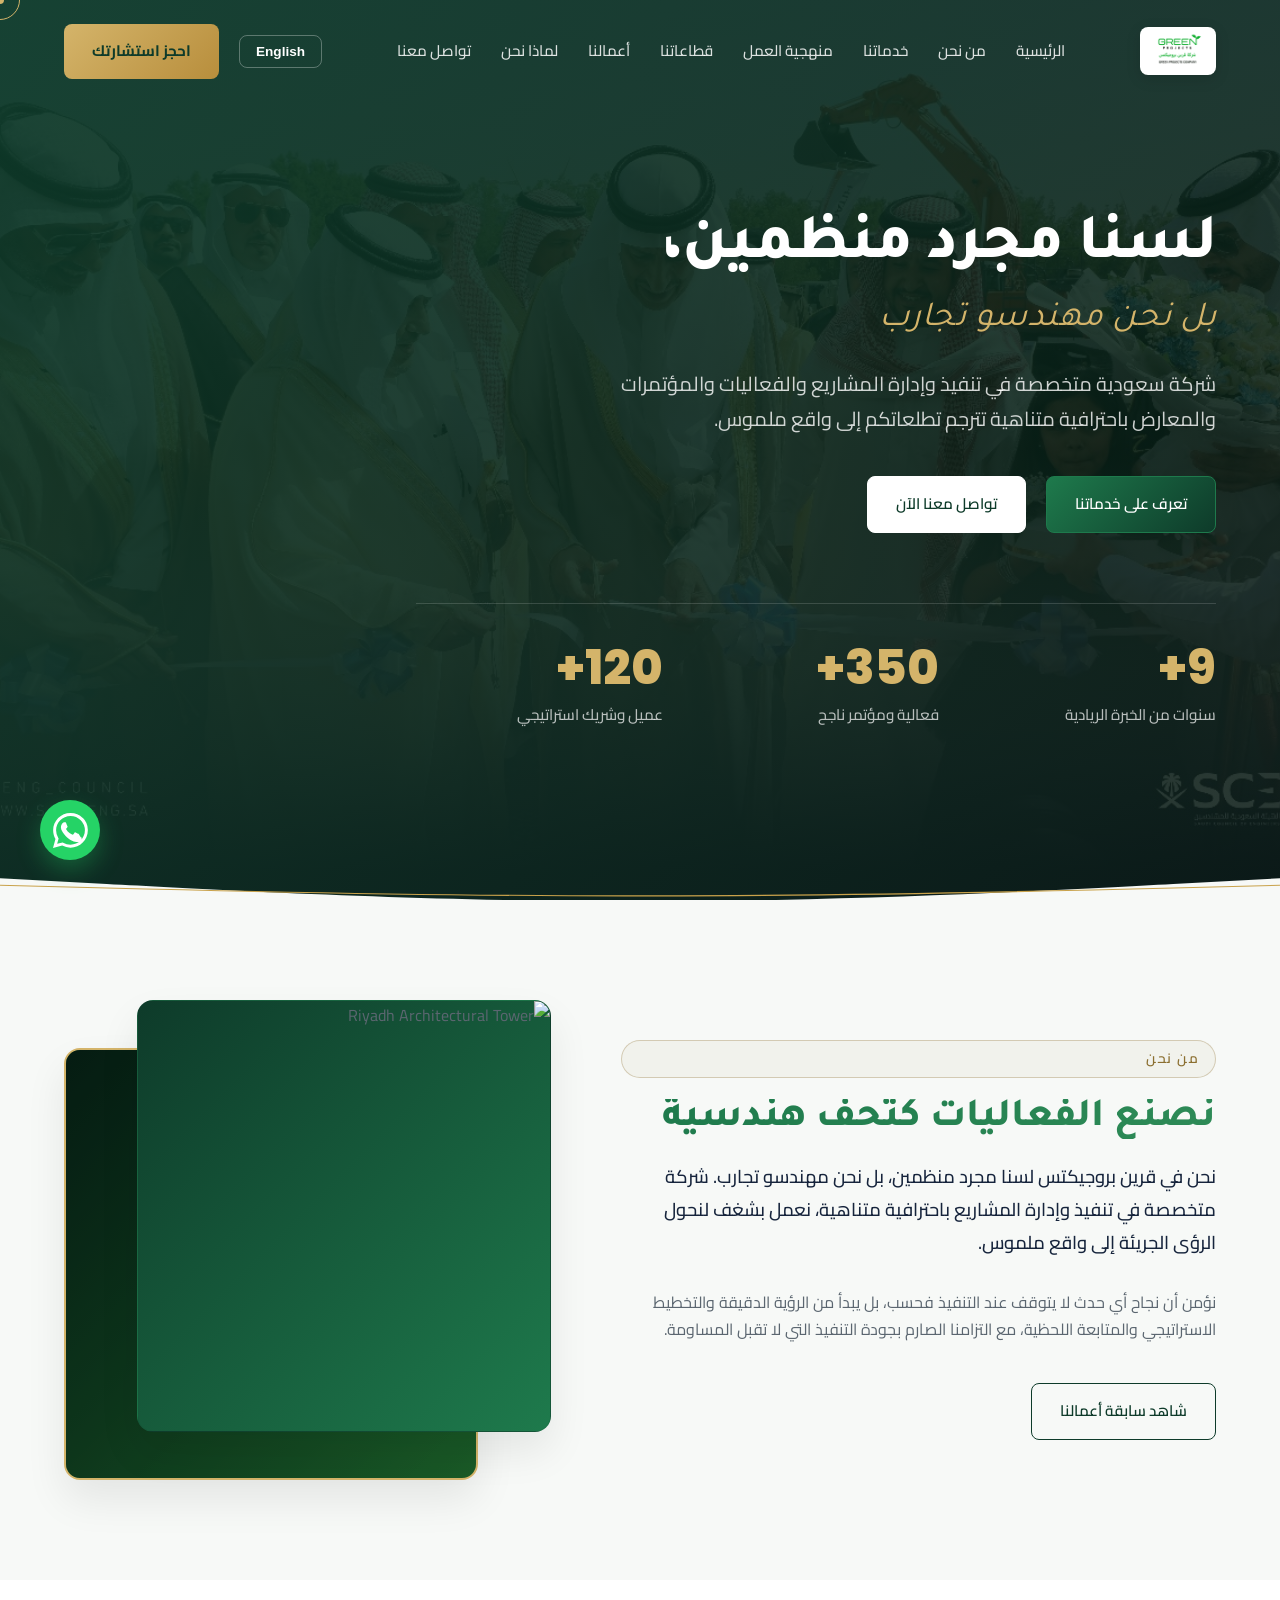
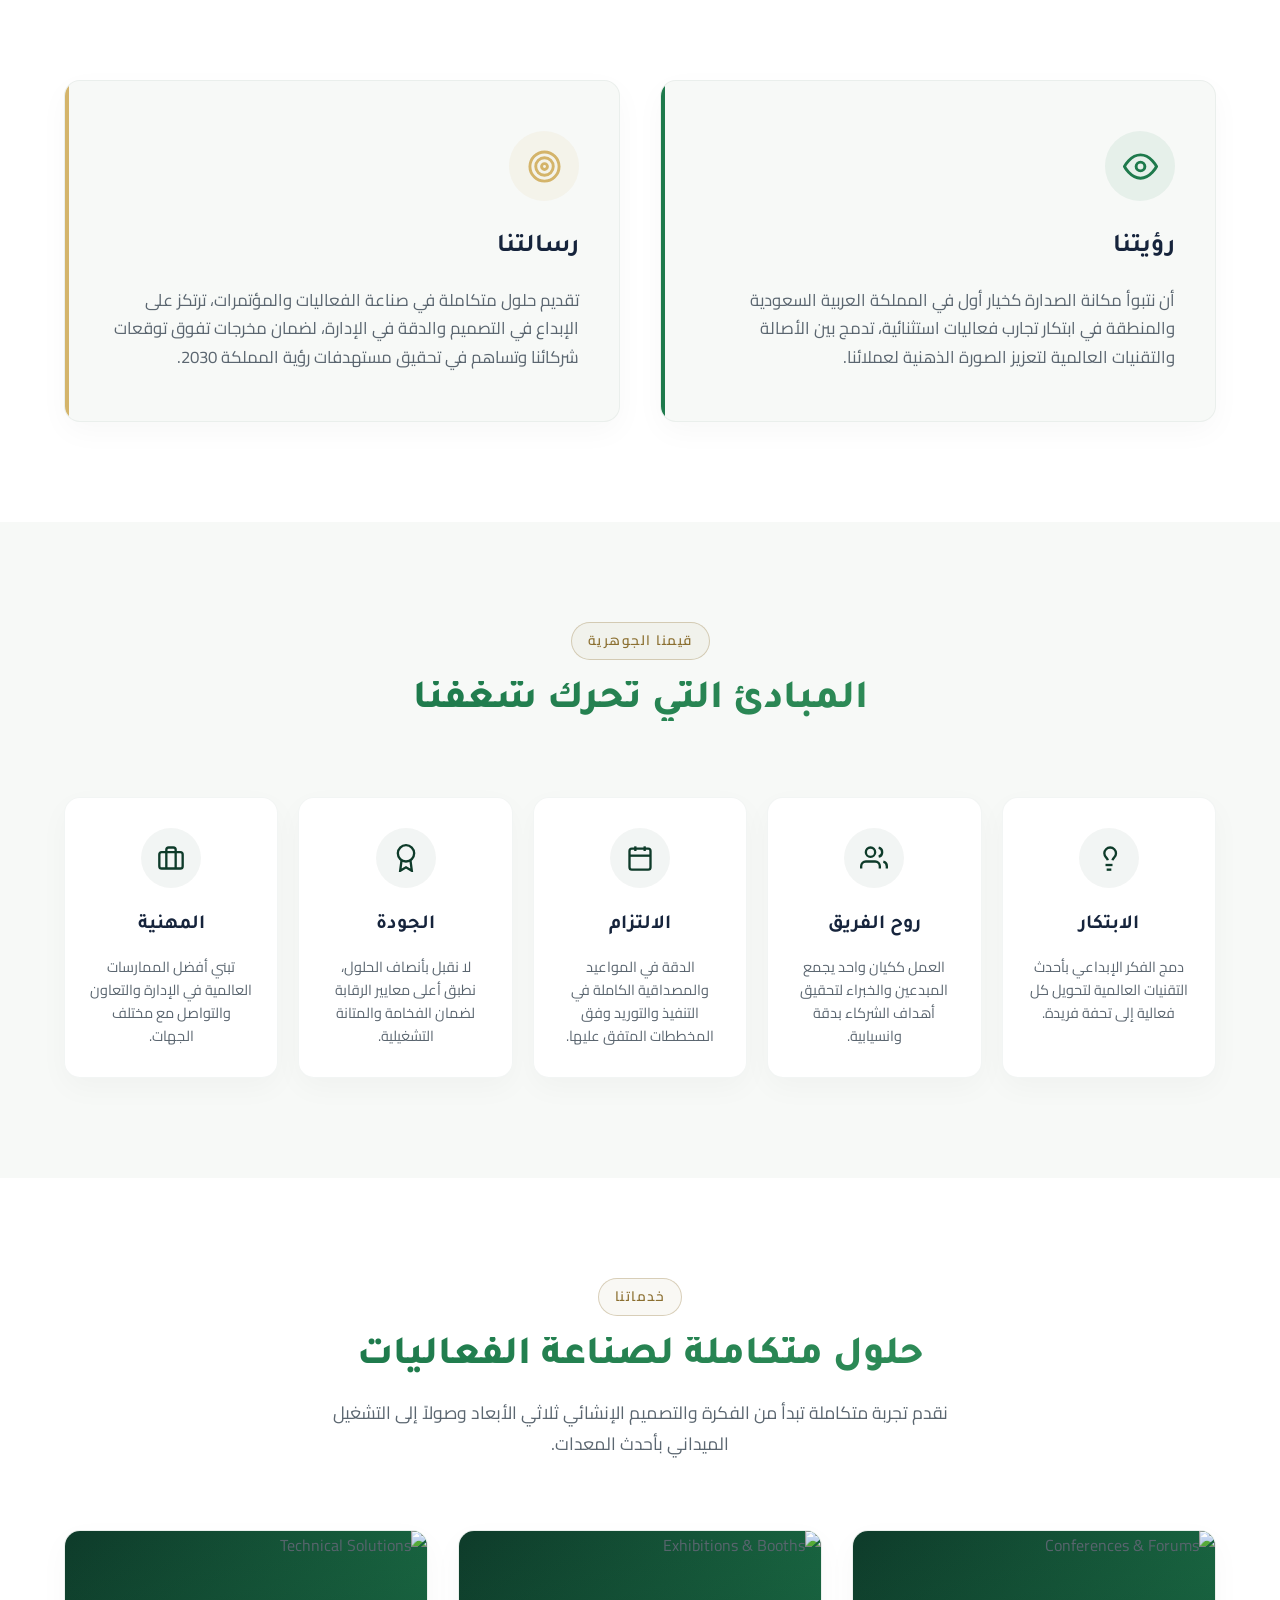
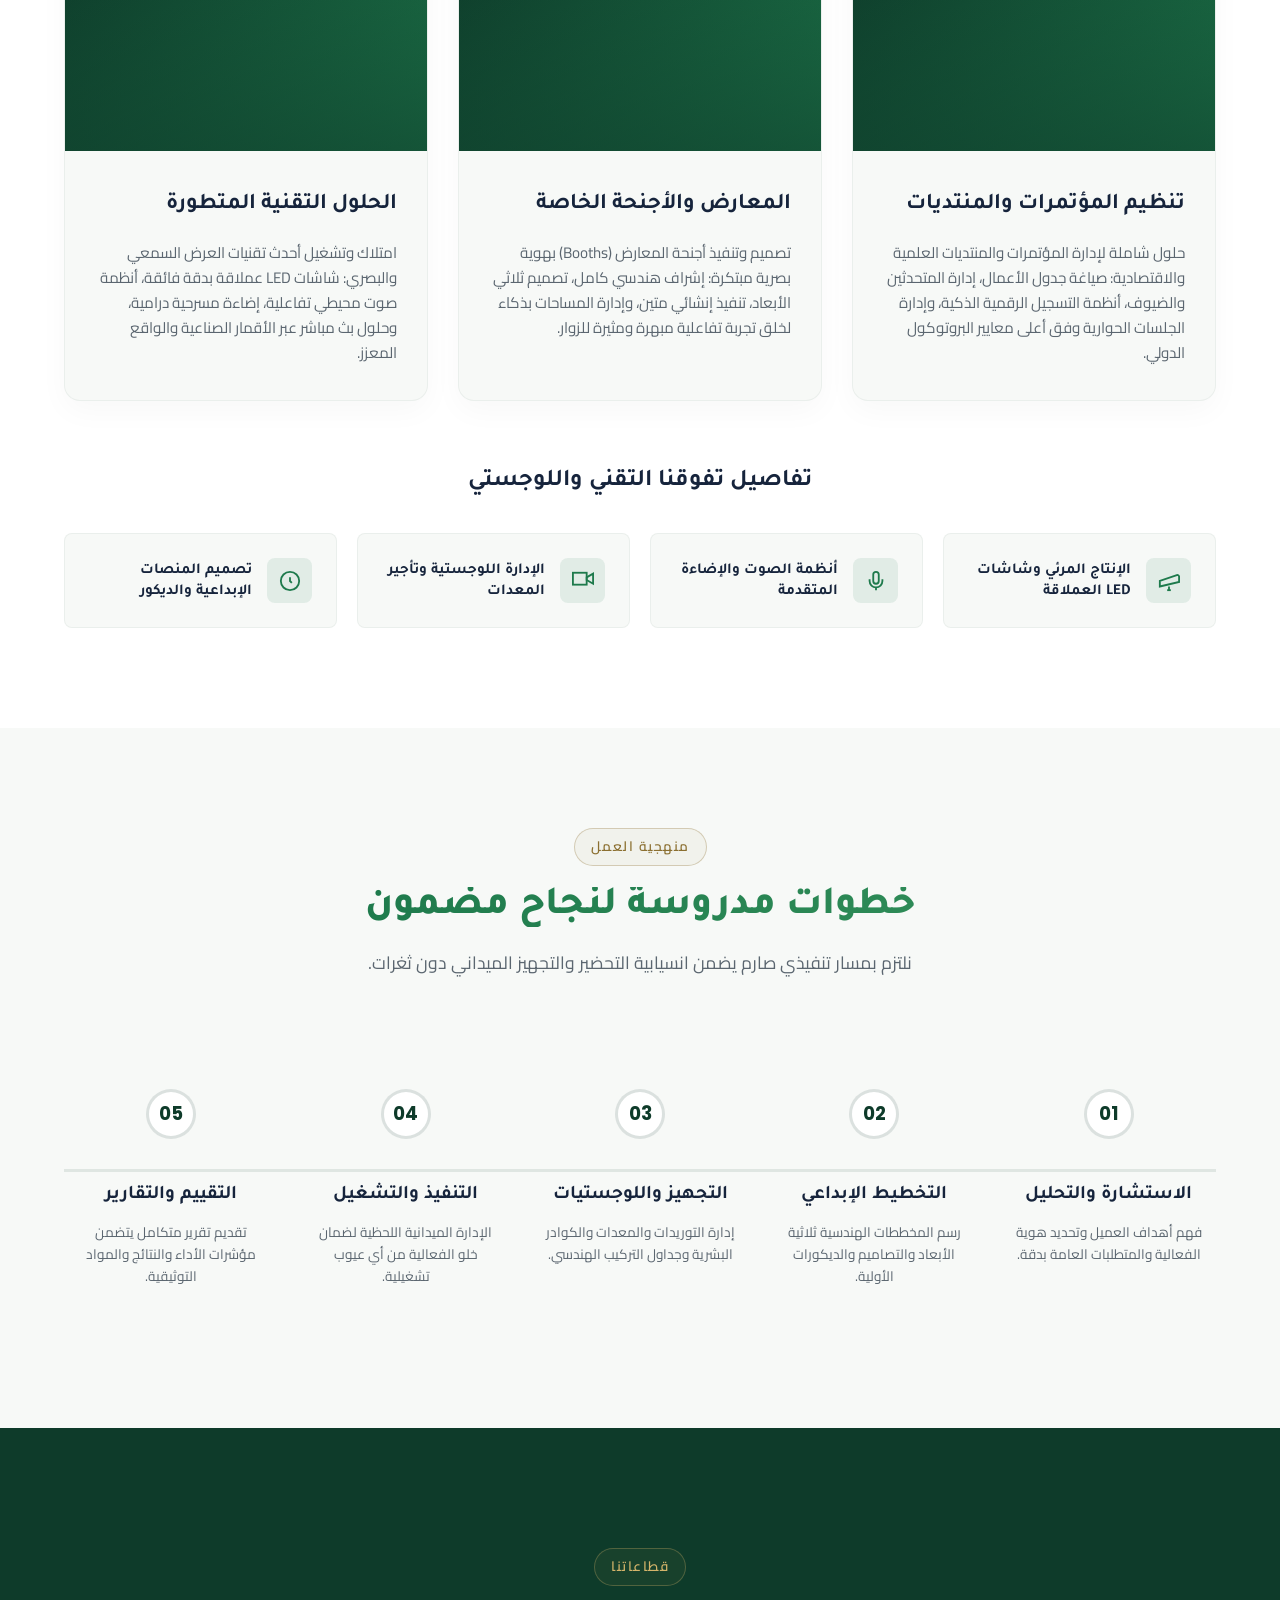
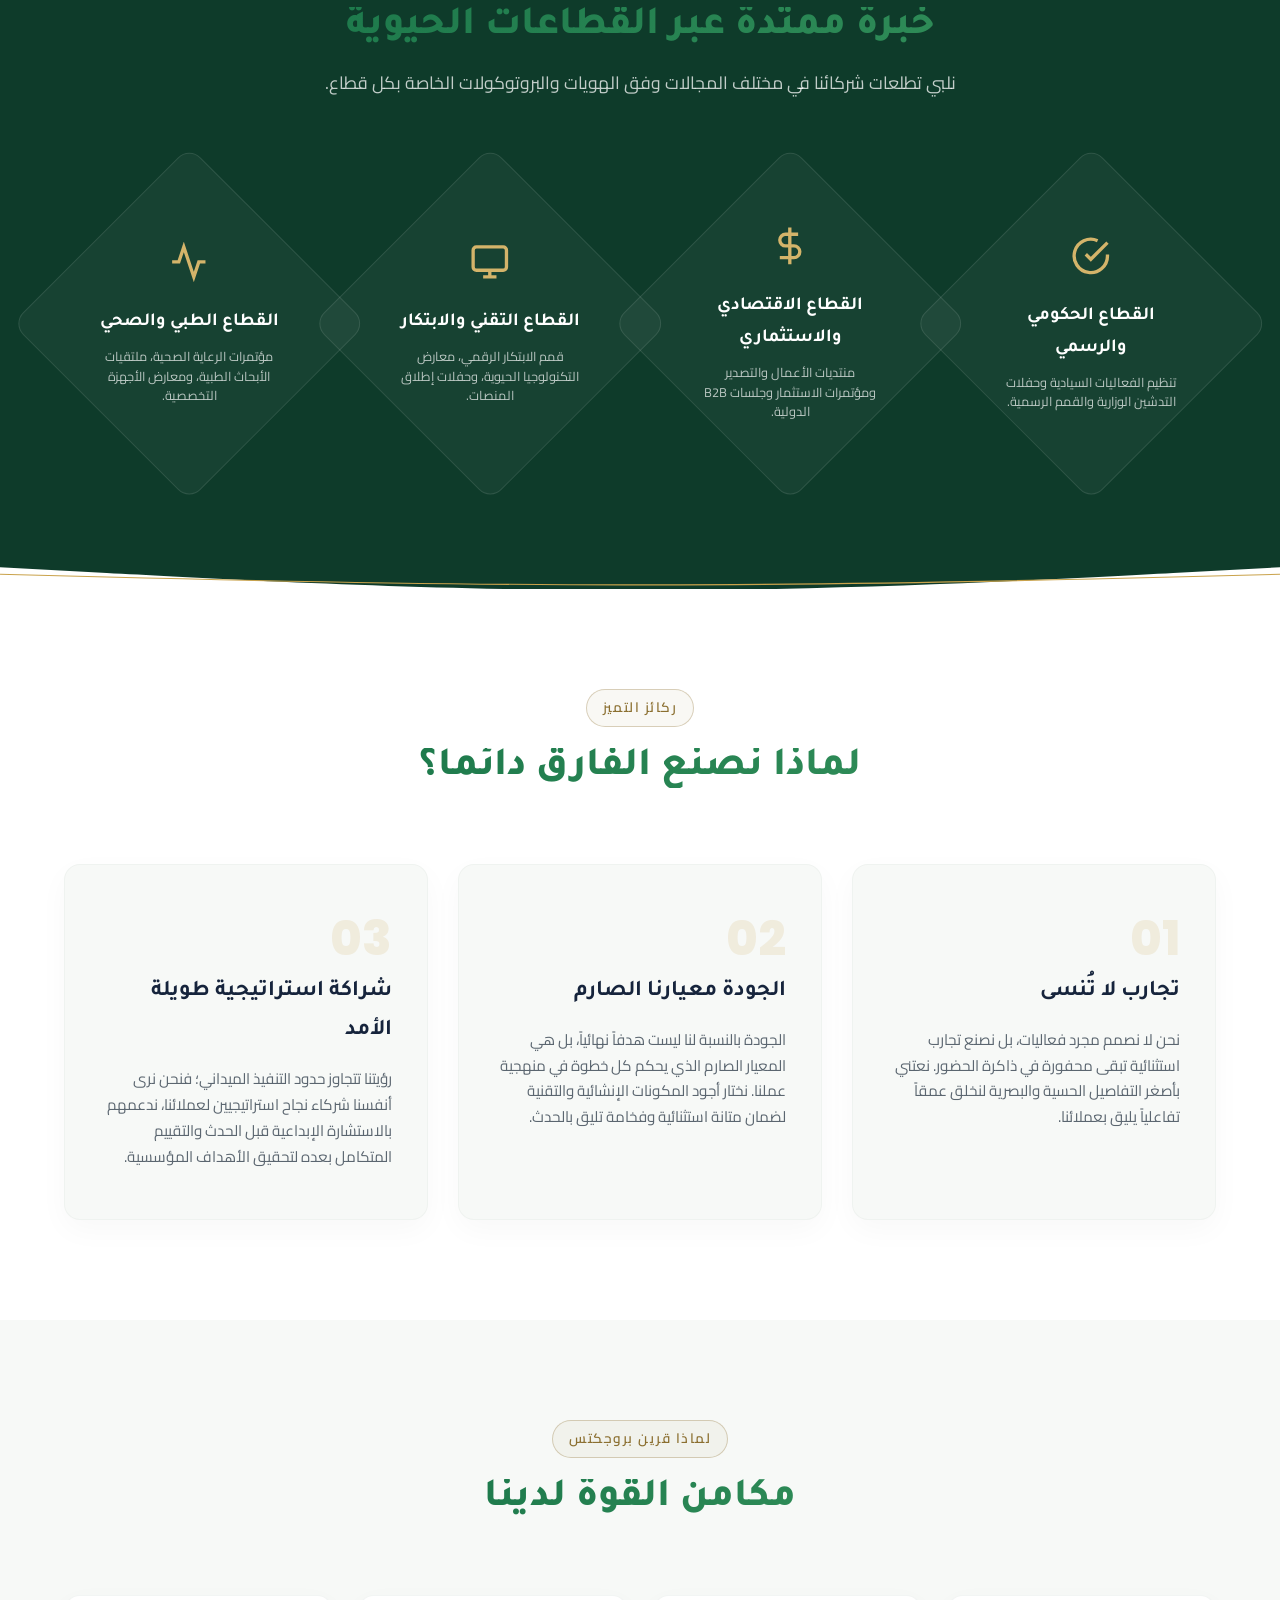
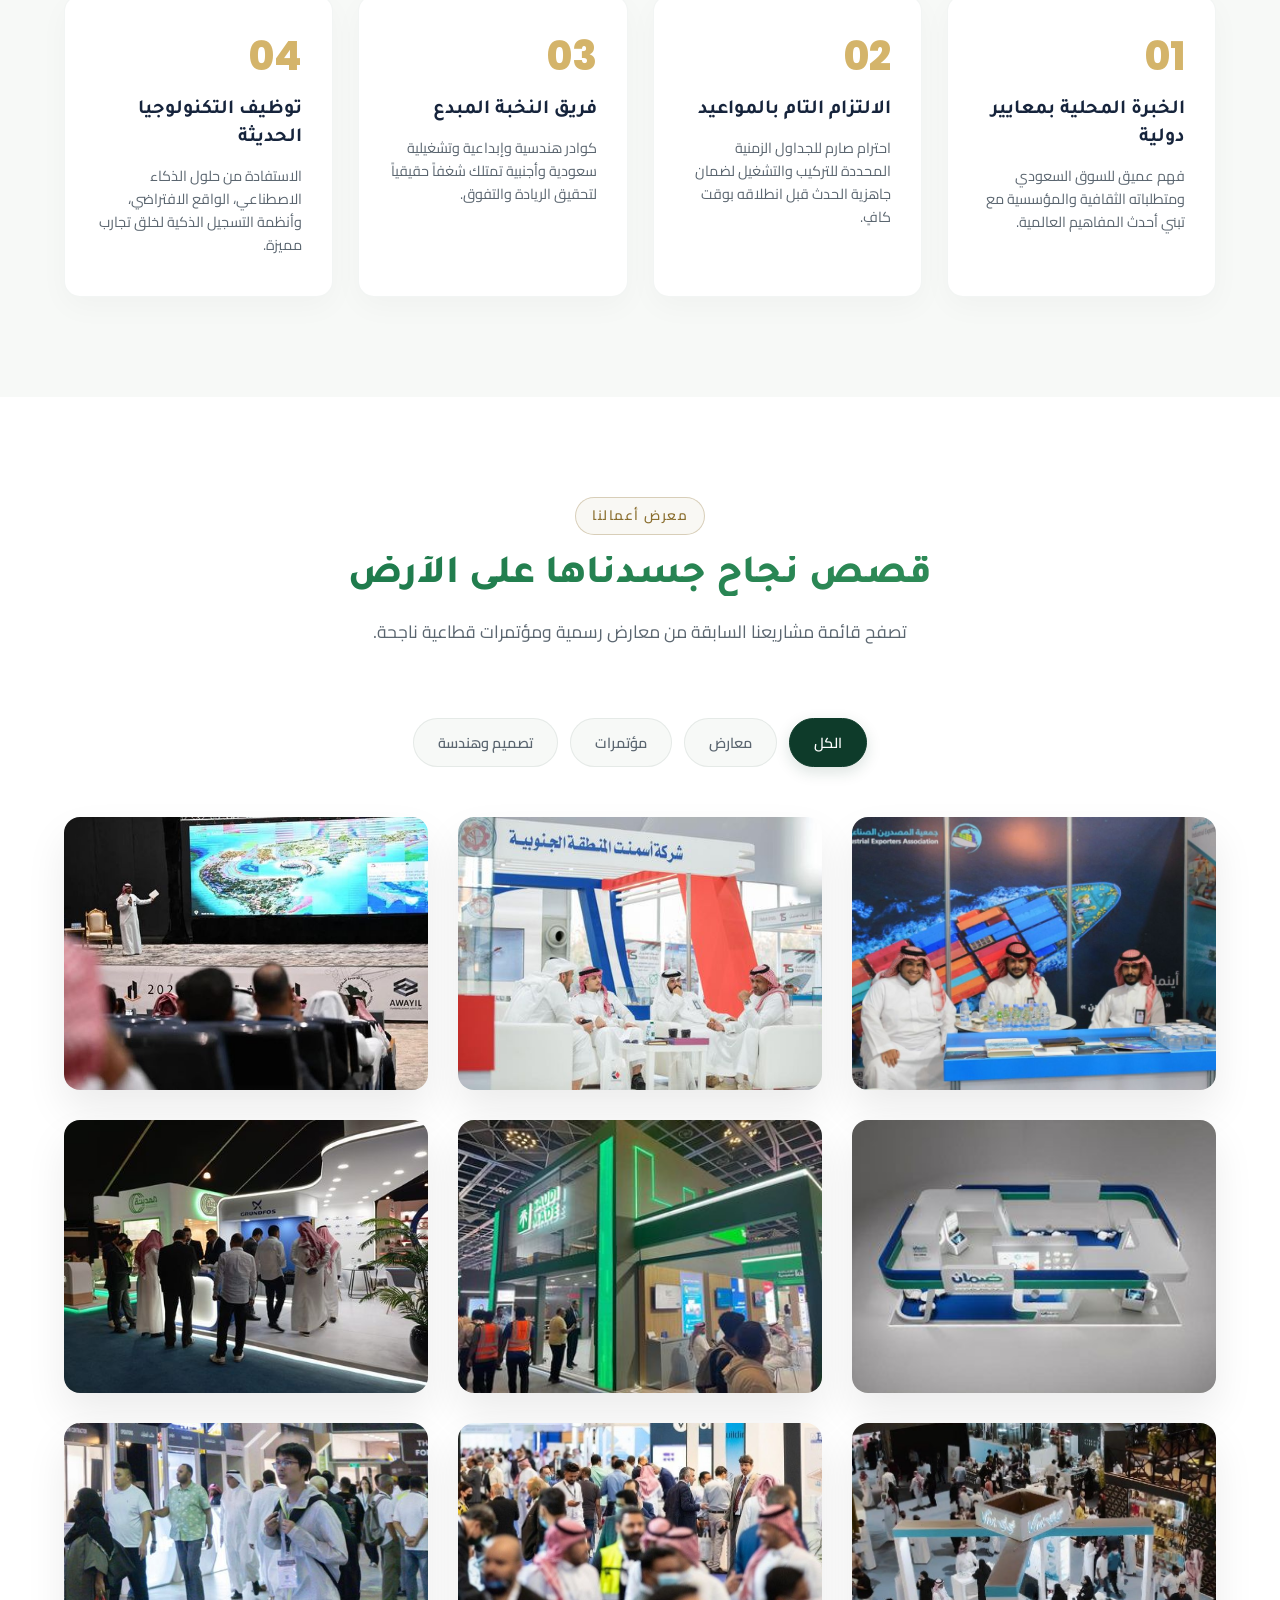
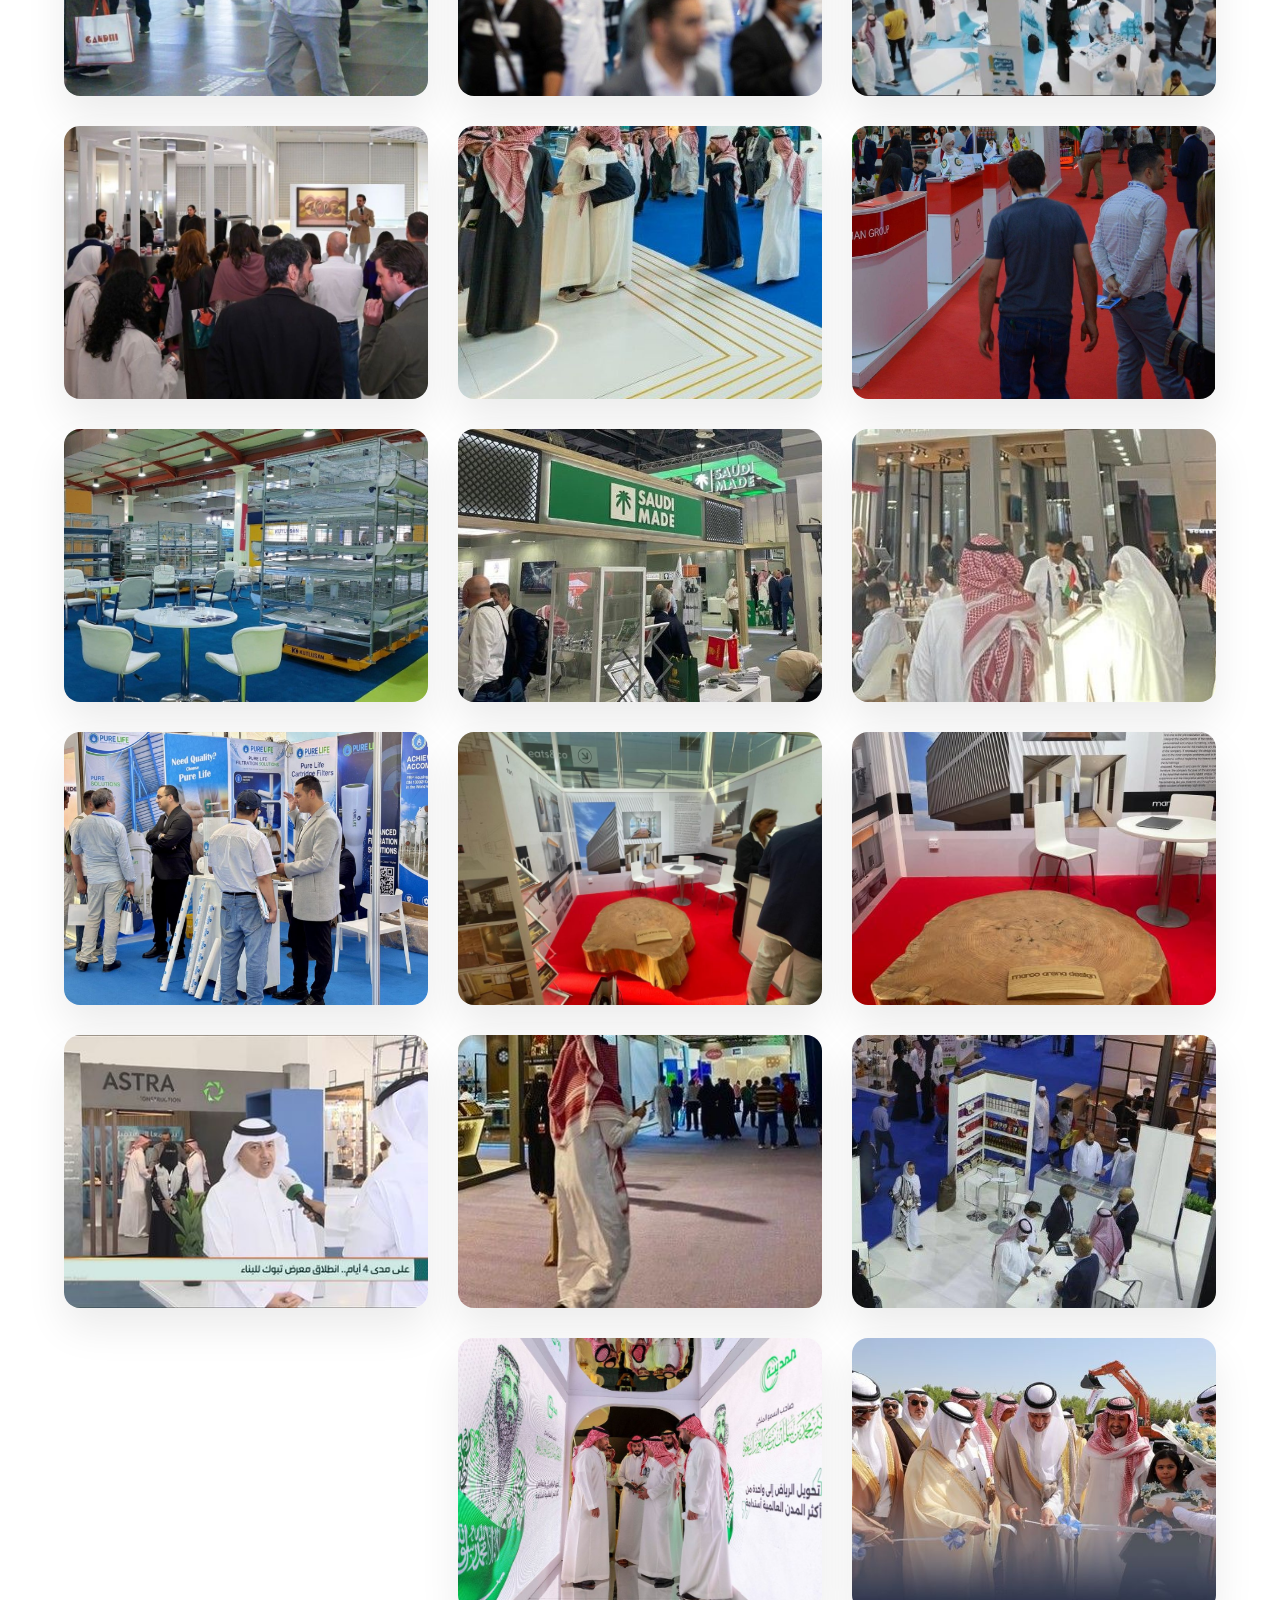
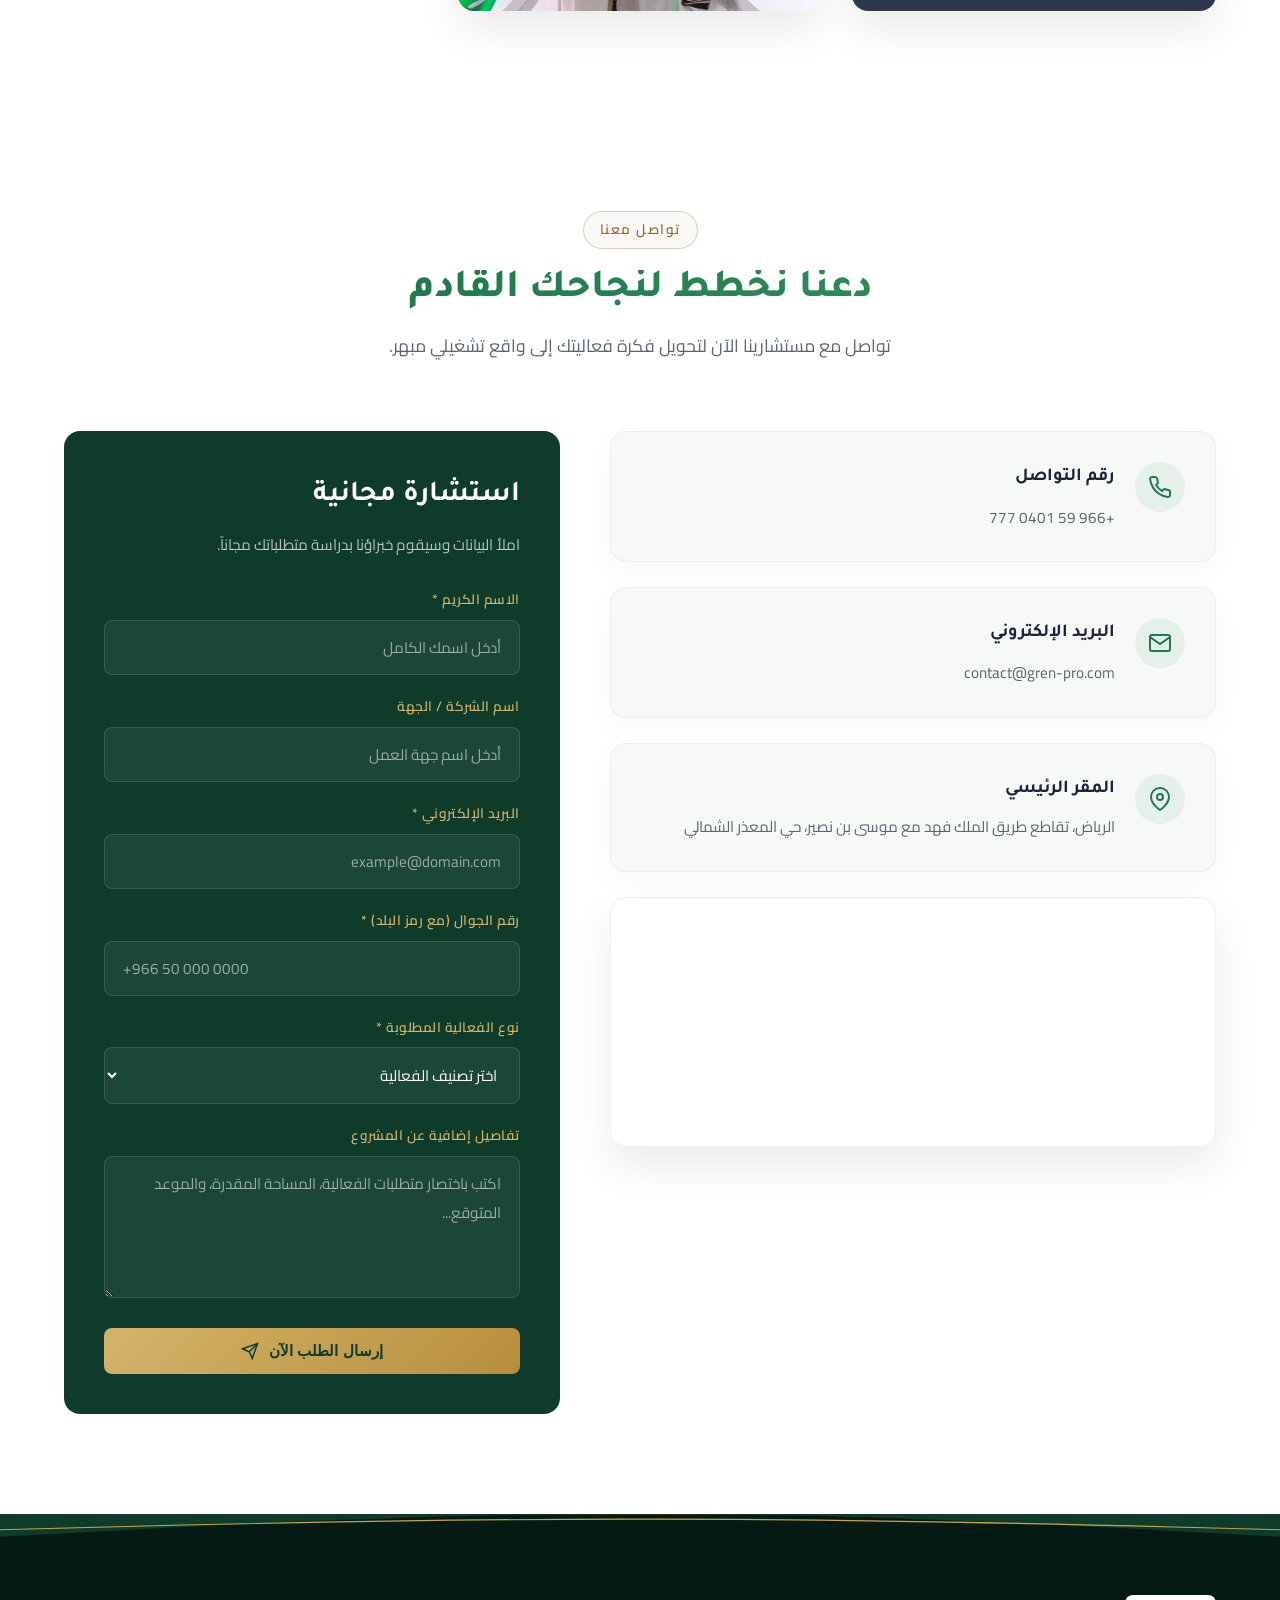
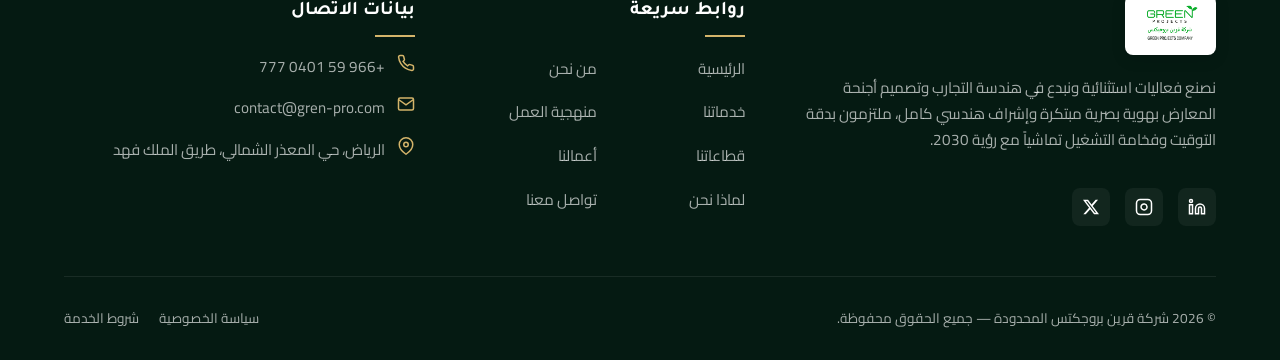
==== index.html @ 25fe8140 "Initial commit: Green Projects website - complete production build" ====
<!DOCTYPE html>
<html lang="ar" dir="rtl">
<head>
  <meta charset="UTF-8">
  <meta name="viewport" content="width=device-width, initial-scale=1.0">
  <title data-ar="قرين بروجكتس | تنظيم وإدارة الفعاليات والمؤتمرات والمعارض" data-en="Green Projects | Corporate Events, Conferences & Exhibitions Management">قرين بروجكتس | تنظيم وإدارة الفعاليات والمؤتمرات والمعارض</title>
  
  <!-- Meta Tags for SEO -->
  <meta name="description" data-ar="شركة سعودية رائدة في تنظيم وإدارة الفعاليات والمؤتمرات والمعارض باحترافية متناهية تتماشى مع رؤية المملكة 2030." data-en="A leading Saudi agency specialized in organizing and managing corporate events, conferences, and exhibitions with ultimate execution and vision aligned with KSA Vision 2030." content="شركة سعودية رائدة في تنظيم وإدارة الفعاليات والمؤتمرات والمعارض باحترافية متناهية تتماشى مع رؤية المملكة 2030.">
  <meta name="keywords" content="فعاليات الرياض, تنظيم مؤتمرات السعودية, تصميم أجنحة معارض, قرين بروجكتس, Green Projects, Saudi Events, KAFD conferences, booth production Riyadh">
  <meta name="author" content="Green Projects Company">
  
  <!-- Open Graph / Social Media Meta -->
  <meta property="og:type" content="website">
  <meta property="og:title" data-ar="قرين بروجكتس | مهندسو تجارب الفعاليات" data-en="Green Projects | Event Experience Architects" content="قرين بروجكتس | مهندسو تجارب الفعاليات">
  <meta property="og:description" data-ar="نصنع تجارب استثنائية وننفذ مشاريع الفعاليات بمعايير عالمية وجودة لا تقبل المساومة." data-en="We design exceptional experiences and execute event projects with global standards and uncompromising quality." content="نصنع تجارب استثنائية وننفذ مشاريع الفعاليات بمعايير عالمية وجودة لا تقبل المساومة.">
  <meta property="og:image" content="https://images.unsplash.com/photo-1540575467063-178a50c2df87?q=80&w=1200">
  
  <!-- Stylesheets -->
  <link rel="icon" href="assets/images/favicon.ico" type="image/x-icon">
  <link rel="shortcut icon" href="assets/images/favicon.ico" type="image/x-icon">
  <link rel="apple-touch-icon" href="assets/images/logo.png">
  <link rel="stylesheet" href="assets/css/style.css">
</head>
<body class="lang-ar">

  <!-- Scroll Progress Indicator -->
  <div id="scroll-progress" class="scroll-progress"></div>

  <!-- --- Custom Cursor --- -->
  <div class="cursor-dot"></div>
  <div class="cursor-outline"></div>

  <!-- --- Loading Screen --- -->
  <div id="loader">
    <div class="loader-logo-wrapper">
      <!-- Official Logo -->
      <img src="assets/images/logo.png" alt="Green Projects Company" class="loader-logo-official">
    </div>
  </div>

  <!-- --- Header / Navbar --- -->
  <header>
    <div class="container">
      <!-- Brand Logo -->
      <a href="#" class="logo-official-link">
        <img src="assets/images/logo.png" alt="Green Projects Company | قرين بروجيكتس" class="logo-official">
      </a>

      <!-- Navigation Links -->
      <nav class="nav-links">
        <a href="#hero" data-ar="الرئيسية" data-en="Home">الرئيسية</a>
        <a href="#about" data-ar="من نحن" data-en="About Us">من نحن</a>
        <a href="#services" data-ar="خدماتنا" data-en="Our Services">خدماتنا</a>
        <a href="#methodology" data-ar="منهجية العمل" data-en="Methodology">منهجية العمل</a>
        <a href="#sectors" data-ar="قطاعاتنا" data-en="Our Sectors">قطاعاتنا</a>
        <a href="#portfolio" data-ar="أعمالنا" data-en="Portfolio">أعمالنا</a>
        <a href="#why-us" data-ar="لماذا نحن" data-en="Why Us">لماذا نحن</a>
        <a href="#contact" data-ar="تواصل معنا" data-en="Contact Us">تواصل معنا</a>
      </nav>

      <!-- Language & CTA actions -->
      <div class="nav-actions">
        <button id="lang-toggle" class="lang-btn">English</button>
        <a href="#contact" class="btn btn-gold" data-ar="احجز استشارتك" data-en="Book Consultation">احجز استشارتك</a>
        
        <!-- Mobile menu burger button -->
        <div class="burger-menu">
          <span></span>
          <span></span>
          <span></span>
        </div>
      </div>
    </div>
  </header>

  <!-- --- b) Hero Section --- -->
  <section id="hero" class="hero-section">
    <div class="hero-overlay"></div>
    <div class="container">
      <div class="hero-content reveal-element">
        <h1 class="hero-title">
          <span data-ar="لسنا مجرد منظمين،" data-en="We are not just organizers;">لسنا مجرد منظمين،</span>
          <span class="title-accent" data-ar="بل نحن مهندسو تجارب" data-en="We are experience architects.">بل نحن مهندسو تجارب</span>
        </h1>
        <p class="hero-desc" data-ar="شركة سعودية متخصصة في تنفيذ وإدارة المشاريع والفعاليات والمؤتمرات والمعارض باحترافية متناهية تترجم تطلعاتكم إلى واقع ملموس." data-en="A premier Saudi firm specialized in project execution, events, conferences, and exhibitions, translating your boldest visions into reality.">
          شركة سعودية متخصصة في تنفيذ وإدارة المشاريع والفعاليات والمؤتمرات والمعارض باحترافية متناهية تترجم تطلعاتكم إلى واقع ملموس.
        </p>
        
        <div class="hero-buttons">
          <a href="#services" class="btn btn-primary" data-ar="تعرف على خدماتنا" data-en="Explore Our Services">تعرف على خدماتنا</a>
          <a href="#contact" class="btn btn-white" data-ar="تواصل معنا الآن" data-en="Contact Us Now">تواصل معنا الآن</a>
        </div>

        <!-- Statistics Banner with Counters -->
        <div class="stats-container">
          <div class="stat-item">
            <span class="stat-num counter-num" data-target="9" data-ar-suffix="+" data-en-suffix="+">0</span>
            <span class="stat-label" data-ar="سنوات من الخبرة الريادية" data-en="Years of Excellence">سنوات من الخبرة الريادية</span>
          </div>
          <div class="stat-item">
            <span class="stat-num counter-num" data-target="350" data-ar-suffix="+" data-en-suffix="+">0</span>
            <span class="stat-label" data-ar="فعالية ومؤتمر ناجح" data-en="Successful Events">فعالية ومؤتمر ناجح</span>
          </div>
          <div class="stat-item">
            <span class="stat-num counter-num" data-target="120" data-ar-suffix="+" data-en-suffix="+">0</span>
            <span class="stat-label" data-ar="عميل وشريك استراتيجي" data-en="Trusted Partners">عميل وشريك استراتيجي</span>
          </div>
        </div>
      </div>
    </div>

    <!-- Double Wave Divider SVG -->
    <div class="wave-divider">
      <svg viewBox="0 0 1440 74" fill="none" preserveAspectRatio="none" xmlns="http://www.w3.org/2000/svg">
        <path d="M0,32L120,42.7C240,53,480,75,720,74.7C960,75,1200,53,1320,42.7L1440,32L1440,74L1320,74C1200,74,960,74,720,74C480,74,240,74,120,74L0,74Z" fill="#F7F9F7"/>
        <path d="M0,45L120,50C240,55,480,65,720,64.5C960,65,1200,55,1320,50L1440,45" stroke="#C9A24B" stroke-width="2"/>
      </svg>
    </div>
  </section>

  <!-- --- c) About Us Section --- -->
  <section id="about" class="about-section">
    <div class="container">
      <div class="about-grid">
        <!-- Right side (Text info) -->
        <div class="about-text-content reveal-element">
          <div class="section-tag" data-ar="من نحن" data-en="Who We Are">من نحن</div>
          <h2 class="section-title">
            <span data-ar="نصنع الفعاليات كتحف هندسية" data-en="Crafting events as architectural masterpieces">نصنع الفعاليات كتحف هندسية</span>
          </h2>
          <p class="about-para" data-ar="نحن في قرين بروجيكتس لسنا مجرد منظمين، بل نحن مهندسو تجارب. شركة متخصصة في تنفيذ وإدارة المشاريع باحترافية متناهية، نعمل بشغف لنحول الرؤى الجريئة إلى واقع ملموس." data-en="At Green Projects, we are more than just organizers; we are experience architects. A specialized firm in project execution and management, we work passionately to transform bold visions into tangible realities.">
            نحن في قرين بروجيكتس لسنا مجرد منظمين، بل نحن مهندسو تجارب. شركة متخصصة في تنفيذ وإدارة المشاريع باحترافية متناهية، نعمل بشغف لنحول الرؤى الجريئة إلى واقع ملموس.
          </p>
          <p class="about-para-secondary" data-ar="نؤمن أن نجاح أي حدث لا يتوقف عند التنفيذ فحسب، بل يبدأ من الرؤية الدقيقة والتخطيط الاستراتيجي والمتابعة اللحظية، مع التزامنا الصارم بجودة التنفيذ التي لا تقبل المساومة." data-en="We believe that the success of any event does not stop at execution, but rather begins with accurate vision, strategic planning, and real-time follow-up, with our strict commitment to the quality of execution that accepts no compromises.">
            نؤمن أن نجاح أي حدث لا يتوقف عند التنفيذ فحسب، بل يبدأ من الرؤية الدقيقة والتخطيط الاستراتيجي والمتابعة اللحظية، مع التزامنا الصارم بجودة التنفيذ التي لا تقبل المساومة.
          </p>
          <div>
            <a href="#portfolio" class="btn btn-secondary" data-ar="شاهد سابقة أعمالنا" data-en="View Our Work">شاهد سابقة أعمالنا</a>
          </div>
        </div>

        <!-- Left side (Architectural parallax overlap) -->
        <div class="about-visual reveal-element">
          <!-- Riyadh KAFD skyline tower block image representation -->
          <div class="about-img-frame frame-main">
            <img src="assets/images/about-main.jpg" alt="Riyadh Architectural Tower" loading="lazy">
          </div>
          <div class="about-img-frame frame-accent">
            <img src="assets/images/about-accent.jpg" alt="Green Event Hall" loading="lazy">
          </div>
        </div>
      </div>
    </div>
  </section>

  <!-- --- d) Vision & Mission Section --- -->
  <section id="vision-mission" class="vision-mission-section">
    <div class="container">
      <div class="vision-mission-grid reveal-element">
        
        <!-- Vision card -->
        <div class="vision-card">
          <div class="vision-icon-box">
            <svg width="35" height="35" viewBox="0 0 24 24" fill="none" stroke="currentColor" stroke-width="2">
              <path d="M1 12s4-8 11-8 11 8 11 8-4 8-11 8-11-8-11-8z"></path>
              <circle cx="12" cy="12" r="3"></circle>
            </svg>
          </div>
          <h3 data-ar="رؤيتنا" data-en="Our Vision">رؤيتنا</h3>
          <p data-ar="أن نتبوأ مكانة الصدارة كخيار أول في المملكة العربية السعودية والمنطقة في ابتكار تجارب فعاليات استثنائية، تدمج بين الأصالة والتقنيات العالمية لتعزيز الصورة الذهنية لعملائنا." data-en="To achieve leadership as the first choice in the Kingdom of Saudi Arabia and the region for innovating exceptional event experiences, blending authenticity with global technologies to elevate our clients' brand image.">
            أن نتبوأ مكانة الصدارة كخيار أول في المملكة العربية السعودية والمنطقة في ابتكار تجارب فعاليات استثنائية، تدمج بين الأصالة والتقنيات العالمية لتعزيز الصورة الذهنية لعملائنا.
          </p>
        </div>

        <!-- Mission card -->
        <div class="vision-card mission-card">
          <div class="vision-icon-box">
            <svg width="35" height="35" viewBox="0 0 24 24" fill="none" stroke="currentColor" stroke-width="2">
              <circle cx="12" cy="12" r="10"></circle>
              <circle cx="12" cy="12" r="6"></circle>
              <circle cx="12" cy="12" r="2"></circle>
            </svg>
          </div>
          <h3 data-ar="رسالتنا" data-en="Our Mission">رسالتنا</h3>
          <p data-ar="تقديم حلول متكاملة في صناعة الفعاليات والمؤتمرات، ترتكز على الإبداع في التصميم والدقة في الإدارة، لضمان مخرجات تفوق توقعات شركائنا وتساهم في تحقيق مستهدفات رؤية المملكة 2030." data-en="To deliver comprehensive solutions in the events and conferences industry, centered on creative design and administrative precision, guaranteeing outcomes that exceed our partners' expectations and contribute to KSA Vision 2030.">
            تقديم حلول متكاملة في صناعة الفعاليات والمؤتمرات، ترتكز على الإبداع في التصميم والدقة في الإدارة، لضمان مخرجات تفوق توقعات شركائنا وتساهم في تحقيق مستهدفات رؤية المملكة 2030.
          </p>
        </div>

      </div>
    </div>
  </section>

  <!-- --- e) Core Values Section --- -->
  <section id="values" class="values-section">
    <div class="container">
      <div class="section-header reveal-element">
        <div class="section-tag" data-ar="قيمنا الجوهرية" data-en="Core Values">قيمنا الجوهرية</div>
        <h2 class="section-title"><span data-ar="المبادئ التي تحرك شغفنا" data-en="Principles that drive our passion">المبادئ التي تحرك شغفنا</span></h2>
      </div>

      <div class="values-grid reveal-element">
        <!-- 1. Innovation -->
        <div class="value-card">
          <div class="value-card-inner">
            <div class="value-icon-box">
              <svg width="28" height="28" viewBox="0 0 24 24" fill="none" stroke="currentColor" stroke-width="2">
                <path d="M15 14c.2-1 .7-1.7 1.5-2.5 1-.9 1.5-2.2 1.5-3.5A5 5 0 0 0 8 8c0 1 .4 2.2 1.5 3.5.7.7 1.3 1.5 1.5 2.5"></path>
                <line x1="9" y1="18" x2="15" y2="18"></line>
                <line x1="10" y1="22" x2="14" y2="22"></line>
              </svg>
            </div>
            <h3 class="value-title" data-ar="الابتكار" data-en="Innovation">الابتكار</h3>
            <p class="value-desc" data-ar="دمج الفكر الإبداعي بأحدث التقنيات العالمية لتحويل كل فعالية إلى تحفة فريدة." data-en="Merging creative thinking with state-of-the-art technologies.">
              دمج الفكر الإبداعي بأحدث التقنيات العالمية لتحويل كل فعالية إلى تحفة فريدة.
            </p>
          </div>
          <!-- Hover English Box -->
          <div class="value-desc-en">
            <h4>Innovation</h4>
            <p>Merging creative thinking with state-of-the-art global technologies to transform every event into a unique masterpiece.</p>
          </div>
        </div>

        <!-- 2. Team Spirit -->
        <div class="value-card">
          <div class="value-card-inner">
            <div class="value-icon-box">
              <svg width="28" height="28" viewBox="0 0 24 24" fill="none" stroke="currentColor" stroke-width="2">
                <path d="M17 21v-2a4 4 0 0 0-4-4H5a4 4 0 0 0-4 4v2"></path>
                <circle cx="9" cy="7" r="4"></circle>
                <path d="M23 21v-2a4 4 0 0 0-3-3.87"></path>
                <path d="M16 3.13a4 4 0 0 1 0 7.75"></path>
              </svg>
            </div>
            <h3 class="value-title" data-ar="روح الفريق" data-en="Team Spirit">روح الفريق</h3>
            <p class="value-desc" data-ar="العمل ككيان واحد يجمع المبدعين والخبراء لتحقيق أهداف الشركاء بدقة وانسيابية." data-en="Working as a unified entity blending creativity and expertise.">
              العمل ككيان واحد يجمع المبدعين والخبراء لتحقيق أهداف الشركاء بدقة وانسيابية.
            </p>
          </div>
          <div class="value-desc-en">
            <h4>Team Spirit</h4>
            <p>Working as a unified entity that brings together creators and experts to achieve our partners' goals with extreme precision.</p>
          </div>
        </div>

        <!-- 3. Commitment -->
        <div class="value-card">
          <div class="value-card-inner">
            <div class="value-icon-box">
              <svg width="28" height="28" viewBox="0 0 24 24" fill="none" stroke="currentColor" stroke-width="2">
                <rect x="3" y="4" width="18" height="18" rx="2" ry="2"></rect>
                <line x1="16" y1="2" x2="16" y2="6"></line>
                <line x1="8" y1="2" x2="8" y2="6"></line>
                <line x1="3" y1="10" x2="21" y2="10"></line>
              </svg>
            </div>
            <h3 class="value-title" data-ar="الالتزام" data-en="Commitment">الالتزام</h3>
            <p class="value-desc" data-ar="الدقة في المواعيد والمصداقية الكاملة في التنفيذ والتوريد وفق المخططات المتفق عليها." data-en="Strict adherence to schedule timelines and credibility in execution.">
              الدقة في المواعيد والمصداقية الكاملة في التنفيذ والتوريد وفق المخططات المتفق عليها.
            </p>
          </div>
          <div class="value-desc-en">
            <h4>Commitment</h4>
            <p>Strict adherence to schedule timelines and complete credibility in executing and delivering according to agreed-upon frameworks.</p>
          </div>
        </div>

        <!-- 4. Quality -->
        <div class="value-card">
          <div class="value-card-inner">
            <div class="value-icon-box">
              <svg width="28" height="28" viewBox="0 0 24 24" fill="none" stroke="currentColor" stroke-width="2">
                <circle cx="12" cy="8" r="7"></circle>
                <polyline points="8.21 13.89 7 23 12 20 17 23 15.79 13.88"></polyline>
              </svg>
            </div>
            <h3 class="value-title" data-ar="الجودة" data-en="Quality">الجودة</h3>
            <p class="value-desc" data-ar="لا نقبل بأنصاف الحلول، نطبق أعلى معايير الرقابة لضمان الفخامة والمتانة التشغيلية." data-en="No middle solutions, applying highest metrics to guarantee luxury.">
              لا نقبل بأنصاف الحلول، نطبق أعلى معايير الرقابة لضمان الفخامة والمتانة التشغيلية.
            </p>
          </div>
          <div class="value-desc-en">
            <h4>Quality</h4>
            <p>We do not accept half-measures; we apply the highest control standards to ensure luxury, visual prestige, and absolute stability.</p>
          </div>
        </div>

        <!-- 5. Professionalism -->
        <div class="value-card">
          <div class="value-card-inner">
            <div class="value-icon-box">
              <svg width="28" height="28" viewBox="0 0 24 24" fill="none" stroke="currentColor" stroke-width="2">
                <rect x="2" y="7" width="20" height="14" rx="2" ry="2"></rect>
                <path d="M16 21V5a2 2 0 0 0-2-2h-4a2 2 0 0 0-2 2v16"></path>
              </svg>
            </div>
            <h3 class="value-title" data-ar="المهنية" data-en="Professionalism">المهنية</h3>
            <p class="value-desc" data-ar="تبني أفضل الممارسات العالمية في الإدارة والتعاون والتواصل مع مختلف الجهات." data-en="Adopting the best international administrative and ethical practices.">
              تبني أفضل الممارسات العالمية في الإدارة والتعاون والتواصل مع مختلف الجهات.
            </p>
          </div>
          <div class="value-desc-en">
            <h4>Professionalism</h4>
            <p>Adopting the best international administrative and ethical practices in management, coordination, and institutional communication.</p>
          </div>
        </div>
      </div>
    </div>
  </section>

  <!-- --- f) Our Services Section --- -->
  <section id="services" class="services-section">
    <div class="container">
      <div class="section-header reveal-element">
        <div class="section-tag" data-ar="خدماتنا" data-en="Our Services">خدماتنا</div>
        <h2 class="section-title"><span data-ar="حلول متكاملة لصناعة الفعاليات" data-en="Integrated Solutions for Events Industry">حلول متكاملة لصناعة الفعاليات</span></h2>
        <p class="section-subtitle" data-ar="نقدم تجربة متكاملة تبدأ من الفكرة والتصميم الإنشائي ثلاثي الأبعاد وصولاً إلى التشغيل الميداني بأحدث المعدات." data-en="We deliver a unified experience starting from concepts and structural 3D design to dynamic field operations utilizing state-of-the-art systems.">نقدم تجربة متكاملة تبدأ من الفكرة والتصميم الإنشائي ثلاثي الأبعاد وصولاً إلى التشغيل الميداني بأحدث المعدات.</p>
      </div>

      <!-- 3 Main Services -->
      <div class="services-main-grid reveal-element">
        
        <!-- 1. Conferences & Forums -->
        <div class="service-main-card">
          <div class="service-img-box">
            <img src="https://images.unsplash.com/photo-1540575467063-178a50c2df87?q=80&w=600" alt="Conferences & Forums" loading="lazy">
            <div class="service-img-overlay"></div>
          </div>
          <div class="service-info-box">
            <h3 data-ar="تنظيم المؤتمرات والمنتديات" data-en="Conferences & Forums">تنظيم المؤتمرات والمنتديات</h3>
            <p data-ar="حلول شاملة لإدارة المؤتمرات والمنتديات العلمية والاقتصادية: صياغة جدول الأعمال، إدارة المتحدثين والضيوف، أنظمة التسجيل الرقمية الذكية، وإدارة الجلسات الحوارية وفق أعلى معايير البروتوكول الدولي." data-en="Comprehensive solutions for managing scientific and economic conferences: agenda formulation, speaker and VIP hospitality management, fast smart digital registration systems, and directing panel sessions under international protocol standards.">
              حلول شاملة لإدارة المؤتمرات والمنتديات العلمية والاقتصادية: صياغة جدول الأعمال، إدارة المتحدثين والضيوف، أنظمة التسجيل الرقمية الذكية، وإدارة الجلسات الحوارية وفق أعلى معايير البروتوكول الدولي.
            </p>
          </div>
        </div>

        <!-- 2. Exhibitions & Booths -->
        <div class="service-main-card">
          <div class="service-img-box">
            <img src="https://images.unsplash.com/photo-1565034946487-077786996e27?q=80&w=600" alt="Exhibitions & Booths" loading="lazy">
            <div class="service-img-overlay"></div>
          </div>
          <div class="service-info-box">
            <h3 data-ar="المعارض والأجنحة الخاصة" data-en="Exhibitions & Custom Booths">المعارض والأجنحة الخاصة</h3>
            <p data-ar="تصميم وتنفيذ أجنحة المعارض (Booths) بهوية بصرية مبتكرة: إشراف هندسي كامل، تصميم ثلاثي الأبعاد، تنفيذ إنشائي متين، وإدارة المساحات بذكاء لخلق تجربة تفاعلية مبهرة ومثيرة للزوار." data-en="Designing and executing custom exhibition booths with innovative branding: full engineering supervision, advanced 3D modeling, structural construction, and space management to secure high audience engagement.">
              تصميم وتنفيذ أجنحة المعارض (Booths) بهوية بصرية مبتكرة: إشراف هندسي كامل، تصميم ثلاثي الأبعاد، تنفيذ إنشائي متين، وإدارة المساحات بذكاء لخلق تجربة تفاعلية مبهرة ومثيرة للزوار.
            </p>
          </div>
        </div>

        <!-- 3. Technical Solutions -->
        <div class="service-main-card">
          <div class="service-img-box">
            <img src="https://images.unsplash.com/photo-1505373877841-8d25f7d46678?q=80&w=600" alt="Technical Solutions" loading="lazy">
            <div class="service-img-overlay"></div>
          </div>
          <div class="service-info-box">
            <h3 data-ar="الحلول التقنية المتطورة" data-en="Advanced Technical Solutions">الحلول التقنية المتطورة</h3>
            <p data-ar="امتلاك وتشغيل أحدث تقنيات العرض السمعي والبصري: شاشات LED عملاقة بدقة فائقة، أنظمة صوت محيطي تفاعلية، إضاءة مسرحية درامية، وحلول بث مباشر عبر الأقمار الصناعية والواقع المعزز." data-en="Owning and operating state-of-the-art audiovisual solutions: giant fine-pitch LED screens, immersive interactive soundscapes, theatrical stage lighting rigs, satellite live streaming, and Augmented Reality (AR) setups.">
              امتلاك وتشغيل أحدث تقنيات العرض السمعي والبصري: شاشات LED عملاقة بدقة فائقة، أنظمة صوت محيطي تفاعلية، إضاءة مسرحية درامية، وحلول بث مباشر عبر الأقمار الصناعية والواقع المعزز.
            </p>
          </div>
        </div>

      </div>

      <!-- Additional Technical Elements (Grid) -->
      <h3 class="services-tech-title reveal-element" data-ar="تفاصيل تفوقنا التقني واللوجستي" data-en="Elements of Tech & Logistics Supremacy">تفاصيل تفوقنا التقني واللوجستي</h3>
      
      <div class="services-tech-grid reveal-element">
        
        <!-- Tech 1 -->
        <div class="service-tech-card">
          <div class="service-tech-icon">
            <svg width="22" height="22" viewBox="0 0 24 24" fill="none" stroke="currentColor" stroke-width="2">
              <path d="M23 7a2 2 0 0 0-2.45-1.45L2 12v6l21-5V7z"></path>
              <path d="M10 22h4"></path>
              <path d="M12 18v4"></path>
            </svg>
          </div>
          <h4 data-ar="الإنتاج المرئي وشاشات LED العملاقة" data-en="Visual Production & Giant LED Screens">الإنتاج المرئي وشاشات LED العملاقة</h4>
        </div>

        <!-- Tech 2 -->
        <div class="service-tech-card">
          <div class="service-tech-icon">
            <svg width="22" height="22" viewBox="0 0 24 24" fill="none" stroke="currentColor" stroke-width="2">
              <path d="M12 2a3 3 0 0 0-3 3v7a3 3 0 0 0 6 0V5a3 3 0 0 0-3-3z"></path>
              <path d="M19 10v2a7 7 0 0 1-14 0v-2"></path>
              <line x1="12" y1="19" x2="12" y2="22"></line>
            </svg>
          </div>
          <h4 data-ar="أنظمة الصوت والإضاءة المتقدمة" data-en="Advanced Audio & Lighting Systems">أنظمة الصوت والإضاءة المتقدمة</h4>
        </div>

        <!-- Tech 3 -->
        <div class="service-tech-card">
          <div class="service-tech-icon">
            <svg width="22" height="22" viewBox="0 0 24 24" fill="none" stroke="currentColor" stroke-width="2">
              <rect x="1" y="3" width="15" height="13"></rect>
              <polygon points="16 8 23 4 23 15 16 11"></polygon>
            </svg>
          </div>
          <h4 data-ar="الإدارة اللوجستية وتأجير المعدات" data-en="Integrated Logistics & Supply Operations">الإدارة اللوجستية وتأجير المعدات</h4>
        </div>

        <!-- Tech 4 -->
        <div class="service-tech-card">
          <div class="service-tech-icon">
            <svg width="22" height="22" viewBox="0 0 24 24" fill="none" stroke="currentColor" stroke-width="2">
              <path d="M12 22C17.5228 22 22 17.5228 22 12C22 6.47715 17.5228 2 12 2C6.47715 2 2 6.47715 2 12C2 17.5228 6.47715 22 12 22Z"></path>
              <path d="M12 8V12L14 14"></path>
            </svg>
          </div>
          <h4 data-ar="تصميم المنصات الإبداعية والديكور" data-en="Creative Stage Designs & Scenography">تصميم المنصات الإبداعية والديكور</h4>
        </div>

      </div>
    </div>
  </section>

  <!-- --- g) Work Methodology Section --- -->
  <section id="methodology" class="methodology-section">
    <div class="container">
      <div class="section-header reveal-element">
        <div class="section-tag" data-ar="منهجية العمل" data-en="Work Methodology">منهجية العمل</div>
        <h2 class="section-title"><span data-ar="خطوات مدروسة لنجاح مضمون" data-en="Calculated Steps for Assured Success">خطوات مدروسة لنجاح مضمون</span></h2>
        <p class="section-subtitle" data-ar="نلتزم بمسار تنفيذي صارم يضمن انسيابية التحضير والتجهيز الميداني دون ثغرات." data-en="We adhere to a rigorous implementation workflow ensuring streamlined preparation and zero field gaps.">نلتزم بمسار تنفيذي صارم يضمن انسيابية التحضير والتجهيز الميداني دون ثغرات.</p>
      </div>

      <div class="timeline-wrapper reveal-element">
        <!-- Horizontal Connection Line -->
        <div class="timeline-track">
          <div class="timeline-track-progress"></div>
        </div>

        <!-- Steps Grid -->
        <div class="timeline-grid">
          
          <!-- Step 1 -->
          <div class="timeline-step reveal-element reveal-timeline-1">
            <div class="timeline-node">01</div>
            <div class="timeline-content-box">
              <h3 data-ar="الاستشارة والتحليل" data-en="Consultation & Analysis">الاستشارة والتحليل</h3>
              <p data-ar="فهم أهداف العميل وتحديد هوية الفعالية والمتطلبات العامة بدقة." data-en="Understanding client objectives and mapping event identity & core specifications.">
                فهم أهداف العميل وتحديد هوية الفعالية والمتطلبات العامة بدقة.
              </p>
            </div>
          </div>

          <!-- Step 2 -->
          <div class="timeline-step reveal-element reveal-timeline-2">
            <div class="timeline-node">02</div>
            <div class="timeline-content-box">
              <h3 data-ar="التخطيط الإبداعي" data-en="Creative Planning">التخطيط الإبداعي</h3>
              <p data-ar="رسم المخططات الهندسية ثلاثية الأبعاد والتصاميم والديكورات الأولية." data-en="Drawing structural 3D blueprints, decorations, and visual theme templates.">
                رسم المخططات الهندسية ثلاثية الأبعاد والتصاميم والديكورات الأولية.
              </p>
            </div>
          </div>

          <!-- Step 3 -->
          <div class="timeline-step reveal-element reveal-timeline-3">
            <div class="timeline-node">03</div>
            <div class="timeline-content-box">
              <h3 data-ar="التجهيز واللوجستيات" data-en="Logistics & Setup">التجهيز واللوجستيات</h3>
              <p data-ar="إدارة التوريدات والمعدات والكوادر البشرية وجداول التركيب الهندسي." data-en="Managing supply chains, technical equipment, staffing, and engineering installation schedules.">
                إدارة التوريدات والمعدات والكوادر البشرية وجداول التركيب الهندسي.
              </p>
            </div>
          </div>

          <!-- Step 4 -->
          <div class="timeline-step reveal-element reveal-timeline-4">
            <div class="timeline-node">04</div>
            <div class="timeline-content-box">
              <h3 data-ar="التنفيذ والتشغيل" data-en="Execution & Operations">التنفيذ والتشغيل</h3>
              <p data-ar="الإدارة الميدانية اللحظية لضمان خلو الفعالية من أي عيوب تشغيلية." data-en="Real-time on-site management ensuring a flawless operational performance.">
                الإدارة الميدانية اللحظية لضمان خلو الفعالية من أي عيوب تشغيلية.
              </p>
            </div>
          </div>

          <!-- Step 5 -->
          <div class="timeline-step reveal-element reveal-timeline-5">
            <div class="timeline-node">05</div>
            <div class="timeline-content-box">
              <h3 data-ar="التقييم والتقارير" data-en="Evaluation & Reports">التقييم والتقارير</h3>
              <p data-ar="تقديم تقرير متكامل يتضمن مؤشرات الأداء والنتائج والمواد التوثيقية." data-en="Delivering dynamic feedback analytics, project outputs, and photo archives.">
                تقديم تقرير متكامل يتضمن مؤشرات الأداء والنتائج والمواد التوثيقية.
              </p>
            </div>
          </div>

        </div>
      </div>
    </div>
  </section>

  <!-- --- h) Our Sectors Section --- -->
  <section id="sectors" class="sectors-section dark-pattern-bg">
    <div class="container">
      <div class="section-header reveal-element">
        <div class="section-tag" data-ar="قطاعاتنا" data-en="Our Sectors">قطاعاتنا</div>
        <h2 class="section-title"><span data-ar="خبرة ممتدة عبر القطاعات الحيوية" data-en="Extensive Expertise Across Key Industries">خبرة ممتدة عبر القطاعات الحيوية</span></h2>
        <p class="section-subtitle" data-ar="نلبي تطلعات شركائنا في مختلف المجالات وفق الهويات والبروتوكولات الخاصة بكل قطاع." data-en="Meeting our partners' ambitions across fields in line with industry-specific identities and protocols.">نلبي تطلعات شركائنا في مختلف المجالات وفق الهويات والبروتوكولات الخاصة بكل قطاع.</p>
      </div>

      <!-- Rotated Diamond Cards Grid -->
      <div class="sectors-grid reveal-element">
        
        <!-- Sector 1 -->
        <div class="sector-diamond-card">
          <div class="sector-card-inner">
            <div class="sector-icon">
              <svg width="40" height="40" viewBox="0 0 24 24" fill="none" stroke="currentColor" stroke-width="2">
                <path d="M22 11.08V12a10 10 0 1 1-5.93-9.14"></path>
                <polyline points="22 4 12 14.01 9 11.01"></polyline>
              </svg>
            </div>
            <h3 data-ar="القطاع الحكومي والرسمي" data-en="Government & Official">القطاع الحكومي والرسمي</h3>
            <p data-ar="تنظيم الفعاليات السيادية وحفلات التدشين الوزارية والقمم الرسمية." data-en="Managing sovereign events, ministerial brand launches, and official summits.">
              تنظيم الفعاليات السيادية وحفلات التدشين الوزارية والقمم الرسمية.
            </p>
          </div>
        </div>

        <!-- Sector 2 -->
        <div class="sector-diamond-card">
          <div class="sector-card-inner">
            <div class="sector-icon">
              <svg width="40" height="40" viewBox="0 0 24 24" fill="none" stroke="currentColor" stroke-width="2">
                <line x1="12" y1="1" x2="12" y2="23"></line>
                <path d="M17 5H9.5a3.5 3.5 0 0 0 0 7h5a3.5 3.5 0 0 1 0 7H6"></path>
              </svg>
            </div>
            <h3 data-ar="القطاع الاقتصادي والاستثماري" data-en="Economic & Investment">القطاع الاقتصادي والاستثماري</h3>
            <p data-ar="منتديات الأعمال والتصدير ومؤتمرات الاستثمار وجلسات B2B الدولية." data-en="Business forums, export trade hubs, investment summits, and B2B matchings.">
              منتديات الأعمال والتصدير ومؤتمرات الاستثمار وجلسات B2B الدولية.
            </p>
          </div>
        </div>

        <!-- Sector 3 -->
        <div class="sector-diamond-card">
          <div class="sector-card-inner">
            <div class="sector-icon">
              <svg width="40" height="40" viewBox="0 0 24 24" fill="none" stroke="currentColor" stroke-width="2">
                <rect x="2" y="3" width="20" height="14" rx="2" ry="2"></rect>
                <line x1="8" y1="21" x2="16" y2="21"></line>
                <line x1="12" y1="17" x2="12" y2="21"></line>
              </svg>
            </div>
            <h3 data-ar="القطاع التقني والابتكار" data-en="Tech & Innovation">القطاع التقني والابتكار</h3>
            <p data-ar="قمم الابتكار الرقمي، معارض التكنولوجيا الحيوية، وحفلات إطلاق المنصات." data-en="Digital innovation summits, tech expos, and app ecosystem launches.">
              قمم الابتكار الرقمي، معارض التكنولوجيا الحيوية، وحفلات إطلاق المنصات.
            </p>
          </div>
        </div>

        <!-- Sector 4 -->
        <div class="sector-diamond-card">
          <div class="sector-card-inner">
            <div class="sector-icon">
              <svg width="40" height="40" viewBox="0 0 24 24" fill="none" stroke="currentColor" stroke-width="2">
                <path d="M22 12h-4l-3 9L9 3l-3 9H2"></path>
              </svg>
            </div>
            <h3 data-ar="القطاع الطبي والصحي" data-en="Medical & Healthcare">القطاع الطبي والصحي</h3>
            <p data-ar="مؤتمرات الرعاية الصحية، ملتقيات الأبحاث الطبية، ومعارض الأجهزة التخصصية." data-en="Healthcare symposia, research conventions, and specialized device expos.">
              مؤتمرات الرعاية الصحية، ملتقيات الأبحاث الطبية، ومعارض الأجهزة التخصصية.
            </p>
          </div>
        </div>

      </div>
    </div>

    <!-- Wave Divider SVG at bottom -->
    <div class="wave-divider">
      <svg viewBox="0 0 1440 74" fill="none" preserveAspectRatio="none" xmlns="http://www.w3.org/2000/svg">
        <path d="M0,32L120,42.7C240,53,480,75,720,74.7C960,75,1200,53,1320,42.7L1440,32L1440,74L1320,74C1200,74,960,74,720,74C480,74,240,74,120,74L0,74Z" fill="#FFFFFF"/>
        <path d="M0,45L120,50C240,55,480,65,720,64.5C960,65,1200,55,1320,50L1440,45" stroke="#C9A24B" stroke-width="2"/>
      </svg>
    </div>
  </section>

  <!-- --- i) Pillars of Excellence Section --- -->
  <section id="pillars" class="pillars-section">
    <div class="container">
      <div class="section-header reveal-element">
        <div class="section-tag" data-ar="ركائز التميز" data-en="Pillars of Excellence">ركائز التميز</div>
        <h2 class="section-title"><span data-ar="لماذا نصنع الفارق دائماً؟" data-en="Why We Make the Difference">لماذا نصنع الفارق دائماً؟</span></h2>
      </div>

      <div class="pillars-grid reveal-element">
        
        <!-- Pillar 1 -->
        <div class="pillar-card">
          <div class="pillar-num">01</div>
          <h3 data-ar="تجارب لا تُنسى" data-en="Unforgettable Experiences">تجارب لا تُنسى</h3>
          <p data-ar="نحن لا نصمم مجرد فعاليات، بل نصنع تجارب استثنائية تبقى محفورة في ذاكرة الحضور. نعتني بأصغر التفاصيل الحسية والبصرية لنخلق عمقاً تفاعلياً يليق بعملائنا." data-en="We do not just construct events; we shape exceptional experiences etched in attendees' minds. We oversee sensory details to guarantee structural harmony.">
            نحن لا نصمم مجرد فعاليات، بل نصنع تجارب استثنائية تبقى محفورة في ذاكرة الحضور. نعتني بأصغر التفاصيل الحسية والبصرية لنخلق عمقاً تفاعلياً يليق بعملائنا.
          </p>
        </div>

        <!-- Pillar 2 -->
        <div class="pillar-card">
          <div class="pillar-num">02</div>
          <h3 data-ar="الجودة معيارنا الصارم" data-en="Strict Quality Benchmark">الجودة معيارنا الصارم</h3>
          <p data-ar="الجودة بالنسبة لنا ليست هدفاً نهائياً، بل هي المعيار الصارم الذي يحكم كل خطوة في منهجية عملنا. نختار أجود المكونات الإنشائية والتقنية لضمان متانة استثنائية وفخامة تليق بالحدث." data-en="Quality isn't just a final target; it is the rigid framework leading every segment of our methodology. We source premium construction modules to secure absolute durability.">
            الجودة بالنسبة لنا ليست هدفاً نهائياً، بل هي المعيار الصارم الذي يحكم كل خطوة في منهجية عملنا. نختار أجود المكونات الإنشائية والتقنية لضمان متانة استثنائية وفخامة تليق بالحدث.
          </p>
        </div>

        <!-- Pillar 3 -->
        <div class="pillar-card">
          <div class="pillar-num">03</div>
          <h3 data-ar="شراكة استراتيجية طويلة الأمد" data-en="Strategic Long-term Alliance">شراكة استراتيجية طويلة الأمد</h3>
          <p data-ar="رؤيتنا تتجاوز حدود التنفيذ الميداني؛ فنحن نرى أنفسنا شركاء نجاح استراتيجيين لعملائنا، ندعمهم بالاستشارة الإبداعية قبل الحدث والتقييم المتكامل بعده لتحقيق الأهداف المؤسسية." data-en="Our scope exceeds on-site management. We see ourselves as growth partners, assisting with conceptual counsel beforehand and operational feedback afterward to hit goals.">
            رؤيتنا تتجاوز حدود التنفيذ الميداني؛ فنحن نرى أنفسنا شركاء نجاح استراتيجيين لعملائنا، ندعمهم بالاستشارة الإبداعية قبل الحدث والتقييم المتكامل بعده لتحقيق الأهداف المؤسسية.
          </p>
        </div>

      </div>
    </div>
  </section>

  <!-- --- j) Why Us Section --- -->
  <section id="why-us" class="why-us-section">
    <div class="container">
      <div class="section-header reveal-element">
        <div class="section-tag" data-ar="لماذا قرين بروجكتس" data-en="Why Green Projects">لماذا قرين بروجكتس</div>
        <h2 class="section-title"><span data-ar="مكامن القوة لدينا" data-en="Our Main Strengths">مكامن القوة لدينا</span></h2>
      </div>

      <div class="why-us-grid reveal-element">
        
        <!-- Block 1 -->
        <div class="why-card">
          <div class="why-num">01</div>
          <h3 data-ar="الخبرة المحلية بمعايير دولية" data-en="Local Depth, Global Norms">الخبرة المحلية بمعايير دولية</h3>
          <p data-ar="فهم عميق للسوق السعودي ومتطلباته الثقافية والمؤسسية مع تبني أحدث المفاهيم العالمية." data-en="In-depth intelligence of the Saudi trade landscape alongside international event protocols.">
            فهم عميق للسوق السعودي ومتطلباته الثقافية والمؤسسية مع تبني أحدث المفاهيم العالمية.
          </p>
        </div>

        <!-- Block 2 -->
        <div class="why-card">
          <div class="why-num">02</div>
          <h3 data-ar="الالتزام التام بالمواعيد" data-en="Flawless Time Management">الالتزام التام بالمواعيد</h3>
          <p data-ar="احترام صارم للجداول الزمنية المحددة للتركيب والتشغيل لضمان جاهزية الحدث قبل انطلاقه بوقت كافٍ." data-en="Rigid adherence to set timelines ensuring zero delay and absolute readiness prior to the opening ceremony.">
            احترام صارم للجداول الزمنية المحددة للتركيب والتشغيل لضمان جاهزية الحدث قبل انطلاقه بوقت كافٍ.
          </p>
        </div>

        <!-- Block 3 -->
        <div class="why-card">
          <div class="why-num">03</div>
          <h3 data-ar="فريق النخبة المبدع" data-en="Elite Creative Team">فريق النخبة المبدع</h3>
          <p data-ar="كوادر هندسية وإبداعية وتشغيلية سعودية وأجنبية تمتلك شغفاً حقيقياً لتحقيق الريادة والتفوق." data-en="Highly skilled architects, structural engineers, and operations leads acting with unified passion.">
            كوادر هندسية وإبداعية وتشغيلية سعودية وأجنبية تمتلك شغفاً حقيقياً لتحقيق الريادة والتفوق.
          </p>
        </div>

        <!-- Block 4 -->
        <div class="why-card">
          <div class="why-num">04</div>
          <h3 data-ar="توظيف التكنولوجيا الحديثة" data-en="Cutting-edge Technology">توظيف التكنولوجيا الحديثة</h3>
          <p data-ar="الاستفادة من حلول الذكاء الاصطناعي، الواقع الافتراضي، وأنظمة التسجيل الذكية لخلق تجارب مميزة." data-en="Deploying AI algorithms, VR elements, and contactless registration layouts to maximize event returns.">
            الاستفادة من حلول الذكاء الاصطناعي، الواقع الافتراضي، وأنظمة التسجيل الذكية لخلق تجارب مميزة.
          </p>
        </div>

      </div>
    </div>
  </section>

  <!-- --- k) Past Work / Portfolio Section --- -->
  <section id="portfolio" class="portfolio-section">
    <div class="container">
      <div class="section-header reveal-element">
        <div class="section-tag" data-ar="معرض أعمالنا" data-en="Our Portfolio">معرض أعمالنا</div>
        <h2 class="section-title"><span data-ar="قصص نجاح جسدناها على الأرض" data-en="Success Stories Built on Ground">قصص نجاح جسدناها على الأرض</span></h2>
        <p class="section-subtitle" data-ar="تصفح قائمة مشاريعنا السابقة من معارض رسمية ومؤتمرات قطاعية ناجحة." data-en="Explore our catalog of past government expos, corporate conferences, and technical setups.">تصفح قائمة مشاريعنا السابقة من معارض رسمية ومؤتمرات قطاعية ناجحة.</p>
      </div>

      <!-- Filter Buttons Tags -->
      <div class="portfolio-filters reveal-element">
        <button class="filter-btn active" data-filter="all" data-ar="الكل" data-en="All">الكل</button>
        <button class="filter-btn" data-filter="exhibition" data-ar="معارض" data-en="Exhibitions">معارض</button>
        <button class="filter-btn" data-filter="conference" data-ar="مؤتمرات" data-en="Conferences">مؤتمرات</button>
        <button class="filter-btn" data-filter="design" data-ar="تصميم وهندسة" data-en="Design & Engineering">تصميم وهندسة</button>
      </div>

      <!-- Dynamic Portfolio Grid -->
      <div id="portfolio-grid" class="portfolio-grid reveal-element">
        <!-- Rendered dynamically via JS from portfolio-data.js -->
      </div>
    </div>
  </section>

  <!-- --- Lightbox Modal Structure --- -->
  <div id="lightbox" class="lightbox">
    <div class="lightbox-container">
      <!-- Close button overlay -->
      <button id="lightbox-close" class="lightbox-close-btn">&times;</button>
      
      <!-- Left: Slider Gallery -->
      <div class="lightbox-gallery">
        <button id="lightbox-prev" class="lightbox-ctrl">
          <svg width="24" height="24" viewBox="0 0 24 24" fill="none" stroke="currentColor" stroke-width="2">
            <polyline points="15 18 9 12 15 6"></polyline>
          </svg>
        </button>
        
        <div id="lightbox-slides" class="lightbox-slides">
          <!-- Loaded dynamically -->
        </div>

        <button id="lightbox-next" class="lightbox-ctrl">
          <svg width="24" height="24" viewBox="0 0 24 24" fill="none" stroke="currentColor" stroke-width="2">
            <polyline points="9 18 15 12 9 6"></polyline>
          </svg>
        </button>

        <div id="lightbox-dots" class="lightbox-dots">
          <!-- Loaded dynamically -->
        </div>
      </div>

      <!-- Right: Detailed Info Pane -->
      <div class="lightbox-details">
        <div class="lightbox-meta">
          <span id="lightbox-category"></span>
          <span id="lightbox-year"></span>
        </div>
        <h3 id="lightbox-title"></h3>
        
        <div class="lightbox-client-box">
          <span data-ar="الجهة المستفيدة: " data-en="Client: ">الجهة المستفيدة: </span>
          <span id="lightbox-client" style="color: inherit; font-weight: normal;"></span>
        </div>

        <p id="lightbox-desc"></p>
        
        <div class="lightbox-actions">
          <a id="lightbox-pdf" href="#" class="btn btn-gold" target="_blank" style="display: none;">
            <svg width="18" height="18" viewBox="0 0 24 24" fill="none" stroke="currentColor" stroke-width="2">
              <path d="M14 2H6a2 2 0 0 0-2 2v16a2 2 0 0 0 2 2h12a2 2 0 0 0 2-2V8z"></path>
              <polyline points="14 2 14 8 20 8"></polyline>
              <line x1="16" y1="13" x2="8" y2="13"></line>
              <line x1="16" y1="17" x2="8" y2="17"></line>
              <polyline points="10 9 9 9 8 9"></polyline>
            </svg>
            <span data-ar="الملف التعريفي (PDF)" data-en="View Profile (PDF)">الملف التعريفي (PDF)</span>
          </a>
          <a id="lightbox-web" href="#" class="btn btn-secondary" target="_blank" style="display: none;">
            <svg width="18" height="18" viewBox="0 0 24 24" fill="none" stroke="currentColor" stroke-width="2">
              <circle cx="12" cy="12" r="10"></circle>
              <line x1="2" y1="12" x2="22" y2="12"></line>
              <path d="M12 2a15.3 15.3 0 0 1 4 10 15.3 15.3 0 0 1-4 10 15.3 15.3 0 0 1-4-10 15.3 15.3 0 0 1 4-10z"></path>
            </svg>
            <span data-ar="الموقع الرسمي" data-en="Visit Website">الموقع الرسمي</span>
          </a>
        </div>
      </div>
    </div>
  </div>

  <!-- --- l) Contact Us Section --- -->
  <section id="contact" class="contact-section">
    <div class="container">
      <div class="section-header reveal-element">
        <div class="section-tag" data-ar="تواصل معنا" data-en="Contact Us">تواصل معنا</div>
        <h2 class="section-title"><span data-ar="دعنا نخطط لنجاحك القادم" data-en="Let's Plan Your Next Success">دعنا نخطط لنجاحك القادم</span></h2>
        <p class="section-subtitle" data-ar="تواصل مع مستشارينا الآن لتحويل فكرة فعاليتك إلى واقع تشغيلي مبهر." data-en="Contact our advisory team now to start converting your event concepts into robust operational setups.">تواصل مع مستشارينا الآن لتحويل فكرة فعاليتك إلى واقع تشغيلي مبهر.</p>
      </div>

      <div class="contact-grid">
        
        <!-- Left Side: Cards & Map -->
        <div class="contact-info-panel reveal-element">
          
          <!-- Card 1: Phone -->
          <div class="contact-card">
            <div class="contact-icon">
              <svg width="24" height="24" viewBox="0 0 24 24" fill="none" stroke="currentColor" stroke-width="2">
                <path d="M22 16.92v3a2 2 0 0 1-2.18 2 19.79 19.79 0 0 1-8.63-3.07 19.5 19.5 0 0 1-6-6 19.79 19.79 0 0 1-3.07-8.67A2 2 0 0 1 4.11 2h3a2 2 0 0 1 2 1.72 12.84 12.84 0 0 0 .7 2.81 2 2 0 0 1-.45 2.11L8.09 9.91a16 16 0 0 0 6 6l1.27-1.27a2 2 0 0 1 2.11-.45 12.84 12.84 0 0 0 2.81.7A2 2 0 0 1 22 16.92z"></path>
              </svg>
            </div>
            <div>
              <h3 data-ar="رقم التواصل" data-en="Phone Support">رقم التواصل</h3>
              <a href="tel:+966590401777" class="clickable">+966 59 0401 777</a>
            </div>
          </div>

          <!-- Card 2: Email -->
          <div class="contact-card">
            <div class="contact-icon">
              <svg width="24" height="24" viewBox="0 0 24 24" fill="none" stroke="currentColor" stroke-width="2">
                <path d="M4 4h16c1.1 0 2 .9 2 2v12c0 1.1-.9 2-2 2H4c-1.1 0-2-.9-2-2V6c0-1.1.9-2 2-2z"></path>
                <polyline points="22,6 12,13 2,6"></polyline>
              </svg>
            </div>
            <div>
              <h3 data-ar="البريد الإلكتروني" data-en="Email Address">البريد الإلكتروني</h3>
              <a href="mailto:contact@gren-pro.com" class="clickable">contact@gren-pro.com</a>
            </div>
          </div>

          <!-- Card 3: Address -->
          <div class="contact-card">
            <div class="contact-icon">
              <svg width="24" height="24" viewBox="0 0 24 24" fill="none" stroke="currentColor" stroke-width="2">
                <path d="M21 10c0 7-9 13-9 13s-9-6-9-13a9 9 0 0 1 18 0z"></path>
                <circle cx="12" cy="10" r="3"></circle>
              </svg>
            </div>
            <div>
              <h3 data-ar="المقر الرئيسي" data-en="Headquarters">المقر الرئيسي</h3>
              <p data-ar="الرياض، تقاطع طريق الملك فهد مع موسى بن نصير، حي المعذر الشمالي" data-en="Riyadh, Intersection of King Fahd Rd & Mousa bin Nusseir St, Al Maather Al Shamali">
                الرياض، تقاطع طريق الملك فهد مع موسى بن نصير، حي المعذر الشمالي
              </p>
            </div>
          </div>

          <!-- Embedded Map -->
          <div class="map-container">
            <!-- Riyadh King Fahd intersection google maps iframe embed -->
            <iframe src="https://www.google.com/maps/embed?pb=!1m18!1m12!1m3!1d3624.582845624794!2d46.674997099999995!3d24.6896263!2m3!1f0!2f0!3f0!3m2!1i1024!2i768!4f13.1!3m3!1m2!1s0x3e2f038f8cfafb15%3A0x868c2dcf7ef13d33!2sKing%20Fahd%20Rd%20%26%20Mousa%20Bin%20Nusair%20St%2C%20Al%20Olaya%2C%20Riyadh!5e0!3m2!1sen!2ssa!4v1718972800000!5m2!1sen!2ssa" loading="lazy" referrerpolicy="no-referrer-when-downgrade"></iframe>
          </div>

        </div>

        <!-- Right Side: Contact Form (Glassmorphism Template on Dark Green) -->
        <div class="contact-form-panel reveal-element">
          <h3 class="contact-form-title" data-ar="استشارة مجانية" data-en="Free Consultation">استشارة مجانية</h3>
          <p class="contact-form-subtitle" data-ar="املأ البيانات وسيقوم خبراؤنا بدراسة متطلباتك مجاناً." data-en="Fill in your details and our experts will review your request.">املأ البيانات وسيقوم خبراؤنا بدراسة متطلباتك مجاناً.</p>
          
          <form class="contact-form">
            <!-- Full Name -->
            <div class="form-group">
              <label for="form-name" data-ar="الاسم الكريم *" data-en="Full Name *">الاسم الكريم *</label>
              <input type="text" id="form-name" required data-ar="أدخل اسمك الكامل" data-en="Enter your full name" placeholder="أدخل اسمك الكامل">
            </div>

            <!-- Client Company Name -->
            <div class="form-group">
              <label for="form-company" data-ar="اسم الشركة / الجهة" data-en="Company / Organization">اسم الشركة / الجهة</label>
              <input type="text" id="form-company" data-ar="أدخل اسم جهة العمل" data-en="Enter your company name" placeholder="أدخل اسم جهة العمل">
            </div>

            <!-- Email Address -->
            <div class="form-group">
              <label for="form-email" data-ar="البريد الإلكتروني *" data-en="Email Address *">البريد الإلكتروني *</label>
              <input type="email" id="form-email" required data-ar="example@domain.com" data-en="example@domain.com" placeholder="example@domain.com">
            </div>

            <!-- Mobile Phone -->
            <div class="form-group">
              <label for="form-phone" data-ar="رقم الجوال (مع رمز البلد) *" data-en="Mobile Number (with country code) *">رقم الجوال (مع رمز البلد) *</label>
              <input type="tel" id="form-phone" required data-ar="+966 50 000 0000" data-en="+966 50 000 0000" placeholder="+966 50 000 0000">
            </div>

            <!-- Event Category -->
            <div class="form-group">
              <label for="form-category" data-ar="نوع الفعالية المطلوبة *" data-en="Event Type *">نوع الفعالية المطلوبة *</label>
              <select id="form-category" required>
                <option value="" disabled selected data-ar="اختر تصنيف الفعالية" data-en="Select event type">اختر تصنيف الفعالية</option>
                <option value="conference" data-ar="مؤتمر أو منتدى" data-en="Conference or Forum">مؤتمر أو منتدى</option>
                <option value="exhibition" data-ar="جناح معرض أو منصة" data-en="Exhibition Booth / Pavilion">جناح معرض أو منصة</option>
                <option value="government" data-ar="حفل رسمي أو تدشين" data-en="Official Ceremony / Launch">حفل رسمي أو تدشين</option>
                <option value="tech" data-ar="حلول سمعية وبصرية متكاملة" data-en="Full Audio-Visual Setup">حلول سمعية وبصرية متكاملة</option>
                <option value="other" data-ar="غير ذلك" data-en="Other">غير ذلك</option>
              </select>
            </div>

            <!-- Message Detail -->
            <div class="form-group">
              <label for="form-message" data-ar="تفاصيل إضافية عن المشروع" data-en="Project Requirements Details">تفاصيل إضافية عن المشروع</label>
              <textarea id="form-message" rows="4" data-ar="اكتب باختصار متطلبات الفعالية، المساحة المقدرة، والموعد المتوقع..." data-en="Describe event goals, estimated layout space, timeline..." placeholder="اكتب باختصار متطلبات الفعالية، المساحة المقدرة، والموعد المتوقع..."></textarea>
            </div>

            <button type="submit" class="btn btn-gold">
              <span data-ar="إرسال الطلب الآن" data-en="Submit Request Now">إرسال الطلب الآن</span>
              <svg width="18" height="18" viewBox="0 0 24 24" fill="none" stroke="currentColor" stroke-width="2">
                <line x1="22" y1="2" x2="11" y2="13"></line>
                <polygon points="22 2 15 22 11 13 2 9 22 2"></polygon>
              </svg>
            </button>
          </form>
        </div>

      </div>
    </div>
  </section>

  <!-- --- m) Footer --- -->
  <footer>
    <!-- Wave Gold Divider top -->
    <div class="wave-divider top">
      <svg viewBox="0 0 1440 74" fill="none" preserveAspectRatio="none" xmlns="http://www.w3.org/2000/svg">
        <path d="M0,32L120,42.7C240,53,480,75,720,74.7C960,75,1200,53,1320,42.7L1440,32L1440,74L1320,74C1200,74,960,74,720,74C480,74,240,74,120,74L0,74Z" fill="#0E3B2A"/>
        <path d="M0,45L120,50C240,55,480,65,720,64.5C960,65,1200,55,1320,50L1440,45" stroke="#C9A24B" stroke-width="2"/>
      </svg>
    </div>

    <div class="container">
      <div class="footer-top">
        <!-- Brand Box -->
        <div class="footer-about">
          <a href="#" class="logo-official-link">
            <img src="assets/images/logo.png" alt="Green Projects Company | قرين بروجيكتس" class="logo-official footer-logo">
          </a>
          <p data-ar="نصنع فعاليات استثنائية ونبدع في هندسة التجارب وتصميم أجنحة المعارض بهوية بصرية مبتكرة وإشراف هندسي كامل، ملتزمون بدقة التوقيت وفخامة التشغيل تماشياً مع رؤية 2030." data-en="Designing state-of-the-art events and engineering corporate experiences. Dedicated to rigorous execution and premium operations representing the Saudi Vision 2030.">
            نصنع فعاليات استثنائية ونبدع في هندسة التجارب وتصميم أجنحة المعارض بهوية بصرية مبتكرة وإشراف هندسي كامل، ملتزمون بدقة التوقيت وفخامة التشغيل تماشياً مع رؤية 2030.
          </p>
          <div class="footer-socials">
            <a href="https://linkedin.com" class="social-link" target="_blank" rel="noopener noreferrer" aria-label="LinkedIn">
              <svg width="18" height="18" viewBox="0 0 24 24" fill="none" stroke="currentColor" stroke-width="2">
                <path d="M16 8a6 6 0 0 1 6 6v7h-4v-7a2 2 0 0 0-2-2 2 2 0 0 0-2 2v7h-4v-7a6 6 0 0 1 6-6z"></path>
                <rect x="2" y="9" width="4" height="12"></rect>
                <circle cx="4" cy="4" r="2"></circle>
              </svg>
            </a>
            <a href="https://instagram.com" class="social-link" target="_blank" rel="noopener noreferrer" aria-label="Instagram">
              <svg width="18" height="18" viewBox="0 0 24 24" fill="none" stroke="currentColor" stroke-width="2">
                <rect x="2" y="2" width="20" height="20" rx="5" ry="5"></rect>
                <path d="M16 11.37A4 4 0 1 1 12.63 8 4 4 0 0 1 16 11.37z"></path>
                <line x1="17.5" y1="6.5" x2="17.51" y2="6.5"></line>
              </svg>
            </a>
            <a href="https://x.com" class="social-link" target="_blank" rel="noopener noreferrer" aria-label="X (Twitter)">
              <svg width="16" height="16" fill="currentColor" viewBox="0 0 16 16">
                <path d="M12.6.75h2.454l-5.36 6.142L16 15.25h-4.937l-3.867-5.07-4.425 5.07H.316l5.733-6.57L0 .75h5.063l3.495 4.633L12.6.75zm-.86 13.028h1.36L4.323 2.145H2.865l8.875 11.633z"/>
              </svg>
            </a>
          </div>
        </div>

        <!-- Quick Links -->
        <div class="footer-links-box">
          <h3 data-ar="روابط سريعة" data-en="Quick Links">روابط سريعة</h3>
          <ul class="footer-links">
            <li><a href="#hero" data-ar="الرئيسية" data-en="Home">الرئيسية</a></li>
            <li><a href="#about" data-ar="من نحن" data-en="About Us">من نحن</a></li>
            <li><a href="#services" data-ar="خدماتنا" data-en="Our Services">خدماتنا</a></li>
            <li><a href="#methodology" data-ar="منهجية العمل" data-en="Methodology">منهجية العمل</a></li>
            <li><a href="#sectors" data-ar="قطاعاتنا" data-en="Our Sectors">قطاعاتنا</a></li>
            <li><a href="#portfolio" data-ar="أعمالنا" data-en="Portfolio">أعمالنا</a></li>
            <li><a href="#why-us" data-ar="لماذا نحن" data-en="Why Us">لماذا نحن</a></li>
            <li><a href="#contact" data-ar="تواصل معنا" data-en="Contact Us">تواصل معنا</a></li>
          </ul>
        </div>

        <!-- Contact details -->
        <div class="footer-contact-box">
          <h3 data-ar="بيانات الاتصال" data-en="Contact Info">بيانات الاتصال</h3>
          <div class="footer-contact-list">
            <div class="footer-contact-item">
              <svg width="18" height="18" viewBox="0 0 24 24" fill="none" stroke="currentColor" stroke-width="2">
                <path d="M22 16.92v3a2 2 0 0 1-2.18 2 19.79 19.79 0 0 1-8.63-3.07 19.5 19.5 0 0 1-6-6 19.79 19.79 0 0 1-3.07-8.67A2 2 0 0 1 4.11 2h3a2 2 0 0 1 2 1.72 12.84 12.84 0 0 0 .7 2.81 2 2 0 0 1-.45 2.11L8.09 9.91a16 16 0 0 0 6 6l1.27-1.27a2 2 0 0 1 2.11-.45 12.84 12.84 0 0 0 2.81.7A2 2 0 0 1 22 16.92z"></path>
              </svg>
              <span>+966 59 0401 777</span>
            </div>
            <div class="footer-contact-item">
              <svg width="18" height="18" viewBox="0 0 24 24" fill="none" stroke="currentColor" stroke-width="2">
                <path d="M4 4h16c1.1 0 2 .9 2 2v12c0 1.1-.9 2-2 2H4c-1.1 0-2-.9-2-2V6c0-1.1.9-2 2-2z"></path>
                <polyline points="22,6 12,13 2,6"></polyline>
              </svg>
              <span>contact@gren-pro.com</span>
            </div>
            <div class="footer-contact-item">
              <svg width="18" height="18" viewBox="0 0 24 24" fill="none" stroke="currentColor" stroke-width="2">
                <path d="M21 10c0 7-9 13-9 13s-9-6-9-13a9 9 0 0 1 18 0z"></path>
                <circle cx="12" cy="10" r="3"></circle>
              </svg>
              <span data-ar="الرياض، حي المعذر الشمالي، طريق الملك فهد" data-en="Riyadh, Al Maather Al Shamali, King Fahd Rd">
                الرياض، حي المعذر الشمالي، طريق الملك فهد
              </span>
            </div>
          </div>
        </div>

      </div>

      <!-- Bottom Bar -->
      <div class="footer-bottom">
        <div class="copyright" data-ar="&copy; 2026 شركة قرين بروجكتس المحدودة — جميع الحقوق محفوظة." data-en="&copy; 2026 Green Projects Company Ltd. — All rights reserved.">
          &copy; 2026 شركة قرين بروجكتس المحدودة — جميع الحقوق محفوظة.
        </div>
        <div class="footer-policy-links">
          <a href="#" data-ar="سياسة الخصوصية" data-en="Privacy Policy">سياسة الخصوصية</a>
          <a href="#" data-ar="شروط الخدمة" data-en="Terms of Service">شروط الخدمة</a>
        </div>
      </div>
    </div>
  </footer>

  <!-- --- Floating WhatsApp Button --- -->
  <a href="https://wa.me/966590401777" class="whatsapp-float clickable" target="_blank" aria-label="WhatsApp Support">
    <svg width="35" height="35" fill="currentColor" viewBox="0 0 16 16">
      <path d="M13.601 2.326A7.854 7.854 0 0 0 7.994 0C3.627 0 .068 3.558.064 7.926c0 1.399.366 2.76 1.057 3.965L0 16l4.204-1.102a7.933 7.933 0 0 0 3.79.949h.004c4.368 0 7.927-3.558 7.93-7.93a7.828 7.828 0 0 0-2.33-5.693zM7.994 14.521a6.573 6.573 0 0 1-3.356-.92l-.24-.144-2.494.654.666-2.433-.156-.251a6.56 6.56 0 0 1-1.007-3.505c0-3.626 2.957-6.584 6.591-6.584a6.56 6.56 0 0 1 4.66 1.931 6.557 6.557 0 0 1 1.928 4.66c-.004 3.639-2.961 6.592-6.592 6.592zm3.69-4.98c-.202-.101-1.2-.593-1.385-.658-.186-.067-.322-.101-.457.101-.136.2-.524.659-.643.795-.12.136-.239.153-.441.052-.2-.101-.845-.312-1.61-.994-.596-.532-.998-1.192-1.115-1.392-.119-.201-.013-.31.088-.41.09-.09.2-.21.3-.316.1-.106.133-.18.2-.3.067-.122.033-.227-.018-.328-.051-.101-.457-1.1-.625-1.504-.165-.4-.347-.346-.477-.353-.122-.007-.262-.007-.402-.007a.891.891 0 0 0-.646.3c-.22.241-.84.821-.84 2.003 0 1.184.862 2.325.982 2.485.12.16 1.696 2.592 4.109 3.633.573.248 1.02.396 1.369.507.576.184 1.1.158 1.517.097.464-.069 1.2-.491 1.37-1.001.17-.508.17-.943.119-1.001-.051-.059-.186-.092-.388-.193z"/>
    </svg>
  </a>

  <!-- --- Scroll to Top Button --- -->
  <button id="scroll-to-top" class="scroll-to-top-btn" aria-label="Scroll to top">
    <svg width="20" height="20" viewBox="0 0 24 24" fill="none" stroke="currentColor" stroke-width="2.5">
      <polyline points="18 15 12 9 6 15"></polyline>
    </svg>
  </button>

  <!-- JavaScript Scripts (portfolioData then main app logic) -->
  <script src="assets/js/portfolio-data.js"></script>
  <script src="assets/js/main.js"></script>
</body>
</html>
---- assets/css/style.css ----
/* ==========================================================================
   Green Projects | قرين بروجكتس - Corporate Website Stylesheet
   ========================================================================== */

/* Import Google Fonts */
@import url('https://fonts.googleapis.com/css2?family=Cairo:wght@300;400;500;700&family=IBM+Plex+Sans+Arabic:wght@400;500;600;700&family=Tajawal:wght@400;500;700;800&family=Inter:wght@300;400;500;600;700&family=Montserrat:wght@600;700;800&family=Poppins:wght@500;600;700;800&display=swap');

/* --- CSS Variables & Design System --- */
:root {
  --color-primary-dark: #0E3B2A;      /* Deep Emerald Green */
  --color-brand: #1E7A4C;             /* Brand Green */
  --color-accent-start: #2E8B57;      /* Light Green Start */
  --color-accent-end: #6FBE7A;        /* Light Green End */
  --color-gold: #D4B46A;              /* Accessible Luxury Gold */
  --color-navy: #16243C;              /* Headings dark navy */
  --color-light-bg-1: #F7F9F7;        /* Off-white light bg */
  --color-light-bg-2: #FFFFFF;        /* Pure white bg */
  --color-gray-text: #5B6670;         /* Secondary gray text */
  --color-white-trans: rgba(255, 255, 255, 0.08);
  --color-dark-trans: rgba(14, 59, 42, 0.85);

  --font-ar-body: 'Cairo', sans-serif;
  --font-ar-title: 'Tajawal', 'IBM Plex Sans Arabic', sans-serif;
  --font-en-body: 'Inter', sans-serif;
  --font-en-title: 'Poppins', 'Montserrat', sans-serif;

  --transition-smooth: all 0.4s cubic-bezier(0.16, 1, 0.3, 1);
  --transition-fast: all 0.2s ease;
  
  --shadow-luxury: 0 20px 40px rgba(0, 0, 0, 0.08);
  --shadow-glow: 0 0 25px rgba(30, 122, 76, 0.35);
  --shadow-gold-glow: 0 0 25px rgba(201, 162, 75, 0.25);
  
  --border-radius-sm: 8px;
  --border-radius-md: 16px;
  --border-radius-lg: 32px;
}

/* --- Base & Reset Styles --- */
*, *::before, *::after {
  box-sizing: border-box;
  margin: 0;
  padding: 0;
}

html {
  scroll-behavior: smooth;
  font-size: 16px;
  overflow-x: hidden;
}

body {
  background-color: var(--color-light-bg-2);
  color: var(--color-gray-text);
  line-height: 1.75;
  overflow-x: hidden;
  -webkit-font-smoothing: antialiased;
}

/* Base Headings & Typography */
h1, h2, h3, h4, h5, h6 {
  font-weight: 700;
  color: var(--color-navy);
}

/* Typography Switcher based on Direction */
html[dir="rtl"] body {
  font-family: var(--font-ar-body);
}
html[dir="rtl"] h1, html[dir="rtl"] h2, html[dir="rtl"] h3, html[dir="rtl"] h4, html[dir="rtl"] h5, html[dir="rtl"] h6 {
  font-family: var(--font-ar-title);
}

html[dir="ltr"] body {
  font-family: var(--font-en-body);
}
html[dir="ltr"] h1, html[dir="ltr"] h2, html[dir="ltr"] h3, html[dir="ltr"] h4, html[dir="ltr"] h5, html[dir="ltr"] h6 {
  font-family: var(--font-en-title);
}

/* Custom Scrollbar */
::-webkit-scrollbar {
  width: 10px;
}
::-webkit-scrollbar-track {
  background: var(--color-primary-dark);
}
::-webkit-scrollbar-thumb {
  background: var(--color-gold);
  border: 2px solid var(--color-primary-dark);
  border-radius: 5px;
}
::-webkit-scrollbar-thumb:hover {
  background: var(--color-brand);
}

/* --- Custom Cursor --- */
.cursor-dot,
.cursor-outline {
  display: none !important;
}

@media (hover: hover) and (pointer: fine) {
  .cursor-dot {
    display: block !important;
    width: 8px;
    height: 8px;
    background-color: var(--color-gold);
    position: fixed;
    top: 0;
    left: 0;
    border-radius: 50%;
    pointer-events: none;
    z-index: 9999;
    transform: translate(-50%, -50%);
    transition: width 0.2s, height 0.2s, background-color 0.2s;
  }

  .cursor-outline {
    display: block !important;
    width: 40px;
    height: 40px;
    border: 1.5px solid var(--color-gold);
    position: fixed;
    top: 0;
    left: 0;
    border-radius: 50%;
    pointer-events: none;
    z-index: 9998;
    transform: translate(-50%, -50%);
    transition: width 0.3s, height 0.3s, border-color 0.3s, background-color 0.3s;
  }

  /* Cursor Hover States */
  .cursor-dot.hover {
    width: 4px;
    height: 4px;
    background-color: var(--color-gold);
  }

  .cursor-outline.hover {
    width: 60px;
    height: 60px;
    border-color: var(--color-accent-end);
    background-color: rgba(46, 139, 87, 0.1);
    box-shadow: var(--shadow-glow);
  }
}

/* --- Loader Animation --- */
#loader {
  position: fixed;
  top: 0;
  left: 0;
  width: 100vw;
  height: 100vh;
  background-color: var(--color-primary-dark);
  z-index: 10000;
  display: flex;
  flex-direction: column;
  justify-content: center;
  align-items: center;
  transition: opacity 0.6s ease;
}

#loader.fade-out {
  opacity: 0;
}

.loader-logo-wrapper {
  display: flex;
  flex-direction: column;
  align-items: center;
  gap: 20px;
}

.loader-leaf {
  width: 80px;
  height: 80px;
  stroke: var(--color-gold);
  stroke-width: 2;
  fill: none;
  stroke-dasharray: 600;
  stroke-dashoffset: 600;
  animation: drawLeaf 2.5s cubic-bezier(0.25, 1, 0.5, 1) forwards;
}

.loader-text {
  color: var(--color-light-bg-2);
  font-family: var(--font-en-title);
  font-size: 1.5rem;
  letter-spacing: 4px;
  font-weight: 700;
  opacity: 0;
  transform: translateY(10px);
  animation: fadeTextUp 1s ease 1s forwards;
}

.loader-text span {
  color: var(--color-gold);
}

@keyframes drawLeaf {
  to {
    stroke-dashoffset: 0;
    fill: rgba(201, 162, 75, 0.1);
  }
}

@keyframes fadeTextUp {
  to {
    opacity: 1;
    transform: translateY(0);
  }
}

@keyframes fadeLoaderIn {
  from { opacity: 0; transform: scale(0.95); }
  to { opacity: 1; transform: scale(1); }
}

/* --- Common Components & Layout Utilities --- */
.container {
  width: 100%;
  max-width: 1200px;
  margin: 0 auto;
  padding: 0 24px;
}

section {
  position: relative;
  padding: 100px 0;
  overflow: hidden;
}

/* Section Header Styling */
.section-header {
  text-align: center;
  margin-bottom: 70px;
}

.section-tag {
  display: inline-block;
  font-size: 0.85rem;
  font-weight: 600;
  text-transform: uppercase;
  color: #8B6F30; /* High-contrast dark gold for WCAG AA compliance on light bg */
  border: 1px solid rgba(139, 111, 48, 0.3);
  padding: 6px 16px;
  border-radius: 50px;
  margin-bottom: 15px;
  letter-spacing: 1.5px;
  background-color: rgba(139, 111, 48, 0.05);
}

.section-title {
  font-size: 2.5rem;
  font-weight: 800; /* Force Extra Bold typography hierarchy */
  color: var(--color-navy);
  line-height: 1.3;
  margin-bottom: 15px;
}

.section-title span {
  background: linear-gradient(135deg, var(--color-brand) 0%, var(--color-accent-start) 100%);
  -webkit-background-clip: text;
  -webkit-text-fill-color: transparent;
}

.section-subtitle {
  font-size: 1.1rem;
  max-width: 650px;
  margin: 0 auto;
  color: var(--color-gray-text);
}

/* Wave Divider Component */
.wave-divider {
  width: 100%;
  height: 40px;
  position: absolute;
  left: 0;
  bottom: -1px;
  z-index: 10;
  pointer-events: none;
}

.wave-divider svg {
  display: block;
  width: 100%;
  height: 100%;
}

.wave-divider.top {
  top: -1px;
  bottom: auto;
  transform: rotate(180deg);
}

/* Buttons */
.btn {
  display: inline-flex;
  align-items: center;
  justify-content: center;
  padding: 14px 28px;
  font-size: 0.95rem;
  font-weight: 600;
  border-radius: var(--border-radius-sm);
  cursor: pointer;
  transition: var(--transition-smooth);
  text-decoration: none;
  gap: 10px;
}

.btn-primary {
  background: linear-gradient(135deg, var(--color-brand) 0%, var(--color-primary-dark) 100%);
  color: var(--color-light-bg-2);
  border: 1px solid var(--color-brand);
}

.btn-primary:hover {
  transform: translateY(-3px);
  box-shadow: var(--shadow-glow);
  border-color: var(--color-accent-end);
}

.btn-secondary {
  background: transparent;
  color: var(--color-primary-dark);
  border: 1.5px solid var(--color-primary-dark);
}

.btn-secondary:hover {
  background-color: var(--color-primary-dark);
  color: var(--color-light-bg-2);
  transform: translateY(-3px);
}

.btn-gold {
  position: relative;
  overflow: hidden;
  background: linear-gradient(135deg, var(--color-gold) 0%, #B88E3C 100%);
  color: var(--color-primary-dark);
  border: none;
  font-weight: 700;
  z-index: 1;
}

.btn-gold::after {
  content: '';
  position: absolute;
  top: 0;
  left: -50%;
  width: 20%;
  height: 100%;
  background: rgba(255, 255, 255, 0.25);
  transform: skewX(-30deg);
  transition: none;
  z-index: 2;
  pointer-events: none;
}

.btn-gold:hover {
  transform: translateY(-3px);
  box-shadow: var(--shadow-gold-glow);
  filter: brightness(1.05);
}

.btn-gold:hover::after {
  left: 150%;
  transition: left 0.8s ease-in-out;
}

.btn-white {
  background: var(--color-light-bg-2);
  color: var(--color-primary-dark);
  border: 1.5px solid var(--color-light-bg-2);
}

.btn-white:hover {
  background: transparent;
  color: var(--color-light-bg-2);
  transform: translateY(-3px);
}

/* Glassmorphism Classes */
.glass-card {
  background: rgba(255, 255, 255, 0.03);
  backdrop-filter: blur(12px);
  -webkit-backdrop-filter: blur(12px);
  border: 1px solid rgba(255, 255, 255, 0.08);
  border-radius: var(--border-radius-md);
  padding: 30px;
  transition: var(--transition-smooth);
}

.glass-card-dark {
  background: rgba(14, 59, 42, 0.65);
  backdrop-filter: blur(15px);
  -webkit-backdrop-filter: blur(15px);
  border: 1px solid rgba(255, 255, 255, 0.08);
  border-radius: var(--border-radius-md);
  padding: 40px;
  color: var(--color-light-bg-2);
  transition: var(--transition-smooth);
}

.glass-card-dark:hover {
  border-color: var(--color-gold);
  box-shadow: var(--shadow-gold-glow);
}

/* Textures */
.dark-pattern-bg {
  background-color: var(--color-primary-dark);
  position: relative;
}

.dark-pattern-bg::before {
  content: '';
  position: absolute;
  top: 0;
  left: 0;
  width: 100%;
  height: 100%;
  background-image: radial-gradient(var(--color-brand) 0.5px, transparent 0.5px), radial-gradient(var(--color-brand) 0.5px, var(--color-primary-dark) 0.5px);
  background-size: 30px 30px;
  background-position: 0 0, 15px 15px;
  opacity: 0.15;
  pointer-events: none;
}

/* Reveal Animation Setup */
.reveal-element {
  opacity: 0;
  transform: translateY(40px);
  transition: opacity 1.2s cubic-bezier(0.16, 1, 0.3, 1), transform 1.2s cubic-bezier(0.16, 1, 0.3, 1);
}

.reveal-element.revealed {
  opacity: 1;
  transform: translateY(0);
}

/* Floating WhatsApp Button */
.whatsapp-float {
  position: fixed;
  bottom: 40px;
  inset-inline-end: 40px;
  width: 60px;
  height: 60px;
  background-color: #25D366;
  border-radius: 50%;
  display: flex;
  align-items: center;
  justify-content: center;
  color: white;
  box-shadow: 0 10px 25px rgba(37, 211, 102, 0.3);
  z-index: 999;
  transition: var(--transition-smooth);
}

.whatsapp-float:hover {
  transform: scale(1.1) translateY(-5px);
  background-color: #128C7E;
  box-shadow: 0 15px 30px rgba(18, 140, 126, 0.5);
}

/* --- a) Header / Navbar --- */
header {
  position: fixed;
  top: 0;
  left: 0;
  width: 100%;
  padding: 24px 0;
  z-index: 1000;
  transition: var(--transition-smooth);
}

header.scrolled {
  padding: 15px 0;
  background-color: rgba(14, 59, 42, 0.95);
  backdrop-filter: blur(10px);
  -webkit-backdrop-filter: blur(10px);
  box-shadow: 0 10px 30px rgba(0, 0, 0, 0.15);
  border-bottom: 1px solid rgba(201, 162, 75, 0.15);
}

header .container {
  display: flex;
  justify-content: space-between;
  align-items: center;
}

/* Brand Logo CSS */
.logo {
  display: flex;
  align-items: center;
  gap: 10px;
  text-decoration: none;
}

.logo-icon {
  width: 45px;
  height: 45px;
  display: flex;
  align-items: center;
  justify-content: center;
}

.logo-icon svg {
  width: 100%;
  height: 100%;
  fill: var(--color-gold);
}

.logo-text {
  display: flex;
  flex-direction: column;
}

.logo-main {
  font-family: var(--font-en-title);
  font-weight: 800;
  font-size: 1.3rem;
  letter-spacing: 2px;
  color: var(--color-light-bg-2);
  line-height: 1.1;
}

.logo-sub {
  font-family: var(--font-ar-title);
  font-weight: 500;
  font-size: 0.75rem;
  letter-spacing: 1px;
  color: var(--color-gold);
}

/* Navigation Links */
.nav-links {
  display: flex;
  list-style: none;
  gap: 30px;
  align-items: center;
}

.nav-links a {
  text-decoration: none;
  font-size: 0.95rem;
  font-weight: 500;
  color: rgba(255, 255, 255, 0.85);
  transition: var(--transition-fast);
  position: relative;
  padding: 5px 0;
}

html[dir="rtl"] .nav-links a {
  font-family: var(--font-ar-body);
}

html[dir="ltr"] .nav-links a {
  font-family: var(--font-en-body);
}

.nav-links a::after {
  content: '';
  position: absolute;
  bottom: 0;
  left: 0;
  width: 0;
  height: 2px;
  background-color: var(--color-gold);
  transition: var(--transition-fast);
}

.nav-links a:hover {
  color: var(--color-gold);
}

.nav-links a:hover::after {
  width: 100%;
}

/* Language and CTA Buttons Group */
.nav-actions {
  display: flex;
  align-items: center;
  gap: 20px;
}

.lang-btn {
  background: transparent;
  border: 1px solid rgba(255, 255, 255, 0.3);
  color: var(--color-light-bg-2);
  padding: 8px 16px;
  border-radius: var(--border-radius-sm);
  cursor: pointer;
  font-weight: 600;
  font-size: 0.85rem;
  transition: var(--transition-fast);
}

.lang-btn:hover {
  border-color: var(--color-gold);
  color: var(--color-gold);
  background-color: rgba(255, 255, 255, 0.05);
}

/* Burger Menu */
.burger-menu {
  display: none;
  flex-direction: column;
  justify-content: space-between;
  width: 30px;
  height: 21px;
  cursor: pointer;
  z-index: 1001;
}

.burger-menu span {
  width: 100%;
  height: 3px;
  background-color: var(--color-light-bg-2);
  border-radius: 2px;
  transition: var(--transition-smooth);
}

/* Mobile responsive navigation overrides in media queries below */


/* --- b) Hero Section --- */
.hero-section {
  min-height: 100vh;
  display: flex;
  align-items: center;
  position: relative;
  background-image: url('../images/hero-bg.jpg'); /* Riyadh night skyline */
  background-size: cover;
  background-position: center;
  color: var(--color-light-bg-2);
  padding-top: 140px;
}

/* Duotone overlay combining dark green and dark gradient overlay */
.hero-overlay {
  position: absolute;
  top: 0;
  left: 0;
  width: 100%;
  height: 100%;
  background: linear-gradient(135deg, rgba(14, 59, 42, 0.95) 0%, rgba(10, 40, 29, 0.9) 50%, rgba(5, 20, 15, 0.85) 100%);
  z-index: 1;
}

.hero-section .container {
  position: relative;
  z-index: 2;
}

.hero-content {
  max-width: 800px;
}

.hero-title {
  font-size: 4rem;
  line-height: 1.15;
  margin-bottom: 25px;
  font-weight: 800;
  letter-spacing: -1px;
  color: #FFFFFF;
}

.hero-title .title-accent {
  display: block;
  font-size: 2.2rem;
  font-weight: 400;
  color: var(--color-gold);
  margin-top: 15px;
  font-family: inherit;
  font-style: italic;
  letter-spacing: 0.5px;
}

.hero-desc {
  font-size: 1.25rem;
  margin-bottom: 40px;
  color: rgba(255, 255, 255, 0.8);
  max-width: 650px;
}

.hero-buttons {
  display: flex;
  gap: 20px;
  margin-bottom: 70px;
}

/* Statistics Ribbon at base of Hero */
.stats-container {
  display: grid;
  grid-template-columns: repeat(3, 1fr);
  gap: 30px;
  border-top: 1px solid rgba(251, 251, 251, 0.15);
  padding-top: 40px;
}

.stat-item {
  display: flex;
  flex-direction: column;
}

.stat-num {
  font-size: 3rem;
  font-weight: 800;
  color: var(--color-gold);
  font-family: var(--font-en-title);
  line-height: 1;
  margin-bottom: 10px;
}

.stat-label {
  font-size: 0.95rem;
  color: rgba(255, 255, 255, 0.7);
  font-weight: 500;
}


/* --- c) About Us Section --- */
.about-section {
  background-color: var(--color-light-bg-1);
}

.about-grid {
  display: grid;
  grid-template-columns: 1.1fr 0.9fr;
  gap: 70px;
  align-items: center;
}

.about-text-content {
  display: flex;
  flex-direction: column;
}

.about-para {
  font-size: 1.15rem;
  line-height: 1.8;
  color: var(--color-navy);
  font-weight: 500;
  margin-bottom: 30px;
}

.about-para-secondary {
  font-size: 1rem;
  line-height: 1.7;
  color: var(--color-gray-text);
  margin-bottom: 40px;
}

/* Architectural styling for the Left column (visual representation) */
.about-visual {
  position: relative;
  height: 480px;
}

.about-img-frame {
  position: absolute;
  width: 85%;
  height: 90%;
  border-radius: var(--border-radius-md);
  overflow: hidden;
  box-shadow: var(--shadow-luxury);
  border: 1px solid rgba(14, 59, 42, 0.1);
  transition: var(--transition-smooth);
}

.about-img-frame img {
  width: 100%;
  height: 100%;
  object-fit: cover;
}

/* Shift frame positions depending on logical alignments */
.about-visual .frame-main {
  top: 0;
  inset-inline-start: 0;
  z-index: 2;
}

.about-visual .frame-accent {
  bottom: 0;
  inset-inline-end: 0;
  z-index: 1;
  border: 2px solid var(--color-gold);
}

.about-visual .frame-accent::after {
  content: '';
  position: absolute;
  top: 0;
  left: 0;
  width: 100%;
  height: 100%;
  background: linear-gradient(135deg, rgba(14, 59, 42, 0.7) 0%, rgba(201, 162, 75, 0.7) 100%);
  mix-blend-mode: multiply;
}

.about-visual:hover .frame-main {
  transform: translate(-10px, -10px);
}

.about-visual:hover .frame-accent {
  transform: translate(10px, 10px);
}


/* --- d) Vision & Mission Section --- */
.vision-mission-section {
  background-color: var(--color-light-bg-2);
}

.vision-mission-grid {
  display: grid;
  grid-template-columns: repeat(2, 1fr);
  gap: 40px;
}

.vision-card {
  padding: 50px 40px;
  background-color: var(--color-light-bg-1);
  border: 1px solid rgba(14, 59, 42, 0.05);
  border-radius: var(--border-radius-md);
  transition: var(--transition-smooth);
  position: relative;
  overflow: hidden;
  display: flex;
  flex-direction: column;
  align-items: flex-start;
  height: 100%;
}

.vision-card::before {
  content: '';
  position: absolute;
  top: 0;
  left: 0;
  width: 4px;
  height: 100%;
  background-color: var(--color-brand);
  transition: var(--transition-smooth);
}

.vision-card.mission-card::before {
  background-color: var(--color-gold);
}

.vision-card:hover {
  transform: translateY(-5px);
  box-shadow: var(--shadow-luxury);
  border-color: rgba(14, 59, 42, 0.1);
}

.vision-card:hover::before {
  width: 8px;
}

.vision-icon-box {
  width: 70px;
  height: 70px;
  border-radius: 50%;
  background-color: rgba(30, 122, 76, 0.08);
  display: flex;
  align-items: center;
  justify-content: center;
  margin-bottom: 25px;
  color: var(--color-brand);
  transition: var(--transition-smooth);
}

.mission-card .vision-icon-box {
  background-color: rgba(201, 162, 75, 0.08);
  color: var(--color-gold);
}

.vision-card:hover .vision-icon-box {
  transform: rotateY(180deg);
}

.vision-card h3 {
  font-size: 1.6rem;
  margin-bottom: 15px;
}

.vision-card p {
  font-size: 1.05rem;
  line-height: 1.7;
  color: var(--color-gray-text);
}


/* --- e) Core Values Section --- */
.values-section {
  background-color: var(--color-light-bg-1);
}

.values-grid {
  display: grid;
  grid-template-columns: repeat(5, 1fr);
  gap: 20px;
}

.value-card {
  background-color: var(--color-light-bg-2);
  border: 1px solid rgba(14, 59, 42, 0.05);
  border-radius: var(--border-radius-md);
  padding: 30px 24px;
  text-align: center;
  position: relative;
  perspective: 1000px; /* For card flip effect if needed, but let's do a smooth hover switch content */
  overflow: hidden;
  min-height: 280px;
  display: flex;
  flex-direction: column;
  justify-content: center;
  transition: var(--transition-smooth);
}

.value-card:hover {
  transform: translateY(-8px);
  box-shadow: var(--shadow-luxury);
  border-color: var(--color-brand);
}

.value-card-inner {
  transition: transform 0.6s cubic-bezier(0.16, 1, 0.3, 1);
  transform-style: preserve-3d;
  height: 100%;
  display: flex;
  flex-direction: column;
  align-items: center;
}

.value-icon-box {
  width: 60px;
  height: 60px;
  background-color: rgba(14, 59, 42, 0.05);
  color: var(--color-primary-dark);
  border-radius: 50%;
  display: flex;
  align-items: center;
  justify-content: center;
  margin-bottom: 20px;
  transition: var(--transition-smooth);
}

.value-card:hover .value-icon-box {
  background-color: var(--color-brand);
  color: var(--color-light-bg-2);
  box-shadow: var(--shadow-glow);
}

.value-title {
  font-size: 1.25rem;
  margin-bottom: 12px;
}

.value-desc {
  font-size: 0.9rem;
  line-height: 1.6;
  color: var(--color-gray-text);
  transition: var(--transition-smooth);
}

/* Hover reveals English text */
.value-desc-en {
  position: absolute;
  top: 0;
  left: 0;
  width: 100%;
  height: 100%;
  padding: 30px 24px;
  background-color: var(--color-primary-dark);
  color: rgba(255, 255, 255, 0.9);
  display: flex;
  flex-direction: column;
  justify-content: center;
  align-items: center;
  text-align: center;
  transform: translateY(100%);
  transition: var(--transition-smooth);
  border-radius: var(--border-radius-md);
}

.value-card:hover .value-desc-en {
  transform: translateY(0);
}

.value-desc-en h4 {
  color: var(--color-gold) !important;
  font-size: 1.15rem;
  margin-bottom: 10px;
  font-family: var(--font-en-title);
}

.value-desc-en p {
  font-size: 0.85rem;
  line-height: 1.5;
  font-family: var(--font-en-body);
}


/* --- f) Our Services Section --- */
.services-section {
  background-color: var(--color-light-bg-2);
}

.services-main-grid {
  display: grid;
  grid-template-columns: repeat(3, 1fr);
  gap: 30px;
  margin-bottom: 60px;
}

.service-main-card {
  border-radius: var(--border-radius-md);
  overflow: hidden;
  box-shadow: var(--shadow-luxury);
  border: 1px solid rgba(14, 59, 42, 0.05);
  background-color: var(--color-light-bg-1);
  transition: var(--transition-smooth);
  display: flex;
  flex-direction: column;
  height: 100%;
}

.service-main-card:hover {
  transform: translateY(-8px);
  box-shadow: 0 30px 60px rgba(14, 59, 42, 0.12);
  border-color: var(--color-brand);
}

.service-img-box {
  height: 220px;
  overflow: hidden;
  position: relative;
}

.service-img-box img {
  width: 100%;
  height: 100%;
  object-fit: cover;
  transition: transform 0.8s cubic-bezier(0.16, 1, 0.3, 1);
}

.service-main-card:hover .service-img-box img {
  transform: scale(1.08);
}

.service-img-overlay {
  position: absolute;
  top: 0;
  left: 0;
  width: 100%;
  height: 100%;
  background: linear-gradient(to top, rgba(14, 59, 42, 0.6) 0%, transparent 100%);
}

.service-info-box {
  padding: 35px 30px;
  flex-grow: 1;
  display: flex;
  flex-direction: column;
}

.service-info-box h3 {
  font-size: 1.4rem;
  margin-bottom: 15px;
}

.service-info-box p {
  font-size: 0.95rem;
  line-height: 1.65;
  color: var(--color-gray-text);
}

/* Secondary technical features grid */
.services-tech-title {
  text-align: center;
  font-size: 1.5rem;
  margin: 50px 0 30px 0;
  color: var(--color-navy);
}

.services-tech-grid {
  display: grid;
  grid-template-columns: repeat(4, 1fr);
  gap: 20px;
}

.service-tech-card {
  padding: 24px;
  background-color: var(--color-light-bg-1);
  border: 1px solid rgba(14, 59, 42, 0.05);
  border-radius: var(--border-radius-sm);
  display: flex;
  align-items: center;
  gap: 15px;
  transition: var(--transition-fast);
}

.service-tech-card:hover {
  background-color: var(--color-light-bg-2);
  border-color: var(--color-brand);
  transform: translateY(-2px);
  box-shadow: 0 10px 20px rgba(0, 0, 0, 0.03);
}

.service-tech-icon {
  width: 45px;
  height: 45px;
  border-radius: 8px;
  background-color: rgba(30, 122, 76, 0.1);
  color: var(--color-brand);
  display: flex;
  align-items: center;
  justify-content: center;
  flex-shrink: 0;
}

.service-tech-card h4 {
  font-size: 0.95rem;
  font-weight: 600;
  line-height: 1.4;
}


/* --- g) Work Methodology Section (Timeline) --- */
.methodology-section {
  background-color: var(--color-light-bg-1);
}

.timeline-wrapper {
  position: relative;
  margin-top: 60px;
  padding: 40px 0;
}

/* Horizontal Timeline bar track */
.timeline-track {
  position: absolute;
  top: 120px;
  left: 0;
  width: 100%;
  height: 3px;
  background-color: rgba(14, 59, 42, 0.1);
  z-index: 1;
}

html[dir="rtl"] .timeline-track {
  right: 0;
  left: auto;
}

.timeline-track-progress {
  position: absolute;
  top: 0;
  left: 0;
  height: 100%;
  width: 0;
  background: linear-gradient(90deg, var(--color-brand) 0%, var(--color-gold) 100%);
  transition: width 1.5s cubic-bezier(0.16, 1, 0.3, 1);
}

.methodology-section.revealed .timeline-track-progress {
  width: 100%;
}

.timeline-grid {
  display: grid;
  grid-template-columns: repeat(5, 1fr);
  gap: 20px;
  position: relative;
  z-index: 2;
}

.timeline-step {
  display: flex;
  flex-direction: column;
  align-items: center;
  text-align: center;
  transition: var(--transition-smooth);
}

.timeline-node {
  width: 50px;
  height: 50px;
  background-color: var(--color-light-bg-2);
  border: 3px solid rgba(14, 59, 42, 0.15);
  border-radius: 50%;
  display: flex;
  align-items: center;
  justify-content: center;
  font-family: var(--font-en-title);
  font-weight: 700;
  font-size: 1.15rem;
  color: var(--color-primary-dark);
  margin-bottom: 40px;
  position: relative;
  transition: var(--transition-smooth);
}

.timeline-node::before {
  content: '';
  position: absolute;
  width: 10px;
  height: 10px;
  border-radius: 50%;
  background-color: var(--color-gold);
  transform: scale(0);
  transition: var(--transition-smooth);
}

.timeline-step:hover .timeline-node {
  border-color: var(--color-gold);
  background-color: var(--color-primary-dark);
  color: var(--color-light-bg-2);
  box-shadow: var(--shadow-gold-glow);
  transform: scale(1.1);
}

.timeline-step:hover .timeline-node::before {
  transform: scale(1);
  top: -15px; /* pop above node */
}

/* Stagger animations for step nodes */
.reveal-timeline-1 { transition-delay: 0.1s; }
.reveal-timeline-2 { transition-delay: 0.3s; }
.reveal-timeline-3 { transition-delay: 0.5s; }
.reveal-timeline-4 { transition-delay: 0.7s; }
.reveal-timeline-5 { transition-delay: 0.9s; }

.timeline-content-box h3 {
  font-size: 1.2rem;
  margin-bottom: 10px;
  color: var(--color-navy);
}

.timeline-content-box p {
  font-size: 0.85rem;
  line-height: 1.6;
  color: var(--color-gray-text);
  padding: 0 10px;
}


/* --- h) Our Sectors Section (Diamond Shape) --- */
.sectors-section {
  background-color: var(--color-primary-dark);
  padding: 120px 0;
  position: relative;
}

.sectors-section .section-title {
  color: var(--color-light-bg-2) !important;
}
.sectors-section .section-subtitle {
  color: rgba(255, 255, 255, 0.75) !important;
}

/* Grid layout with overlapping rotated diamond cards */
.sectors-grid {
  display: grid;
  grid-template-columns: repeat(4, 1fr);
  gap: 50px;
  margin-top: 80px;
  padding: 20px 0;
}

.sector-diamond-card {
  width: 100%;
  aspect-ratio: 1 / 1;
  background-color: rgba(255, 255, 255, 0.04);
  border: 1px solid rgba(255, 255, 255, 0.1);
  border-radius: var(--border-radius-md);
  transform: rotate(45deg);
  overflow: hidden;
  position: relative;
  transition: var(--transition-smooth);
  display: flex;
  align-items: center;
  justify-content: center;
}

.sector-diamond-card:hover {
  background-color: rgba(30, 122, 76, 0.15);
  border-color: var(--color-gold);
  transform: rotate(45deg) scale(1.03) translateY(-5px);
  box-shadow: var(--shadow-gold-glow);
}

.sector-card-inner {
  transform: rotate(-45deg); /* Counter rotate contents to keep upright */
  text-align: center;
  padding: 30px;
  width: 130%; /* Expand width as rotation compresses visible horizontal area */
  height: 130%;
  display: flex;
  flex-direction: column;
  align-items: center;
  justify-content: center;
  color: var(--color-light-bg-2);
}

.sector-icon {
  width: 50px;
  height: 50px;
  color: var(--color-gold);
  margin-bottom: 15px;
  transition: var(--transition-smooth);
}

.sector-diamond-card:hover .sector-icon {
  transform: scale(1.1);
  color: var(--color-light-bg-2);
}

.sector-card-inner h3 {
  font-size: 1.15rem;
  font-weight: 700;
  margin-bottom: 8px;
  color: var(--color-light-bg-2) !important;
}

.sector-card-inner p {
  font-size: 0.8rem;
  line-height: 1.5;
  color: rgba(255, 255, 255, 0.7);
  max-width: 180px;
}


/* --- i) Pillars of Excellence Section --- */
.pillars-section {
  background-color: var(--color-light-bg-2);
}

.pillars-grid {
  display: grid;
  grid-template-columns: repeat(3, 1fr);
  gap: 30px;
}

.pillar-card {
  padding: 50px 35px;
  background-color: var(--color-light-bg-1);
  border: 1px solid rgba(14, 59, 42, 0.03);
  border-radius: var(--border-radius-md);
  position: relative;
  transition: var(--transition-smooth);
  display: flex;
  flex-direction: column;
  height: 100%;
}

.pillar-card::before {
  content: '';
  position: absolute;
  bottom: 0;
  left: 0;
  width: 100%;
  height: 4px;
  background-color: var(--color-brand);
  transform: scaleX(0);
  transition: var(--transition-smooth);
  border-radius: 0 0 var(--border-radius-md) var(--border-radius-md);
}

.pillar-card:hover {
  transform: translateY(-8px);
  box-shadow: var(--shadow-luxury);
  border-color: rgba(14, 59, 42, 0.1);
}

.pillar-card:hover::before {
  transform: scaleX(1);
}

.pillar-num {
  font-size: 3rem;
  font-weight: 800;
  color: rgba(201, 162, 75, 0.15);
  font-family: var(--font-en-title);
  line-height: 1;
  margin-bottom: 10px;
  transition: var(--transition-smooth);
}

.pillar-card:hover .pillar-num {
  color: var(--color-gold);
  transform: scale(1.1) translateY(-5px);
}

.pillar-card h3 {
  font-size: 1.4rem;
  margin-bottom: 15px;
}

.pillar-card p {
  font-size: 0.95rem;
  line-height: 1.7;
  color: var(--color-gray-text);
}


/* --- j) Why Us Section --- */
.why-us-section {
  background-color: var(--color-light-bg-1);
}

.why-us-grid {
  display: grid;
  grid-template-columns: repeat(4, 1fr);
  gap: 25px;
}

.why-card {
  background-color: var(--color-light-bg-2);
  border: 1px solid rgba(14, 59, 42, 0.05);
  border-radius: var(--border-radius-md);
  padding: 40px 30px;
  transition: var(--transition-smooth);
  position: relative;
  display: flex;
  flex-direction: column;
  height: 100%;
}

.why-card:hover {
  transform: translateY(-5px);
  box-shadow: var(--shadow-luxury);
  border-color: var(--color-brand);
}

.why-num {
  font-size: 2.5rem;
  font-weight: 800;
  color: var(--color-gold);
  font-family: var(--font-en-title);
  line-height: 1;
  margin-bottom: 20px;
}

.why-card h3 {
  font-size: 1.25rem;
  margin-bottom: 12px;
  line-height: 1.4;
}

.why-card p {
  font-size: 0.9rem;
  line-height: 1.6;
  color: var(--color-gray-text);
}


/* --- k) Portfolio / Past Work Section --- */
.portfolio-section {
  background-color: var(--color-light-bg-2);
}

/* Filtering tags */
.portfolio-filters {
  display: flex;
  justify-content: center;
  flex-wrap: wrap;
  gap: 12px;
  margin-bottom: 50px;
}

.filter-btn {
  background-color: var(--color-light-bg-1);
  color: var(--color-gray-text);
  border: 1.5px solid rgba(14, 59, 42, 0.08);
  padding: 10px 24px;
  border-radius: 50px;
  font-weight: 600;
  font-size: 0.9rem;
  cursor: pointer;
  transition: var(--transition-fast);
}

html[dir="rtl"] .filter-btn {
  font-family: var(--font-ar-body);
}
html[dir="ltr"] .filter-btn {
  font-family: var(--font-en-body);
}

.filter-btn:hover, .filter-btn.active {
  background-color: var(--color-primary-dark);
  color: var(--color-light-bg-2);
  border-color: var(--color-primary-dark);
  box-shadow: 0 5px 15px rgba(14, 59, 42, 0.15);
}

/* Portfolio dynamic grid */
.portfolio-grid {
  display: grid;
  grid-template-columns: repeat(3, 1fr);
  gap: 30px;
  transition: opacity 0.3s ease, transform 0.3s ease;
}

.portfolio-card {
  border-radius: var(--border-radius-md);
  overflow: hidden;
  position: relative;
  aspect-ratio: 4 / 3;
  box-shadow: var(--shadow-luxury);
  cursor: pointer;
}

.portfolio-img-wrapper {
  width: 100%;
  height: 100%;
  position: relative;
}

.portfolio-img-wrapper img {
  width: 100%;
  height: 100%;
  object-fit: cover;
  transition: transform 0.8s cubic-bezier(0.16, 1, 0.3, 1);
}

.portfolio-overlay {
  position: absolute;
  top: 0;
  left: 0;
  width: 100%;
  height: 100%;
  background: linear-gradient(to top, rgba(14, 59, 42, 0.95) 0%, rgba(14, 59, 42, 0.8) 50%, rgba(14, 59, 42, 0.3) 100%);
  padding: 30px;
  display: flex;
  flex-direction: column;
  justify-content: flex-end;
  opacity: 0;
  transform: translateY(10px);
  transition: opacity 0.4s cubic-bezier(0.16, 1, 0.3, 1), transform 0.4s cubic-bezier(0.16, 1, 0.3, 1);
}

.portfolio-card:hover .portfolio-img-wrapper img {
  transform: scale(1.08);
}

.portfolio-card:hover .portfolio-overlay {
  opacity: 1;
  transform: translateY(0);
}

.portfolio-category {
  font-size: 0.8rem;
  font-weight: 600;
  color: var(--color-gold);
  text-transform: uppercase;
  margin-bottom: 8px;
  letter-spacing: 1px;
}

.portfolio-title {
  font-size: 1.35rem;
  font-weight: 700;
  color: var(--color-light-bg-2) !important;
  margin-bottom: 5px;
  line-height: 1.3;
}

.portfolio-client {
  font-size: 0.85rem;
  color: rgba(255, 255, 255, 0.7);
  margin-bottom: 20px;
}

.portfolio-cta {
  display: flex;
  align-items: center;
  gap: 8px;
  font-size: 0.9rem;
  font-weight: 600;
  color: var(--color-gold);
  transition: var(--transition-fast);
}

.portfolio-cta svg {
  transition: transform 0.3s ease;
}

.portfolio-card:hover .portfolio-cta svg {
  transform: translateX(5px);
}

html[dir="rtl"] .portfolio-card:hover .portfolio-cta svg {
  transform: translateX(-5px);
}


/* --- Lightbox / Modal Module --- */
.lightbox {
  position: fixed;
  top: 0;
  left: 0;
  width: 100vw;
  height: 100vh;
  background-color: rgba(10, 40, 29, 0.96);
  backdrop-filter: blur(10px);
  -webkit-backdrop-filter: blur(10px);
  z-index: 2000;
  display: flex;
  align-items: center;
  justify-content: center;
  opacity: 0;
  pointer-events: none;
  transition: opacity 0.5s cubic-bezier(0.16, 1, 0.3, 1);
  padding: 30px;
}

.lightbox.active {
  opacity: 1;
  pointer-events: auto;
}

.lightbox-container {
  width: 100%;
  max-width: 1100px;
  background-color: var(--color-primary-dark);
  border: 1px solid rgba(255, 255, 255, 0.1);
  border-radius: var(--border-radius-md);
  box-shadow: 0 30px 60px rgba(0, 0, 0, 0.4);
  display: grid;
  grid-template-columns: 1.2fr 0.8fr;
  overflow: hidden;
  max-height: 85vh;
  position: relative;
  transform: scale(0.95);
  transition: transform 0.5s cubic-bezier(0.16, 1, 0.3, 1);
}

.lightbox.active .lightbox-container {
  transform: scale(1);
}

/* Lightbox Left (Gallery Slider) */
.lightbox-gallery {
  position: relative;
  background-color: #051A12;
  height: 100%;
  display: flex;
  align-items: center;
  justify-content: center;
  min-height: 450px;
}

.lightbox-slides {
  width: 100%;
  height: 100%;
  position: relative;
  overflow: hidden;
}

.lightbox-slide {
  position: absolute;
  top: 0;
  left: 0;
  width: 100%;
  height: 100%;
  opacity: 0;
  transition: opacity 0.5s ease;
  display: flex;
  align-items: center;
  justify-content: center;
}

.lightbox-slide.active {
  opacity: 1;
}

.lightbox-slide img {
  width: 100%;
  height: 100%;
  object-fit: cover;
}

/* Navigation Arrow Controls */
.lightbox-ctrl {
  position: absolute;
  top: 50%;
  transform: translateY(-50%);
  width: 45px;
  height: 45px;
  background-color: rgba(14, 59, 42, 0.8);
  border: 1px solid rgba(255, 255, 255, 0.15);
  color: var(--color-light-bg-2);
  border-radius: 50%;
  display: flex;
  align-items: center;
  justify-content: center;
  cursor: pointer;
  z-index: 10;
  transition: var(--transition-fast);
}

.lightbox-ctrl:hover {
  background-color: var(--color-gold);
  color: var(--color-primary-dark);
  box-shadow: var(--shadow-gold-glow);
}

#lightbox-prev {
  left: 20px;
}
#lightbox-next {
  right: 20px;
}

/* Dots tracker */
.lightbox-dots {
  position: absolute;
  bottom: 20px;
  left: 50%;
  transform: translateX(-50%);
  display: flex;
  gap: 8px;
  z-index: 10;
}

.lightbox-dot {
  width: 8px;
  height: 8px;
  border-radius: 50%;
  background-color: rgba(255, 255, 255, 0.4);
  cursor: pointer;
  transition: var(--transition-fast);
}

.lightbox-dot.active {
  background-color: var(--color-gold);
  width: 20px;
  border-radius: 4px;
}

/* Lightbox Right (Details pane) */
.lightbox-details {
  padding: 40px;
  color: var(--color-light-bg-2);
  overflow-y: auto;
  display: flex;
  flex-direction: column;
}

.lightbox-meta {
  display: flex;
  justify-content: space-between;
  align-items: center;
  margin-bottom: 20px;
  border-bottom: 1px solid rgba(255, 255, 255, 0.1);
  padding-bottom: 15px;
}

#lightbox-category {
  font-size: 0.85rem;
  font-weight: 700;
  color: var(--color-gold);
  text-transform: uppercase;
}

#lightbox-year {
  font-size: 0.9rem;
  opacity: 0.7;
  font-family: var(--font-en-title);
}

#lightbox-title {
  font-size: 1.8rem;
  line-height: 1.3;
  margin-bottom: 15px;
  color: var(--color-light-bg-2) !important;
}

.lightbox-client-box {
  margin-bottom: 25px;
  font-size: 0.95rem;
  color: rgba(255, 255, 255, 0.85);
}

.lightbox-client-box span {
  font-weight: 600;
  color: var(--color-gold);
}

#lightbox-desc {
  font-size: 0.95rem;
  line-height: 1.7;
  color: rgba(255, 255, 255, 0.75);
  margin-bottom: 35px;
  flex-grow: 1;
}

.lightbox-actions {
  display: flex;
  gap: 15px;
}

.lightbox-actions .btn {
  padding: 10px 20px;
  font-size: 0.85rem;
  flex: 1;
}

/* Close Lightbox button */
.lightbox-close-btn {
  position: absolute;
  top: -60px;
  inset-inline-end: 0;
  background: transparent;
  border: none;
  color: var(--color-light-bg-2);
  font-size: 2rem;
  cursor: pointer;
  transition: var(--transition-fast);
}

.lightbox-close-btn:hover {
  color: var(--color-gold);
  transform: rotate(90deg);
}


/* --- l) Contact Us Section --- */
.contact-section {
  background-color: var(--color-light-bg-2);
}

.contact-grid {
  display: grid;
  grid-template-columns: 1.1fr 0.9fr;
  gap: 50px;
  align-items: start;
}

/* Contact Info Side */
.contact-info-panel {
  display: flex;
  flex-direction: column;
  gap: 25px;
}

.contact-card {
  background-color: var(--color-light-bg-1);
  border: 1px solid rgba(14, 59, 42, 0.05);
  border-radius: var(--border-radius-md);
  padding: 30px;
  display: flex;
  gap: 20px;
  align-items: flex-start;
  transition: var(--transition-smooth);
}

.contact-card:hover {
  transform: translateY(-3px);
  border-color: var(--color-brand);
  box-shadow: var(--shadow-luxury);
}

.contact-icon {
  width: 50px;
  height: 50px;
  border-radius: 50%;
  background-color: rgba(30, 122, 76, 0.08);
  color: var(--color-brand);
  display: flex;
  align-items: center;
  justify-content: center;
  flex-shrink: 0;
}

.contact-card h3 {
  font-size: 1.15rem;
  margin-bottom: 8px;
}

.contact-card p, .contact-card a {
  font-size: 0.95rem;
  color: var(--color-gray-text);
  text-decoration: none;
  transition: var(--transition-fast);
}

.contact-card a:hover {
  color: var(--color-brand);
}

/* Map frame style */
.map-container {
  height: 250px;
  border-radius: var(--border-radius-md);
  overflow: hidden;
  box-shadow: var(--shadow-luxury);
  border: 1px solid rgba(14, 59, 42, 0.08);
}

.map-container iframe {
  width: 100%;
  height: 100%;
  border: none;
}

/* Contact Form Side (Glassmorphism layout inside Dark BG overlay) */
.contact-form-panel {
  padding: 40px;
  background-color: var(--color-primary-dark);
  position: relative;
  overflow: hidden;
  border-radius: var(--border-radius-md);
}

.contact-form-panel::before {
  content: '';
  position: absolute;
  top: 0;
  left: 0;
  width: 100%;
  height: 100%;
  background-image: radial-gradient(var(--color-brand) 0.5px, transparent 0.5px);
  background-size: 20px 20px;
  opacity: 0.15;
  pointer-events: none;
}

.contact-form-title {
  color: var(--color-light-bg-2);
  font-size: 1.8rem;
  margin-bottom: 10px;
}

.contact-form-subtitle {
  color: rgba(255, 255, 255, 0.7);
  font-size: 0.95rem;
  margin-bottom: 30px;
}

.contact-form {
  display: flex;
  flex-direction: column;
  gap: 20px;
  position: relative;
  z-index: 2;
}

.form-group {
  display: flex;
  flex-direction: column;
  gap: 8px;
}

.form-group label {
  font-size: 0.85rem;
  font-weight: 600;
  color: var(--color-gold);
  letter-spacing: 0.5px;
}

.form-group input, .form-group textarea, .form-group select {
  background: rgba(255, 255, 255, 0.06);
  border: 1.5px solid rgba(255, 255, 255, 0.12);
  padding: 12px 18px;
  color: var(--color-light-bg-2);
  border-radius: var(--border-radius-sm);
  font-family: inherit;
  font-size: 0.95rem;
  outline: none;
  transition: var(--transition-fast);
}

.form-group input:focus, .form-group textarea:focus, .form-group select:focus {
  border-color: var(--color-gold);
  background: rgba(255, 255, 255, 0.1);
  box-shadow: 0 0 15px rgba(201, 162, 75, 0.15);
}

.form-group select option {
  background-color: var(--color-primary-dark);
  color: var(--color-light-bg-2);
}

.contact-form button {
  width: 100%;
  margin-top: 10px;
}

/* Success Toast Notification */
.toast-notification {
  position: fixed;
  bottom: 40px;
  left: 40px;
  background-color: var(--color-primary-dark);
  color: var(--color-light-bg-2);
  border: 1.5px solid var(--color-gold);
  padding: 16px 28px;
  border-radius: var(--border-radius-sm);
  box-shadow: 0 20px 40px rgba(0, 0, 0, 0.3);
  z-index: 9999;
  transform: translateY(150px);
  opacity: 0;
  transition: var(--transition-smooth);
}

.toast-notification.show {
  transform: translateY(0);
  opacity: 1;
}

/* Custom Contact Form Validation Errors */
.form-group.has-error input,
.form-group.has-error select,
.form-group.has-error textarea {
  border-color: #E74C3C !important;
  box-shadow: 0 0 10px rgba(231, 76, 60, 0.2) !important;
}

.error-msg {
  color: #E74C3C;
  font-size: 0.75rem;
  margin-top: 5px;
  font-weight: 500;
  text-align: start;
}

/* Accessibility Focus States */
*:focus-visible {
  outline: 3px solid var(--color-gold) !important;
  outline-offset: 4px !important;
}

.portfolio-card:focus-visible {
  outline: 3px solid var(--color-gold) !important;
  outline-offset: 4px !important;
  border-radius: var(--border-radius-md);
}


/* --- m) Footer --- */
footer {
  background-color: #051A12;
  color: rgba(255, 255, 255, 0.65);
  padding: 80px 0 30px 0;
  position: relative;
  border-top: 1px solid rgba(201, 162, 75, 0.15);
}

.footer-top {
  display: grid;
  grid-template-columns: 1.2fr 0.8fr 1fr;
  gap: 50px;
  margin-bottom: 50px;
}

.footer-about {
  display: flex;
  flex-direction: column;
  gap: 20px;
}

.footer-about p {
  font-size: 0.95rem;
  line-height: 1.7;
}

.footer-links-box h3, .footer-contact-box h3 {
  color: var(--color-light-bg-2);
  font-size: 1.2rem;
  margin-bottom: 25px;
  position: relative;
}

.footer-links-box h3::after, .footer-contact-box h3::after {
  content: '';
  position: absolute;
  bottom: -8px;
  inset-inline-start: 0;
  width: 40px;
  height: 2px;
  background-color: var(--color-gold);
}

.footer-links {
  list-style: none;
  display: grid;
  grid-template-columns: repeat(2, 1fr);
  gap: 15px;
}

.footer-links a {
  color: rgba(255, 255, 255, 0.65);
  text-decoration: none;
  font-size: 0.95rem;
  transition: var(--transition-fast);
}

.footer-links a:hover {
  color: var(--color-gold);
  padding-inline-start: 5px;
}

.footer-contact-list {
  display: flex;
  flex-direction: column;
  gap: 15px;
}

.footer-contact-item {
  display: flex;
  gap: 12px;
  font-size: 0.95rem;
}

.footer-contact-item svg {
  color: var(--color-gold);
  flex-shrink: 0;
}

/* Social icons layout */
.footer-socials {
  display: flex;
  gap: 15px;
  margin-top: 15px;
}

.social-link {
  width: 38px;
  height: 38px;
  border-radius: var(--border-radius-sm);
  background-color: rgba(255, 255, 255, 0.05);
  color: var(--color-light-bg-2);
  display: flex;
  align-items: center;
  justify-content: center;
  transition: var(--transition-fast);
  text-decoration: none;
}

.social-link:hover {
  background-color: var(--color-gold);
  color: var(--color-primary-dark);
  transform: translateY(-3px);
}

/* Footer Bottom Bar */
.footer-bottom {
  border-top: 1px solid rgba(255, 255, 255, 0.08);
  padding-top: 30px;
  display: flex;
  justify-content: space-between;
  align-items: center;
}

.copyright {
  font-size: 0.85rem;
}

.footer-policy-links {
  display: flex;
  gap: 20px;
}

.footer-policy-links a {
  color: rgba(255, 255, 255, 0.65);
  text-decoration: none;
  font-size: 0.85rem;
  transition: var(--transition-fast);
}

.footer-policy-links a:hover {
  color: var(--color-gold);
}


/* ==========================================================================
   Responsive Breakpoints
   ========================================================================== */

/* Large Tablets & Small Laptops (992px to 1200px) */
@media (max-width: 1200px) {
  .hero-title {
    font-size: 3.2rem;
  }
  .values-grid {
    grid-template-columns: repeat(3, 1fr);
  }
  .portfolio-grid {
    grid-template-columns: repeat(2, 1fr);
  }
}

/* Medium Tablets (768px to 991px) */
@media (max-width: 991px) {
  /* Navigation mobile layout */
  .burger-menu {
    display: flex;
  }

  .nav-links {
    position: fixed;
    top: 0;
    inset-inline-end: -100%;
    width: 300px;
    height: 100vh;
    background-color: var(--color-primary-dark);
    flex-direction: column;
    padding: 100px 40px;
    align-items: flex-start;
    gap: 25px;
    transition: inset-inline-end 0.4s ease;
    box-shadow: -10px 0 30px rgba(0, 0, 0, 0.2);
    border-inline-start: 1px solid rgba(201, 162, 75, 0.2);
    z-index: 1000;
  }

  .nav-links.active {
    inset-inline-end: 0;
  }

  /* Hamburger transform animation to 'X' */
  .burger-menu.active span:nth-child(1) {
    transform: rotate(45deg) translate(6px, 6px);
  }
  .burger-menu.active span:nth-child(2) {
    opacity: 0;
  }
  .burger-menu.active span:nth-child(3) {
    transform: rotate(-45deg) translate(6px, -7px);
  }

  .hero-title {
    font-size: 2.8rem;
  }
  .hero-title .title-accent {
    font-size: 1.8rem;
  }
  
  .about-grid {
    grid-template-columns: 1fr;
    gap: 50px;
  }
  .about-visual {
    height: 400px;
    order: -1; /* Display photo first on tablet */
  }

  .vision-mission-grid {
    grid-template-columns: 1fr;
  }

  .services-main-grid {
    grid-template-columns: 1fr;
    gap: 40px;
  }
  .services-tech-grid {
    grid-template-columns: repeat(2, 1fr);
  }

  /* Timeline changes to vertical flow on tablets and mobile */
  .timeline-track {
    top: 0;
    left: 25px;
    width: 3px;
    height: 90%;
  }
  html[dir="rtl"] .timeline-track {
    right: 25px;
    left: auto;
  }
  .methodology-section.revealed .timeline-track-progress {
    width: 3px;
    height: 100%;
  }
  .timeline-grid {
    grid-template-columns: 1fr;
    gap: 45px;
  }
  .timeline-step {
    flex-direction: row;
    text-align: start;
    align-items: flex-start;
    gap: 20px;
  }
  .timeline-node {
    margin-bottom: 0;
    flex-shrink: 0;
  }
  .timeline-content-box p {
    padding: 0;
  }

  .sectors-grid {
    grid-template-columns: repeat(2, 1fr);
    gap: 40px;
  }
  .sector-diamond-card {
    transform: rotate(0deg);
  }
  .sector-diamond-card:hover {
    transform: scale(1.03) translateY(-5px);
  }
  .sector-card-inner {
    transform: rotate(0deg);
    width: 100%;
    height: 100%;
  }

  .pillars-grid {
    grid-template-columns: 1fr;
  }

  .why-us-grid {
    grid-template-columns: repeat(2, 1fr);
  }

  .contact-grid {
    grid-template-columns: 1fr;
  }

  .lightbox-container {
    grid-template-columns: 1fr;
    max-height: 90vh;
  }
  .lightbox-gallery {
    min-height: 300px;
  }
  
  .footer-top {
    grid-template-columns: 1fr;
    gap: 40px;
  }
}

/* Small Devices & Mobiles (Up to 767px) */
@media (max-width: 767px) {
  section {
    padding: 60px 0;
  }

  .section-title {
    font-size: 2rem;
  }

  .hero-section {
    padding-top: 110px;
  }

  .hero-title {
    font-size: 2.2rem;
  }
  .hero-title .title-accent {
    font-size: 1.4rem;
  }
  .hero-desc {
    font-size: 1.05rem;
  }
  
  .hero-buttons {
    flex-direction: column;
    gap: 12px;
  }

  .stats-container {
    grid-template-columns: 1fr;
    gap: 25px;
  }

  .values-grid {
    grid-template-columns: 1fr;
  }
  .value-card {
    min-height: auto;
  }

  .services-tech-grid {
    grid-template-columns: 1fr;
  }

  .sectors-grid {
    grid-template-columns: 1fr;
    gap: 25px;
  }
  
  .sector-diamond-card {
    aspect-ratio: auto;
    padding: 30px 20px;
  }
  
  .why-us-grid {
    grid-template-columns: 1fr;
  }

  .portfolio-grid {
    grid-template-columns: 1fr;
  }

  .contact-form-panel {
    padding: 30px 20px;
  }

  .footer-bottom {
    flex-direction: column;
    gap: 15px;
    text-align: center;
  }

  .whatsapp-float {
    bottom: 25px;
    inset-inline-end: 25px;
    width: 50px;
    height: 50px;
  }
}

/* ==========================================================================
   Task Additions (Contrast, Alignment, fallbacks, scroll tracking & polish)
   ========================================================================== */

/* --- Dark section tag override --- */
.dark-pattern-bg .section-tag,
.sectors-section .section-tag {
  color: var(--color-gold) !important;
  border-color: rgba(212, 180, 106, 0.3) !important;
  background-color: rgba(212, 180, 106, 0.05) !important;
}

/* --- Lightbox Action Buttons Contrast Overrides --- */
.lightbox-details .btn-secondary {
  color: var(--color-light-bg-2) !important;
  border-color: rgba(255, 255, 255, 0.35) !important;
}
.lightbox-details .btn-secondary:hover {
  background-color: var(--color-light-bg-2) !important;
  color: var(--color-primary-dark) !important;
  border-color: var(--color-light-bg-2) !important;
}

/* --- Contact Form Inputs placeholder legibility --- */
.form-group input::placeholder,
.form-group textarea::placeholder {
  color: rgba(255, 255, 255, 0.55) !important;
}

/* --- Default Fallback backgrounds for image loading/failures --- */
.portfolio-img-wrapper,
.service-img-box,
.about-img-frame {
  background: linear-gradient(135deg, var(--color-primary-dark) 0%, var(--color-brand) 100%) !important;
}

/* --- Unify Card shadow & hover scale transitions --- */
.why-card, .pillar-card, .vision-card, .value-card, .contact-card, .service-main-card {
  box-shadow: 0 10px 30px rgba(0, 0, 0, 0.03);
  transition: transform 0.4s cubic-bezier(0.16, 1, 0.3, 1), box-shadow 0.4s cubic-bezier(0.16, 1, 0.3, 1), border-color 0.4s cubic-bezier(0.16, 1, 0.3, 1) !important;
}
.why-card:hover, .pillar-card:hover, .vision-card:hover, .value-card:hover, .contact-card:hover, .service-main-card:hover {
  transform: translateY(-6px) !important;
  box-shadow: var(--shadow-luxury) !important;
  border-color: var(--color-brand) !important;
}

/* --- Scroll Progress Bar --- */
.scroll-progress {
  position: fixed;
  top: 0;
  left: 0;
  width: 0%;
  height: 4px;
  background: linear-gradient(90deg, var(--color-gold) 0%, var(--color-brand) 100%);
  z-index: 99999;
  transition: width 0.1s ease-out;
}

/* --- Scroll to Top Button --- */
.scroll-to-top-btn {
  position: fixed;
  bottom: 40px;
  inset-inline-start: 40px;
  width: 55px;
  height: 55px;
  border-radius: 50%;
  background-color: var(--color-primary-dark);
  border: 1.5px solid var(--color-gold);
  color: var(--color-gold);
  display: flex;
  align-items: center;
  justify-content: center;
  cursor: pointer;
  opacity: 0;
  visibility: hidden;
  z-index: 998;
  transition: var(--transition-smooth);
  box-shadow: var(--shadow-luxury);
}

.scroll-to-top-btn.visible {
  opacity: 1;
  visibility: visible;
}

.scroll-to-top-btn:hover {
  background-color: var(--color-gold);
  color: var(--color-primary-dark);
  transform: scale(1.1) translateY(-3px);
  box-shadow: var(--shadow-gold-glow);
}

@media (max-width: 767px) {
  .scroll-to-top-btn {
    bottom: 25px;
    inset-inline-start: 25px;
    width: 50px;
    height: 50px;
  }
}

/* --- Official Logo styles --- */
.logo-official-link {
  display: flex;
  align-items: center;
  text-decoration: none;
}
.logo-official {
  height: 48px; /* Perfect height for navbar logo */
  width: auto;
  object-fit: contain;
  background-color: #ffffff; /* white background plate */
  padding: 4px 10px;
  border-radius: var(--border-radius-sm);
  box-shadow: 0 4px 15px rgba(0, 0, 0, 0.12);
  transition: var(--transition-fast);
}
.logo-official:hover {
  transform: scale(1.03);
}
.footer-logo {
  height: 60px; /* Slightly larger in footer */
  padding: 6px 12px;
}
.loader-logo-official {
  max-width: 280px;
  height: auto;
  background-color: #ffffff;
  padding: 20px 30px;
  border-radius: var(--border-radius-md);
  box-shadow: 0 10px 30px rgba(0, 0, 0, 0.15);
  animation: fadeLoaderIn 0.8s ease-out forwards;
}
@keyframes logoPulse {
  0%, 100% { transform: scale(1); opacity: 0.9; }
  50% { transform: scale(1.05); opacity: 1; }
}
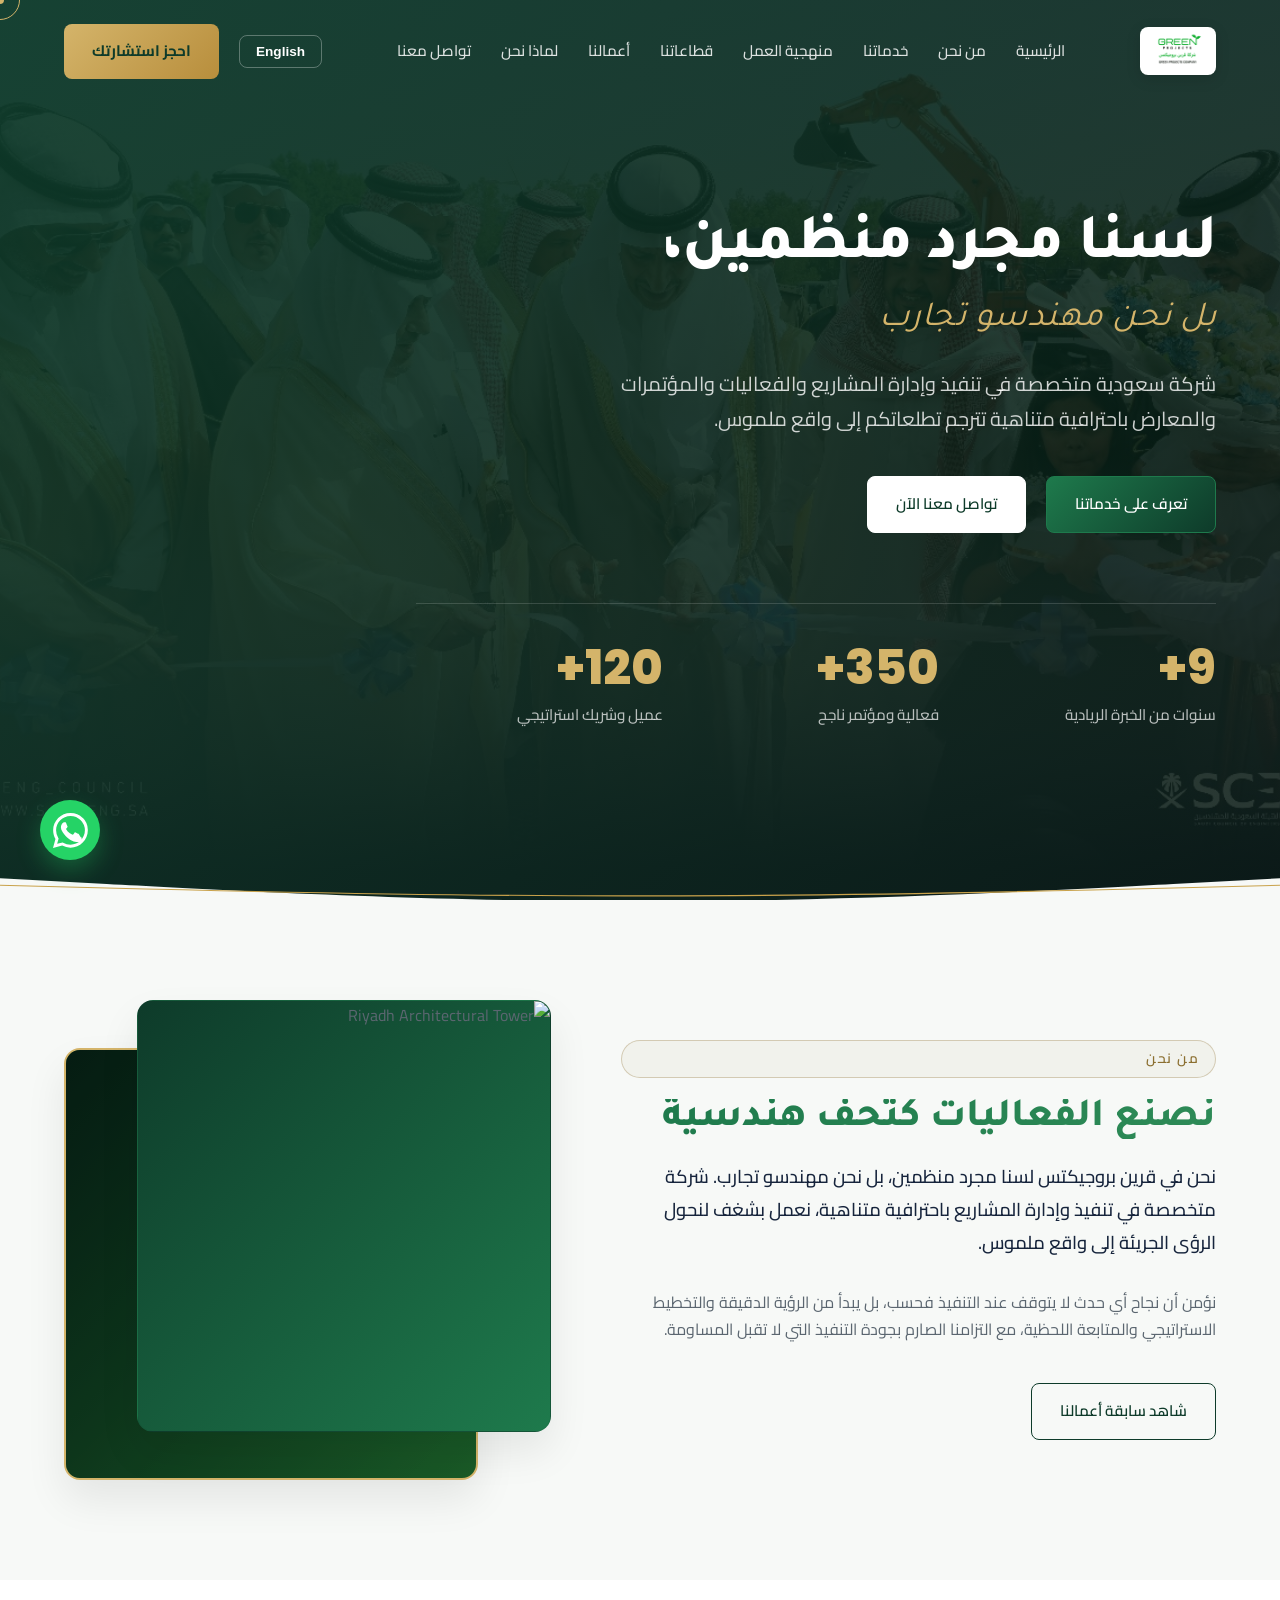
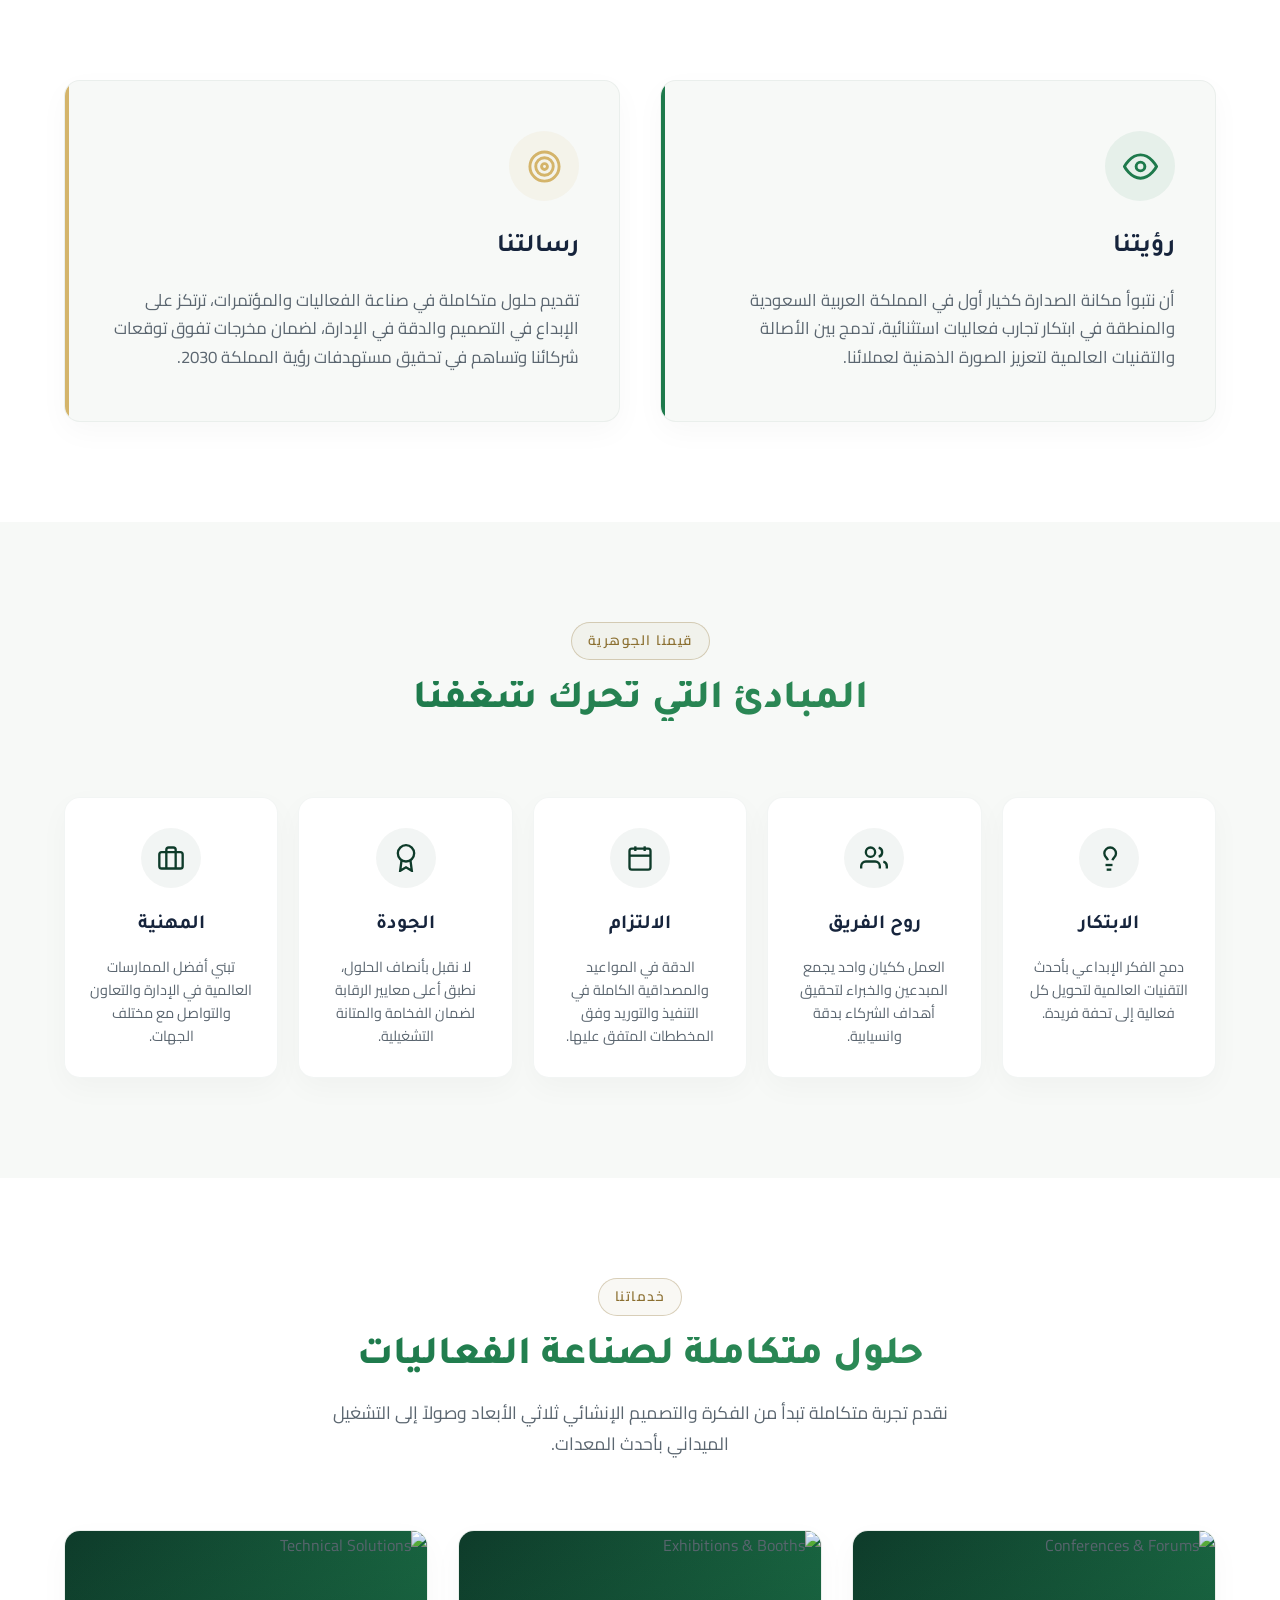
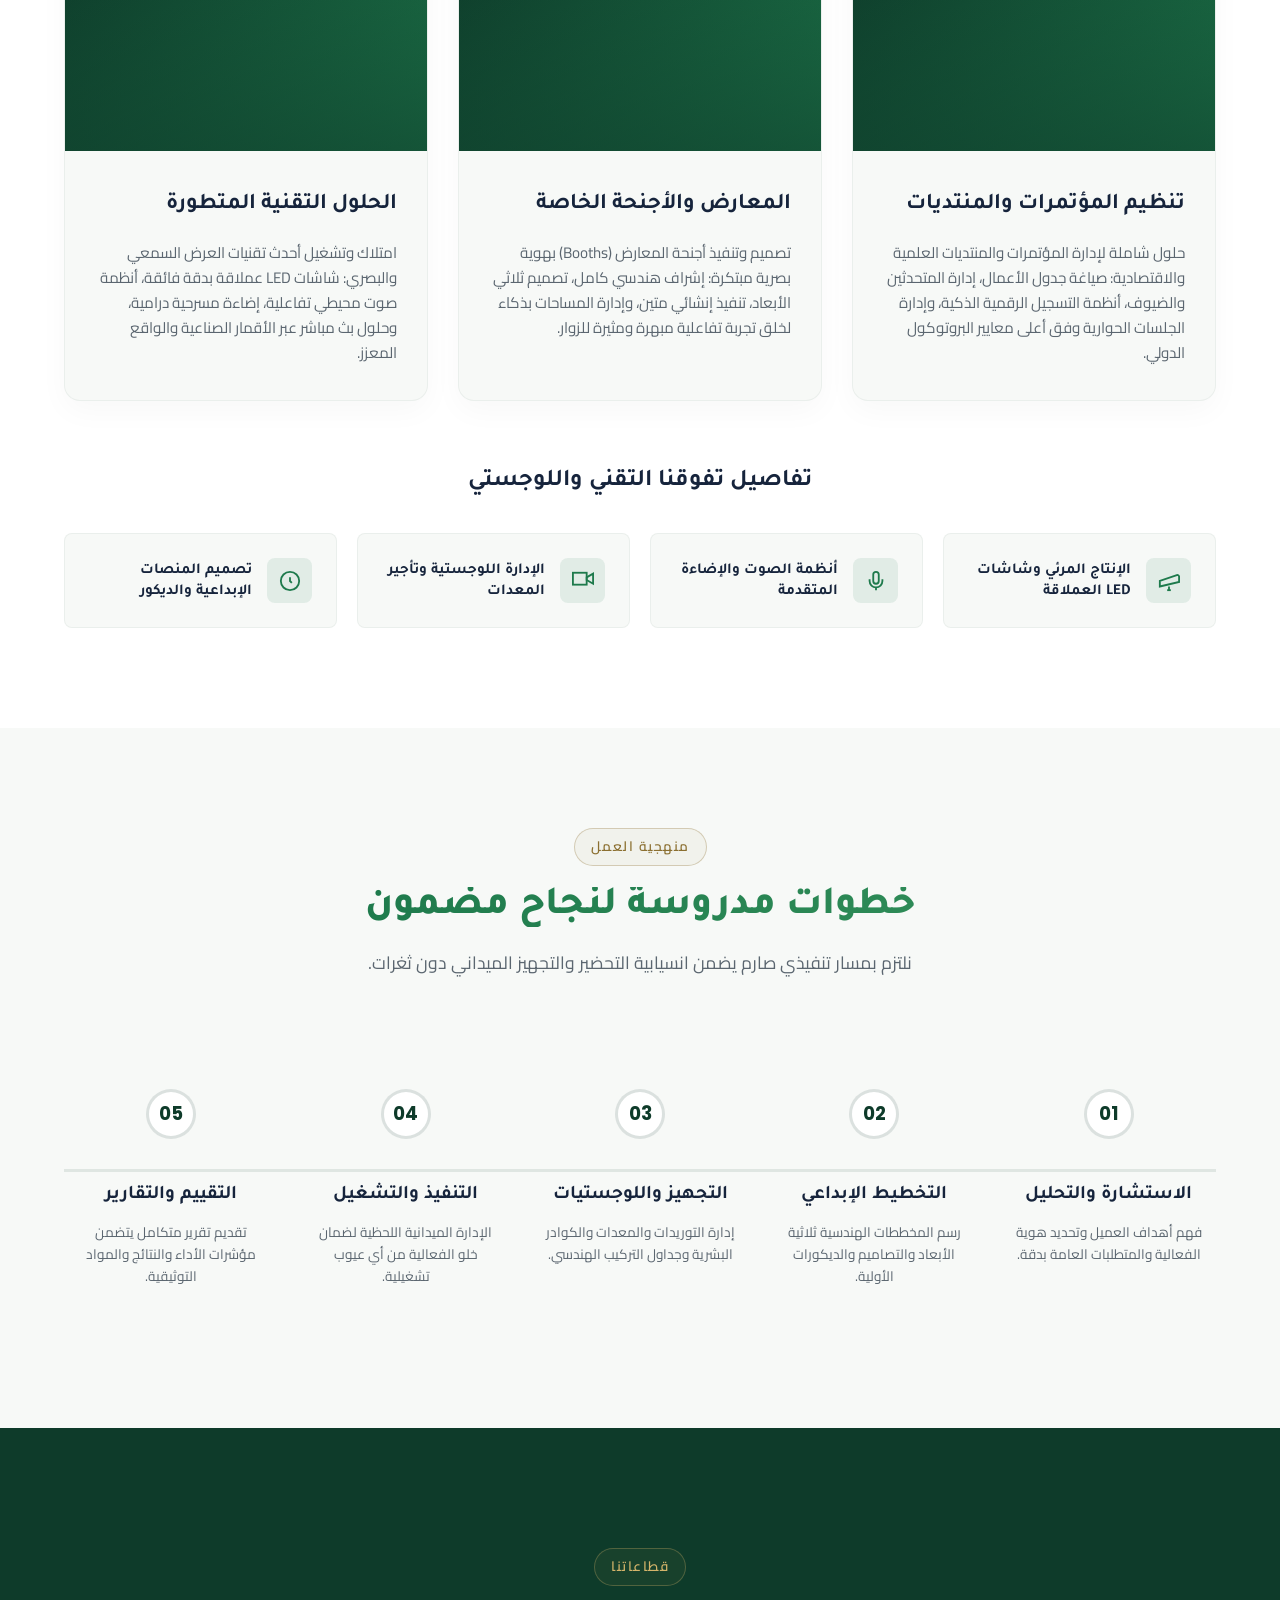
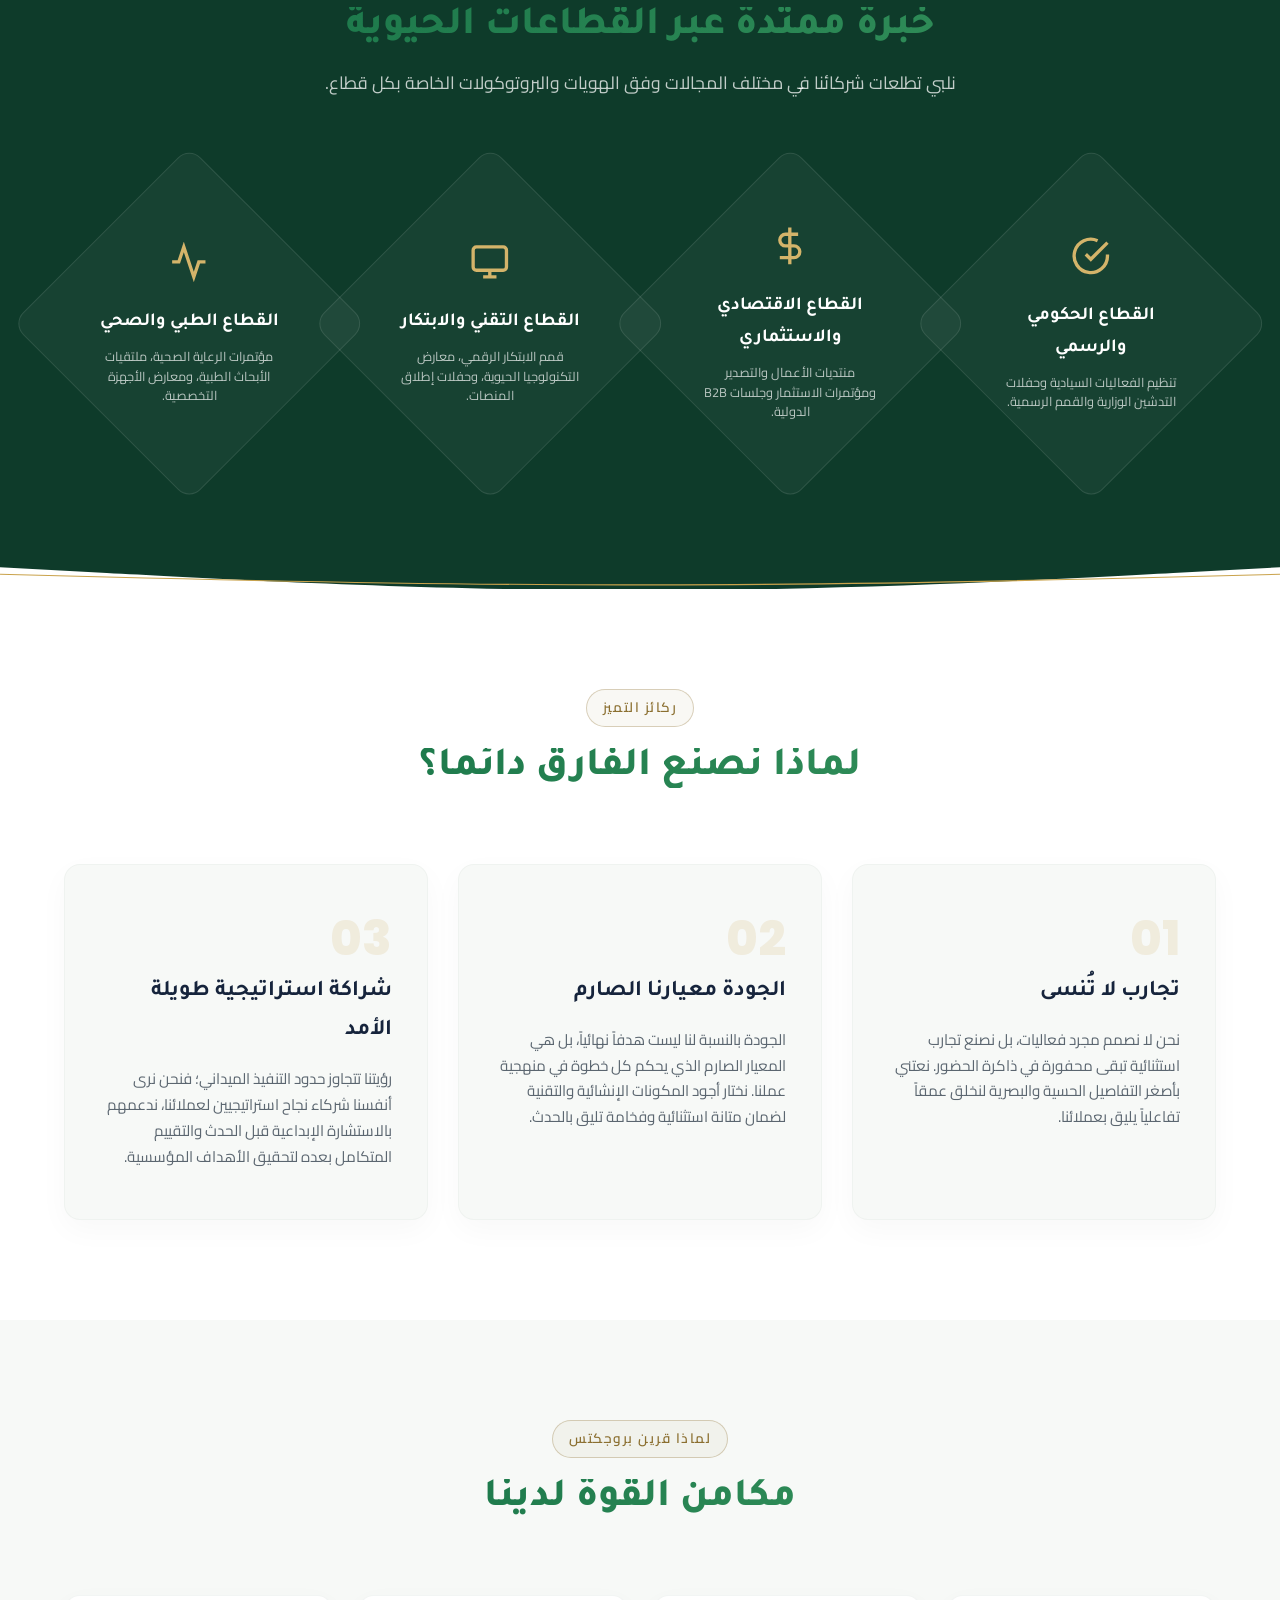
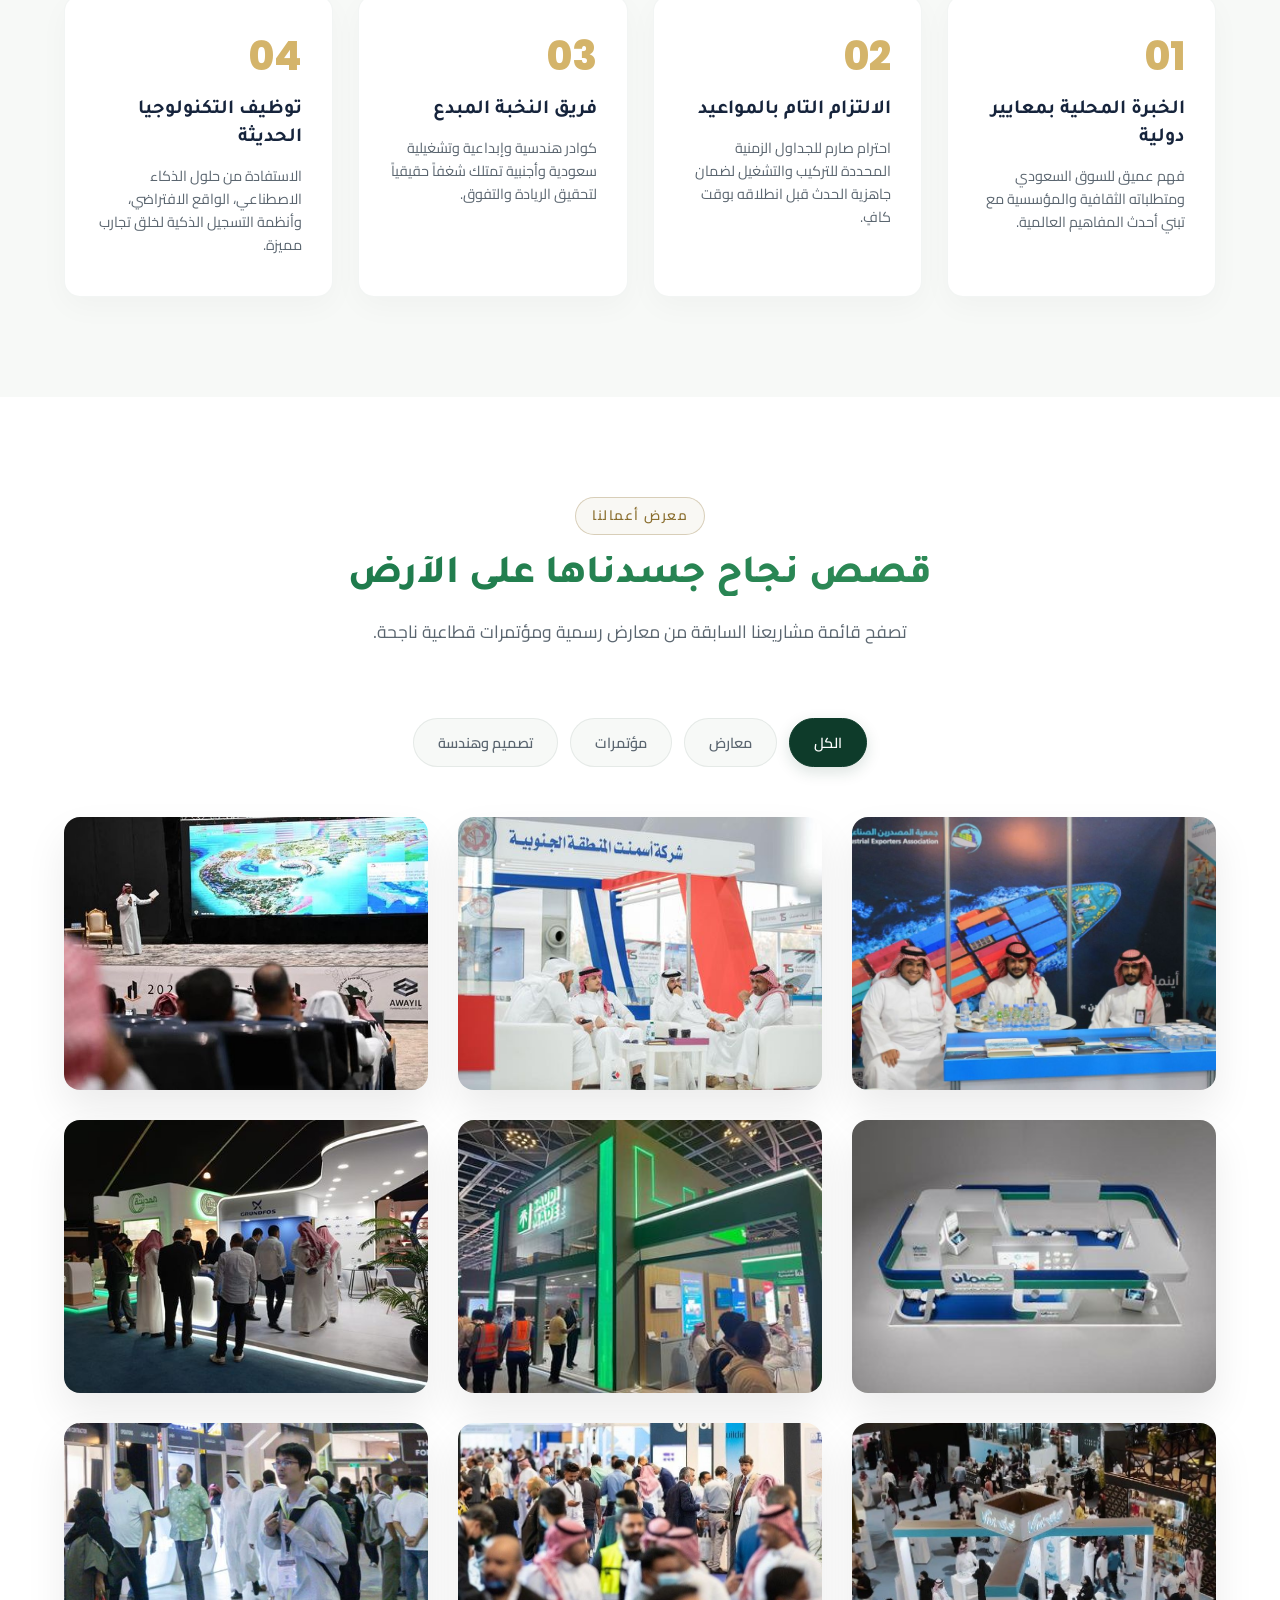
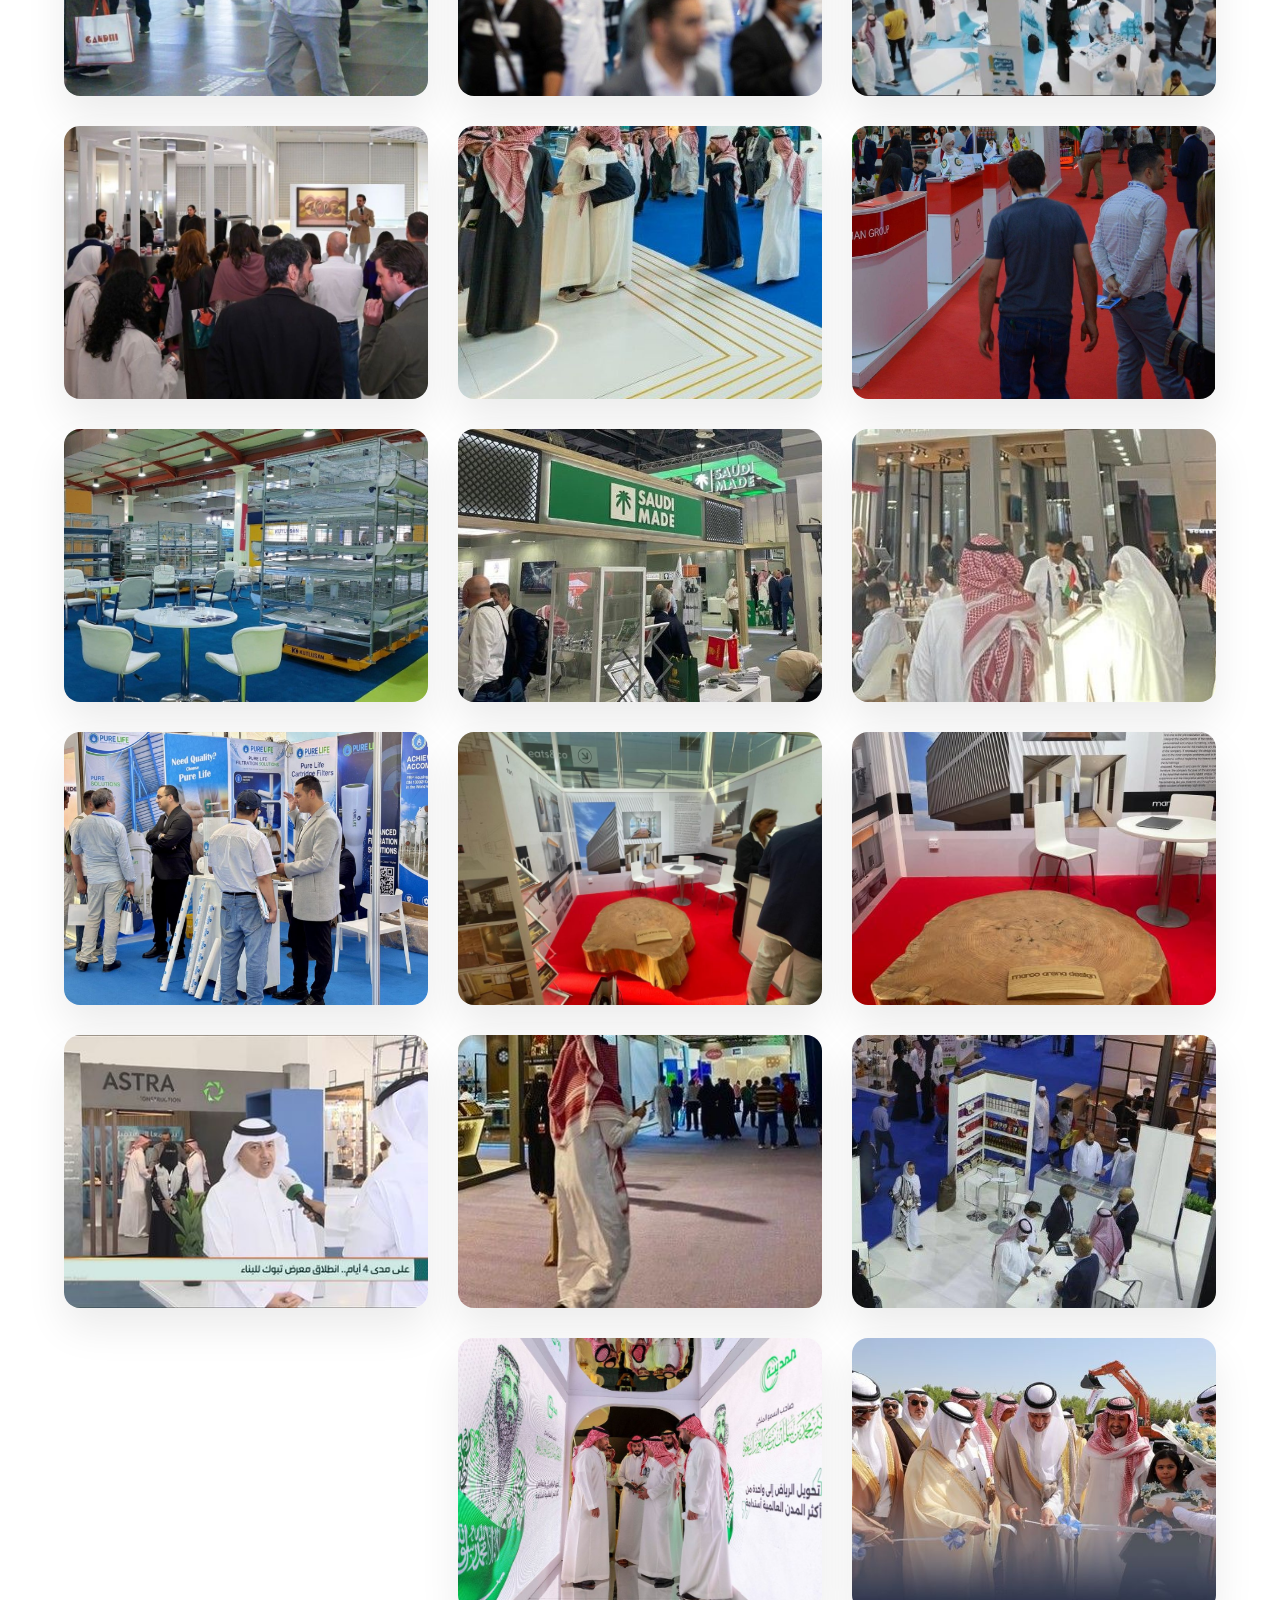
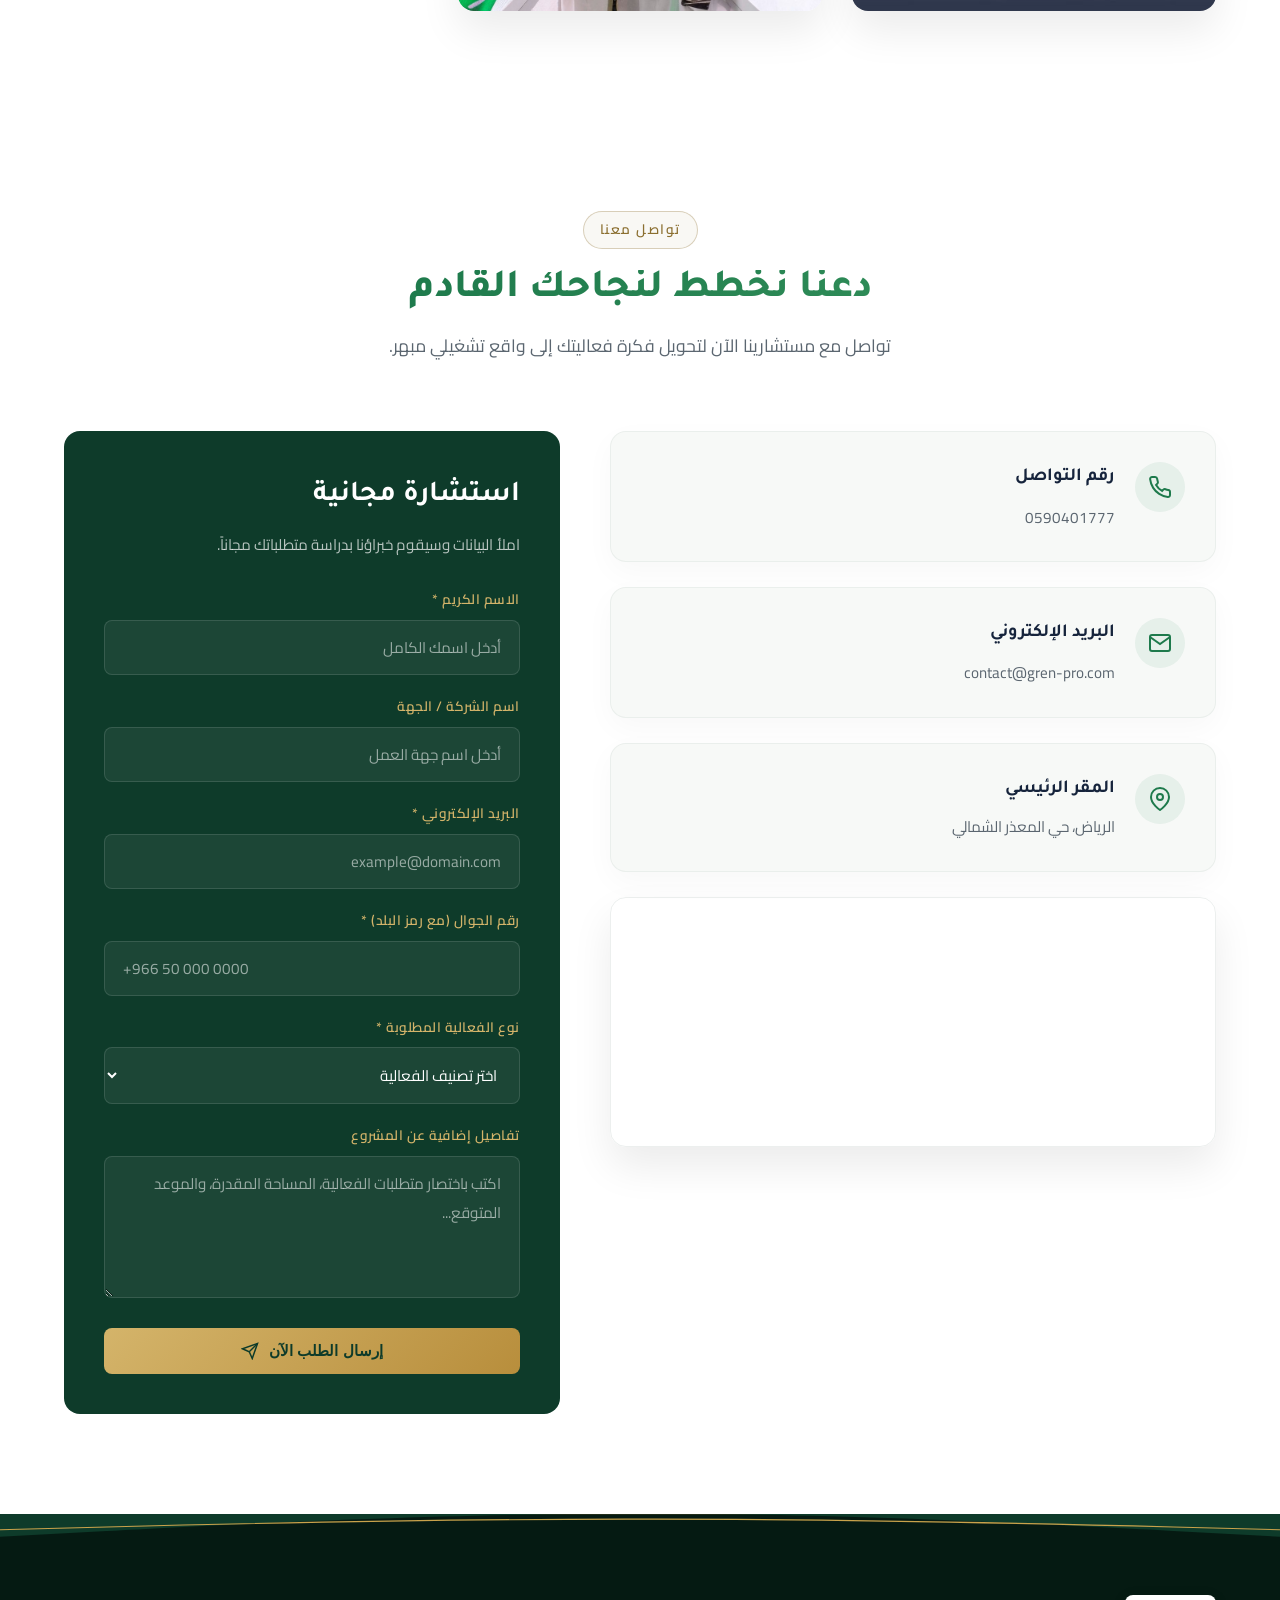
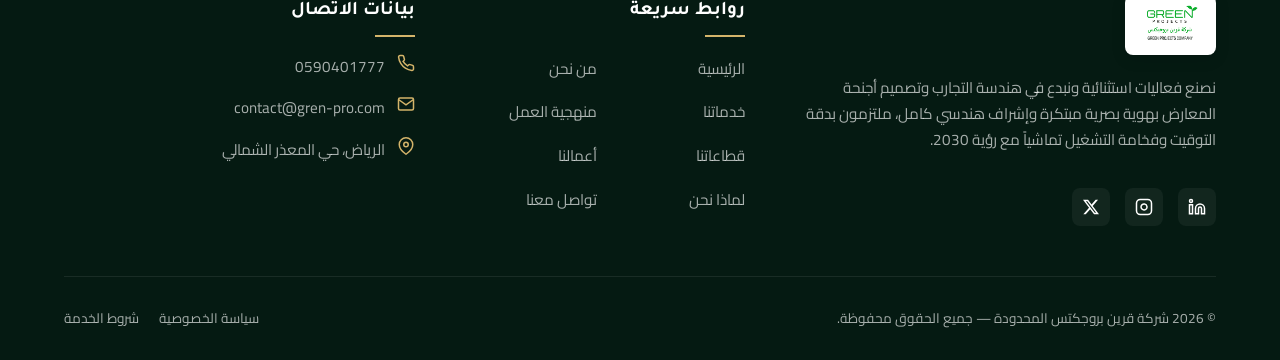
==== commit a60e978e: "fix: mobile responsive, phone RTL, logo click, counter timing, address update" ====
--- a/index.html
+++ b/index.html
@@ -42,8 +42,8 @@
   <!-- --- Header / Navbar --- -->
   <header>
     <div class="container">
-      <!-- Brand Logo -->
-      <a href="#" class="logo-official-link">
+      <!-- Brand Logo — clicking scrolls to top of page -->
+      <a href="#hero" class="logo-official-link" aria-label="قرين بروجكتس — العودة للرئيسية" style="cursor:pointer;">
         <img src="assets/images/logo.png" alt="Green Projects Company | قرين بروجيكتس" class="logo-official">
       </a>
 
@@ -793,7 +793,7 @@
             </div>
             <div>
               <h3 data-ar="رقم التواصل" data-en="Phone Support">رقم التواصل</h3>
-              <a href="tel:+966590401777" class="clickable">+966 59 0401 777</a>
+              <a href="tel:+966590401777" class="clickable" style="direction:ltr;unicode-bidi:isolate;display:inline-block;">0590401777</a>
             </div>
           </div>
 
@@ -821,8 +821,8 @@
             </div>
             <div>
               <h3 data-ar="المقر الرئيسي" data-en="Headquarters">المقر الرئيسي</h3>
-              <p data-ar="الرياض، تقاطع طريق الملك فهد مع موسى بن نصير، حي المعذر الشمالي" data-en="Riyadh, Intersection of King Fahd Rd & Mousa bin Nusseir St, Al Maather Al Shamali">
-                الرياض، تقاطع طريق الملك فهد مع موسى بن نصير، حي المعذر الشمالي
+              <p data-ar="الرياض، حي المعذر الشمالي" data-en="Riyadh, Al Mathar Al Shamali District">
+                الرياض، حي المعذر الشمالي
               </p>
             </div>
           </div>
@@ -964,7 +964,7 @@
               <svg width="18" height="18" viewBox="0 0 24 24" fill="none" stroke="currentColor" stroke-width="2">
                 <path d="M22 16.92v3a2 2 0 0 1-2.18 2 19.79 19.79 0 0 1-8.63-3.07 19.5 19.5 0 0 1-6-6 19.79 19.79 0 0 1-3.07-8.67A2 2 0 0 1 4.11 2h3a2 2 0 0 1 2 1.72 12.84 12.84 0 0 0 .7 2.81 2 2 0 0 1-.45 2.11L8.09 9.91a16 16 0 0 0 6 6l1.27-1.27a2 2 0 0 1 2.11-.45 12.84 12.84 0 0 0 2.81.7A2 2 0 0 1 22 16.92z"></path>
               </svg>
-              <span>+966 59 0401 777</span>
+              <span style="direction:ltr;unicode-bidi:isolate;">0590401777</span>
             </div>
             <div class="footer-contact-item">
               <svg width="18" height="18" viewBox="0 0 24 24" fill="none" stroke="currentColor" stroke-width="2">
@@ -978,8 +978,8 @@
                 <path d="M21 10c0 7-9 13-9 13s-9-6-9-13a9 9 0 0 1 18 0z"></path>
                 <circle cx="12" cy="10" r="3"></circle>
               </svg>
-              <span data-ar="الرياض، حي المعذر الشمالي، طريق الملك فهد" data-en="Riyadh, Al Maather Al Shamali, King Fahd Rd">
-                الرياض، حي المعذر الشمالي، طريق الملك فهد
+              <span data-ar="الرياض، حي المعذر الشمالي" data-en="Riyadh, Al Mathar Al Shamali District">
+                الرياض، حي المعذر الشمالي
               </span>
             </div>
           </div>
--- a/assets/css/style.css
+++ b/assets/css/style.css
@@ -2562,3 +2562,462 @@
   0%, 100% { transform: scale(1); opacity: 0.9; }
   50% { transform: scale(1.05); opacity: 1; }
 }
+
+/* ==========================================================================
+   MOBILE COMPREHENSIVE FIXES — 360px / 390px / 430px
+   Additive only — desktop layout unchanged
+   ========================================================================== */
+
+/* --- Fluid typography using clamp() --- */
+html {
+  /* Base font scales from 14px (360px wide) to 16px (1200px wide) */
+  font-size: clamp(14px, 0.875rem + 0.25vw, 16px);
+}
+
+/* --- Hero Section Mobile --- */
+@media (max-width: 480px) {
+  .hero-section {
+    padding-top: 100px;
+    padding-bottom: 40px;
+    min-height: 100svh; /* Use small viewport height to account for browser chrome */
+  }
+
+  .hero-title {
+    font-size: clamp(1.6rem, 5vw + 0.5rem, 2.2rem);
+    line-height: 1.25;
+    margin-bottom: 15px;
+    word-break: break-word;
+    overflow-wrap: break-word;
+  }
+
+  .hero-title .title-accent {
+    font-size: clamp(1.1rem, 3.5vw + 0.3rem, 1.4rem);
+    display: block;
+    margin-top: 8px;
+  }
+
+  .hero-desc {
+    font-size: clamp(0.875rem, 2.5vw + 0.25rem, 1rem);
+    line-height: 1.7;
+    margin-bottom: 25px;
+  }
+
+  .hero-buttons {
+    flex-direction: column;
+    gap: 12px;
+    align-items: stretch;
+  }
+
+  .hero-buttons .btn {
+    width: 100%;
+    text-align: center;
+    padding: 14px 20px;
+    font-size: 0.9rem;
+  }
+
+  /* Stats in a 3-col single row on small phones */
+  .stats-container {
+    grid-template-columns: repeat(3, 1fr);
+    gap: 10px;
+    padding: 20px 10px;
+  }
+
+  .stat-item {
+    padding: 15px 8px;
+  }
+
+  .stat-num {
+    font-size: clamp(1.4rem, 5vw, 2rem);
+  }
+
+  .stat-label {
+    font-size: clamp(0.6rem, 1.8vw, 0.75rem);
+    line-height: 1.3;
+  }
+}
+
+/* --- Header / Navbar Mobile --- */
+@media (max-width: 480px) {
+  header {
+    padding: 14px 0;
+  }
+
+  header .container {
+    padding: 0 16px;
+  }
+
+  .logo-official {
+    height: 38px;
+  }
+
+  .btn.btn-gold {
+    padding: 10px 14px;
+    font-size: 0.8rem;
+    white-space: nowrap;
+  }
+
+  /* Hide CTA button on very small phones (360px) to prevent overflow */
+  @media (max-width: 380px) {
+    .nav-actions .btn.btn-gold {
+      display: none;
+    }
+  }
+}
+
+/* --- About Section Mobile --- */
+@media (max-width: 480px) {
+  .about-grid {
+    gap: 30px;
+  }
+
+  .about-visual {
+    height: 280px;
+  }
+
+  .about-img-frame.frame-accent {
+    width: 55%;
+    bottom: -15px;
+    inset-inline-start: -10px;
+  }
+
+  .about-text-content {
+    padding: 0;
+  }
+
+  .section-title {
+    font-size: clamp(1.5rem, 5vw, 2rem);
+    line-height: 1.3;
+  }
+
+  .section-subtitle {
+    font-size: clamp(0.875rem, 2.5vw, 1rem);
+  }
+
+  .about-para {
+    font-size: 0.925rem;
+    line-height: 1.75;
+  }
+}
+
+/* --- Vision / Mission Cards Mobile --- */
+@media (max-width: 480px) {
+  .vision-mission-grid {
+    grid-template-columns: 1fr;
+    gap: 20px;
+  }
+
+  .vision-card {
+    padding: 25px 20px;
+  }
+}
+
+/* --- Services Section Mobile --- */
+@media (max-width: 480px) {
+  .services-main-grid {
+    grid-template-columns: 1fr;
+    gap: 30px;
+  }
+
+  .service-main-card {
+    padding: 20px;
+  }
+
+  .service-img-box {
+    height: 180px;
+  }
+
+  .services-tech-grid {
+    grid-template-columns: 1fr;
+    gap: 15px;
+  }
+
+  .service-tech-card {
+    padding: 20px 15px;
+  }
+}
+
+/* --- Methodology / Timeline Mobile --- */
+@media (max-width: 480px) {
+  .timeline-track {
+    left: 18px;
+    inset-inline-start: 18px;
+  }
+
+  html[dir="rtl"] .timeline-track {
+    right: 18px;
+    left: auto;
+    inset-inline-start: auto;
+    inset-inline-end: 18px;
+  }
+
+  .timeline-step {
+    padding-inline-start: 50px;
+    padding-inline-end: 0;
+    gap: 15px;
+  }
+
+  .timeline-node {
+    width: 40px;
+    height: 40px;
+    min-width: 40px;
+    font-size: 0.9rem;
+  }
+
+  .timeline-content-box h3 {
+    font-size: 1rem;
+  }
+
+  .timeline-content-box p {
+    font-size: 0.875rem;
+    line-height: 1.6;
+  }
+}
+
+/* --- Sectors / Diamond Cards Mobile --- */
+@media (max-width: 480px) {
+  .sectors-grid {
+    grid-template-columns: 1fr;
+    gap: 20px;
+  }
+
+  .sector-diamond-card {
+    padding: 25px 20px;
+    aspect-ratio: auto;
+  }
+}
+
+/* --- Why Us Section Mobile --- */
+@media (max-width: 480px) {
+  .why-us-grid {
+    grid-template-columns: 1fr;
+    gap: 15px;
+  }
+
+  .why-card {
+    padding: 25px 20px;
+  }
+}
+
+/* --- Pillars Section Mobile --- */
+@media (max-width: 480px) {
+  .pillars-grid {
+    grid-template-columns: 1fr;
+    gap: 15px;
+  }
+
+  .pillar-card {
+    padding: 25px 20px;
+  }
+}
+
+/* --- Portfolio Grid Mobile --- */
+@media (max-width: 480px) {
+  .portfolio-grid {
+    grid-template-columns: 1fr;
+    gap: 20px;
+  }
+
+  .portfolio-img-wrapper {
+    height: 220px;
+  }
+
+  .filter-btn {
+    padding: 8px 14px;
+    font-size: 0.8rem;
+  }
+
+  .portfolio-filters {
+    gap: 8px;
+    flex-wrap: wrap;
+    justify-content: center;
+  }
+}
+
+/* --- Contact Section Mobile --- */
+@media (max-width: 480px) {
+  .contact-grid {
+    grid-template-columns: 1fr;
+    gap: 30px;
+  }
+
+  .contact-info-panel {
+    gap: 15px;
+  }
+
+  .contact-card {
+    padding: 20px 15px;
+    gap: 12px;
+  }
+
+  .contact-form-panel {
+    padding: 25px 16px;
+  }
+
+  .map-container {
+    height: 220px;
+  }
+
+  .form-group input,
+  .form-group textarea,
+  .form-group select {
+    font-size: 16px; /* Prevent iOS zoom on focus */
+    padding: 12px 14px;
+  }
+
+  .form-group label {
+    font-size: 0.875rem;
+  }
+}
+
+/* --- Lightbox Mobile --- */
+@media (max-width: 480px) {
+  .lightbox-container {
+    width: 95vw;
+    max-height: 92svh;
+    overflow-y: auto;
+    grid-template-columns: 1fr;
+    border-radius: var(--border-radius-md);
+  }
+
+  .lightbox-gallery {
+    min-height: 240px;
+    max-height: 55vw;
+  }
+
+  .lightbox-details {
+    padding: 20px 16px;
+  }
+
+  .lightbox-details h2 {
+    font-size: 1.1rem;
+  }
+
+  .lightbox-actions {
+    flex-direction: column;
+    gap: 10px;
+  }
+
+  .lightbox-actions .btn {
+    width: 100%;
+    text-align: center;
+    justify-content: center;
+  }
+}
+
+/* --- Footer Mobile --- */
+@media (max-width: 480px) {
+  footer {
+    padding-top: 50px;
+  }
+
+  .footer-top {
+    grid-template-columns: 1fr;
+    gap: 30px;
+  }
+
+  .footer-about {
+    text-align: center;
+  }
+
+  .footer-socials {
+    justify-content: center;
+  }
+
+  .footer-logo {
+    height: 50px;
+    margin: 0 auto 15px;
+    display: block;
+  }
+
+  .footer-links-box h3,
+  .footer-contact-box h3 {
+    font-size: 1rem;
+    margin-bottom: 12px;
+  }
+
+  .footer-contact-item {
+    font-size: 0.875rem;
+  }
+
+  .footer-bottom {
+    flex-direction: column;
+    gap: 10px;
+    text-align: center;
+    padding: 20px 0;
+  }
+
+  .copyright {
+    font-size: 0.8rem;
+  }
+}
+
+/* --- General overflow prevention --- */
+@media (max-width: 480px) {
+  .container {
+    padding: 0 16px;
+    overflow-x: hidden;
+  }
+
+  * {
+    max-width: 100%;
+  }
+
+  img {
+    max-width: 100%;
+    height: auto;
+  }
+
+  /* Section headers */
+  .section-header {
+    margin-bottom: 30px;
+  }
+
+  .section-tag {
+    font-size: 0.75rem;
+    padding: 5px 12px;
+  }
+
+  .btn {
+    word-break: break-word;
+  }
+
+  /* Prevent text overflow on narrow screens */
+  p, h1, h2, h3, h4, h5, h6, span, a {
+    overflow-wrap: break-word;
+    word-wrap: break-word;
+  }
+}
+
+/* --- 360px extra-small fix --- */
+@media (max-width: 380px) {
+  .hero-title {
+    font-size: 1.5rem;
+  }
+
+  .hero-title .title-accent {
+    font-size: 1rem;
+  }
+
+  .stats-container {
+    grid-template-columns: 1fr;
+    gap: 12px;
+  }
+
+  .stat-item {
+    display: flex;
+    flex-direction: row;
+    align-items: center;
+    gap: 12px;
+    padding: 15px;
+    text-align: start;
+  }
+
+  .stat-num {
+    font-size: 1.8rem;
+    min-width: 60px;
+  }
+
+  .stat-label {
+    font-size: 0.8rem;
+  }
+}
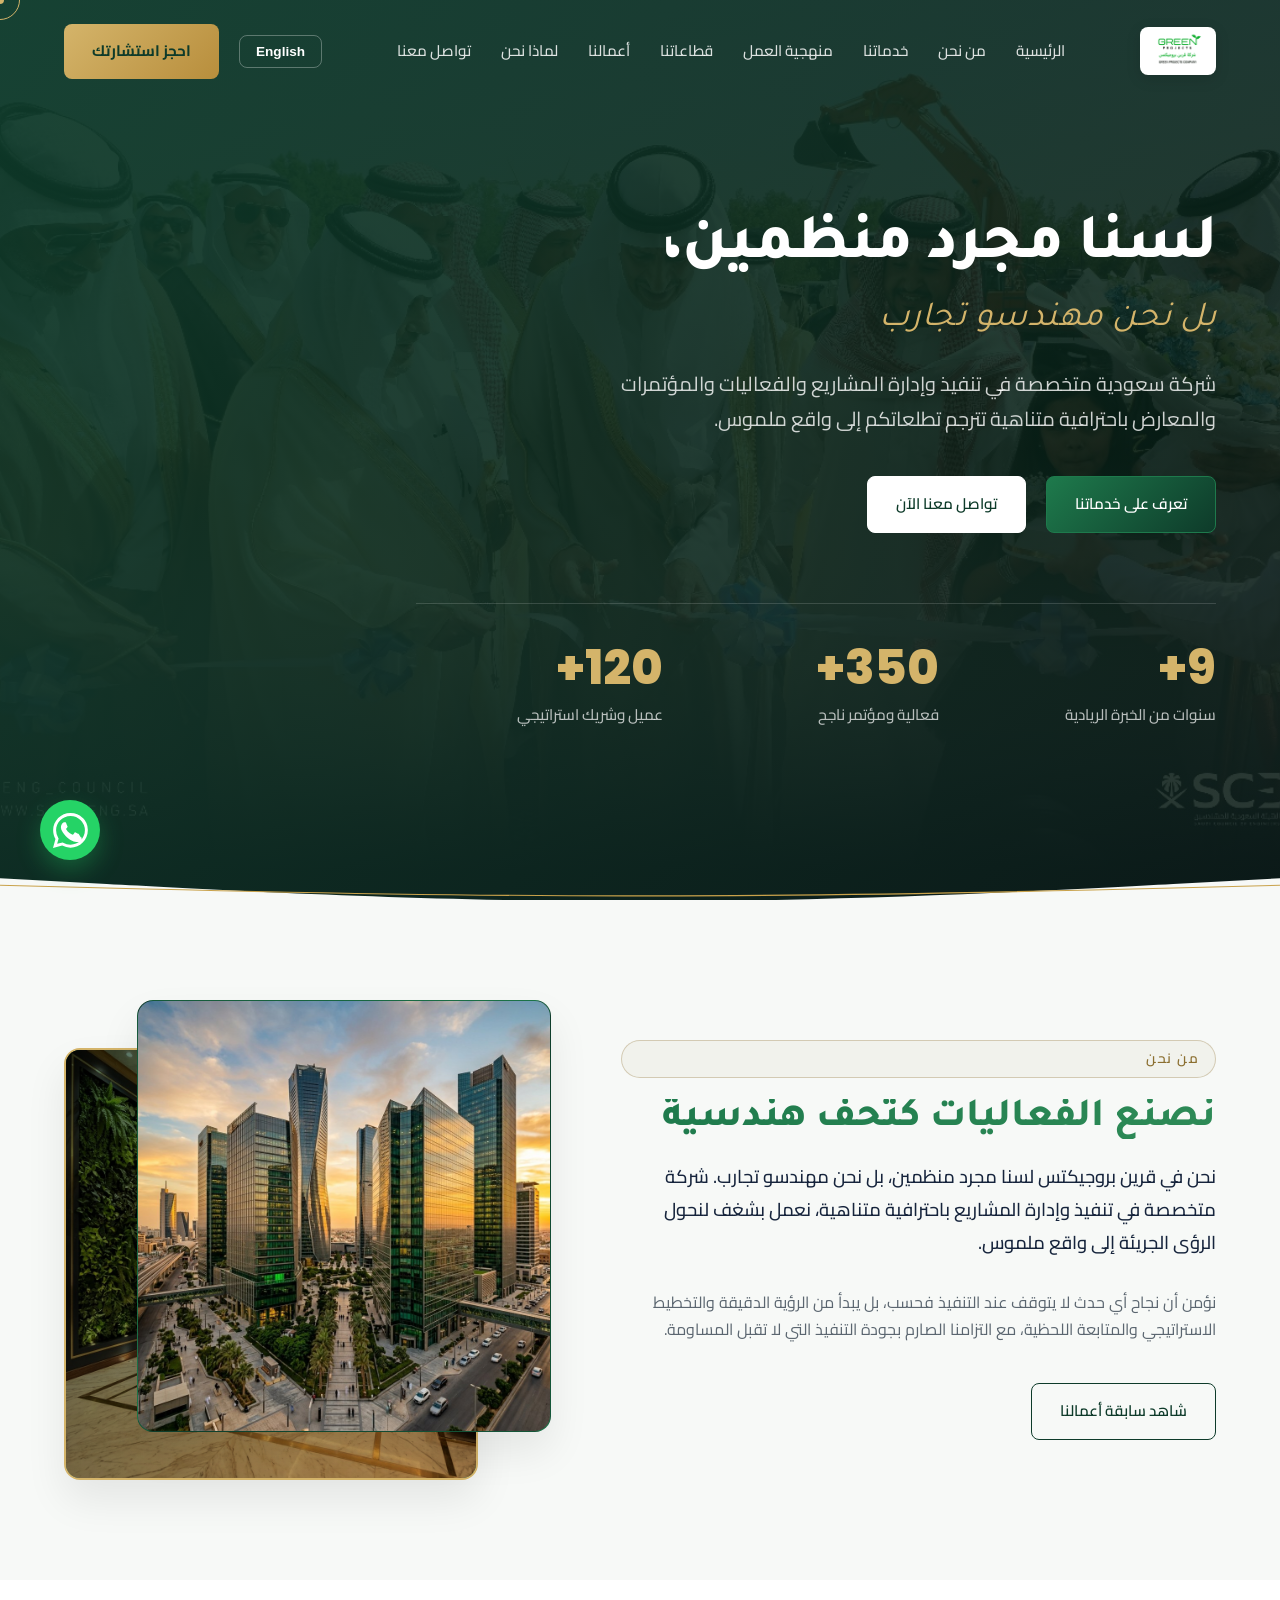
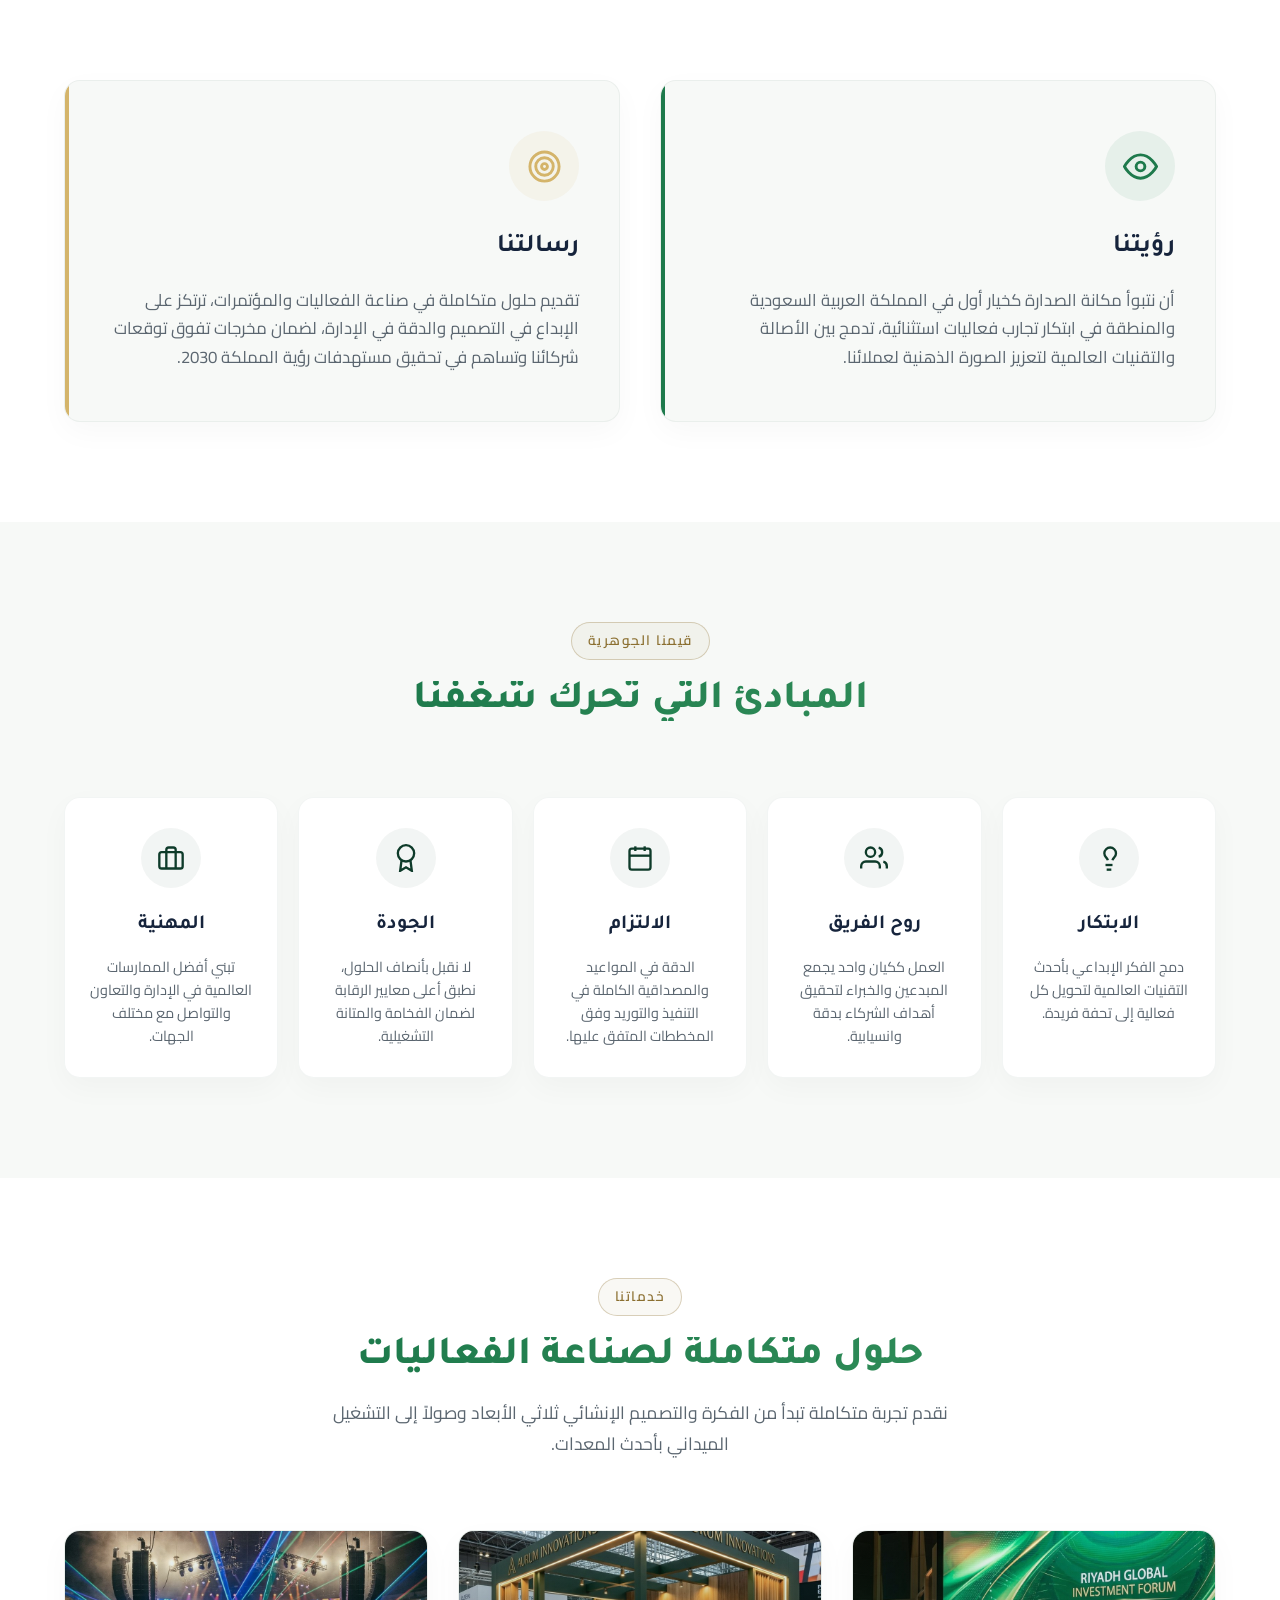
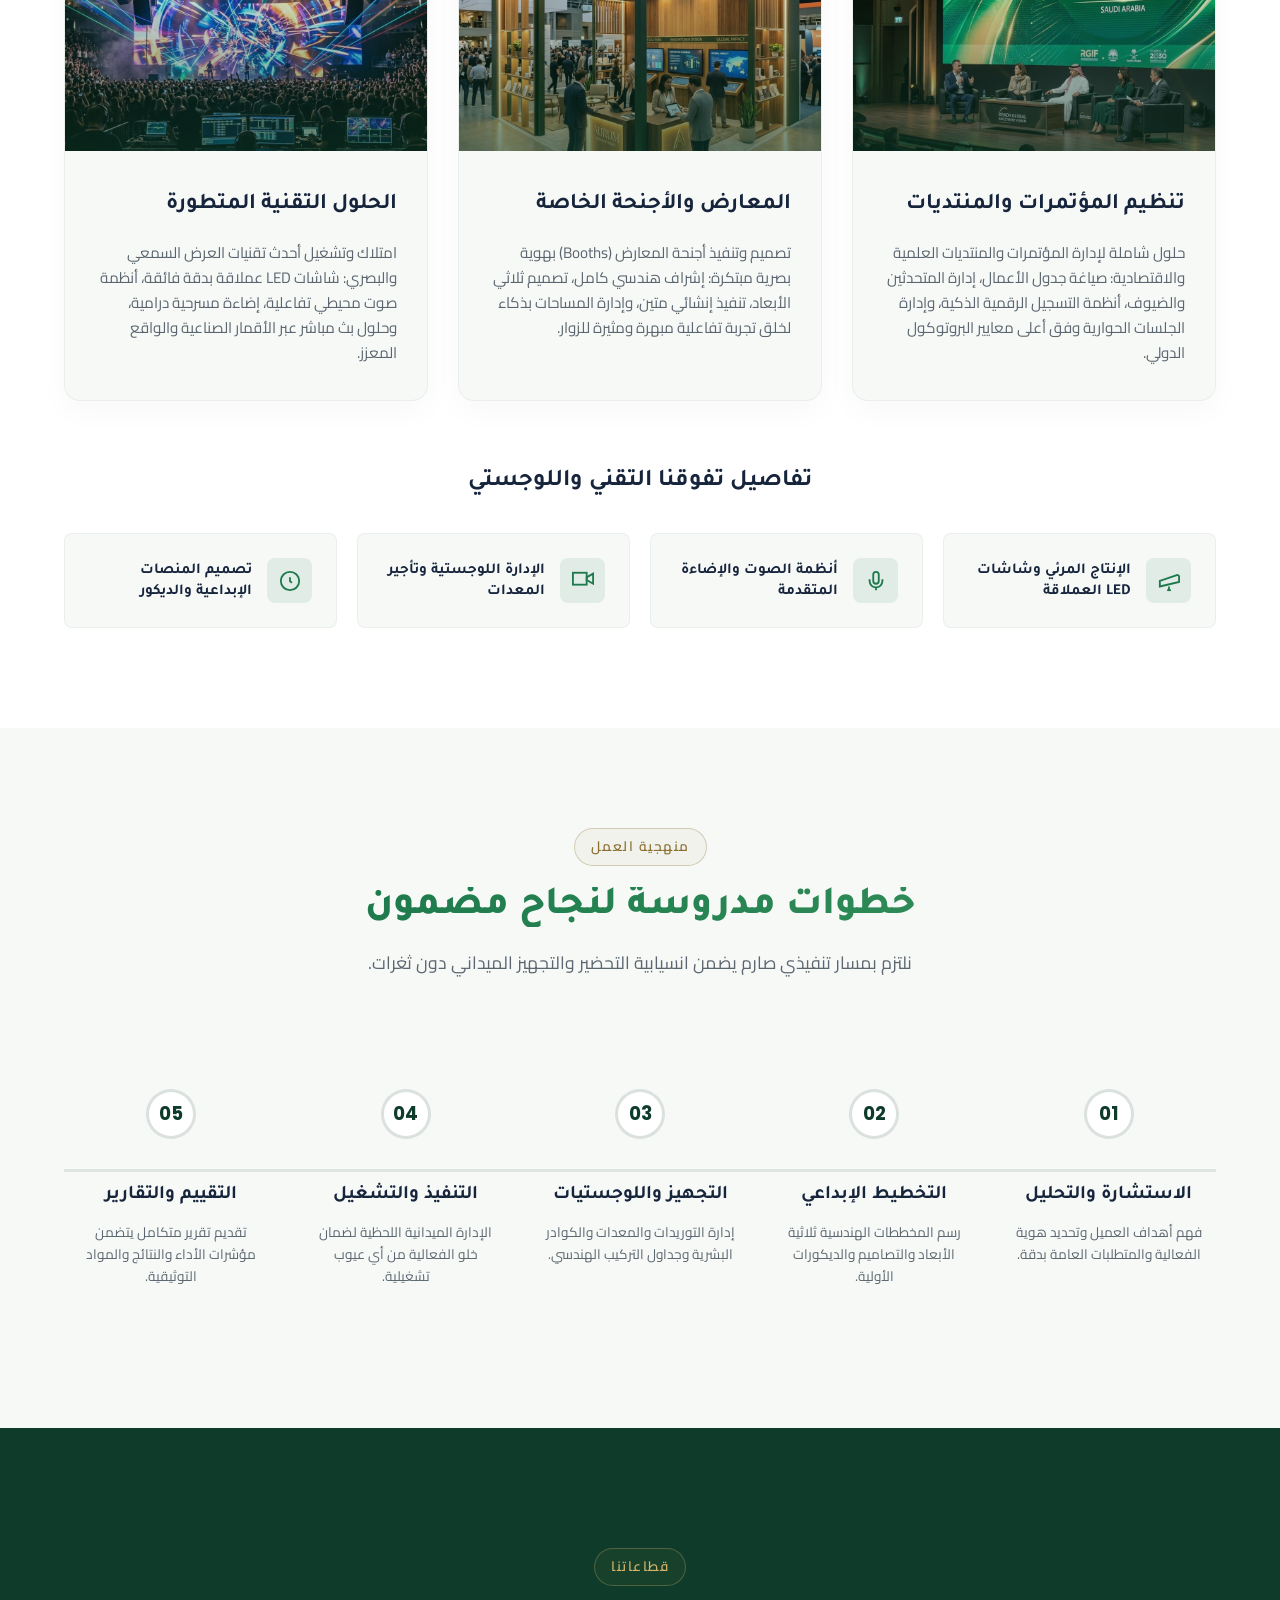
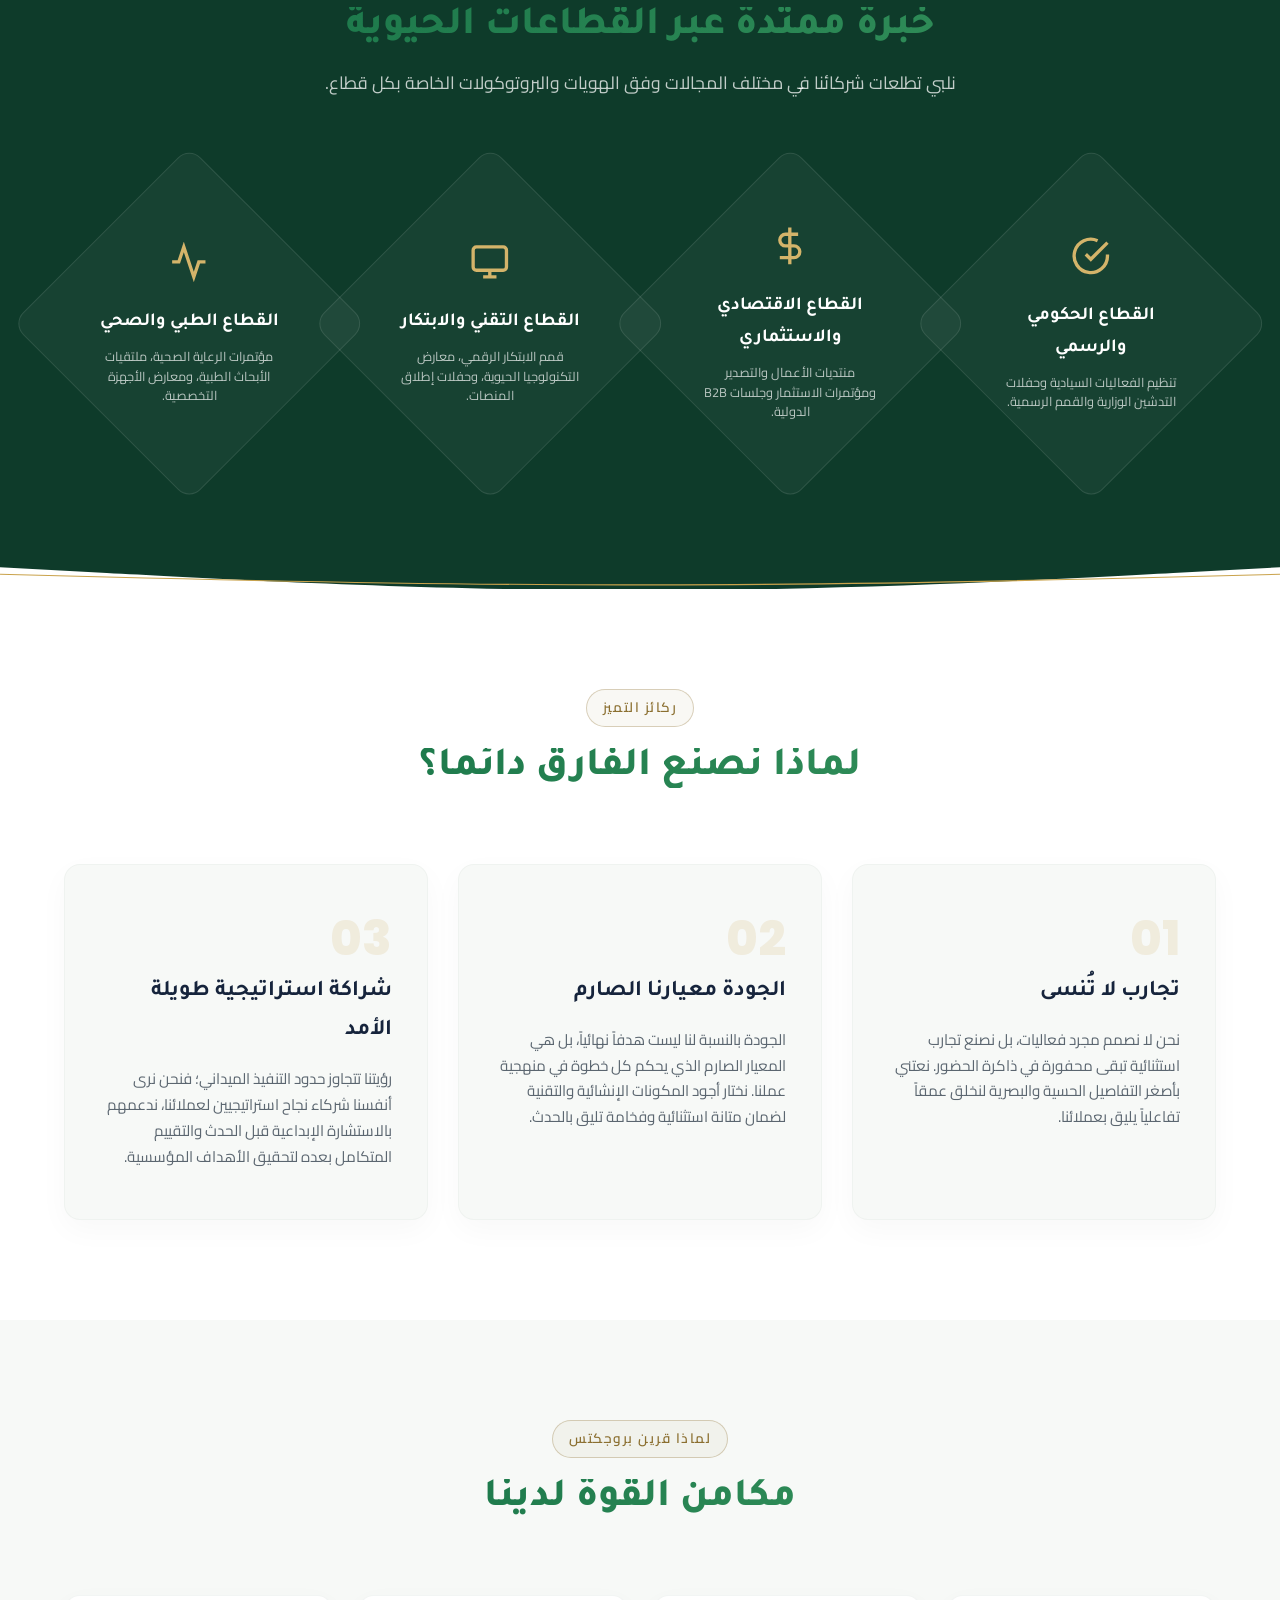
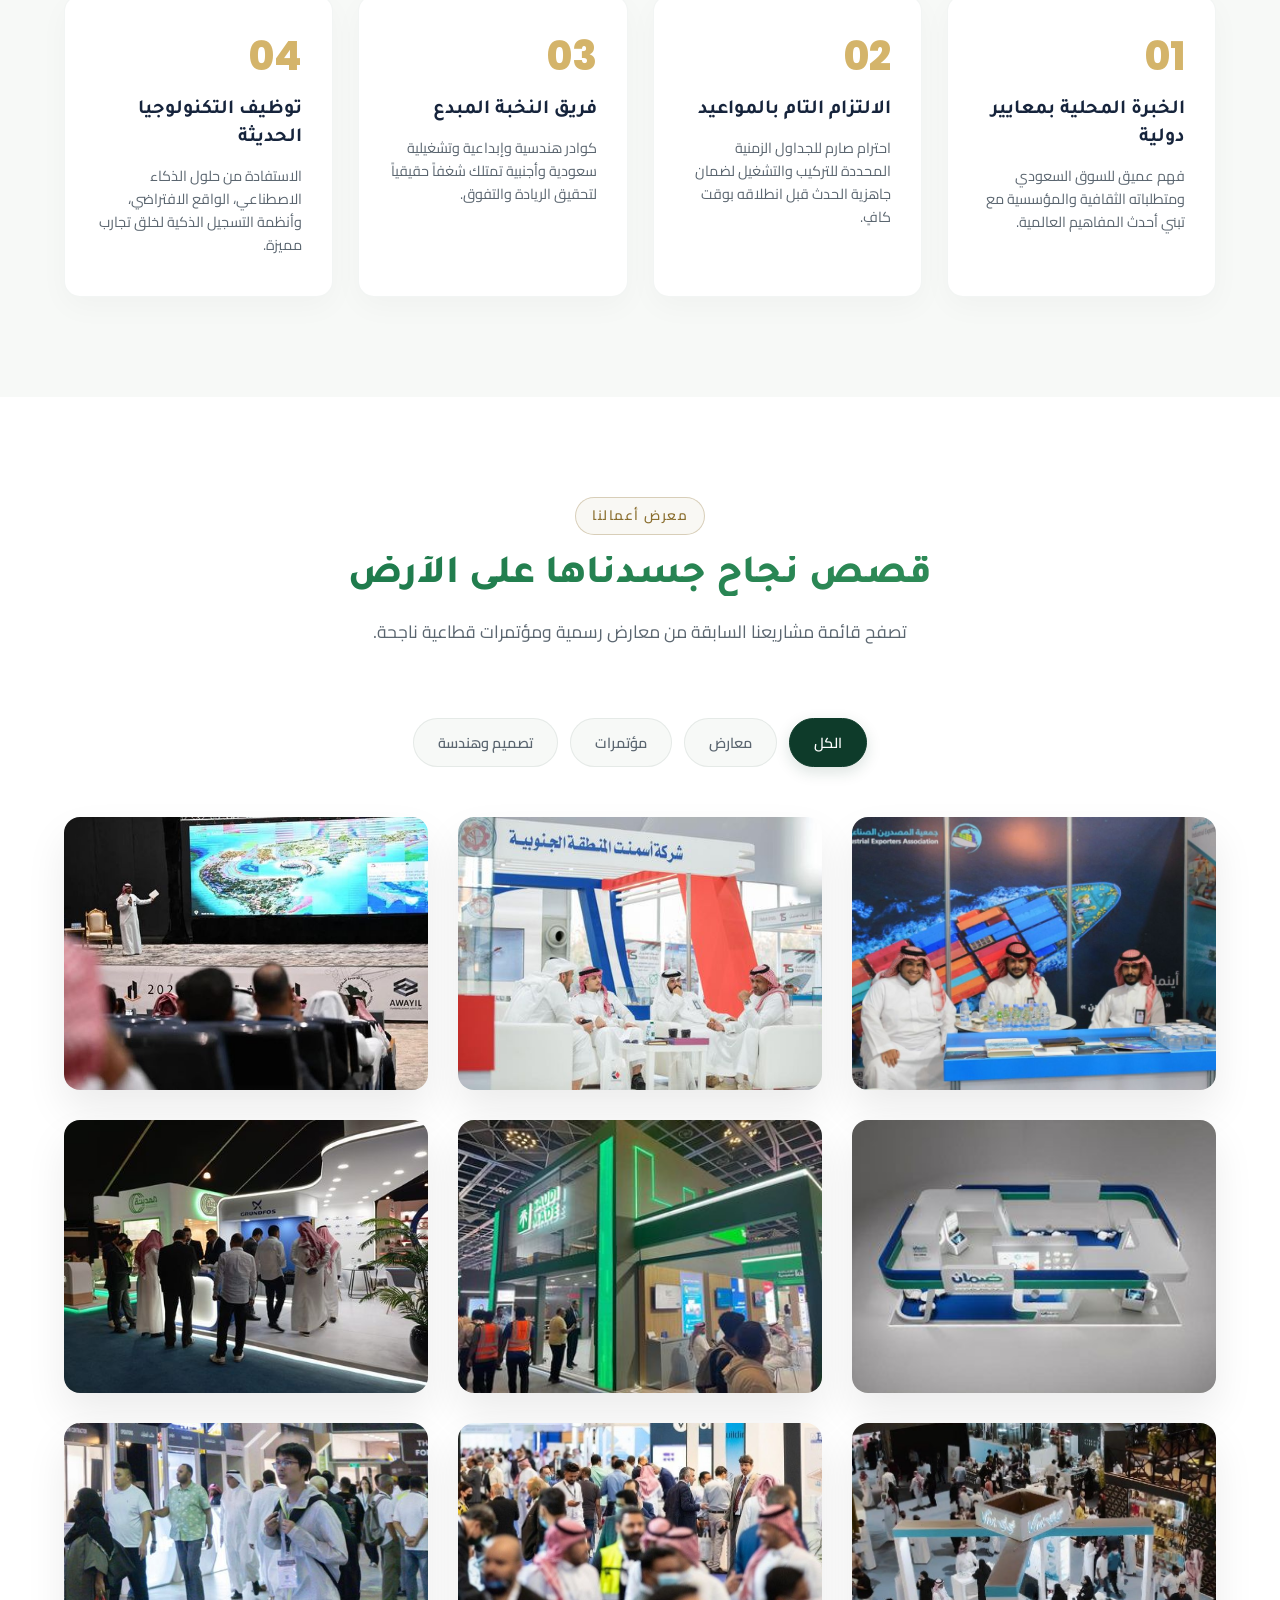
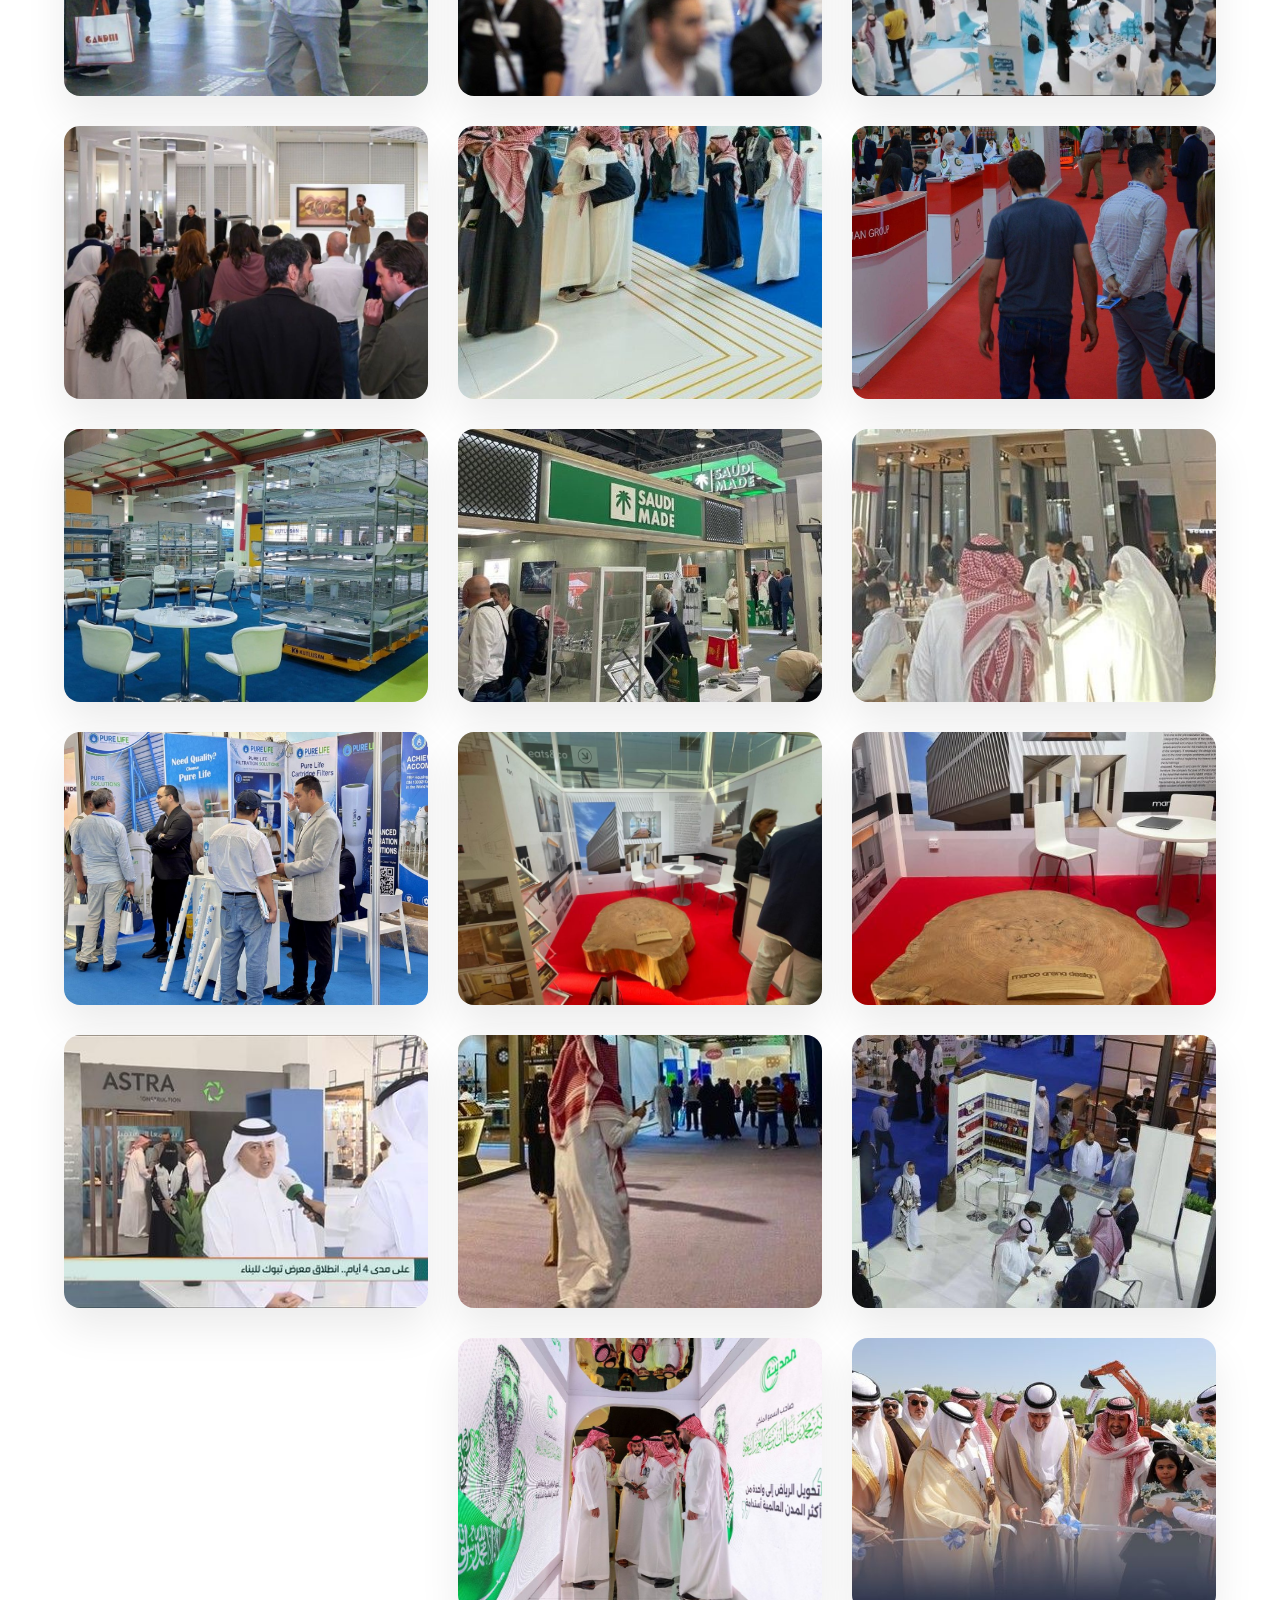
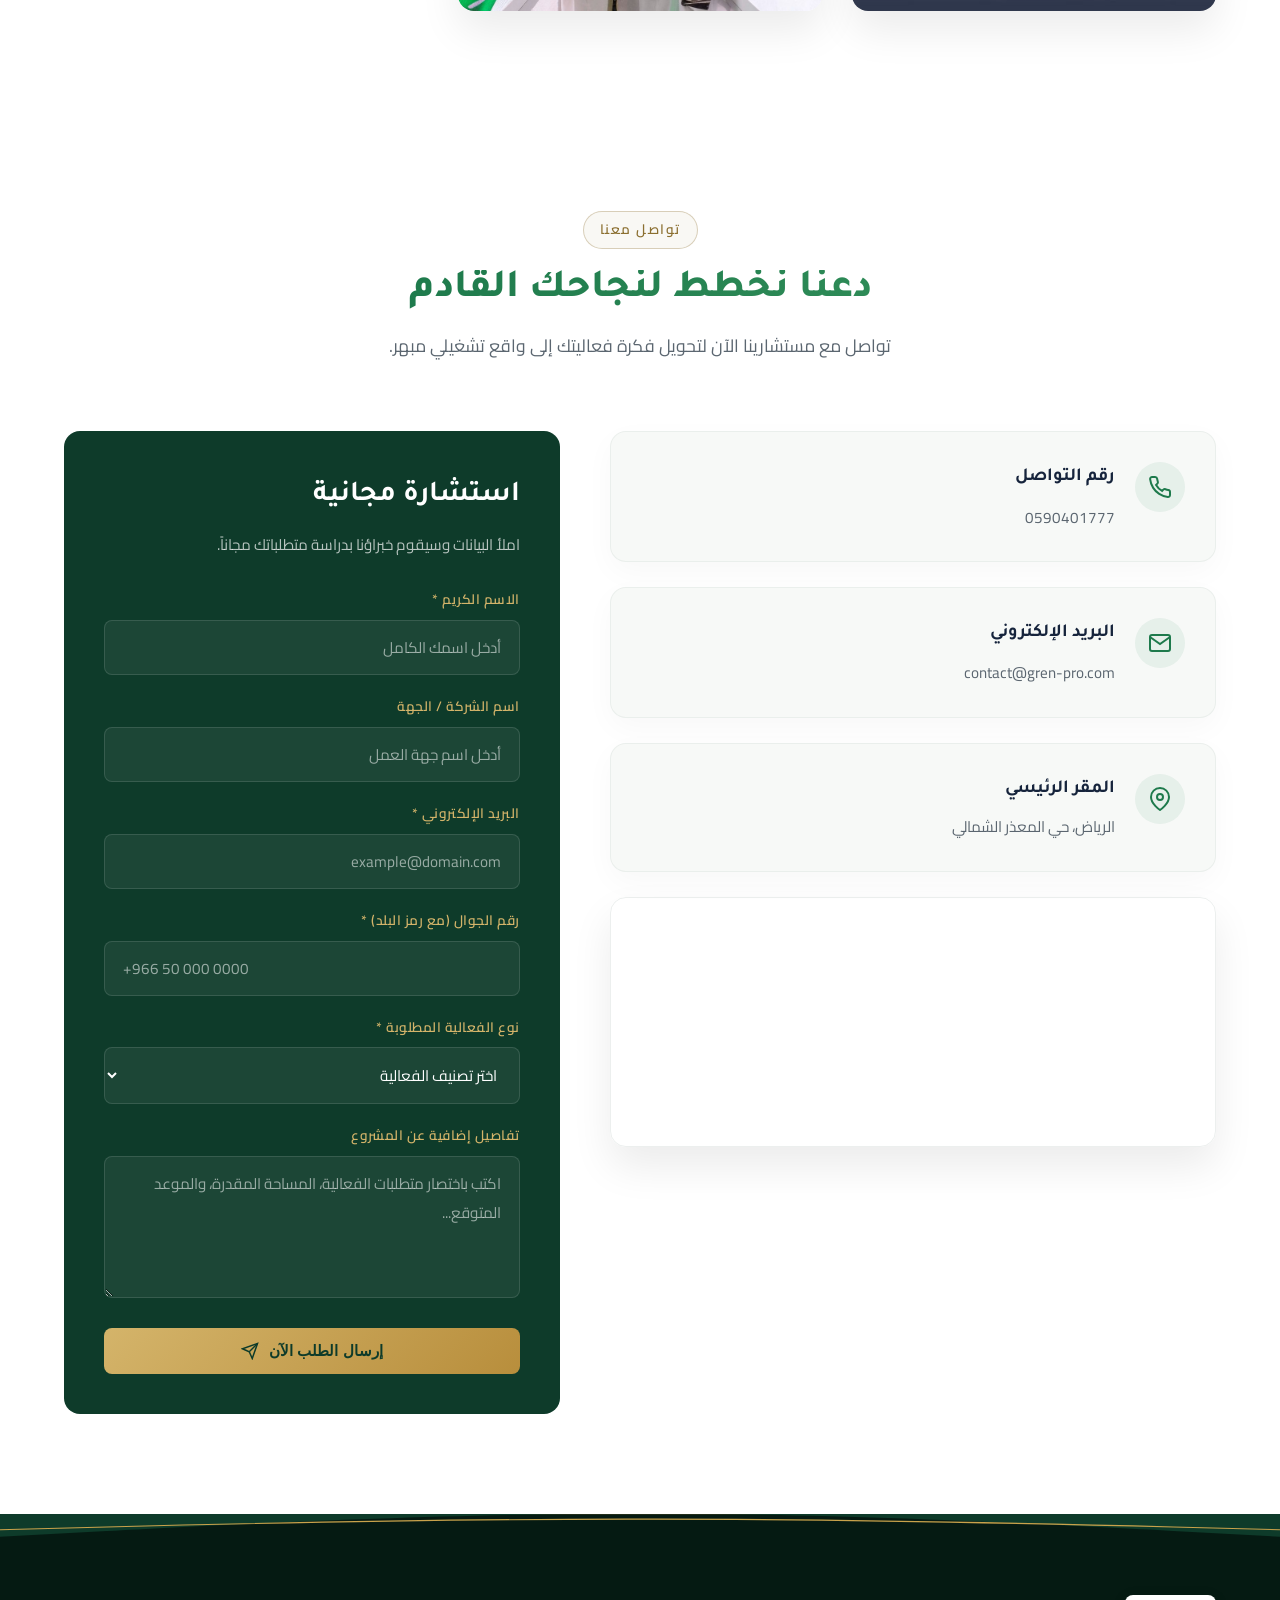
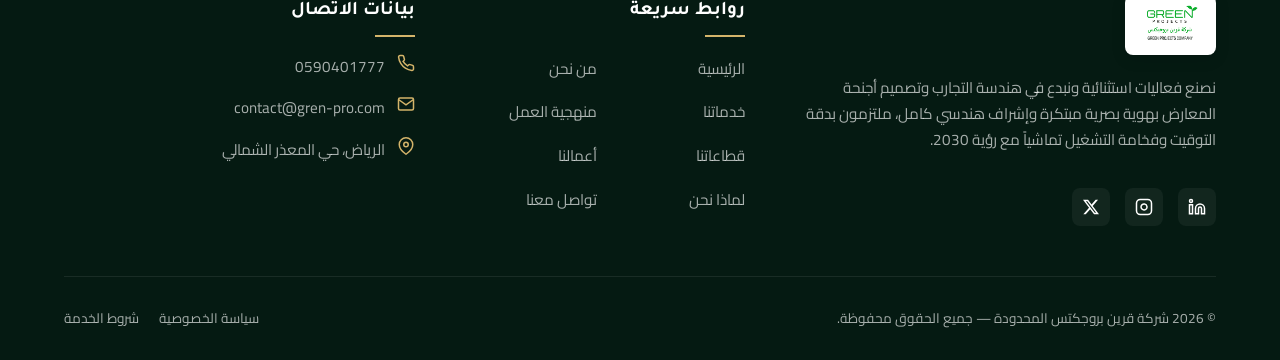
==== commit 3298c932: "feat: replace generic Unsplash service images with premium generated local assets (about + services)" ====
--- a/index.html
+++ b/index.html
@@ -325,7 +325,7 @@
         <!-- 1. Conferences & Forums -->
         <div class="service-main-card">
           <div class="service-img-box">
-            <img src="https://images.unsplash.com/photo-1540575467063-178a50c2df87?q=80&w=600" alt="Conferences & Forums" loading="lazy">
+            <img src="assets/images/services-conferences.jpg" alt="Conferences & Forums" loading="lazy">
             <div class="service-img-overlay"></div>
           </div>
           <div class="service-info-box">
@@ -339,7 +339,7 @@
         <!-- 2. Exhibitions & Booths -->
         <div class="service-main-card">
           <div class="service-img-box">
-            <img src="https://images.unsplash.com/photo-1565034946487-077786996e27?q=80&w=600" alt="Exhibitions & Booths" loading="lazy">
+            <img src="assets/images/services-exhibitions.jpg" alt="Exhibitions & Booths" loading="lazy">
             <div class="service-img-overlay"></div>
           </div>
           <div class="service-info-box">
@@ -353,7 +353,7 @@
         <!-- 3. Technical Solutions -->
         <div class="service-main-card">
           <div class="service-img-box">
-            <img src="https://images.unsplash.com/photo-1505373877841-8d25f7d46678?q=80&w=600" alt="Technical Solutions" loading="lazy">
+            <img src="assets/images/services-technical.jpg" alt="Technical Solutions" loading="lazy">
             <div class="service-img-overlay"></div>
           </div>
           <div class="service-info-box">
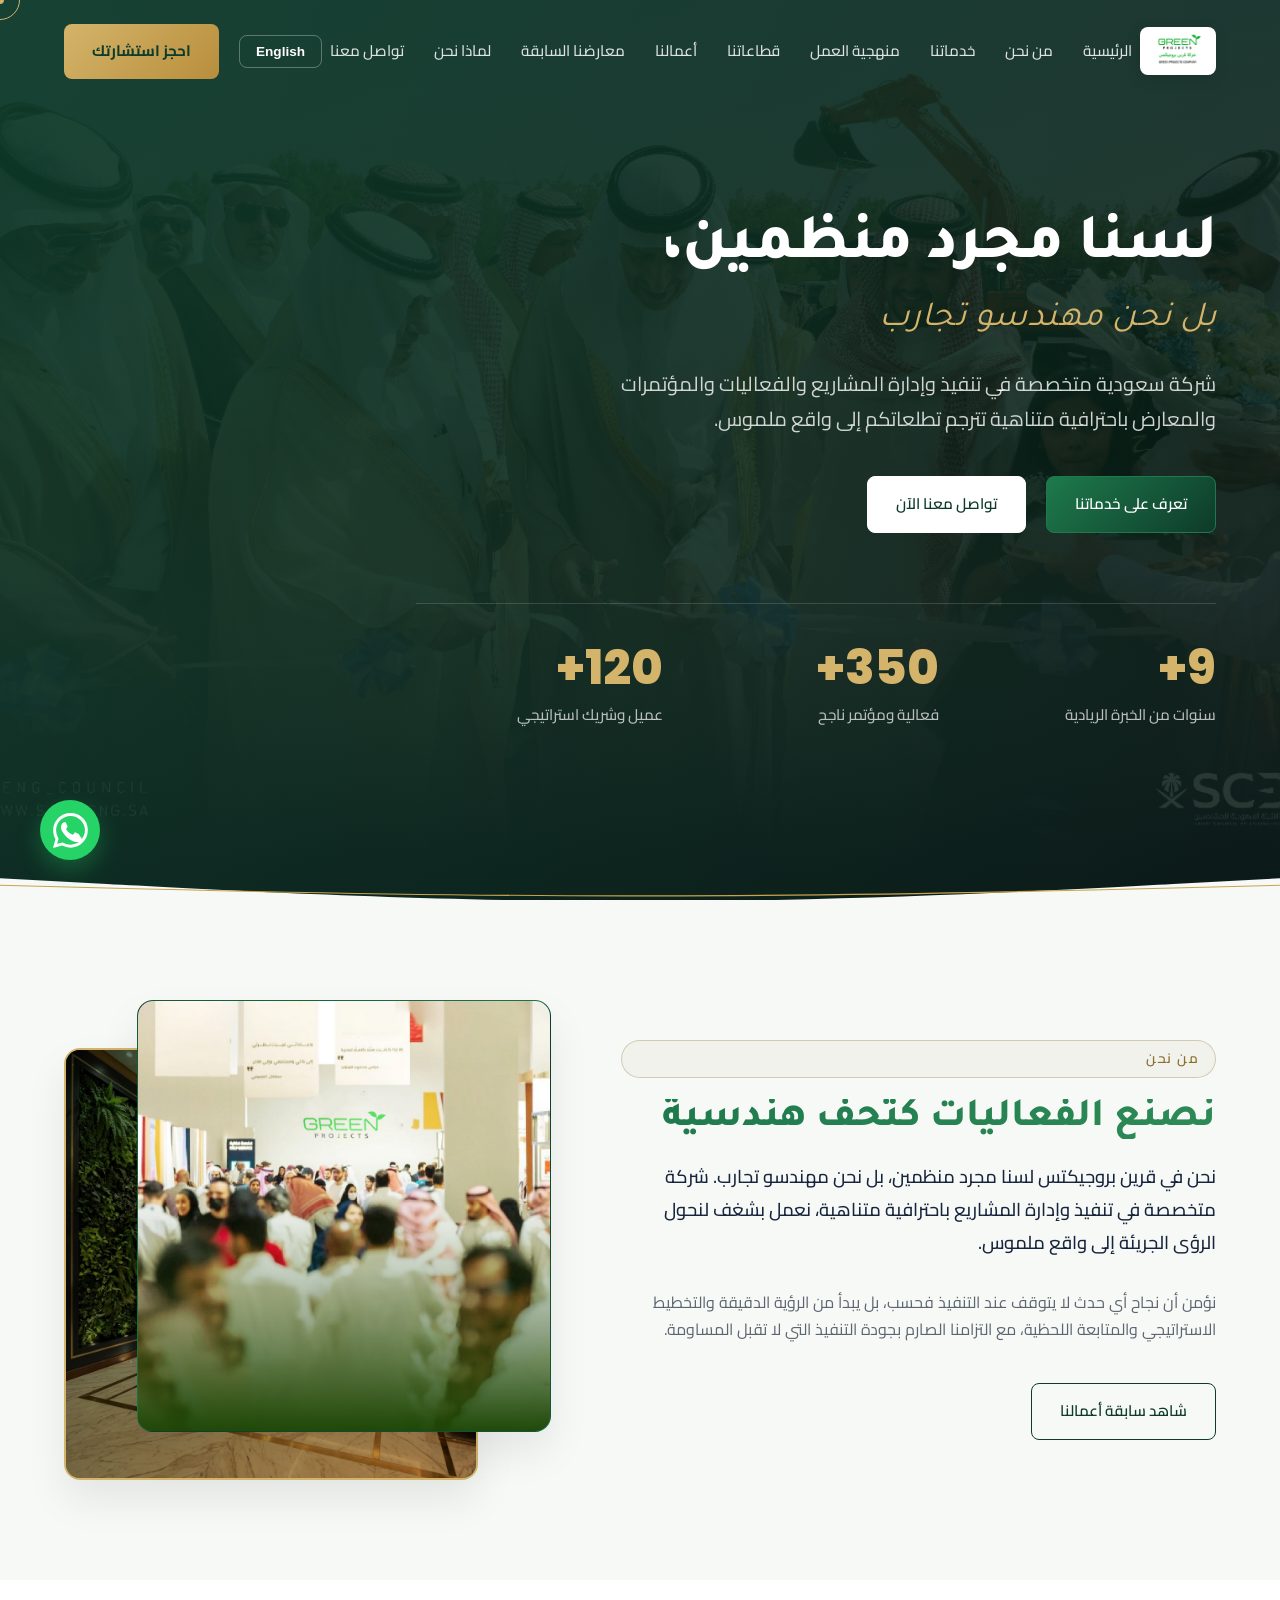
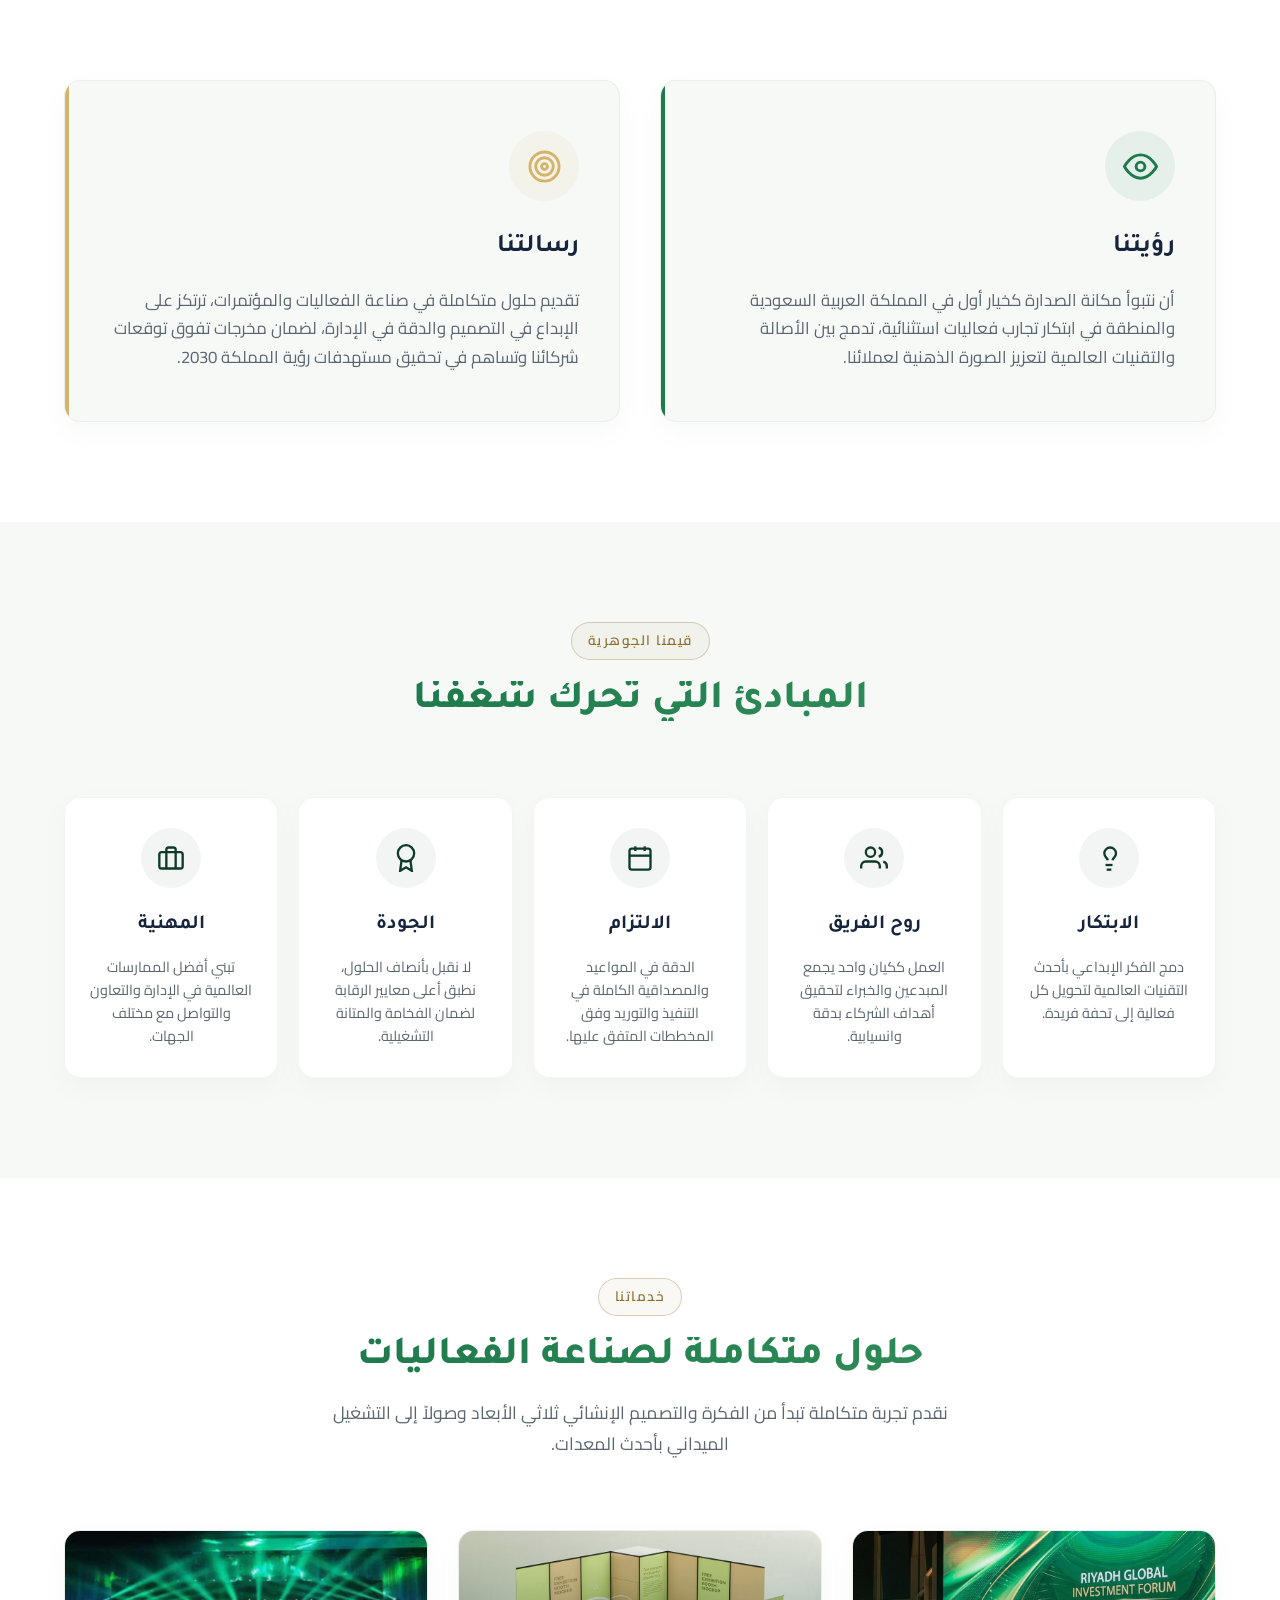
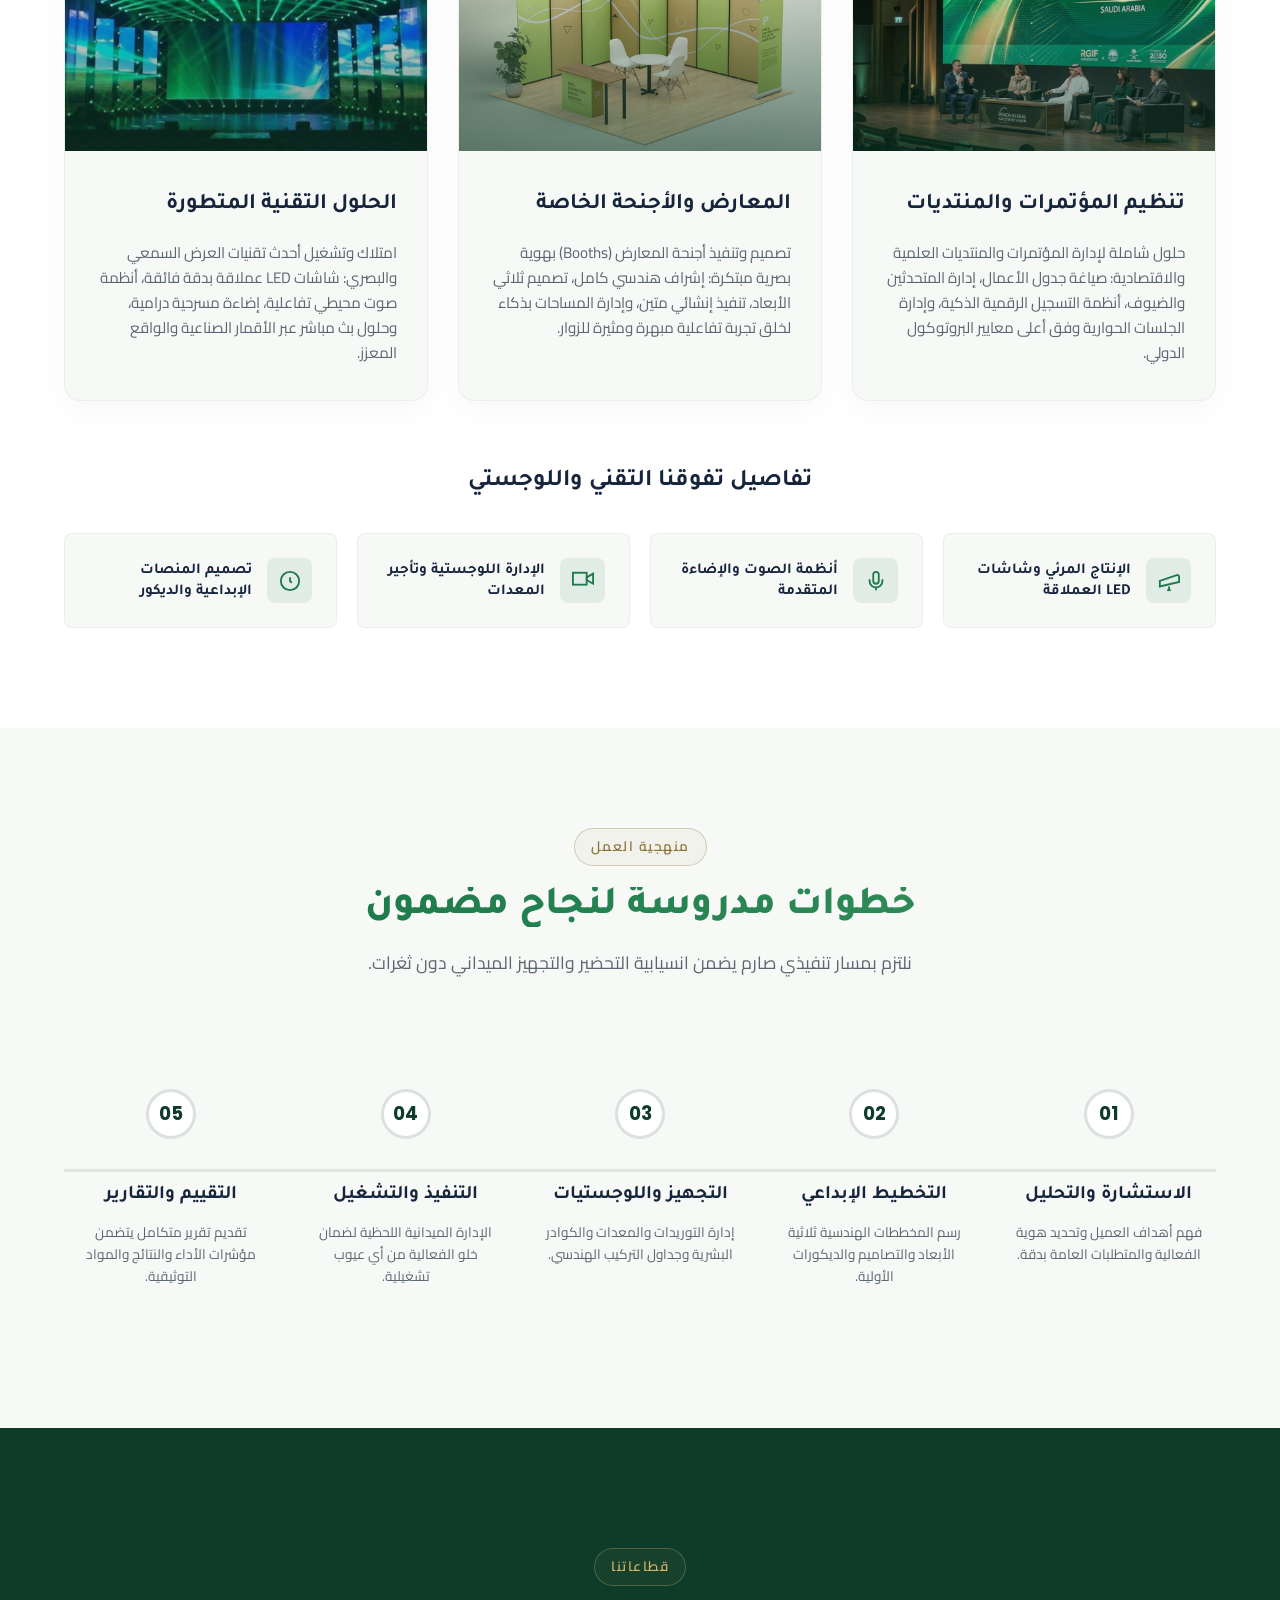
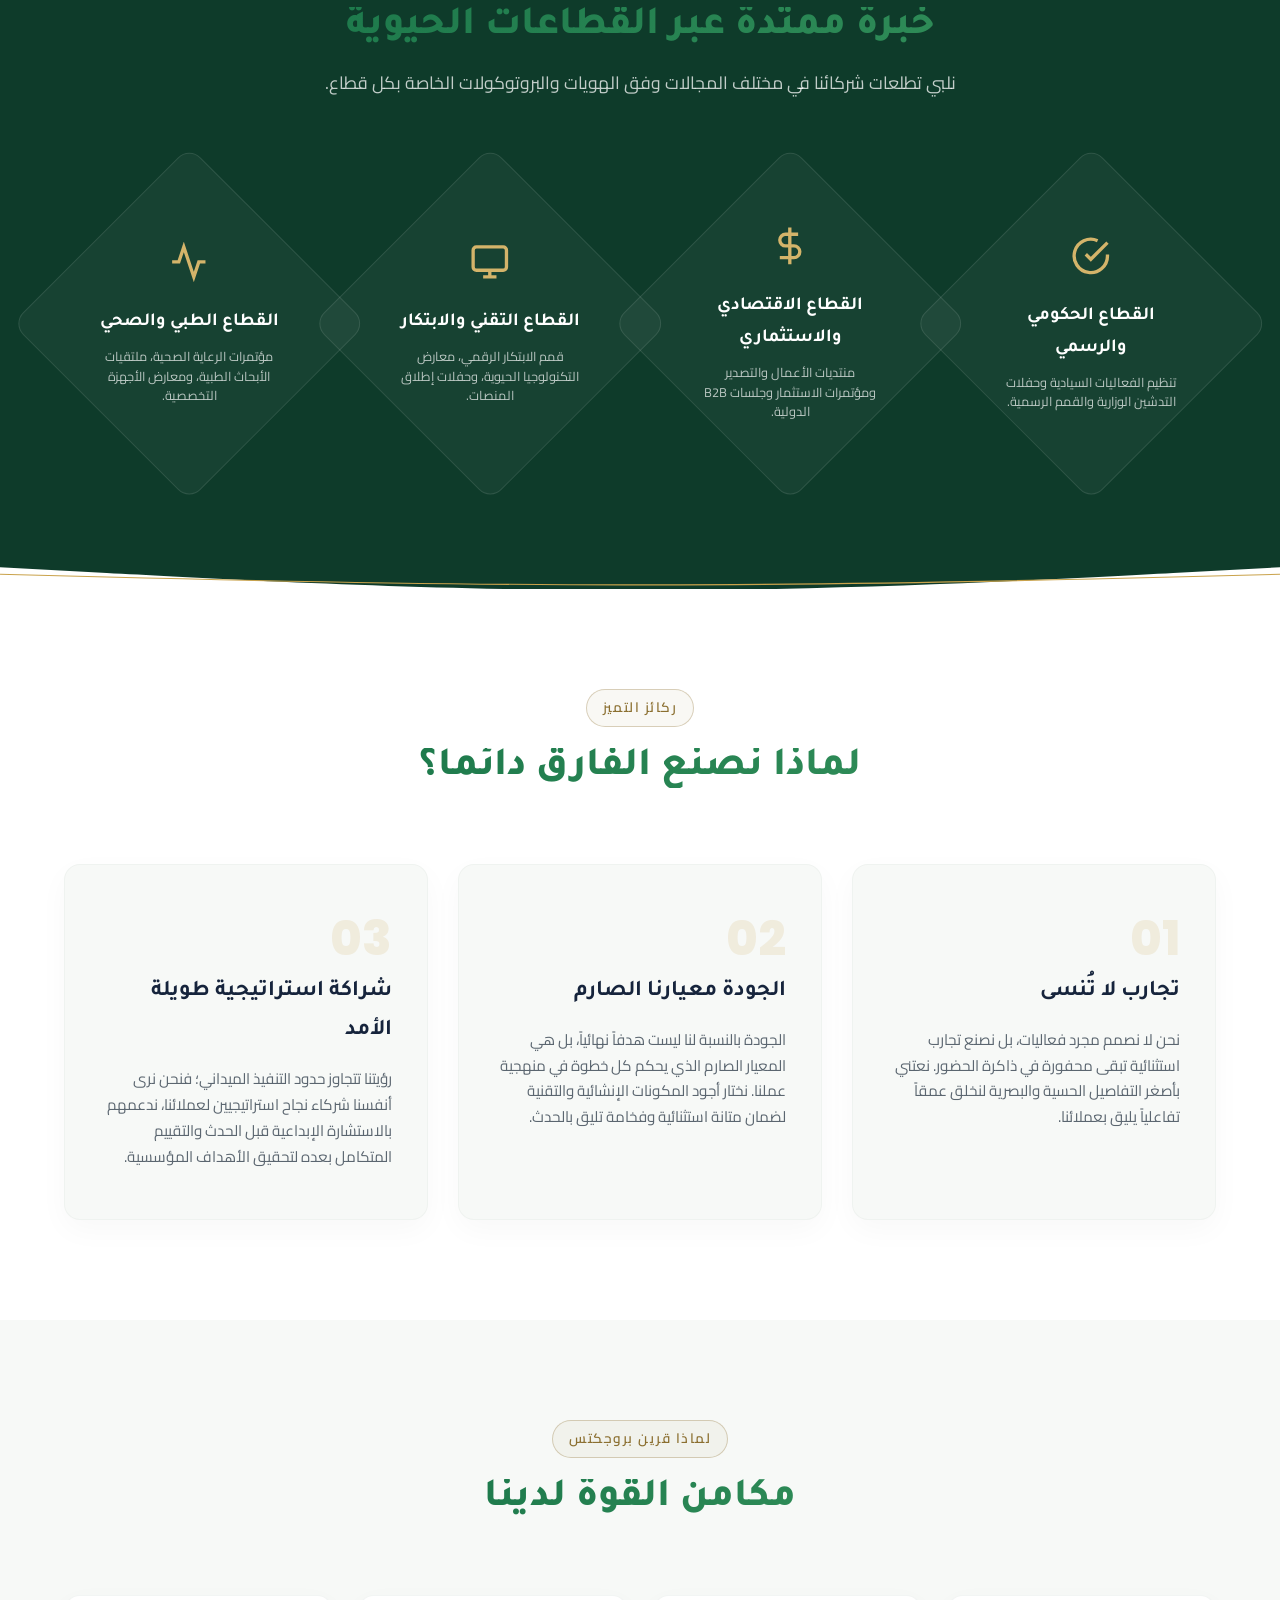
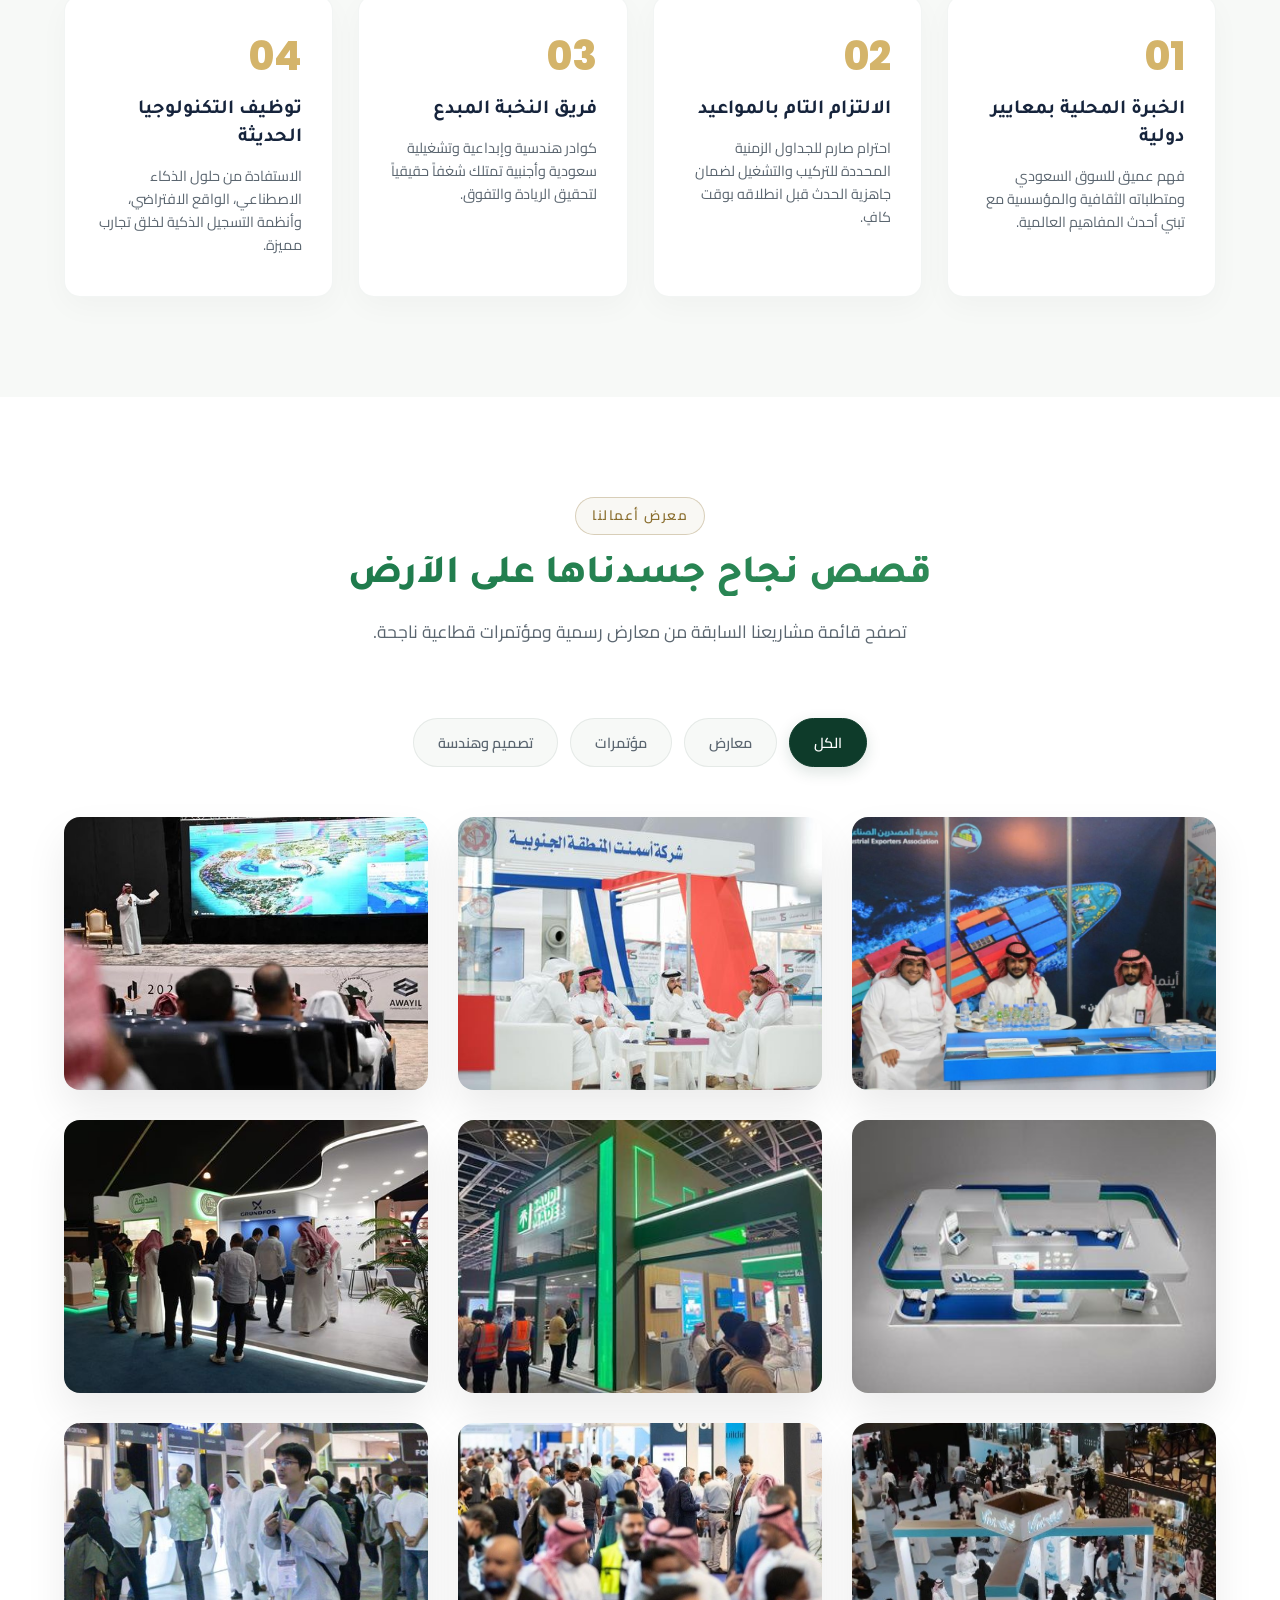
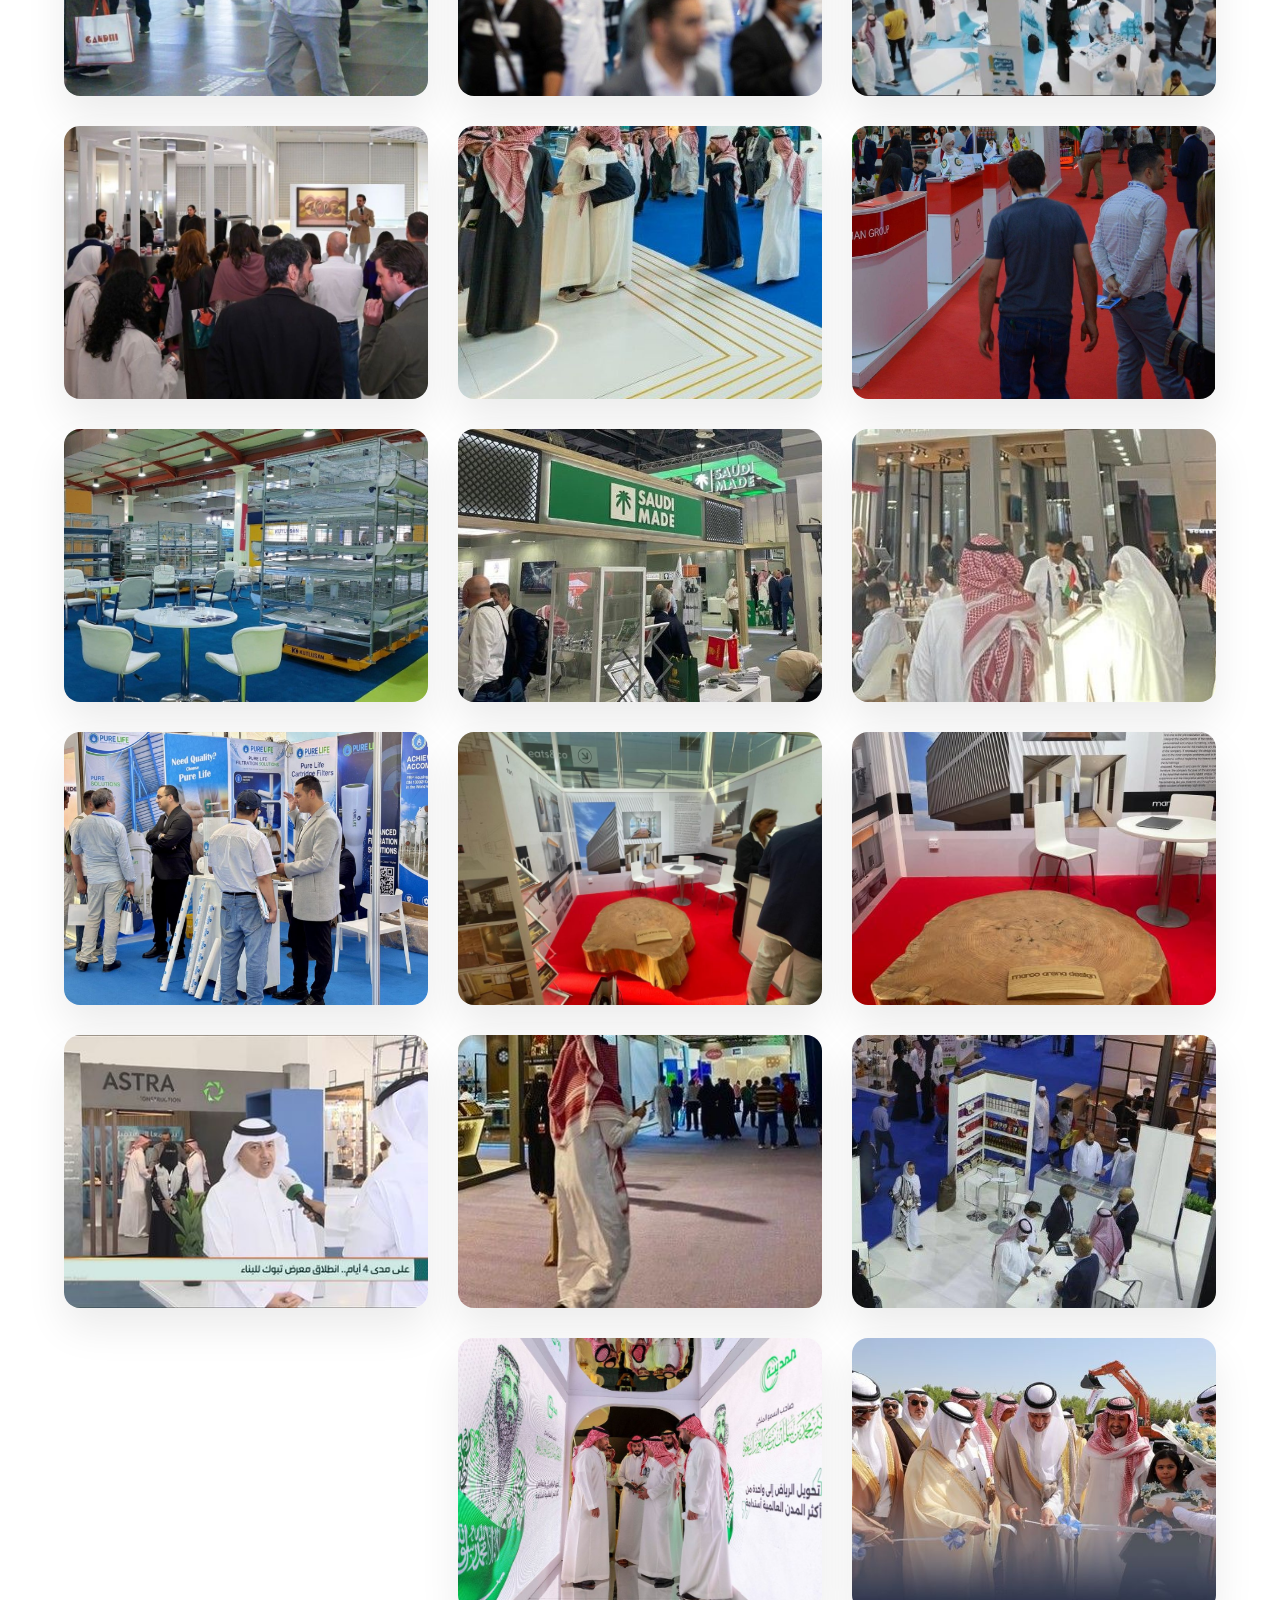
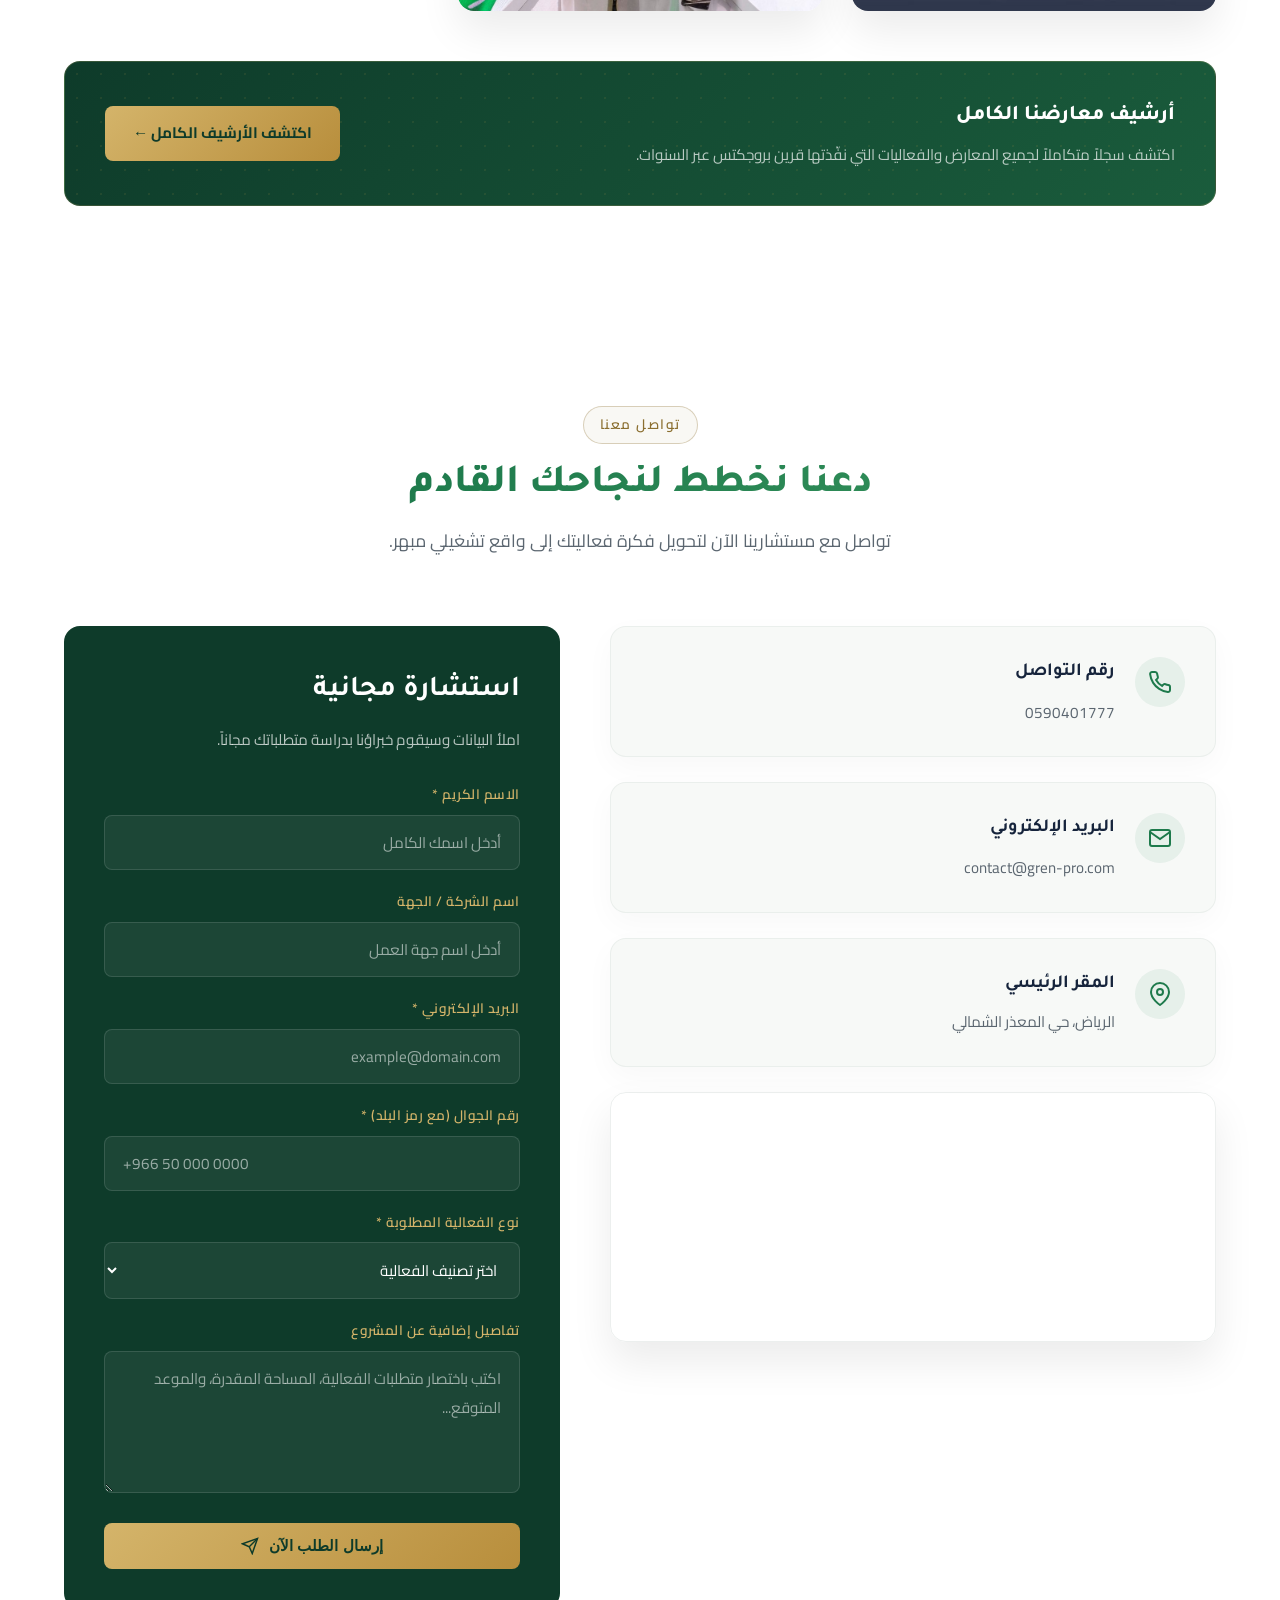
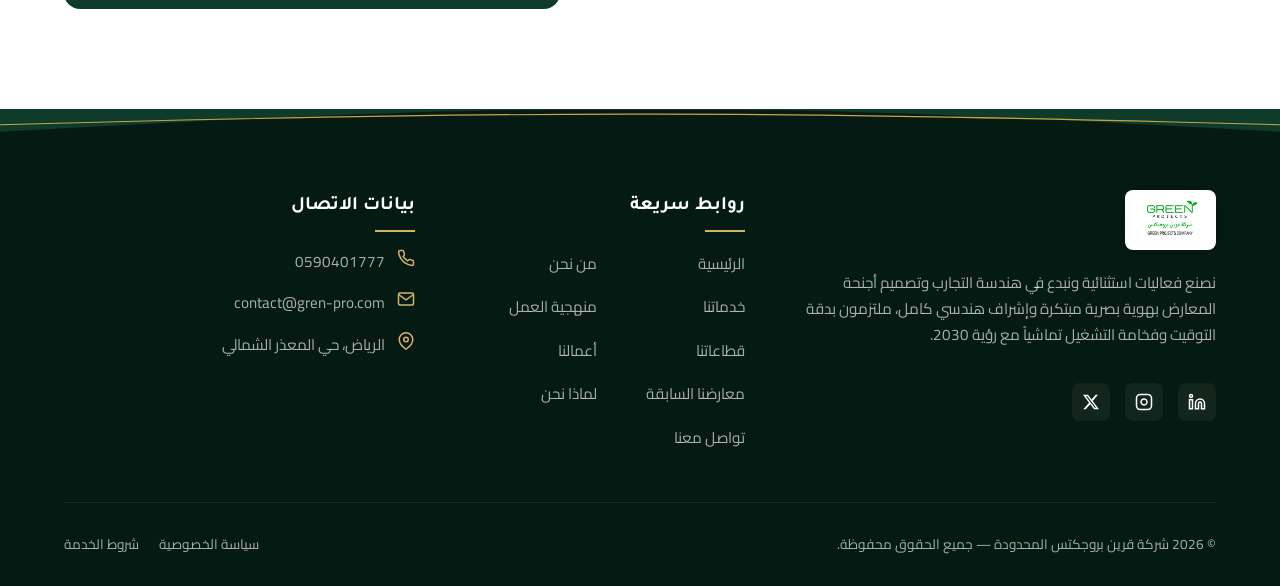
==== commit 8b5c8c14: "Initial commit" ====
--- a/index.html
+++ b/index.html
@@ -55,6 +55,7 @@
         <a href="#methodology" data-ar="منهجية العمل" data-en="Methodology">منهجية العمل</a>
         <a href="#sectors" data-ar="قطاعاتنا" data-en="Our Sectors">قطاعاتنا</a>
         <a href="#portfolio" data-ar="أعمالنا" data-en="Portfolio">أعمالنا</a>
+        <a href="exhibitions.html" data-ar="معارضنا السابقة" data-en="Past Exhibitions">معارضنا السابقة</a>
         <a href="#why-us" data-ar="لماذا نحن" data-en="Why Us">لماذا نحن</a>
         <a href="#contact" data-ar="تواصل معنا" data-en="Contact Us">تواصل معنا</a>
       </nav>
@@ -698,6 +699,15 @@
       <!-- Dynamic Portfolio Grid -->
       <div id="portfolio-grid" class="portfolio-grid reveal-element">
         <!-- Rendered dynamically via JS from portfolio-data.js -->
+      </div>
+
+      <!-- Archive Teaser Banner -->
+      <div class="archive-teaser-banner reveal-element">
+        <div class="archive-teaser-content">
+          <h3 class="archive-teaser-title" data-ar="أرشيف معارضنا الكامل" data-en="Our Full Exhibition Archive">أرشيف معارضنا الكامل</h3>
+          <p class="archive-teaser-desc" data-ar="اكتشف سجلاً متكاملاً لجميع المعارض والفعاليات التي نفّذتها قرين بروجكتس عبر السنوات." data-en="Explore a complete record of all exhibitions and events executed by Green Projects over the years.">اكتشف سجلاً متكاملاً لجميع المعارض والفعاليات التي نفّذتها قرين بروجكتس عبر السنوات.</p>
+        </div>
+        <a href="exhibitions.html" class="btn btn-gold" data-ar="اكتشف الأرشيف الكامل ←" data-en="Explore Full Archive ←">اكتشف الأرشيف الكامل ←</a>
       </div>
     </div>
   </section>
@@ -951,6 +961,7 @@
             <li><a href="#methodology" data-ar="منهجية العمل" data-en="Methodology">منهجية العمل</a></li>
             <li><a href="#sectors" data-ar="قطاعاتنا" data-en="Our Sectors">قطاعاتنا</a></li>
             <li><a href="#portfolio" data-ar="أعمالنا" data-en="Portfolio">أعمالنا</a></li>
+            <li><a href="exhibitions.html" data-ar="معارضنا السابقة" data-en="Past Exhibitions">معارضنا السابقة</a></li>
             <li><a href="#why-us" data-ar="لماذا نحن" data-en="Why Us">لماذا نحن</a></li>
             <li><a href="#contact" data-ar="تواصل معنا" data-en="Contact Us">تواصل معنا</a></li>
           </ul>
--- a/assets/css/style.css
+++ b/assets/css/style.css
@@ -3021,3 +3021,65 @@
     font-size: 0.8rem;
   }
 }
+
+/* --- Archive Teaser Banner in Portfolio --- */
+.archive-teaser-banner {
+  margin-top: 50px;
+  background: linear-gradient(135deg, var(--color-primary-dark) 0%, #1a5c3c 100%);
+  border-radius: 16px;
+  padding: 36px 40px;
+  display: flex;
+  align-items: center;
+  justify-content: space-between;
+  gap: 24px;
+  border: 1px solid rgba(212, 180, 106, 0.2);
+  position: relative;
+  overflow: hidden;
+}
+
+.archive-teaser-banner::before {
+  content: '';
+  position: absolute;
+  inset: 0;
+  background-image: radial-gradient(rgba(201, 162, 75, 0.1) 1px, transparent 1px);
+  background-size: 24px 24px;
+  pointer-events: none;
+}
+
+.archive-teaser-content {
+  position: relative;
+  z-index: 1;
+}
+
+.archive-teaser-title {
+  color: #fff;
+  font-size: 1.3rem;
+  font-weight: 800;
+  margin-bottom: 8px;
+}
+
+.archive-teaser-desc {
+  color: rgba(255, 255, 255, 0.7);
+  font-size: 0.95rem;
+  max-width: 600px;
+}
+
+.archive-teaser-banner .btn {
+  position: relative;
+  z-index: 1;
+  flex-shrink: 0;
+}
+
+@media (max-width: 768px) {
+  .archive-teaser-banner {
+    flex-direction: column;
+    text-align: center;
+    padding: 30px 24px;
+    gap: 20px;
+  }
+  
+  .archive-teaser-desc {
+    max-width: 100%;
+  }
+}
+
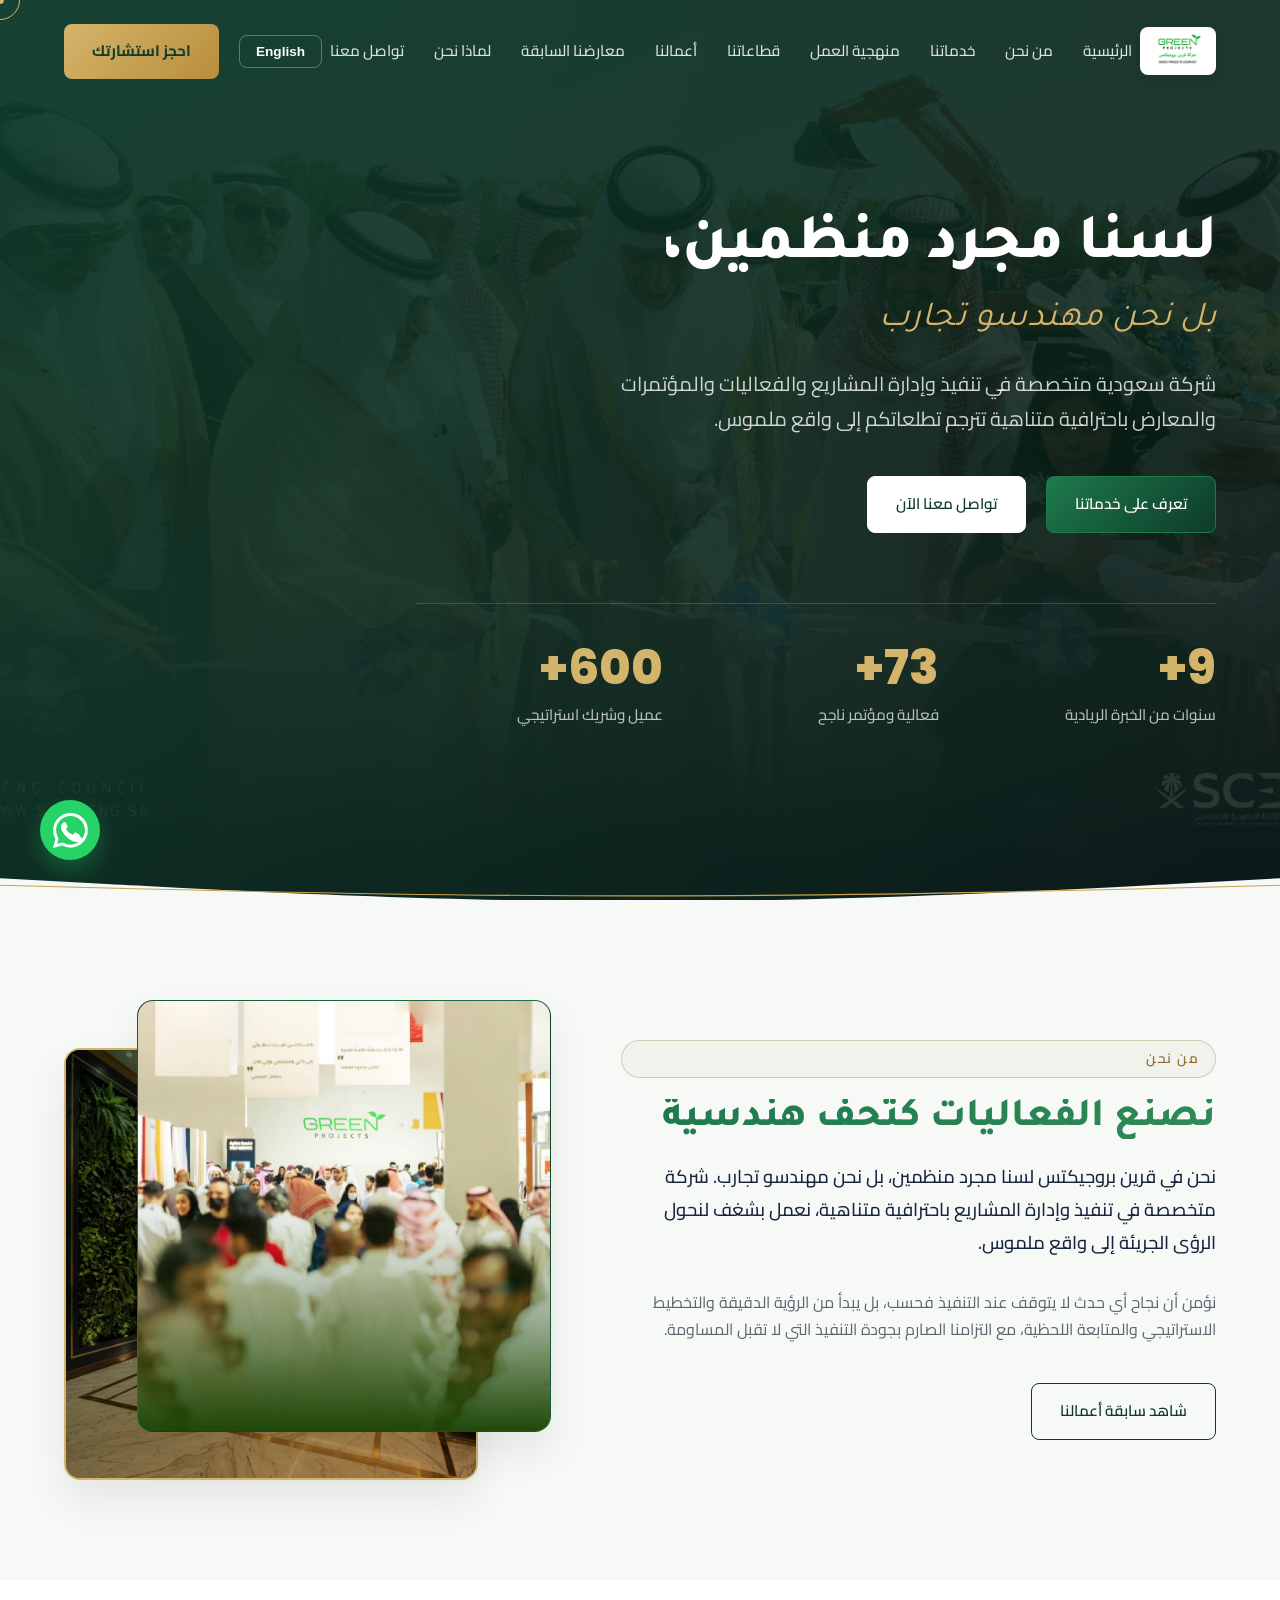
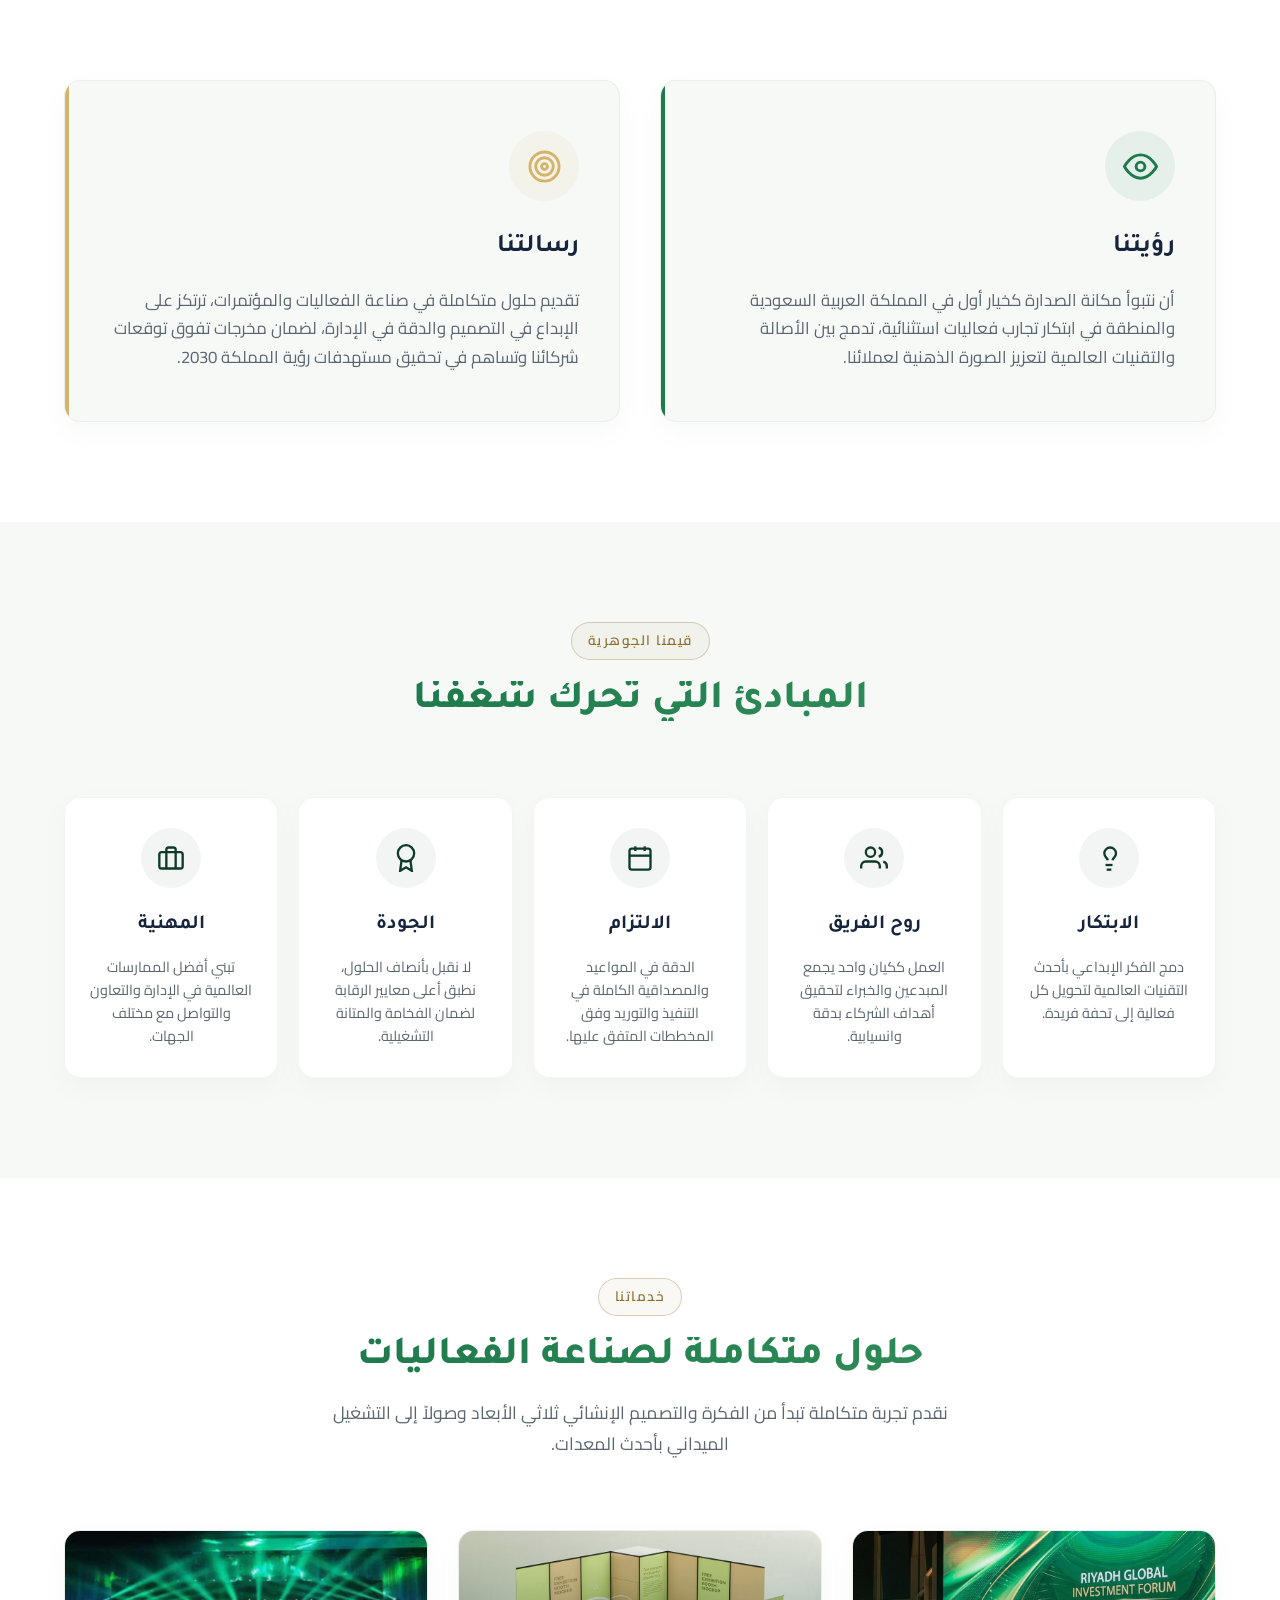
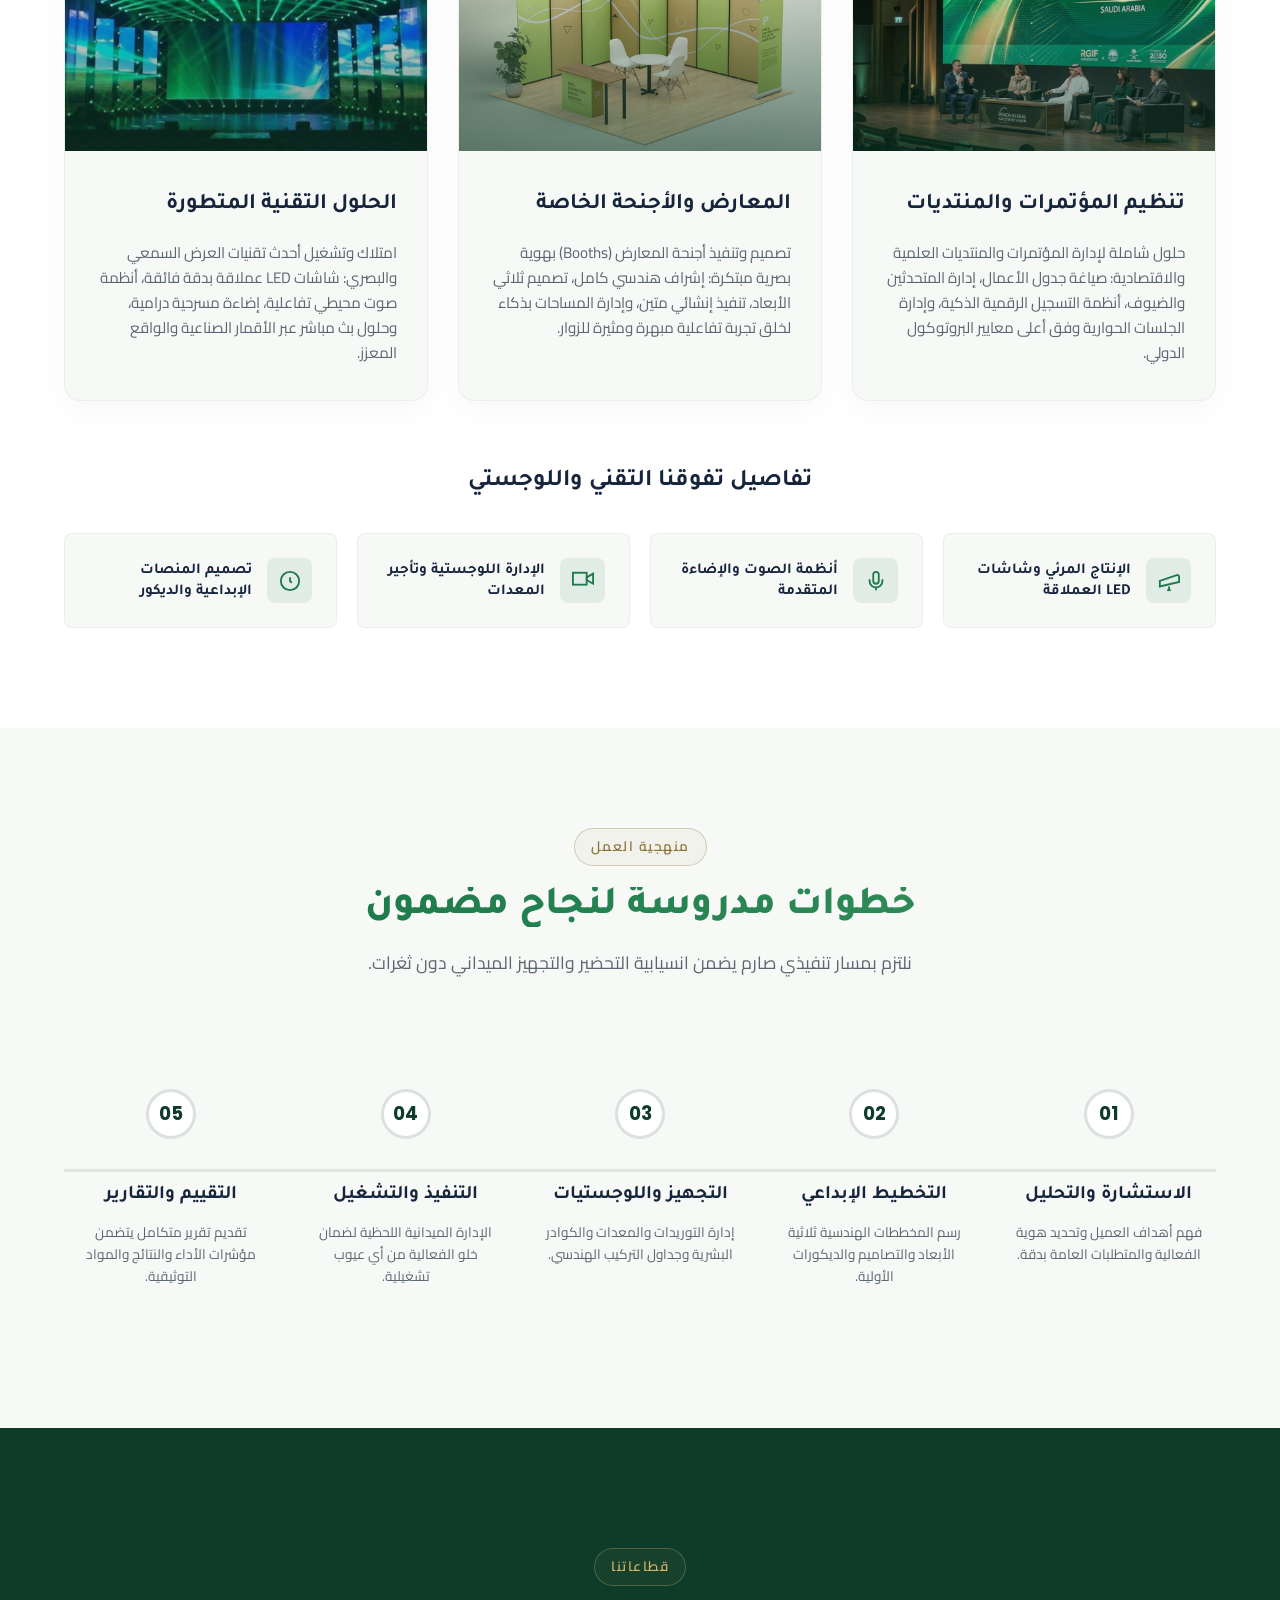
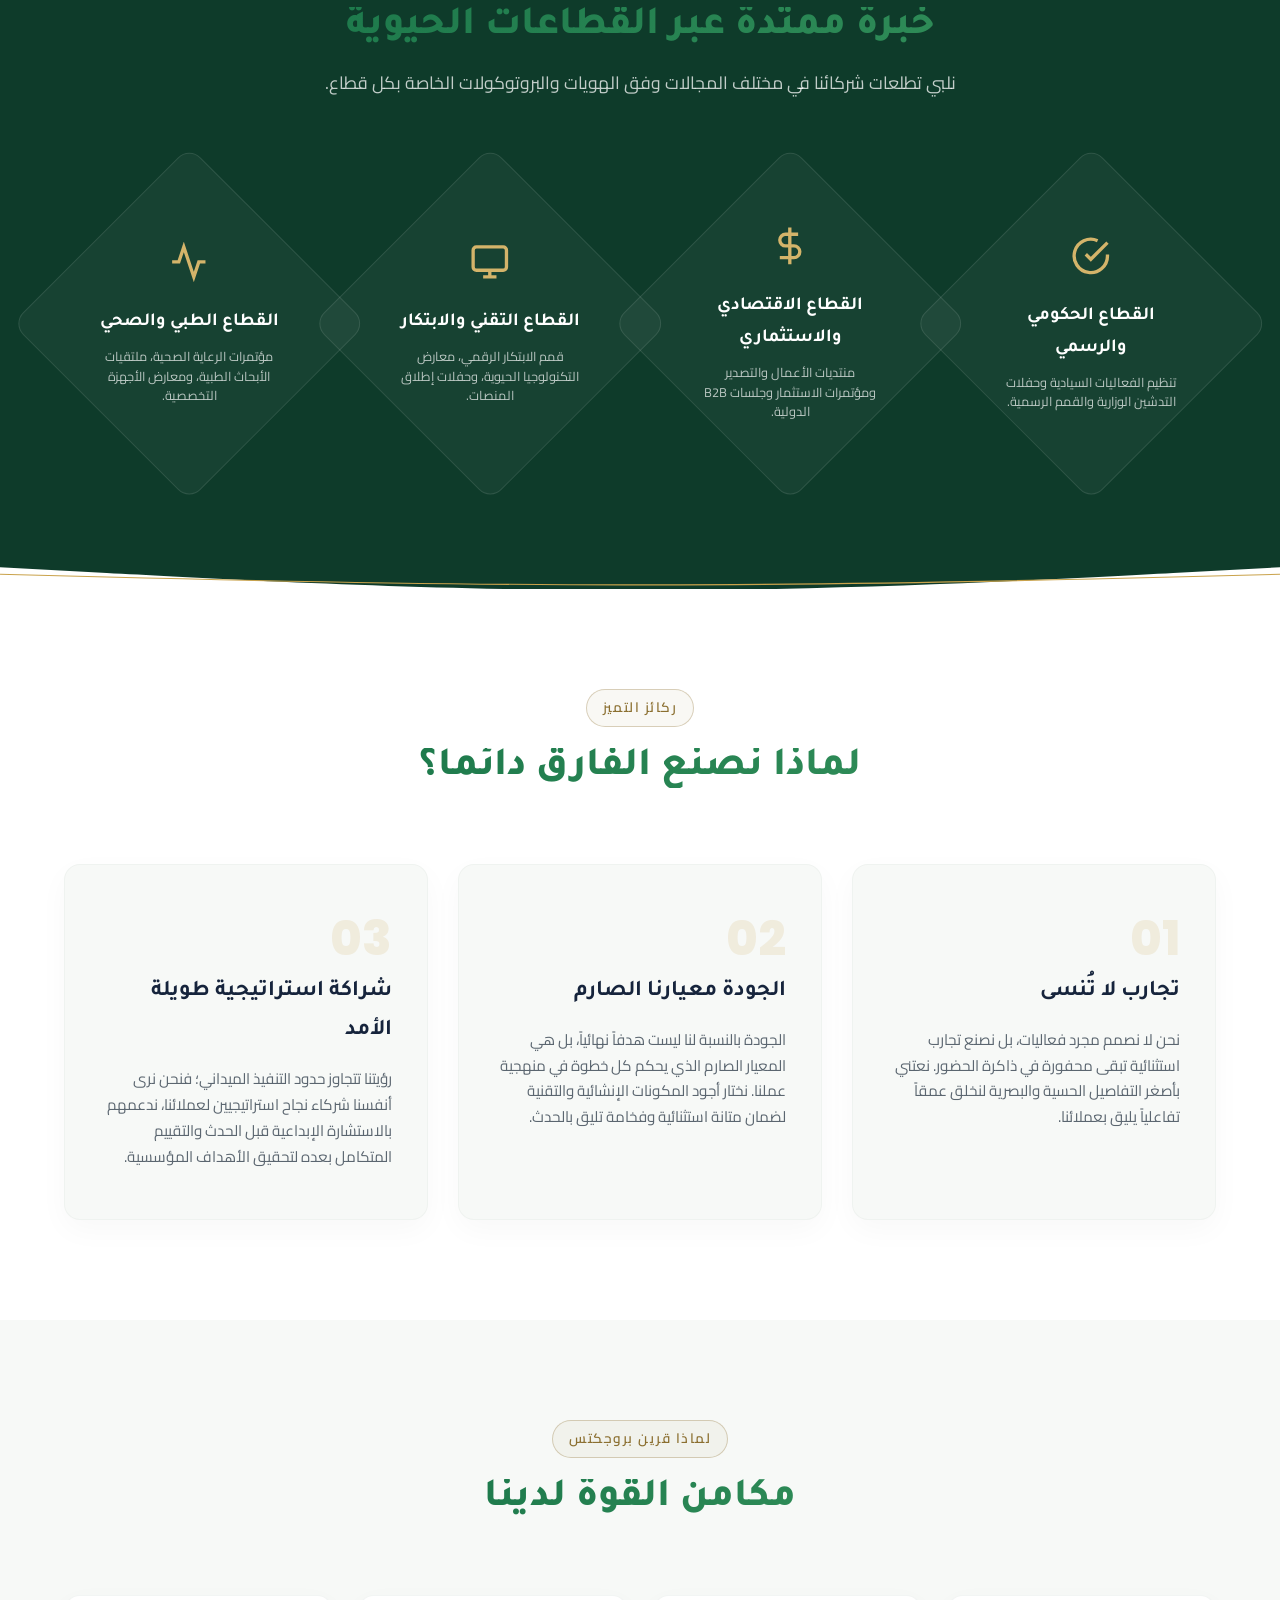
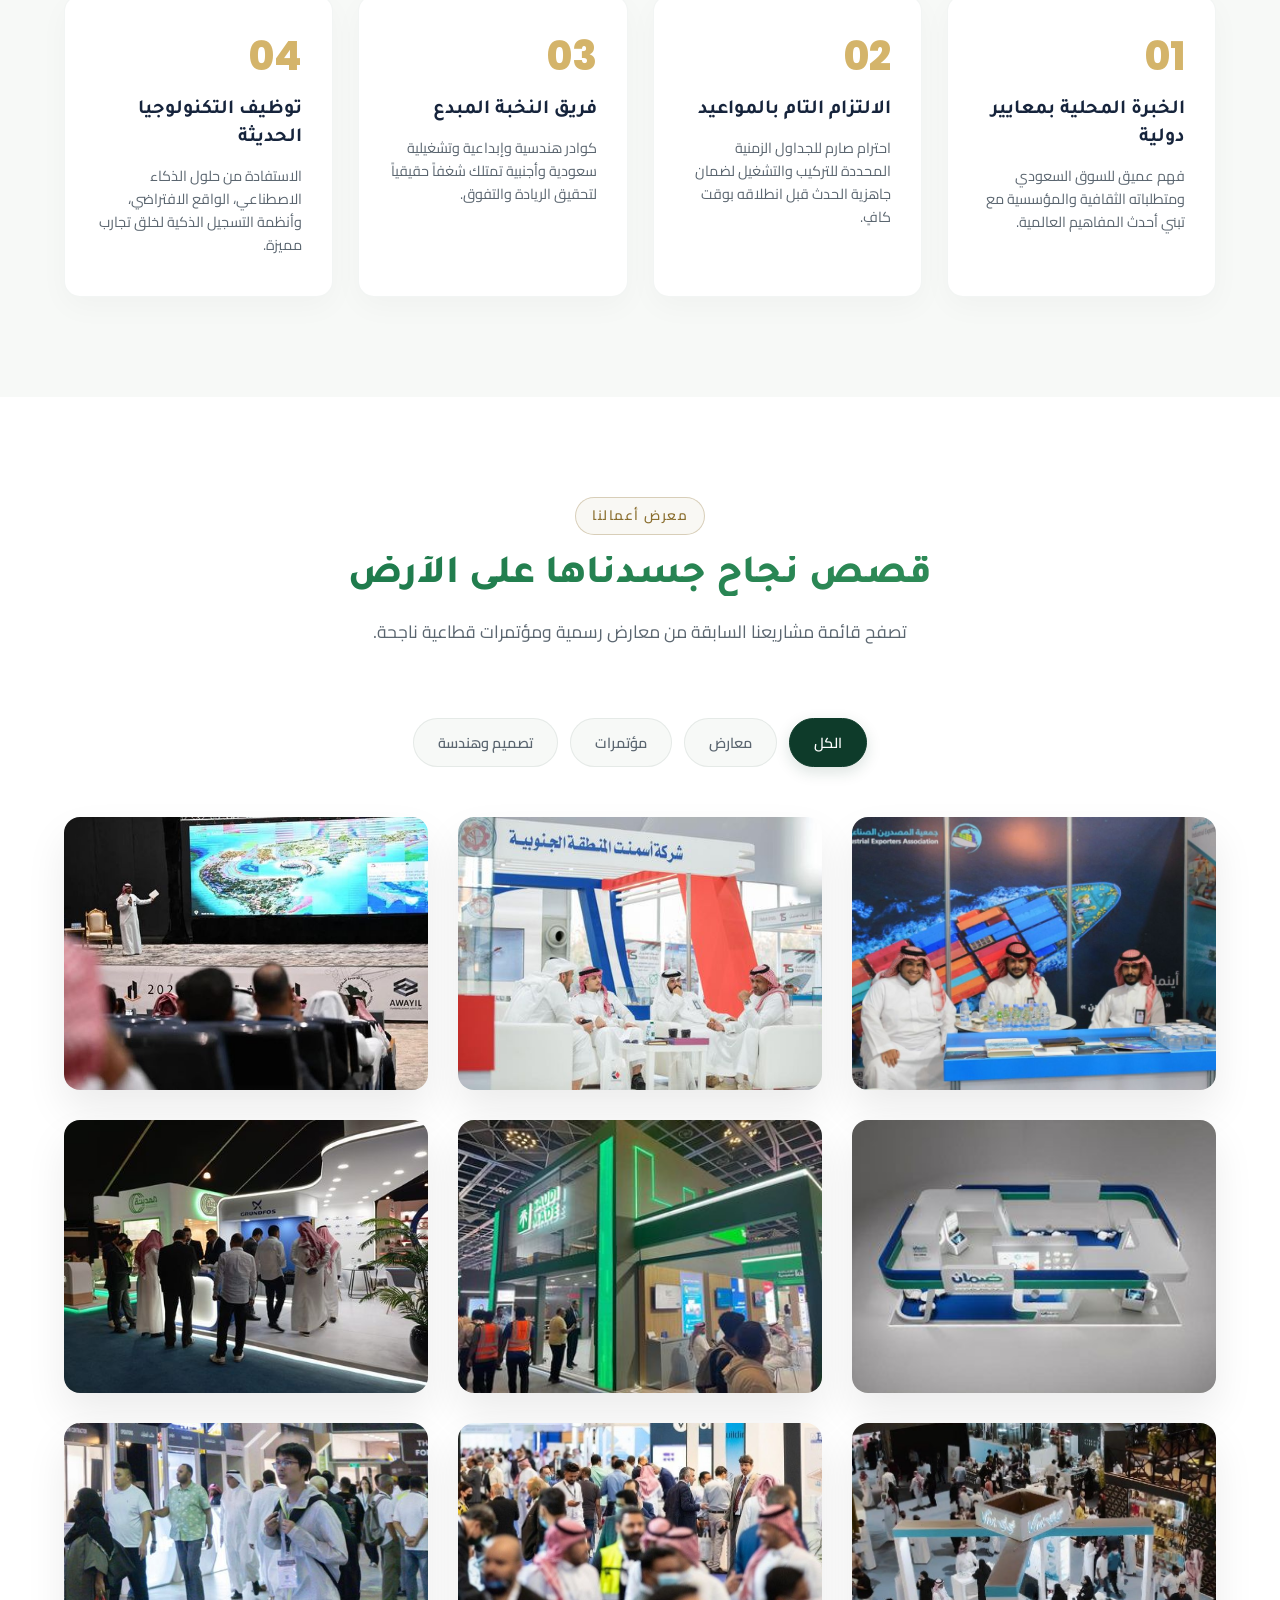
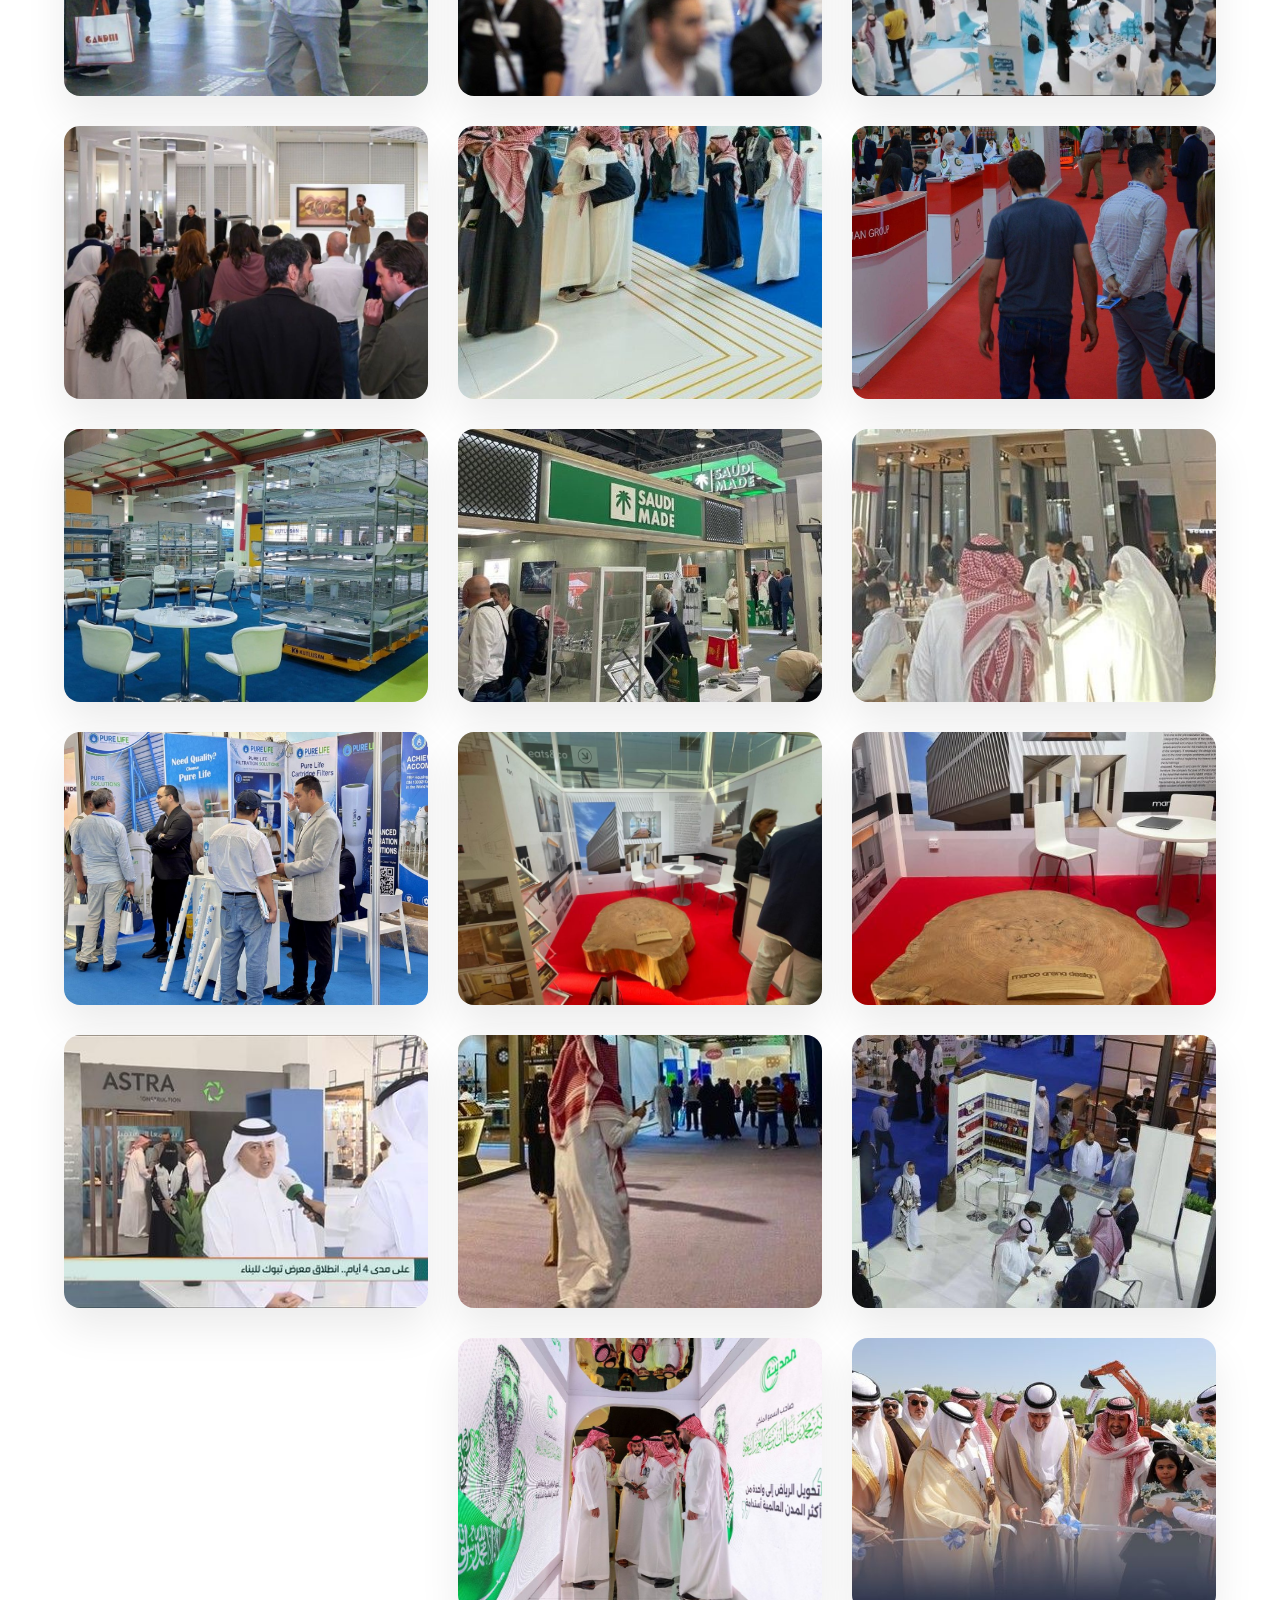
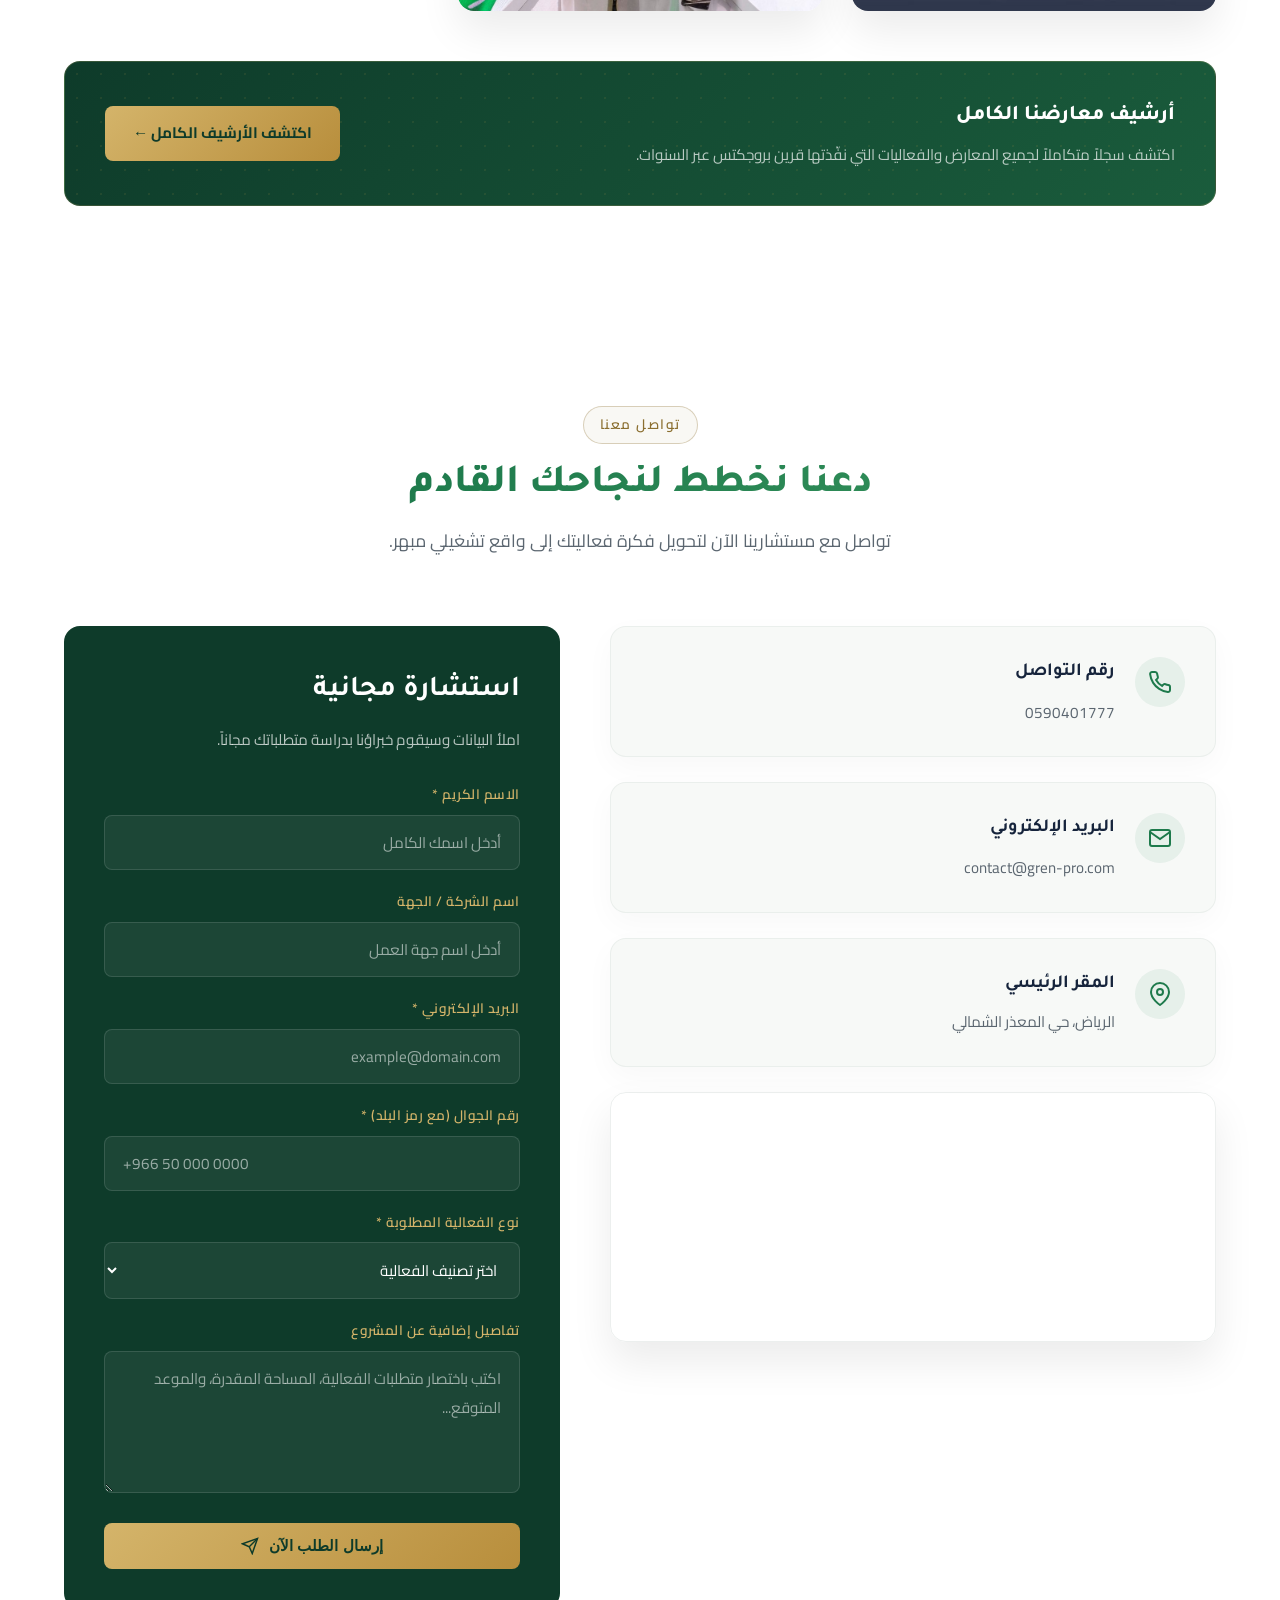
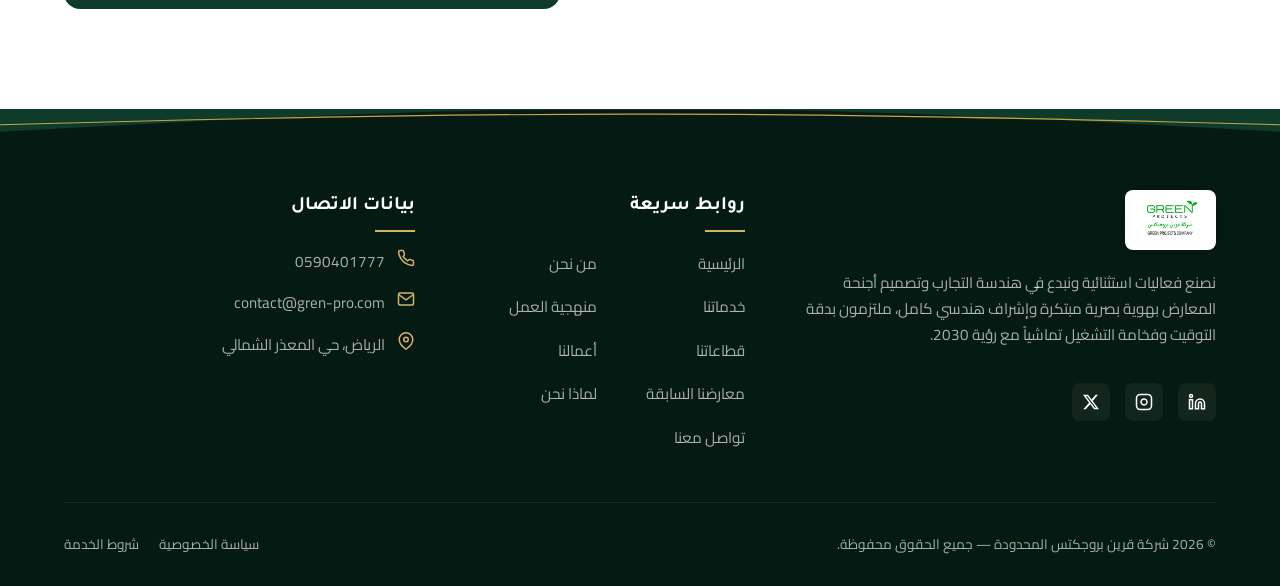
==== commit 36d0d976: "Initial commit" ====
--- a/index.html
+++ b/index.html
@@ -1,27 +1,39 @@
 <!DOCTYPE html>
 <html lang="ar" dir="rtl">
+
 <head>
   <meta charset="UTF-8">
   <meta name="viewport" content="width=device-width, initial-scale=1.0">
-  <title data-ar="قرين بروجكتس | تنظيم وإدارة الفعاليات والمؤتمرات والمعارض" data-en="Green Projects | Corporate Events, Conferences & Exhibitions Management">قرين بروجكتس | تنظيم وإدارة الفعاليات والمؤتمرات والمعارض</title>
-  
+  <title data-ar="قرين بروجكتس | تنظيم وإدارة الفعاليات والمؤتمرات والمعارض"
+    data-en="Green Projects | Corporate Events, Conferences & Exhibitions Management">قرين بروجكتس | تنظيم وإدارة
+    الفعاليات والمؤتمرات والمعارض</title>
+
   <!-- Meta Tags for SEO -->
-  <meta name="description" data-ar="شركة سعودية رائدة في تنظيم وإدارة الفعاليات والمؤتمرات والمعارض باحترافية متناهية تتماشى مع رؤية المملكة 2030." data-en="A leading Saudi agency specialized in organizing and managing corporate events, conferences, and exhibitions with ultimate execution and vision aligned with KSA Vision 2030." content="شركة سعودية رائدة في تنظيم وإدارة الفعاليات والمؤتمرات والمعارض باحترافية متناهية تتماشى مع رؤية المملكة 2030.">
-  <meta name="keywords" content="فعاليات الرياض, تنظيم مؤتمرات السعودية, تصميم أجنحة معارض, قرين بروجكتس, Green Projects, Saudi Events, KAFD conferences, booth production Riyadh">
+  <meta name="description"
+    data-ar="شركة سعودية رائدة في تنظيم وإدارة الفعاليات والمؤتمرات والمعارض باحترافية متناهية تتماشى مع رؤية المملكة 2030."
+    data-en="A leading Saudi agency specialized in organizing and managing corporate events, conferences, and exhibitions with ultimate execution and vision aligned with KSA Vision 2030."
+    content="شركة سعودية رائدة في تنظيم وإدارة الفعاليات والمؤتمرات والمعارض باحترافية متناهية تتماشى مع رؤية المملكة 2030.">
+  <meta name="keywords"
+    content="فعاليات الرياض, تنظيم مؤتمرات السعودية, تصميم أجنحة معارض, قرين بروجكتس, Green Projects, Saudi Events, KAFD conferences, booth production Riyadh">
   <meta name="author" content="Green Projects Company">
-  
+
   <!-- Open Graph / Social Media Meta -->
   <meta property="og:type" content="website">
-  <meta property="og:title" data-ar="قرين بروجكتس | مهندسو تجارب الفعاليات" data-en="Green Projects | Event Experience Architects" content="قرين بروجكتس | مهندسو تجارب الفعاليات">
-  <meta property="og:description" data-ar="نصنع تجارب استثنائية وننفذ مشاريع الفعاليات بمعايير عالمية وجودة لا تقبل المساومة." data-en="We design exceptional experiences and execute event projects with global standards and uncompromising quality." content="نصنع تجارب استثنائية وننفذ مشاريع الفعاليات بمعايير عالمية وجودة لا تقبل المساومة.">
+  <meta property="og:title" data-ar="قرين بروجكتس | مهندسو تجارب الفعاليات"
+    data-en="Green Projects | Event Experience Architects" content="قرين بروجكتس | مهندسو تجارب الفعاليات">
+  <meta property="og:description"
+    data-ar="نصنع تجارب استثنائية وننفذ مشاريع الفعاليات بمعايير عالمية وجودة لا تقبل المساومة."
+    data-en="We design exceptional experiences and execute event projects with global standards and uncompromising quality."
+    content="نصنع تجارب استثنائية وننفذ مشاريع الفعاليات بمعايير عالمية وجودة لا تقبل المساومة.">
   <meta property="og:image" content="https://images.unsplash.com/photo-1540575467063-178a50c2df87?q=80&w=1200">
-  
+
   <!-- Stylesheets -->
   <link rel="icon" href="assets/images/favicon.ico" type="image/x-icon">
   <link rel="shortcut icon" href="assets/images/favicon.ico" type="image/x-icon">
   <link rel="apple-touch-icon" href="assets/images/logo.png">
   <link rel="stylesheet" href="assets/css/style.css">
 </head>
+
 <body class="lang-ar">
 
   <!-- Scroll Progress Indicator -->
@@ -64,7 +76,7 @@
       <div class="nav-actions">
         <button id="lang-toggle" class="lang-btn">English</button>
         <a href="#contact" class="btn btn-gold" data-ar="احجز استشارتك" data-en="Book Consultation">احجز استشارتك</a>
-        
+
         <!-- Mobile menu burger button -->
         <div class="burger-menu">
           <span></span>
@@ -82,30 +94,38 @@
       <div class="hero-content reveal-element">
         <h1 class="hero-title">
           <span data-ar="لسنا مجرد منظمين،" data-en="We are not just organizers;">لسنا مجرد منظمين،</span>
-          <span class="title-accent" data-ar="بل نحن مهندسو تجارب" data-en="We are experience architects.">بل نحن مهندسو تجارب</span>
+          <span class="title-accent" data-ar="بل نحن مهندسو تجارب" data-en="We are experience architects.">بل نحن مهندسو
+            تجارب</span>
         </h1>
-        <p class="hero-desc" data-ar="شركة سعودية متخصصة في تنفيذ وإدارة المشاريع والفعاليات والمؤتمرات والمعارض باحترافية متناهية تترجم تطلعاتكم إلى واقع ملموس." data-en="A premier Saudi firm specialized in project execution, events, conferences, and exhibitions, translating your boldest visions into reality.">
-          شركة سعودية متخصصة في تنفيذ وإدارة المشاريع والفعاليات والمؤتمرات والمعارض باحترافية متناهية تترجم تطلعاتكم إلى واقع ملموس.
+        <p class="hero-desc"
+          data-ar="شركة سعودية متخصصة في تنفيذ وإدارة المشاريع والفعاليات والمؤتمرات والمعارض باحترافية متناهية تترجم تطلعاتكم إلى واقع ملموس."
+          data-en="A premier Saudi firm specialized in project execution, events, conferences, and exhibitions, translating your boldest visions into reality.">
+          شركة سعودية متخصصة في تنفيذ وإدارة المشاريع والفعاليات والمؤتمرات والمعارض باحترافية متناهية تترجم تطلعاتكم
+          إلى واقع ملموس.
         </p>
-        
+
         <div class="hero-buttons">
-          <a href="#services" class="btn btn-primary" data-ar="تعرف على خدماتنا" data-en="Explore Our Services">تعرف على خدماتنا</a>
-          <a href="#contact" class="btn btn-white" data-ar="تواصل معنا الآن" data-en="Contact Us Now">تواصل معنا الآن</a>
+          <a href="#services" class="btn btn-primary" data-ar="تعرف على خدماتنا" data-en="Explore Our Services">تعرف على
+            خدماتنا</a>
+          <a href="#contact" class="btn btn-white" data-ar="تواصل معنا الآن" data-en="Contact Us Now">تواصل معنا
+            الآن</a>
         </div>
 
         <!-- Statistics Banner with Counters -->
         <div class="stats-container">
           <div class="stat-item">
             <span class="stat-num counter-num" data-target="9" data-ar-suffix="+" data-en-suffix="+">0</span>
-            <span class="stat-label" data-ar="سنوات من الخبرة الريادية" data-en="Years of Excellence">سنوات من الخبرة الريادية</span>
+            <span class="stat-label" data-ar="سنوات من الخبرة الريادية" data-en="Years of Excellence">سنوات من الخبرة
+              الريادية</span>
           </div>
           <div class="stat-item">
-            <span class="stat-num counter-num" data-target="350" data-ar-suffix="+" data-en-suffix="+">0</span>
+            <span class="stat-num counter-num" data-target="73" data-ar-suffix="+" data-en-suffix="+">0</span>
             <span class="stat-label" data-ar="فعالية ومؤتمر ناجح" data-en="Successful Events">فعالية ومؤتمر ناجح</span>
           </div>
           <div class="stat-item">
-            <span class="stat-num counter-num" data-target="120" data-ar-suffix="+" data-en-suffix="+">0</span>
-            <span class="stat-label" data-ar="عميل وشريك استراتيجي" data-en="Trusted Partners">عميل وشريك استراتيجي</span>
+            <span class="stat-num counter-num" data-target="600" data-ar-suffix="+" data-en-suffix="+">0</span>
+            <span class="stat-label" data-ar="عميل وشريك استراتيجي" data-en="Trusted Partners">عميل وشريك
+              استراتيجي</span>
           </div>
         </div>
       </div>
@@ -114,8 +134,11 @@
     <!-- Double Wave Divider SVG -->
     <div class="wave-divider">
       <svg viewBox="0 0 1440 74" fill="none" preserveAspectRatio="none" xmlns="http://www.w3.org/2000/svg">
-        <path d="M0,32L120,42.7C240,53,480,75,720,74.7C960,75,1200,53,1320,42.7L1440,32L1440,74L1320,74C1200,74,960,74,720,74C480,74,240,74,120,74L0,74Z" fill="#F7F9F7"/>
-        <path d="M0,45L120,50C240,55,480,65,720,64.5C960,65,1200,55,1320,50L1440,45" stroke="#C9A24B" stroke-width="2"/>
+        <path
+          d="M0,32L120,42.7C240,53,480,75,720,74.7C960,75,1200,53,1320,42.7L1440,32L1440,74L1320,74C1200,74,960,74,720,74C480,74,240,74,120,74L0,74Z"
+          fill="#F7F9F7" />
+        <path d="M0,45L120,50C240,55,480,65,720,64.5C960,65,1200,55,1320,50L1440,45" stroke="#C9A24B"
+          stroke-width="2" />
       </svg>
     </div>
   </section>
@@ -128,16 +151,24 @@
         <div class="about-text-content reveal-element">
           <div class="section-tag" data-ar="من نحن" data-en="Who We Are">من نحن</div>
           <h2 class="section-title">
-            <span data-ar="نصنع الفعاليات كتحف هندسية" data-en="Crafting events as architectural masterpieces">نصنع الفعاليات كتحف هندسية</span>
+            <span data-ar="نصنع الفعاليات كتحف هندسية" data-en="Crafting events as architectural masterpieces">نصنع
+              الفعاليات كتحف هندسية</span>
           </h2>
-          <p class="about-para" data-ar="نحن في قرين بروجيكتس لسنا مجرد منظمين، بل نحن مهندسو تجارب. شركة متخصصة في تنفيذ وإدارة المشاريع باحترافية متناهية، نعمل بشغف لنحول الرؤى الجريئة إلى واقع ملموس." data-en="At Green Projects, we are more than just organizers; we are experience architects. A specialized firm in project execution and management, we work passionately to transform bold visions into tangible realities.">
-            نحن في قرين بروجيكتس لسنا مجرد منظمين، بل نحن مهندسو تجارب. شركة متخصصة في تنفيذ وإدارة المشاريع باحترافية متناهية، نعمل بشغف لنحول الرؤى الجريئة إلى واقع ملموس.
+          <p class="about-para"
+            data-ar="نحن في قرين بروجيكتس لسنا مجرد منظمين، بل نحن مهندسو تجارب. شركة متخصصة في تنفيذ وإدارة المشاريع باحترافية متناهية، نعمل بشغف لنحول الرؤى الجريئة إلى واقع ملموس."
+            data-en="At Green Projects, we are more than just organizers; we are experience architects. A specialized firm in project execution and management, we work passionately to transform bold visions into tangible realities.">
+            نحن في قرين بروجيكتس لسنا مجرد منظمين، بل نحن مهندسو تجارب. شركة متخصصة في تنفيذ وإدارة المشاريع باحترافية
+            متناهية، نعمل بشغف لنحول الرؤى الجريئة إلى واقع ملموس.
           </p>
-          <p class="about-para-secondary" data-ar="نؤمن أن نجاح أي حدث لا يتوقف عند التنفيذ فحسب، بل يبدأ من الرؤية الدقيقة والتخطيط الاستراتيجي والمتابعة اللحظية، مع التزامنا الصارم بجودة التنفيذ التي لا تقبل المساومة." data-en="We believe that the success of any event does not stop at execution, but rather begins with accurate vision, strategic planning, and real-time follow-up, with our strict commitment to the quality of execution that accepts no compromises.">
-            نؤمن أن نجاح أي حدث لا يتوقف عند التنفيذ فحسب، بل يبدأ من الرؤية الدقيقة والتخطيط الاستراتيجي والمتابعة اللحظية، مع التزامنا الصارم بجودة التنفيذ التي لا تقبل المساومة.
+          <p class="about-para-secondary"
+            data-ar="نؤمن أن نجاح أي حدث لا يتوقف عند التنفيذ فحسب، بل يبدأ من الرؤية الدقيقة والتخطيط الاستراتيجي والمتابعة اللحظية، مع التزامنا الصارم بجودة التنفيذ التي لا تقبل المساومة."
+            data-en="We believe that the success of any event does not stop at execution, but rather begins with accurate vision, strategic planning, and real-time follow-up, with our strict commitment to the quality of execution that accepts no compromises.">
+            نؤمن أن نجاح أي حدث لا يتوقف عند التنفيذ فحسب، بل يبدأ من الرؤية الدقيقة والتخطيط الاستراتيجي والمتابعة
+            اللحظية، مع التزامنا الصارم بجودة التنفيذ التي لا تقبل المساومة.
           </p>
           <div>
-            <a href="#portfolio" class="btn btn-secondary" data-ar="شاهد سابقة أعمالنا" data-en="View Our Work">شاهد سابقة أعمالنا</a>
+            <a href="#portfolio" class="btn btn-secondary" data-ar="شاهد سابقة أعمالنا" data-en="View Our Work">شاهد
+              سابقة أعمالنا</a>
           </div>
         </div>
 
@@ -159,7 +190,7 @@
   <section id="vision-mission" class="vision-mission-section">
     <div class="container">
       <div class="vision-mission-grid reveal-element">
-        
+
         <!-- Vision card -->
         <div class="vision-card">
           <div class="vision-icon-box">
@@ -169,8 +200,10 @@
             </svg>
           </div>
           <h3 data-ar="رؤيتنا" data-en="Our Vision">رؤيتنا</h3>
-          <p data-ar="أن نتبوأ مكانة الصدارة كخيار أول في المملكة العربية السعودية والمنطقة في ابتكار تجارب فعاليات استثنائية، تدمج بين الأصالة والتقنيات العالمية لتعزيز الصورة الذهنية لعملائنا." data-en="To achieve leadership as the first choice in the Kingdom of Saudi Arabia and the region for innovating exceptional event experiences, blending authenticity with global technologies to elevate our clients' brand image.">
-            أن نتبوأ مكانة الصدارة كخيار أول في المملكة العربية السعودية والمنطقة في ابتكار تجارب فعاليات استثنائية، تدمج بين الأصالة والتقنيات العالمية لتعزيز الصورة الذهنية لعملائنا.
+          <p data-ar="أن نتبوأ مكانة الصدارة كخيار أول في المملكة العربية السعودية والمنطقة في ابتكار تجارب فعاليات استثنائية، تدمج بين الأصالة والتقنيات العالمية لتعزيز الصورة الذهنية لعملائنا."
+            data-en="To achieve leadership as the first choice in the Kingdom of Saudi Arabia and the region for innovating exceptional event experiences, blending authenticity with global technologies to elevate our clients' brand image.">
+            أن نتبوأ مكانة الصدارة كخيار أول في المملكة العربية السعودية والمنطقة في ابتكار تجارب فعاليات استثنائية،
+            تدمج بين الأصالة والتقنيات العالمية لتعزيز الصورة الذهنية لعملائنا.
           </p>
         </div>
 
@@ -184,8 +217,10 @@
             </svg>
           </div>
           <h3 data-ar="رسالتنا" data-en="Our Mission">رسالتنا</h3>
-          <p data-ar="تقديم حلول متكاملة في صناعة الفعاليات والمؤتمرات، ترتكز على الإبداع في التصميم والدقة في الإدارة، لضمان مخرجات تفوق توقعات شركائنا وتساهم في تحقيق مستهدفات رؤية المملكة 2030." data-en="To deliver comprehensive solutions in the events and conferences industry, centered on creative design and administrative precision, guaranteeing outcomes that exceed our partners' expectations and contribute to KSA Vision 2030.">
-            تقديم حلول متكاملة في صناعة الفعاليات والمؤتمرات، ترتكز على الإبداع في التصميم والدقة في الإدارة، لضمان مخرجات تفوق توقعات شركائنا وتساهم في تحقيق مستهدفات رؤية المملكة 2030.
+          <p data-ar="تقديم حلول متكاملة في صناعة الفعاليات والمؤتمرات، ترتكز على الإبداع في التصميم والدقة في الإدارة، لضمان مخرجات تفوق توقعات شركائنا وتساهم في تحقيق مستهدفات رؤية المملكة 2030."
+            data-en="To deliver comprehensive solutions in the events and conferences industry, centered on creative design and administrative precision, guaranteeing outcomes that exceed our partners' expectations and contribute to KSA Vision 2030.">
+            تقديم حلول متكاملة في صناعة الفعاليات والمؤتمرات، ترتكز على الإبداع في التصميم والدقة في الإدارة، لضمان
+            مخرجات تفوق توقعات شركائنا وتساهم في تحقيق مستهدفات رؤية المملكة 2030.
           </p>
         </div>
 
@@ -198,7 +233,8 @@
     <div class="container">
       <div class="section-header reveal-element">
         <div class="section-tag" data-ar="قيمنا الجوهرية" data-en="Core Values">قيمنا الجوهرية</div>
-        <h2 class="section-title"><span data-ar="المبادئ التي تحرك شغفنا" data-en="Principles that drive our passion">المبادئ التي تحرك شغفنا</span></h2>
+        <h2 class="section-title"><span data-ar="المبادئ التي تحرك شغفنا"
+            data-en="Principles that drive our passion">المبادئ التي تحرك شغفنا</span></h2>
       </div>
 
       <div class="values-grid reveal-element">
@@ -207,20 +243,24 @@
           <div class="value-card-inner">
             <div class="value-icon-box">
               <svg width="28" height="28" viewBox="0 0 24 24" fill="none" stroke="currentColor" stroke-width="2">
-                <path d="M15 14c.2-1 .7-1.7 1.5-2.5 1-.9 1.5-2.2 1.5-3.5A5 5 0 0 0 8 8c0 1 .4 2.2 1.5 3.5.7.7 1.3 1.5 1.5 2.5"></path>
+                <path
+                  d="M15 14c.2-1 .7-1.7 1.5-2.5 1-.9 1.5-2.2 1.5-3.5A5 5 0 0 0 8 8c0 1 .4 2.2 1.5 3.5.7.7 1.3 1.5 1.5 2.5">
+                </path>
                 <line x1="9" y1="18" x2="15" y2="18"></line>
                 <line x1="10" y1="22" x2="14" y2="22"></line>
               </svg>
             </div>
             <h3 class="value-title" data-ar="الابتكار" data-en="Innovation">الابتكار</h3>
-            <p class="value-desc" data-ar="دمج الفكر الإبداعي بأحدث التقنيات العالمية لتحويل كل فعالية إلى تحفة فريدة." data-en="Merging creative thinking with state-of-the-art technologies.">
+            <p class="value-desc" data-ar="دمج الفكر الإبداعي بأحدث التقنيات العالمية لتحويل كل فعالية إلى تحفة فريدة."
+              data-en="Merging creative thinking with state-of-the-art technologies.">
               دمج الفكر الإبداعي بأحدث التقنيات العالمية لتحويل كل فعالية إلى تحفة فريدة.
             </p>
           </div>
           <!-- Hover English Box -->
           <div class="value-desc-en">
             <h4>Innovation</h4>
-            <p>Merging creative thinking with state-of-the-art global technologies to transform every event into a unique masterpiece.</p>
+            <p>Merging creative thinking with state-of-the-art global technologies to transform every event into a
+              unique masterpiece.</p>
           </div>
         </div>
 
@@ -236,13 +276,15 @@
               </svg>
             </div>
             <h3 class="value-title" data-ar="روح الفريق" data-en="Team Spirit">روح الفريق</h3>
-            <p class="value-desc" data-ar="العمل ككيان واحد يجمع المبدعين والخبراء لتحقيق أهداف الشركاء بدقة وانسيابية." data-en="Working as a unified entity blending creativity and expertise.">
+            <p class="value-desc" data-ar="العمل ككيان واحد يجمع المبدعين والخبراء لتحقيق أهداف الشركاء بدقة وانسيابية."
+              data-en="Working as a unified entity blending creativity and expertise.">
               العمل ككيان واحد يجمع المبدعين والخبراء لتحقيق أهداف الشركاء بدقة وانسيابية.
             </p>
           </div>
           <div class="value-desc-en">
             <h4>Team Spirit</h4>
-            <p>Working as a unified entity that brings together creators and experts to achieve our partners' goals with extreme precision.</p>
+            <p>Working as a unified entity that brings together creators and experts to achieve our partners' goals with
+              extreme precision.</p>
           </div>
         </div>
 
@@ -258,13 +300,16 @@
               </svg>
             </div>
             <h3 class="value-title" data-ar="الالتزام" data-en="Commitment">الالتزام</h3>
-            <p class="value-desc" data-ar="الدقة في المواعيد والمصداقية الكاملة في التنفيذ والتوريد وفق المخططات المتفق عليها." data-en="Strict adherence to schedule timelines and credibility in execution.">
+            <p class="value-desc"
+              data-ar="الدقة في المواعيد والمصداقية الكاملة في التنفيذ والتوريد وفق المخططات المتفق عليها."
+              data-en="Strict adherence to schedule timelines and credibility in execution.">
               الدقة في المواعيد والمصداقية الكاملة في التنفيذ والتوريد وفق المخططات المتفق عليها.
             </p>
           </div>
           <div class="value-desc-en">
             <h4>Commitment</h4>
-            <p>Strict adherence to schedule timelines and complete credibility in executing and delivering according to agreed-upon frameworks.</p>
+            <p>Strict adherence to schedule timelines and complete credibility in executing and delivering according to
+              agreed-upon frameworks.</p>
           </div>
         </div>
 
@@ -278,13 +323,16 @@
               </svg>
             </div>
             <h3 class="value-title" data-ar="الجودة" data-en="Quality">الجودة</h3>
-            <p class="value-desc" data-ar="لا نقبل بأنصاف الحلول، نطبق أعلى معايير الرقابة لضمان الفخامة والمتانة التشغيلية." data-en="No middle solutions, applying highest metrics to guarantee luxury.">
+            <p class="value-desc"
+              data-ar="لا نقبل بأنصاف الحلول، نطبق أعلى معايير الرقابة لضمان الفخامة والمتانة التشغيلية."
+              data-en="No middle solutions, applying highest metrics to guarantee luxury.">
               لا نقبل بأنصاف الحلول، نطبق أعلى معايير الرقابة لضمان الفخامة والمتانة التشغيلية.
             </p>
           </div>
           <div class="value-desc-en">
             <h4>Quality</h4>
-            <p>We do not accept half-measures; we apply the highest control standards to ensure luxury, visual prestige, and absolute stability.</p>
+            <p>We do not accept half-measures; we apply the highest control standards to ensure luxury, visual prestige,
+              and absolute stability.</p>
           </div>
         </div>
 
@@ -298,13 +346,15 @@
               </svg>
             </div>
             <h3 class="value-title" data-ar="المهنية" data-en="Professionalism">المهنية</h3>
-            <p class="value-desc" data-ar="تبني أفضل الممارسات العالمية في الإدارة والتعاون والتواصل مع مختلف الجهات." data-en="Adopting the best international administrative and ethical practices.">
+            <p class="value-desc" data-ar="تبني أفضل الممارسات العالمية في الإدارة والتعاون والتواصل مع مختلف الجهات."
+              data-en="Adopting the best international administrative and ethical practices.">
               تبني أفضل الممارسات العالمية في الإدارة والتعاون والتواصل مع مختلف الجهات.
             </p>
           </div>
           <div class="value-desc-en">
             <h4>Professionalism</h4>
-            <p>Adopting the best international administrative and ethical practices in management, coordination, and institutional communication.</p>
+            <p>Adopting the best international administrative and ethical practices in management, coordination, and
+              institutional communication.</p>
           </div>
         </div>
       </div>
@@ -316,13 +366,18 @@
     <div class="container">
       <div class="section-header reveal-element">
         <div class="section-tag" data-ar="خدماتنا" data-en="Our Services">خدماتنا</div>
-        <h2 class="section-title"><span data-ar="حلول متكاملة لصناعة الفعاليات" data-en="Integrated Solutions for Events Industry">حلول متكاملة لصناعة الفعاليات</span></h2>
-        <p class="section-subtitle" data-ar="نقدم تجربة متكاملة تبدأ من الفكرة والتصميم الإنشائي ثلاثي الأبعاد وصولاً إلى التشغيل الميداني بأحدث المعدات." data-en="We deliver a unified experience starting from concepts and structural 3D design to dynamic field operations utilizing state-of-the-art systems.">نقدم تجربة متكاملة تبدأ من الفكرة والتصميم الإنشائي ثلاثي الأبعاد وصولاً إلى التشغيل الميداني بأحدث المعدات.</p>
+        <h2 class="section-title"><span data-ar="حلول متكاملة لصناعة الفعاليات"
+            data-en="Integrated Solutions for Events Industry">حلول متكاملة لصناعة الفعاليات</span></h2>
+        <p class="section-subtitle"
+          data-ar="نقدم تجربة متكاملة تبدأ من الفكرة والتصميم الإنشائي ثلاثي الأبعاد وصولاً إلى التشغيل الميداني بأحدث المعدات."
+          data-en="We deliver a unified experience starting from concepts and structural 3D design to dynamic field operations utilizing state-of-the-art systems.">
+          نقدم تجربة متكاملة تبدأ من الفكرة والتصميم الإنشائي ثلاثي الأبعاد وصولاً إلى التشغيل الميداني بأحدث المعدات.
+        </p>
       </div>
 
       <!-- 3 Main Services -->
       <div class="services-main-grid reveal-element">
-        
+
         <!-- 1. Conferences & Forums -->
         <div class="service-main-card">
           <div class="service-img-box">
@@ -331,8 +386,10 @@
           </div>
           <div class="service-info-box">
             <h3 data-ar="تنظيم المؤتمرات والمنتديات" data-en="Conferences & Forums">تنظيم المؤتمرات والمنتديات</h3>
-            <p data-ar="حلول شاملة لإدارة المؤتمرات والمنتديات العلمية والاقتصادية: صياغة جدول الأعمال، إدارة المتحدثين والضيوف، أنظمة التسجيل الرقمية الذكية، وإدارة الجلسات الحوارية وفق أعلى معايير البروتوكول الدولي." data-en="Comprehensive solutions for managing scientific and economic conferences: agenda formulation, speaker and VIP hospitality management, fast smart digital registration systems, and directing panel sessions under international protocol standards.">
-              حلول شاملة لإدارة المؤتمرات والمنتديات العلمية والاقتصادية: صياغة جدول الأعمال، إدارة المتحدثين والضيوف، أنظمة التسجيل الرقمية الذكية، وإدارة الجلسات الحوارية وفق أعلى معايير البروتوكول الدولي.
+            <p data-ar="حلول شاملة لإدارة المؤتمرات والمنتديات العلمية والاقتصادية: صياغة جدول الأعمال، إدارة المتحدثين والضيوف، أنظمة التسجيل الرقمية الذكية، وإدارة الجلسات الحوارية وفق أعلى معايير البروتوكول الدولي."
+              data-en="Comprehensive solutions for managing scientific and economic conferences: agenda formulation, speaker and VIP hospitality management, fast smart digital registration systems, and directing panel sessions under international protocol standards.">
+              حلول شاملة لإدارة المؤتمرات والمنتديات العلمية والاقتصادية: صياغة جدول الأعمال، إدارة المتحدثين والضيوف،
+              أنظمة التسجيل الرقمية الذكية، وإدارة الجلسات الحوارية وفق أعلى معايير البروتوكول الدولي.
             </p>
           </div>
         </div>
@@ -345,8 +402,10 @@
           </div>
           <div class="service-info-box">
             <h3 data-ar="المعارض والأجنحة الخاصة" data-en="Exhibitions & Custom Booths">المعارض والأجنحة الخاصة</h3>
-            <p data-ar="تصميم وتنفيذ أجنحة المعارض (Booths) بهوية بصرية مبتكرة: إشراف هندسي كامل، تصميم ثلاثي الأبعاد، تنفيذ إنشائي متين، وإدارة المساحات بذكاء لخلق تجربة تفاعلية مبهرة ومثيرة للزوار." data-en="Designing and executing custom exhibition booths with innovative branding: full engineering supervision, advanced 3D modeling, structural construction, and space management to secure high audience engagement.">
-              تصميم وتنفيذ أجنحة المعارض (Booths) بهوية بصرية مبتكرة: إشراف هندسي كامل، تصميم ثلاثي الأبعاد، تنفيذ إنشائي متين، وإدارة المساحات بذكاء لخلق تجربة تفاعلية مبهرة ومثيرة للزوار.
+            <p data-ar="تصميم وتنفيذ أجنحة المعارض (Booths) بهوية بصرية مبتكرة: إشراف هندسي كامل، تصميم ثلاثي الأبعاد، تنفيذ إنشائي متين، وإدارة المساحات بذكاء لخلق تجربة تفاعلية مبهرة ومثيرة للزوار."
+              data-en="Designing and executing custom exhibition booths with innovative branding: full engineering supervision, advanced 3D modeling, structural construction, and space management to secure high audience engagement.">
+              تصميم وتنفيذ أجنحة المعارض (Booths) بهوية بصرية مبتكرة: إشراف هندسي كامل، تصميم ثلاثي الأبعاد، تنفيذ
+              إنشائي متين، وإدارة المساحات بذكاء لخلق تجربة تفاعلية مبهرة ومثيرة للزوار.
             </p>
           </div>
         </div>
@@ -359,8 +418,10 @@
           </div>
           <div class="service-info-box">
             <h3 data-ar="الحلول التقنية المتطورة" data-en="Advanced Technical Solutions">الحلول التقنية المتطورة</h3>
-            <p data-ar="امتلاك وتشغيل أحدث تقنيات العرض السمعي والبصري: شاشات LED عملاقة بدقة فائقة، أنظمة صوت محيطي تفاعلية، إضاءة مسرحية درامية، وحلول بث مباشر عبر الأقمار الصناعية والواقع المعزز." data-en="Owning and operating state-of-the-art audiovisual solutions: giant fine-pitch LED screens, immersive interactive soundscapes, theatrical stage lighting rigs, satellite live streaming, and Augmented Reality (AR) setups.">
-              امتلاك وتشغيل أحدث تقنيات العرض السمعي والبصري: شاشات LED عملاقة بدقة فائقة، أنظمة صوت محيطي تفاعلية، إضاءة مسرحية درامية، وحلول بث مباشر عبر الأقمار الصناعية والواقع المعزز.
+            <p data-ar="امتلاك وتشغيل أحدث تقنيات العرض السمعي والبصري: شاشات LED عملاقة بدقة فائقة، أنظمة صوت محيطي تفاعلية، إضاءة مسرحية درامية، وحلول بث مباشر عبر الأقمار الصناعية والواقع المعزز."
+              data-en="Owning and operating state-of-the-art audiovisual solutions: giant fine-pitch LED screens, immersive interactive soundscapes, theatrical stage lighting rigs, satellite live streaming, and Augmented Reality (AR) setups.">
+              امتلاك وتشغيل أحدث تقنيات العرض السمعي والبصري: شاشات LED عملاقة بدقة فائقة، أنظمة صوت محيطي تفاعلية،
+              إضاءة مسرحية درامية، وحلول بث مباشر عبر الأقمار الصناعية والواقع المعزز.
             </p>
           </div>
         </div>
@@ -368,10 +429,11 @@
       </div>
 
       <!-- Additional Technical Elements (Grid) -->
-      <h3 class="services-tech-title reveal-element" data-ar="تفاصيل تفوقنا التقني واللوجستي" data-en="Elements of Tech & Logistics Supremacy">تفاصيل تفوقنا التقني واللوجستي</h3>
-      
+      <h3 class="services-tech-title reveal-element" data-ar="تفاصيل تفوقنا التقني واللوجستي"
+        data-en="Elements of Tech & Logistics Supremacy">تفاصيل تفوقنا التقني واللوجستي</h3>
+
       <div class="services-tech-grid reveal-element">
-        
+
         <!-- Tech 1 -->
         <div class="service-tech-card">
           <div class="service-tech-icon">
@@ -381,7 +443,8 @@
               <path d="M12 18v4"></path>
             </svg>
           </div>
-          <h4 data-ar="الإنتاج المرئي وشاشات LED العملاقة" data-en="Visual Production & Giant LED Screens">الإنتاج المرئي وشاشات LED العملاقة</h4>
+          <h4 data-ar="الإنتاج المرئي وشاشات LED العملاقة" data-en="Visual Production & Giant LED Screens">الإنتاج
+            المرئي وشاشات LED العملاقة</h4>
         </div>
 
         <!-- Tech 2 -->
@@ -393,7 +456,8 @@
               <line x1="12" y1="19" x2="12" y2="22"></line>
             </svg>
           </div>
-          <h4 data-ar="أنظمة الصوت والإضاءة المتقدمة" data-en="Advanced Audio & Lighting Systems">أنظمة الصوت والإضاءة المتقدمة</h4>
+          <h4 data-ar="أنظمة الصوت والإضاءة المتقدمة" data-en="Advanced Audio & Lighting Systems">أنظمة الصوت والإضاءة
+            المتقدمة</h4>
         </div>
 
         <!-- Tech 3 -->
@@ -404,18 +468,22 @@
               <polygon points="16 8 23 4 23 15 16 11"></polygon>
             </svg>
           </div>
-          <h4 data-ar="الإدارة اللوجستية وتأجير المعدات" data-en="Integrated Logistics & Supply Operations">الإدارة اللوجستية وتأجير المعدات</h4>
+          <h4 data-ar="الإدارة اللوجستية وتأجير المعدات" data-en="Integrated Logistics & Supply Operations">الإدارة
+            اللوجستية وتأجير المعدات</h4>
         </div>
 
         <!-- Tech 4 -->
         <div class="service-tech-card">
           <div class="service-tech-icon">
             <svg width="22" height="22" viewBox="0 0 24 24" fill="none" stroke="currentColor" stroke-width="2">
-              <path d="M12 22C17.5228 22 22 17.5228 22 12C22 6.47715 17.5228 2 12 2C6.47715 2 2 6.47715 2 12C2 17.5228 6.47715 22 12 22Z"></path>
+              <path
+                d="M12 22C17.5228 22 22 17.5228 22 12C22 6.47715 17.5228 2 12 2C6.47715 2 2 6.47715 2 12C2 17.5228 6.47715 22 12 22Z">
+              </path>
               <path d="M12 8V12L14 14"></path>
             </svg>
           </div>
-          <h4 data-ar="تصميم المنصات الإبداعية والديكور" data-en="Creative Stage Designs & Scenography">تصميم المنصات الإبداعية والديكور</h4>
+          <h4 data-ar="تصميم المنصات الإبداعية والديكور" data-en="Creative Stage Designs & Scenography">تصميم المنصات
+            الإبداعية والديكور</h4>
         </div>
 
       </div>
@@ -427,8 +495,11 @@
     <div class="container">
       <div class="section-header reveal-element">
         <div class="section-tag" data-ar="منهجية العمل" data-en="Work Methodology">منهجية العمل</div>
-        <h2 class="section-title"><span data-ar="خطوات مدروسة لنجاح مضمون" data-en="Calculated Steps for Assured Success">خطوات مدروسة لنجاح مضمون</span></h2>
-        <p class="section-subtitle" data-ar="نلتزم بمسار تنفيذي صارم يضمن انسيابية التحضير والتجهيز الميداني دون ثغرات." data-en="We adhere to a rigorous implementation workflow ensuring streamlined preparation and zero field gaps.">نلتزم بمسار تنفيذي صارم يضمن انسيابية التحضير والتجهيز الميداني دون ثغرات.</p>
+        <h2 class="section-title"><span data-ar="خطوات مدروسة لنجاح مضمون"
+            data-en="Calculated Steps for Assured Success">خطوات مدروسة لنجاح مضمون</span></h2>
+        <p class="section-subtitle" data-ar="نلتزم بمسار تنفيذي صارم يضمن انسيابية التحضير والتجهيز الميداني دون ثغرات."
+          data-en="We adhere to a rigorous implementation workflow ensuring streamlined preparation and zero field gaps.">
+          نلتزم بمسار تنفيذي صارم يضمن انسيابية التحضير والتجهيز الميداني دون ثغرات.</p>
       </div>
 
       <div class="timeline-wrapper reveal-element">
@@ -439,13 +510,14 @@
 
         <!-- Steps Grid -->
         <div class="timeline-grid">
-          
+
           <!-- Step 1 -->
           <div class="timeline-step reveal-element reveal-timeline-1">
             <div class="timeline-node">01</div>
             <div class="timeline-content-box">
               <h3 data-ar="الاستشارة والتحليل" data-en="Consultation & Analysis">الاستشارة والتحليل</h3>
-              <p data-ar="فهم أهداف العميل وتحديد هوية الفعالية والمتطلبات العامة بدقة." data-en="Understanding client objectives and mapping event identity & core specifications.">
+              <p data-ar="فهم أهداف العميل وتحديد هوية الفعالية والمتطلبات العامة بدقة."
+                data-en="Understanding client objectives and mapping event identity & core specifications.">
                 فهم أهداف العميل وتحديد هوية الفعالية والمتطلبات العامة بدقة.
               </p>
             </div>
@@ -456,7 +528,8 @@
             <div class="timeline-node">02</div>
             <div class="timeline-content-box">
               <h3 data-ar="التخطيط الإبداعي" data-en="Creative Planning">التخطيط الإبداعي</h3>
-              <p data-ar="رسم المخططات الهندسية ثلاثية الأبعاد والتصاميم والديكورات الأولية." data-en="Drawing structural 3D blueprints, decorations, and visual theme templates.">
+              <p data-ar="رسم المخططات الهندسية ثلاثية الأبعاد والتصاميم والديكورات الأولية."
+                data-en="Drawing structural 3D blueprints, decorations, and visual theme templates.">
                 رسم المخططات الهندسية ثلاثية الأبعاد والتصاميم والديكورات الأولية.
               </p>
             </div>
@@ -467,7 +540,8 @@
             <div class="timeline-node">03</div>
             <div class="timeline-content-box">
               <h3 data-ar="التجهيز واللوجستيات" data-en="Logistics & Setup">التجهيز واللوجستيات</h3>
-              <p data-ar="إدارة التوريدات والمعدات والكوادر البشرية وجداول التركيب الهندسي." data-en="Managing supply chains, technical equipment, staffing, and engineering installation schedules.">
+              <p data-ar="إدارة التوريدات والمعدات والكوادر البشرية وجداول التركيب الهندسي."
+                data-en="Managing supply chains, technical equipment, staffing, and engineering installation schedules.">
                 إدارة التوريدات والمعدات والكوادر البشرية وجداول التركيب الهندسي.
               </p>
             </div>
@@ -478,7 +552,8 @@
             <div class="timeline-node">04</div>
             <div class="timeline-content-box">
               <h3 data-ar="التنفيذ والتشغيل" data-en="Execution & Operations">التنفيذ والتشغيل</h3>
-              <p data-ar="الإدارة الميدانية اللحظية لضمان خلو الفعالية من أي عيوب تشغيلية." data-en="Real-time on-site management ensuring a flawless operational performance.">
+              <p data-ar="الإدارة الميدانية اللحظية لضمان خلو الفعالية من أي عيوب تشغيلية."
+                data-en="Real-time on-site management ensuring a flawless operational performance.">
                 الإدارة الميدانية اللحظية لضمان خلو الفعالية من أي عيوب تشغيلية.
               </p>
             </div>
@@ -489,7 +564,8 @@
             <div class="timeline-node">05</div>
             <div class="timeline-content-box">
               <h3 data-ar="التقييم والتقارير" data-en="Evaluation & Reports">التقييم والتقارير</h3>
-              <p data-ar="تقديم تقرير متكامل يتضمن مؤشرات الأداء والنتائج والمواد التوثيقية." data-en="Delivering dynamic feedback analytics, project outputs, and photo archives.">
+              <p data-ar="تقديم تقرير متكامل يتضمن مؤشرات الأداء والنتائج والمواد التوثيقية."
+                data-en="Delivering dynamic feedback analytics, project outputs, and photo archives.">
                 تقديم تقرير متكامل يتضمن مؤشرات الأداء والنتائج والمواد التوثيقية.
               </p>
             </div>
@@ -505,13 +581,17 @@
     <div class="container">
       <div class="section-header reveal-element">
         <div class="section-tag" data-ar="قطاعاتنا" data-en="Our Sectors">قطاعاتنا</div>
-        <h2 class="section-title"><span data-ar="خبرة ممتدة عبر القطاعات الحيوية" data-en="Extensive Expertise Across Key Industries">خبرة ممتدة عبر القطاعات الحيوية</span></h2>
-        <p class="section-subtitle" data-ar="نلبي تطلعات شركائنا في مختلف المجالات وفق الهويات والبروتوكولات الخاصة بكل قطاع." data-en="Meeting our partners' ambitions across fields in line with industry-specific identities and protocols.">نلبي تطلعات شركائنا في مختلف المجالات وفق الهويات والبروتوكولات الخاصة بكل قطاع.</p>
+        <h2 class="section-title"><span data-ar="خبرة ممتدة عبر القطاعات الحيوية"
+            data-en="Extensive Expertise Across Key Industries">خبرة ممتدة عبر القطاعات الحيوية</span></h2>
+        <p class="section-subtitle"
+          data-ar="نلبي تطلعات شركائنا في مختلف المجالات وفق الهويات والبروتوكولات الخاصة بكل قطاع."
+          data-en="Meeting our partners' ambitions across fields in line with industry-specific identities and protocols.">
+          نلبي تطلعات شركائنا في مختلف المجالات وفق الهويات والبروتوكولات الخاصة بكل قطاع.</p>
       </div>
 
       <!-- Rotated Diamond Cards Grid -->
       <div class="sectors-grid reveal-element">
-        
+
         <!-- Sector 1 -->
         <div class="sector-diamond-card">
           <div class="sector-card-inner">
@@ -522,7 +602,8 @@
               </svg>
             </div>
             <h3 data-ar="القطاع الحكومي والرسمي" data-en="Government & Official">القطاع الحكومي والرسمي</h3>
-            <p data-ar="تنظيم الفعاليات السيادية وحفلات التدشين الوزارية والقمم الرسمية." data-en="Managing sovereign events, ministerial brand launches, and official summits.">
+            <p data-ar="تنظيم الفعاليات السيادية وحفلات التدشين الوزارية والقمم الرسمية."
+              data-en="Managing sovereign events, ministerial brand launches, and official summits.">
               تنظيم الفعاليات السيادية وحفلات التدشين الوزارية والقمم الرسمية.
             </p>
           </div>
@@ -538,7 +619,8 @@
               </svg>
             </div>
             <h3 data-ar="القطاع الاقتصادي والاستثماري" data-en="Economic & Investment">القطاع الاقتصادي والاستثماري</h3>
-            <p data-ar="منتديات الأعمال والتصدير ومؤتمرات الاستثمار وجلسات B2B الدولية." data-en="Business forums, export trade hubs, investment summits, and B2B matchings.">
+            <p data-ar="منتديات الأعمال والتصدير ومؤتمرات الاستثمار وجلسات B2B الدولية."
+              data-en="Business forums, export trade hubs, investment summits, and B2B matchings.">
               منتديات الأعمال والتصدير ومؤتمرات الاستثمار وجلسات B2B الدولية.
             </p>
           </div>
@@ -555,7 +637,8 @@
               </svg>
             </div>
             <h3 data-ar="القطاع التقني والابتكار" data-en="Tech & Innovation">القطاع التقني والابتكار</h3>
-            <p data-ar="قمم الابتكار الرقمي، معارض التكنولوجيا الحيوية، وحفلات إطلاق المنصات." data-en="Digital innovation summits, tech expos, and app ecosystem launches.">
+            <p data-ar="قمم الابتكار الرقمي، معارض التكنولوجيا الحيوية، وحفلات إطلاق المنصات."
+              data-en="Digital innovation summits, tech expos, and app ecosystem launches.">
               قمم الابتكار الرقمي، معارض التكنولوجيا الحيوية، وحفلات إطلاق المنصات.
             </p>
           </div>
@@ -570,7 +653,8 @@
               </svg>
             </div>
             <h3 data-ar="القطاع الطبي والصحي" data-en="Medical & Healthcare">القطاع الطبي والصحي</h3>
-            <p data-ar="مؤتمرات الرعاية الصحية، ملتقيات الأبحاث الطبية، ومعارض الأجهزة التخصصية." data-en="Healthcare symposia, research conventions, and specialized device expos.">
+            <p data-ar="مؤتمرات الرعاية الصحية، ملتقيات الأبحاث الطبية، ومعارض الأجهزة التخصصية."
+              data-en="Healthcare symposia, research conventions, and specialized device expos.">
               مؤتمرات الرعاية الصحية، ملتقيات الأبحاث الطبية، ومعارض الأجهزة التخصصية.
             </p>
           </div>
@@ -582,8 +666,11 @@
     <!-- Wave Divider SVG at bottom -->
     <div class="wave-divider">
       <svg viewBox="0 0 1440 74" fill="none" preserveAspectRatio="none" xmlns="http://www.w3.org/2000/svg">
-        <path d="M0,32L120,42.7C240,53,480,75,720,74.7C960,75,1200,53,1320,42.7L1440,32L1440,74L1320,74C1200,74,960,74,720,74C480,74,240,74,120,74L0,74Z" fill="#FFFFFF"/>
-        <path d="M0,45L120,50C240,55,480,65,720,64.5C960,65,1200,55,1320,50L1440,45" stroke="#C9A24B" stroke-width="2"/>
+        <path
+          d="M0,32L120,42.7C240,53,480,75,720,74.7C960,75,1200,53,1320,42.7L1440,32L1440,74L1320,74C1200,74,960,74,720,74C480,74,240,74,120,74L0,74Z"
+          fill="#FFFFFF" />
+        <path d="M0,45L120,50C240,55,480,65,720,64.5C960,65,1200,55,1320,50L1440,45" stroke="#C9A24B"
+          stroke-width="2" />
       </svg>
     </div>
   </section>
@@ -593,17 +680,20 @@
     <div class="container">
       <div class="section-header reveal-element">
         <div class="section-tag" data-ar="ركائز التميز" data-en="Pillars of Excellence">ركائز التميز</div>
-        <h2 class="section-title"><span data-ar="لماذا نصنع الفارق دائماً؟" data-en="Why We Make the Difference">لماذا نصنع الفارق دائماً؟</span></h2>
+        <h2 class="section-title"><span data-ar="لماذا نصنع الفارق دائماً؟" data-en="Why We Make the Difference">لماذا
+            نصنع الفارق دائماً؟</span></h2>
       </div>
 
       <div class="pillars-grid reveal-element">
-        
+
         <!-- Pillar 1 -->
         <div class="pillar-card">
           <div class="pillar-num">01</div>
           <h3 data-ar="تجارب لا تُنسى" data-en="Unforgettable Experiences">تجارب لا تُنسى</h3>
-          <p data-ar="نحن لا نصمم مجرد فعاليات، بل نصنع تجارب استثنائية تبقى محفورة في ذاكرة الحضور. نعتني بأصغر التفاصيل الحسية والبصرية لنخلق عمقاً تفاعلياً يليق بعملائنا." data-en="We do not just construct events; we shape exceptional experiences etched in attendees' minds. We oversee sensory details to guarantee structural harmony.">
-            نحن لا نصمم مجرد فعاليات، بل نصنع تجارب استثنائية تبقى محفورة في ذاكرة الحضور. نعتني بأصغر التفاصيل الحسية والبصرية لنخلق عمقاً تفاعلياً يليق بعملائنا.
+          <p data-ar="نحن لا نصمم مجرد فعاليات، بل نصنع تجارب استثنائية تبقى محفورة في ذاكرة الحضور. نعتني بأصغر التفاصيل الحسية والبصرية لنخلق عمقاً تفاعلياً يليق بعملائنا."
+            data-en="We do not just construct events; we shape exceptional experiences etched in attendees' minds. We oversee sensory details to guarantee structural harmony.">
+            نحن لا نصمم مجرد فعاليات، بل نصنع تجارب استثنائية تبقى محفورة في ذاكرة الحضور. نعتني بأصغر التفاصيل الحسية
+            والبصرية لنخلق عمقاً تفاعلياً يليق بعملائنا.
           </p>
         </div>
 
@@ -611,17 +701,22 @@
         <div class="pillar-card">
           <div class="pillar-num">02</div>
           <h3 data-ar="الجودة معيارنا الصارم" data-en="Strict Quality Benchmark">الجودة معيارنا الصارم</h3>
-          <p data-ar="الجودة بالنسبة لنا ليست هدفاً نهائياً، بل هي المعيار الصارم الذي يحكم كل خطوة في منهجية عملنا. نختار أجود المكونات الإنشائية والتقنية لضمان متانة استثنائية وفخامة تليق بالحدث." data-en="Quality isn't just a final target; it is the rigid framework leading every segment of our methodology. We source premium construction modules to secure absolute durability.">
-            الجودة بالنسبة لنا ليست هدفاً نهائياً، بل هي المعيار الصارم الذي يحكم كل خطوة في منهجية عملنا. نختار أجود المكونات الإنشائية والتقنية لضمان متانة استثنائية وفخامة تليق بالحدث.
+          <p data-ar="الجودة بالنسبة لنا ليست هدفاً نهائياً، بل هي المعيار الصارم الذي يحكم كل خطوة في منهجية عملنا. نختار أجود المكونات الإنشائية والتقنية لضمان متانة استثنائية وفخامة تليق بالحدث."
+            data-en="Quality isn't just a final target; it is the rigid framework leading every segment of our methodology. We source premium construction modules to secure absolute durability.">
+            الجودة بالنسبة لنا ليست هدفاً نهائياً، بل هي المعيار الصارم الذي يحكم كل خطوة في منهجية عملنا. نختار أجود
+            المكونات الإنشائية والتقنية لضمان متانة استثنائية وفخامة تليق بالحدث.
           </p>
         </div>
 
         <!-- Pillar 3 -->
         <div class="pillar-card">
           <div class="pillar-num">03</div>
-          <h3 data-ar="شراكة استراتيجية طويلة الأمد" data-en="Strategic Long-term Alliance">شراكة استراتيجية طويلة الأمد</h3>
-          <p data-ar="رؤيتنا تتجاوز حدود التنفيذ الميداني؛ فنحن نرى أنفسنا شركاء نجاح استراتيجيين لعملائنا، ندعمهم بالاستشارة الإبداعية قبل الحدث والتقييم المتكامل بعده لتحقيق الأهداف المؤسسية." data-en="Our scope exceeds on-site management. We see ourselves as growth partners, assisting with conceptual counsel beforehand and operational feedback afterward to hit goals.">
-            رؤيتنا تتجاوز حدود التنفيذ الميداني؛ فنحن نرى أنفسنا شركاء نجاح استراتيجيين لعملائنا، ندعمهم بالاستشارة الإبداعية قبل الحدث والتقييم المتكامل بعده لتحقيق الأهداف المؤسسية.
+          <h3 data-ar="شراكة استراتيجية طويلة الأمد" data-en="Strategic Long-term Alliance">شراكة استراتيجية طويلة الأمد
+          </h3>
+          <p data-ar="رؤيتنا تتجاوز حدود التنفيذ الميداني؛ فنحن نرى أنفسنا شركاء نجاح استراتيجيين لعملائنا، ندعمهم بالاستشارة الإبداعية قبل الحدث والتقييم المتكامل بعده لتحقيق الأهداف المؤسسية."
+            data-en="Our scope exceeds on-site management. We see ourselves as growth partners, assisting with conceptual counsel beforehand and operational feedback afterward to hit goals.">
+            رؤيتنا تتجاوز حدود التنفيذ الميداني؛ فنحن نرى أنفسنا شركاء نجاح استراتيجيين لعملائنا، ندعمهم بالاستشارة
+            الإبداعية قبل الحدث والتقييم المتكامل بعده لتحقيق الأهداف المؤسسية.
           </p>
         </div>
 
@@ -634,16 +729,19 @@
     <div class="container">
       <div class="section-header reveal-element">
         <div class="section-tag" data-ar="لماذا قرين بروجكتس" data-en="Why Green Projects">لماذا قرين بروجكتس</div>
-        <h2 class="section-title"><span data-ar="مكامن القوة لدينا" data-en="Our Main Strengths">مكامن القوة لدينا</span></h2>
+        <h2 class="section-title"><span data-ar="مكامن القوة لدينا" data-en="Our Main Strengths">مكامن القوة
+            لدينا</span></h2>
       </div>
 
       <div class="why-us-grid reveal-element">
-        
+
         <!-- Block 1 -->
         <div class="why-card">
           <div class="why-num">01</div>
-          <h3 data-ar="الخبرة المحلية بمعايير دولية" data-en="Local Depth, Global Norms">الخبرة المحلية بمعايير دولية</h3>
-          <p data-ar="فهم عميق للسوق السعودي ومتطلباته الثقافية والمؤسسية مع تبني أحدث المفاهيم العالمية." data-en="In-depth intelligence of the Saudi trade landscape alongside international event protocols.">
+          <h3 data-ar="الخبرة المحلية بمعايير دولية" data-en="Local Depth, Global Norms">الخبرة المحلية بمعايير دولية
+          </h3>
+          <p data-ar="فهم عميق للسوق السعودي ومتطلباته الثقافية والمؤسسية مع تبني أحدث المفاهيم العالمية."
+            data-en="In-depth intelligence of the Saudi trade landscape alongside international event protocols.">
             فهم عميق للسوق السعودي ومتطلباته الثقافية والمؤسسية مع تبني أحدث المفاهيم العالمية.
           </p>
         </div>
@@ -652,7 +750,8 @@
         <div class="why-card">
           <div class="why-num">02</div>
           <h3 data-ar="الالتزام التام بالمواعيد" data-en="Flawless Time Management">الالتزام التام بالمواعيد</h3>
-          <p data-ar="احترام صارم للجداول الزمنية المحددة للتركيب والتشغيل لضمان جاهزية الحدث قبل انطلاقه بوقت كافٍ." data-en="Rigid adherence to set timelines ensuring zero delay and absolute readiness prior to the opening ceremony.">
+          <p data-ar="احترام صارم للجداول الزمنية المحددة للتركيب والتشغيل لضمان جاهزية الحدث قبل انطلاقه بوقت كافٍ."
+            data-en="Rigid adherence to set timelines ensuring zero delay and absolute readiness prior to the opening ceremony.">
             احترام صارم للجداول الزمنية المحددة للتركيب والتشغيل لضمان جاهزية الحدث قبل انطلاقه بوقت كافٍ.
           </p>
         </div>
@@ -661,7 +760,8 @@
         <div class="why-card">
           <div class="why-num">03</div>
           <h3 data-ar="فريق النخبة المبدع" data-en="Elite Creative Team">فريق النخبة المبدع</h3>
-          <p data-ar="كوادر هندسية وإبداعية وتشغيلية سعودية وأجنبية تمتلك شغفاً حقيقياً لتحقيق الريادة والتفوق." data-en="Highly skilled architects, structural engineers, and operations leads acting with unified passion.">
+          <p data-ar="كوادر هندسية وإبداعية وتشغيلية سعودية وأجنبية تمتلك شغفاً حقيقياً لتحقيق الريادة والتفوق."
+            data-en="Highly skilled architects, structural engineers, and operations leads acting with unified passion.">
             كوادر هندسية وإبداعية وتشغيلية سعودية وأجنبية تمتلك شغفاً حقيقياً لتحقيق الريادة والتفوق.
           </p>
         </div>
@@ -670,7 +770,8 @@
         <div class="why-card">
           <div class="why-num">04</div>
           <h3 data-ar="توظيف التكنولوجيا الحديثة" data-en="Cutting-edge Technology">توظيف التكنولوجيا الحديثة</h3>
-          <p data-ar="الاستفادة من حلول الذكاء الاصطناعي، الواقع الافتراضي، وأنظمة التسجيل الذكية لخلق تجارب مميزة." data-en="Deploying AI algorithms, VR elements, and contactless registration layouts to maximize event returns.">
+          <p data-ar="الاستفادة من حلول الذكاء الاصطناعي، الواقع الافتراضي، وأنظمة التسجيل الذكية لخلق تجارب مميزة."
+            data-en="Deploying AI algorithms, VR elements, and contactless registration layouts to maximize event returns.">
             الاستفادة من حلول الذكاء الاصطناعي، الواقع الافتراضي، وأنظمة التسجيل الذكية لخلق تجارب مميزة.
           </p>
         </div>
@@ -684,8 +785,11 @@
     <div class="container">
       <div class="section-header reveal-element">
         <div class="section-tag" data-ar="معرض أعمالنا" data-en="Our Portfolio">معرض أعمالنا</div>
-        <h2 class="section-title"><span data-ar="قصص نجاح جسدناها على الأرض" data-en="Success Stories Built on Ground">قصص نجاح جسدناها على الأرض</span></h2>
-        <p class="section-subtitle" data-ar="تصفح قائمة مشاريعنا السابقة من معارض رسمية ومؤتمرات قطاعية ناجحة." data-en="Explore our catalog of past government expos, corporate conferences, and technical setups.">تصفح قائمة مشاريعنا السابقة من معارض رسمية ومؤتمرات قطاعية ناجحة.</p>
+        <h2 class="section-title"><span data-ar="قصص نجاح جسدناها على الأرض"
+            data-en="Success Stories Built on Ground">قصص نجاح جسدناها على الأرض</span></h2>
+        <p class="section-subtitle" data-ar="تصفح قائمة مشاريعنا السابقة من معارض رسمية ومؤتمرات قطاعية ناجحة."
+          data-en="Explore our catalog of past government expos, corporate conferences, and technical setups.">تصفح
+          قائمة مشاريعنا السابقة من معارض رسمية ومؤتمرات قطاعية ناجحة.</p>
       </div>
 
       <!-- Filter Buttons Tags -->
@@ -693,7 +797,8 @@
         <button class="filter-btn active" data-filter="all" data-ar="الكل" data-en="All">الكل</button>
         <button class="filter-btn" data-filter="exhibition" data-ar="معارض" data-en="Exhibitions">معارض</button>
         <button class="filter-btn" data-filter="conference" data-ar="مؤتمرات" data-en="Conferences">مؤتمرات</button>
-        <button class="filter-btn" data-filter="design" data-ar="تصميم وهندسة" data-en="Design & Engineering">تصميم وهندسة</button>
+        <button class="filter-btn" data-filter="design" data-ar="تصميم وهندسة" data-en="Design & Engineering">تصميم
+          وهندسة</button>
       </div>
 
       <!-- Dynamic Portfolio Grid -->
@@ -704,10 +809,15 @@
       <!-- Archive Teaser Banner -->
       <div class="archive-teaser-banner reveal-element">
         <div class="archive-teaser-content">
-          <h3 class="archive-teaser-title" data-ar="أرشيف معارضنا الكامل" data-en="Our Full Exhibition Archive">أرشيف معارضنا الكامل</h3>
-          <p class="archive-teaser-desc" data-ar="اكتشف سجلاً متكاملاً لجميع المعارض والفعاليات التي نفّذتها قرين بروجكتس عبر السنوات." data-en="Explore a complete record of all exhibitions and events executed by Green Projects over the years.">اكتشف سجلاً متكاملاً لجميع المعارض والفعاليات التي نفّذتها قرين بروجكتس عبر السنوات.</p>
-        </div>
-        <a href="exhibitions.html" class="btn btn-gold" data-ar="اكتشف الأرشيف الكامل ←" data-en="Explore Full Archive ←">اكتشف الأرشيف الكامل ←</a>
+          <h3 class="archive-teaser-title" data-ar="أرشيف معارضنا الكامل" data-en="Our Full Exhibition Archive">أرشيف
+            معارضنا الكامل</h3>
+          <p class="archive-teaser-desc"
+            data-ar="اكتشف سجلاً متكاملاً لجميع المعارض والفعاليات التي نفّذتها قرين بروجكتس عبر السنوات."
+            data-en="Explore a complete record of all exhibitions and events executed by Green Projects over the years.">
+            اكتشف سجلاً متكاملاً لجميع المعارض والفعاليات التي نفّذتها قرين بروجكتس عبر السنوات.</p>
+        </div>
+        <a href="exhibitions.html" class="btn btn-gold" data-ar="اكتشف الأرشيف الكامل ←"
+          data-en="Explore Full Archive ←">اكتشف الأرشيف الكامل ←</a>
       </div>
     </div>
   </section>
@@ -717,7 +827,7 @@
     <div class="lightbox-container">
       <!-- Close button overlay -->
       <button id="lightbox-close" class="lightbox-close-btn">&times;</button>
-      
+
       <!-- Left: Slider Gallery -->
       <div class="lightbox-gallery">
         <button id="lightbox-prev" class="lightbox-ctrl">
@@ -725,7 +835,7 @@
             <polyline points="15 18 9 12 15 6"></polyline>
           </svg>
         </button>
-        
+
         <div id="lightbox-slides" class="lightbox-slides">
           <!-- Loaded dynamically -->
         </div>
@@ -748,14 +858,14 @@
           <span id="lightbox-year"></span>
         </div>
         <h3 id="lightbox-title"></h3>
-        
+
         <div class="lightbox-client-box">
           <span data-ar="الجهة المستفيدة: " data-en="Client: ">الجهة المستفيدة: </span>
           <span id="lightbox-client" style="color: inherit; font-weight: normal;"></span>
         </div>
 
         <p id="lightbox-desc"></p>
-        
+
         <div class="lightbox-actions">
           <a id="lightbox-pdf" href="#" class="btn btn-gold" target="_blank" style="display: none;">
             <svg width="18" height="18" viewBox="0 0 24 24" fill="none" stroke="currentColor" stroke-width="2">
@@ -771,7 +881,8 @@
             <svg width="18" height="18" viewBox="0 0 24 24" fill="none" stroke="currentColor" stroke-width="2">
               <circle cx="12" cy="12" r="10"></circle>
               <line x1="2" y1="12" x2="22" y2="12"></line>
-              <path d="M12 2a15.3 15.3 0 0 1 4 10 15.3 15.3 0 0 1-4 10 15.3 15.3 0 0 1-4-10 15.3 15.3 0 0 1 4-10z"></path>
+              <path d="M12 2a15.3 15.3 0 0 1 4 10 15.3 15.3 0 0 1-4 10 15.3 15.3 0 0 1-4-10 15.3 15.3 0 0 1 4-10z">
+              </path>
             </svg>
             <span data-ar="الموقع الرسمي" data-en="Visit Website">الموقع الرسمي</span>
           </a>
@@ -785,25 +896,31 @@
     <div class="container">
       <div class="section-header reveal-element">
         <div class="section-tag" data-ar="تواصل معنا" data-en="Contact Us">تواصل معنا</div>
-        <h2 class="section-title"><span data-ar="دعنا نخطط لنجاحك القادم" data-en="Let's Plan Your Next Success">دعنا نخطط لنجاحك القادم</span></h2>
-        <p class="section-subtitle" data-ar="تواصل مع مستشارينا الآن لتحويل فكرة فعاليتك إلى واقع تشغيلي مبهر." data-en="Contact our advisory team now to start converting your event concepts into robust operational setups.">تواصل مع مستشارينا الآن لتحويل فكرة فعاليتك إلى واقع تشغيلي مبهر.</p>
+        <h2 class="section-title"><span data-ar="دعنا نخطط لنجاحك القادم" data-en="Let's Plan Your Next Success">دعنا
+            نخطط لنجاحك القادم</span></h2>
+        <p class="section-subtitle" data-ar="تواصل مع مستشارينا الآن لتحويل فكرة فعاليتك إلى واقع تشغيلي مبهر."
+          data-en="Contact our advisory team now to start converting your event concepts into robust operational setups.">
+          تواصل مع مستشارينا الآن لتحويل فكرة فعاليتك إلى واقع تشغيلي مبهر.</p>
       </div>
 
       <div class="contact-grid">
-        
+
         <!-- Left Side: Cards & Map -->
         <div class="contact-info-panel reveal-element">
-          
+
           <!-- Card 1: Phone -->
           <div class="contact-card">
             <div class="contact-icon">
               <svg width="24" height="24" viewBox="0 0 24 24" fill="none" stroke="currentColor" stroke-width="2">
-                <path d="M22 16.92v3a2 2 0 0 1-2.18 2 19.79 19.79 0 0 1-8.63-3.07 19.5 19.5 0 0 1-6-6 19.79 19.79 0 0 1-3.07-8.67A2 2 0 0 1 4.11 2h3a2 2 0 0 1 2 1.72 12.84 12.84 0 0 0 .7 2.81 2 2 0 0 1-.45 2.11L8.09 9.91a16 16 0 0 0 6 6l1.27-1.27a2 2 0 0 1 2.11-.45 12.84 12.84 0 0 0 2.81.7A2 2 0 0 1 22 16.92z"></path>
+                <path
+                  d="M22 16.92v3a2 2 0 0 1-2.18 2 19.79 19.79 0 0 1-8.63-3.07 19.5 19.5 0 0 1-6-6 19.79 19.79 0 0 1-3.07-8.67A2 2 0 0 1 4.11 2h3a2 2 0 0 1 2 1.72 12.84 12.84 0 0 0 .7 2.81 2 2 0 0 1-.45 2.11L8.09 9.91a16 16 0 0 0 6 6l1.27-1.27a2 2 0 0 1 2.11-.45 12.84 12.84 0 0 0 2.81.7A2 2 0 0 1 22 16.92z">
+                </path>
               </svg>
             </div>
             <div>
               <h3 data-ar="رقم التواصل" data-en="Phone Support">رقم التواصل</h3>
-              <a href="tel:+966590401777" class="clickable" style="direction:ltr;unicode-bidi:isolate;display:inline-block;">0590401777</a>
+              <a href="tel:+966590401777" class="clickable"
+                style="direction:ltr;unicode-bidi:isolate;display:inline-block;">0590401777</a>
             </div>
           </div>
 
@@ -840,7 +957,9 @@
           <!-- Embedded Map -->
           <div class="map-container">
             <!-- Riyadh King Fahd intersection google maps iframe embed -->
-            <iframe src="https://www.google.com/maps/embed?pb=!1m18!1m12!1m3!1d3624.582845624794!2d46.674997099999995!3d24.6896263!2m3!1f0!2f0!3f0!3m2!1i1024!2i768!4f13.1!3m3!1m2!1s0x3e2f038f8cfafb15%3A0x868c2dcf7ef13d33!2sKing%20Fahd%20Rd%20%26%20Mousa%20Bin%20Nusair%20St%2C%20Al%20Olaya%2C%20Riyadh!5e0!3m2!1sen!2ssa!4v1718972800000!5m2!1sen!2ssa" loading="lazy" referrerpolicy="no-referrer-when-downgrade"></iframe>
+            <iframe
+              src="https://www.google.com/maps/embed?pb=!1m18!1m12!1m3!1d3624.582845624794!2d46.674997099999995!3d24.6896263!2m3!1f0!2f0!3f0!3m2!1i1024!2i768!4f13.1!3m3!1m2!1s0x3e2f038f8cfafb15%3A0x868c2dcf7ef13d33!2sKing%20Fahd%20Rd%20%26%20Mousa%20Bin%20Nusair%20St%2C%20Al%20Olaya%2C%20Riyadh!5e0!3m2!1sen!2ssa!4v1718972800000!5m2!1sen!2ssa"
+              loading="lazy" referrerpolicy="no-referrer-when-downgrade"></iframe>
           </div>
 
         </div>
@@ -848,50 +967,69 @@
         <!-- Right Side: Contact Form (Glassmorphism Template on Dark Green) -->
         <div class="contact-form-panel reveal-element">
           <h3 class="contact-form-title" data-ar="استشارة مجانية" data-en="Free Consultation">استشارة مجانية</h3>
-          <p class="contact-form-subtitle" data-ar="املأ البيانات وسيقوم خبراؤنا بدراسة متطلباتك مجاناً." data-en="Fill in your details and our experts will review your request.">املأ البيانات وسيقوم خبراؤنا بدراسة متطلباتك مجاناً.</p>
-          
+          <p class="contact-form-subtitle" data-ar="املأ البيانات وسيقوم خبراؤنا بدراسة متطلباتك مجاناً."
+            data-en="Fill in your details and our experts will review your request.">املأ البيانات وسيقوم خبراؤنا بدراسة
+            متطلباتك مجاناً.</p>
+
           <form class="contact-form">
             <!-- Full Name -->
             <div class="form-group">
               <label for="form-name" data-ar="الاسم الكريم *" data-en="Full Name *">الاسم الكريم *</label>
-              <input type="text" id="form-name" required data-ar="أدخل اسمك الكامل" data-en="Enter your full name" placeholder="أدخل اسمك الكامل">
+              <input type="text" id="form-name" required data-ar="أدخل اسمك الكامل" data-en="Enter your full name"
+                placeholder="أدخل اسمك الكامل">
             </div>
 
             <!-- Client Company Name -->
             <div class="form-group">
-              <label for="form-company" data-ar="اسم الشركة / الجهة" data-en="Company / Organization">اسم الشركة / الجهة</label>
-              <input type="text" id="form-company" data-ar="أدخل اسم جهة العمل" data-en="Enter your company name" placeholder="أدخل اسم جهة العمل">
+              <label for="form-company" data-ar="اسم الشركة / الجهة" data-en="Company / Organization">اسم الشركة /
+                الجهة</label>
+              <input type="text" id="form-company" data-ar="أدخل اسم جهة العمل" data-en="Enter your company name"
+                placeholder="أدخل اسم جهة العمل">
             </div>
 
             <!-- Email Address -->
             <div class="form-group">
-              <label for="form-email" data-ar="البريد الإلكتروني *" data-en="Email Address *">البريد الإلكتروني *</label>
-              <input type="email" id="form-email" required data-ar="example@domain.com" data-en="example@domain.com" placeholder="example@domain.com">
+              <label for="form-email" data-ar="البريد الإلكتروني *" data-en="Email Address *">البريد الإلكتروني
+                *</label>
+              <input type="email" id="form-email" required data-ar="example@domain.com" data-en="example@domain.com"
+                placeholder="example@domain.com">
             </div>
 
             <!-- Mobile Phone -->
             <div class="form-group">
-              <label for="form-phone" data-ar="رقم الجوال (مع رمز البلد) *" data-en="Mobile Number (with country code) *">رقم الجوال (مع رمز البلد) *</label>
-              <input type="tel" id="form-phone" required data-ar="+966 50 000 0000" data-en="+966 50 000 0000" placeholder="+966 50 000 0000">
+              <label for="form-phone" data-ar="رقم الجوال (مع رمز البلد) *"
+                data-en="Mobile Number (with country code) *">رقم الجوال (مع رمز البلد) *</label>
+              <input type="tel" id="form-phone" required data-ar="+966 50 000 0000" data-en="+966 50 000 0000"
+                placeholder="+966 50 000 0000">
             </div>
 
             <!-- Event Category -->
             <div class="form-group">
-              <label for="form-category" data-ar="نوع الفعالية المطلوبة *" data-en="Event Type *">نوع الفعالية المطلوبة *</label>
+              <label for="form-category" data-ar="نوع الفعالية المطلوبة *" data-en="Event Type *">نوع الفعالية المطلوبة
+                *</label>
               <select id="form-category" required>
-                <option value="" disabled selected data-ar="اختر تصنيف الفعالية" data-en="Select event type">اختر تصنيف الفعالية</option>
-                <option value="conference" data-ar="مؤتمر أو منتدى" data-en="Conference or Forum">مؤتمر أو منتدى</option>
-                <option value="exhibition" data-ar="جناح معرض أو منصة" data-en="Exhibition Booth / Pavilion">جناح معرض أو منصة</option>
-                <option value="government" data-ar="حفل رسمي أو تدشين" data-en="Official Ceremony / Launch">حفل رسمي أو تدشين</option>
-                <option value="tech" data-ar="حلول سمعية وبصرية متكاملة" data-en="Full Audio-Visual Setup">حلول سمعية وبصرية متكاملة</option>
+                <option value="" disabled selected data-ar="اختر تصنيف الفعالية" data-en="Select event type">اختر تصنيف
+                  الفعالية</option>
+                <option value="conference" data-ar="مؤتمر أو منتدى" data-en="Conference or Forum">مؤتمر أو منتدى
+                </option>
+                <option value="exhibition" data-ar="جناح معرض أو منصة" data-en="Exhibition Booth / Pavilion">جناح معرض
+                  أو منصة</option>
+                <option value="government" data-ar="حفل رسمي أو تدشين" data-en="Official Ceremony / Launch">حفل رسمي أو
+                  تدشين</option>
+                <option value="tech" data-ar="حلول سمعية وبصرية متكاملة" data-en="Full Audio-Visual Setup">حلول سمعية
+                  وبصرية متكاملة</option>
                 <option value="other" data-ar="غير ذلك" data-en="Other">غير ذلك</option>
               </select>
             </div>
 
             <!-- Message Detail -->
             <div class="form-group">
-              <label for="form-message" data-ar="تفاصيل إضافية عن المشروع" data-en="Project Requirements Details">تفاصيل إضافية عن المشروع</label>
-              <textarea id="form-message" rows="4" data-ar="اكتب باختصار متطلبات الفعالية، المساحة المقدرة، والموعد المتوقع..." data-en="Describe event goals, estimated layout space, timeline..." placeholder="اكتب باختصار متطلبات الفعالية، المساحة المقدرة، والموعد المتوقع..."></textarea>
+              <label for="form-message" data-ar="تفاصيل إضافية عن المشروع" data-en="Project Requirements Details">تفاصيل
+                إضافية عن المشروع</label>
+              <textarea id="form-message" rows="4"
+                data-ar="اكتب باختصار متطلبات الفعالية، المساحة المقدرة، والموعد المتوقع..."
+                data-en="Describe event goals, estimated layout space, timeline..."
+                placeholder="اكتب باختصار متطلبات الفعالية، المساحة المقدرة، والموعد المتوقع..."></textarea>
             </div>
 
             <button type="submit" class="btn btn-gold">
@@ -913,8 +1051,11 @@
     <!-- Wave Gold Divider top -->
     <div class="wave-divider top">
       <svg viewBox="0 0 1440 74" fill="none" preserveAspectRatio="none" xmlns="http://www.w3.org/2000/svg">
-        <path d="M0,32L120,42.7C240,53,480,75,720,74.7C960,75,1200,53,1320,42.7L1440,32L1440,74L1320,74C1200,74,960,74,720,74C480,74,240,74,120,74L0,74Z" fill="#0E3B2A"/>
-        <path d="M0,45L120,50C240,55,480,65,720,64.5C960,65,1200,55,1320,50L1440,45" stroke="#C9A24B" stroke-width="2"/>
+        <path
+          d="M0,32L120,42.7C240,53,480,75,720,74.7C960,75,1200,53,1320,42.7L1440,32L1440,74L1320,74C1200,74,960,74,720,74C480,74,240,74,120,74L0,74Z"
+          fill="#0E3B2A" />
+        <path d="M0,45L120,50C240,55,480,65,720,64.5C960,65,1200,55,1320,50L1440,45" stroke="#C9A24B"
+          stroke-width="2" />
       </svg>
     </div>
 
@@ -923,29 +1064,36 @@
         <!-- Brand Box -->
         <div class="footer-about">
           <a href="#" class="logo-official-link">
-            <img src="assets/images/logo.png" alt="Green Projects Company | قرين بروجيكتس" class="logo-official footer-logo">
+            <img src="assets/images/logo.png" alt="Green Projects Company | قرين بروجيكتس"
+              class="logo-official footer-logo">
           </a>
-          <p data-ar="نصنع فعاليات استثنائية ونبدع في هندسة التجارب وتصميم أجنحة المعارض بهوية بصرية مبتكرة وإشراف هندسي كامل، ملتزمون بدقة التوقيت وفخامة التشغيل تماشياً مع رؤية 2030." data-en="Designing state-of-the-art events and engineering corporate experiences. Dedicated to rigorous execution and premium operations representing the Saudi Vision 2030.">
-            نصنع فعاليات استثنائية ونبدع في هندسة التجارب وتصميم أجنحة المعارض بهوية بصرية مبتكرة وإشراف هندسي كامل، ملتزمون بدقة التوقيت وفخامة التشغيل تماشياً مع رؤية 2030.
+          <p data-ar="نصنع فعاليات استثنائية ونبدع في هندسة التجارب وتصميم أجنحة المعارض بهوية بصرية مبتكرة وإشراف هندسي كامل، ملتزمون بدقة التوقيت وفخامة التشغيل تماشياً مع رؤية 2030."
+            data-en="Designing state-of-the-art events and engineering corporate experiences. Dedicated to rigorous execution and premium operations representing the Saudi Vision 2030.">
+            نصنع فعاليات استثنائية ونبدع في هندسة التجارب وتصميم أجنحة المعارض بهوية بصرية مبتكرة وإشراف هندسي كامل،
+            ملتزمون بدقة التوقيت وفخامة التشغيل تماشياً مع رؤية 2030.
           </p>
           <div class="footer-socials">
-            <a href="https://linkedin.com" class="social-link" target="_blank" rel="noopener noreferrer" aria-label="LinkedIn">
+            <a href="https://linkedin.com" class="social-link" target="_blank" rel="noopener noreferrer"
+              aria-label="LinkedIn">
               <svg width="18" height="18" viewBox="0 0 24 24" fill="none" stroke="currentColor" stroke-width="2">
                 <path d="M16 8a6 6 0 0 1 6 6v7h-4v-7a2 2 0 0 0-2-2 2 2 0 0 0-2 2v7h-4v-7a6 6 0 0 1 6-6z"></path>
                 <rect x="2" y="9" width="4" height="12"></rect>
                 <circle cx="4" cy="4" r="2"></circle>
               </svg>
             </a>
-            <a href="https://instagram.com" class="social-link" target="_blank" rel="noopener noreferrer" aria-label="Instagram">
+            <a href="https://instagram.com" class="social-link" target="_blank" rel="noopener noreferrer"
+              aria-label="Instagram">
               <svg width="18" height="18" viewBox="0 0 24 24" fill="none" stroke="currentColor" stroke-width="2">
                 <rect x="2" y="2" width="20" height="20" rx="5" ry="5"></rect>
                 <path d="M16 11.37A4 4 0 1 1 12.63 8 4 4 0 0 1 16 11.37z"></path>
                 <line x1="17.5" y1="6.5" x2="17.51" y2="6.5"></line>
               </svg>
             </a>
-            <a href="https://x.com" class="social-link" target="_blank" rel="noopener noreferrer" aria-label="X (Twitter)">
+            <a href="https://x.com" class="social-link" target="_blank" rel="noopener noreferrer"
+              aria-label="X (Twitter)">
               <svg width="16" height="16" fill="currentColor" viewBox="0 0 16 16">
-                <path d="M12.6.75h2.454l-5.36 6.142L16 15.25h-4.937l-3.867-5.07-4.425 5.07H.316l5.733-6.57L0 .75h5.063l3.495 4.633L12.6.75zm-.86 13.028h1.36L4.323 2.145H2.865l8.875 11.633z"/>
+                <path
+                  d="M12.6.75h2.454l-5.36 6.142L16 15.25h-4.937l-3.867-5.07-4.425 5.07H.316l5.733-6.57L0 .75h5.063l3.495 4.633L12.6.75zm-.86 13.028h1.36L4.323 2.145H2.865l8.875 11.633z" />
               </svg>
             </a>
           </div>
@@ -973,7 +1121,9 @@
           <div class="footer-contact-list">
             <div class="footer-contact-item">
               <svg width="18" height="18" viewBox="0 0 24 24" fill="none" stroke="currentColor" stroke-width="2">
-                <path d="M22 16.92v3a2 2 0 0 1-2.18 2 19.79 19.79 0 0 1-8.63-3.07 19.5 19.5 0 0 1-6-6 19.79 19.79 0 0 1-3.07-8.67A2 2 0 0 1 4.11 2h3a2 2 0 0 1 2 1.72 12.84 12.84 0 0 0 .7 2.81 2 2 0 0 1-.45 2.11L8.09 9.91a16 16 0 0 0 6 6l1.27-1.27a2 2 0 0 1 2.11-.45 12.84 12.84 0 0 0 2.81.7A2 2 0 0 1 22 16.92z"></path>
+                <path
+                  d="M22 16.92v3a2 2 0 0 1-2.18 2 19.79 19.79 0 0 1-8.63-3.07 19.5 19.5 0 0 1-6-6 19.79 19.79 0 0 1-3.07-8.67A2 2 0 0 1 4.11 2h3a2 2 0 0 1 2 1.72 12.84 12.84 0 0 0 .7 2.81 2 2 0 0 1-.45 2.11L8.09 9.91a16 16 0 0 0 6 6l1.27-1.27a2 2 0 0 1 2.11-.45 12.84 12.84 0 0 0 2.81.7A2 2 0 0 1 22 16.92z">
+                </path>
               </svg>
               <span style="direction:ltr;unicode-bidi:isolate;">0590401777</span>
             </div>
@@ -1000,7 +1150,8 @@
 
       <!-- Bottom Bar -->
       <div class="footer-bottom">
-        <div class="copyright" data-ar="&copy; 2026 شركة قرين بروجكتس المحدودة — جميع الحقوق محفوظة." data-en="&copy; 2026 Green Projects Company Ltd. — All rights reserved.">
+        <div class="copyright" data-ar="&copy; 2026 شركة قرين بروجكتس المحدودة — جميع الحقوق محفوظة."
+          data-en="&copy; 2026 Green Projects Company Ltd. — All rights reserved.">
           &copy; 2026 شركة قرين بروجكتس المحدودة — جميع الحقوق محفوظة.
         </div>
         <div class="footer-policy-links">
@@ -1014,7 +1165,8 @@
   <!-- --- Floating WhatsApp Button --- -->
   <a href="https://wa.me/966590401777" class="whatsapp-float clickable" target="_blank" aria-label="WhatsApp Support">
     <svg width="35" height="35" fill="currentColor" viewBox="0 0 16 16">
-      <path d="M13.601 2.326A7.854 7.854 0 0 0 7.994 0C3.627 0 .068 3.558.064 7.926c0 1.399.366 2.76 1.057 3.965L0 16l4.204-1.102a7.933 7.933 0 0 0 3.79.949h.004c4.368 0 7.927-3.558 7.93-7.93a7.828 7.828 0 0 0-2.33-5.693zM7.994 14.521a6.573 6.573 0 0 1-3.356-.92l-.24-.144-2.494.654.666-2.433-.156-.251a6.56 6.56 0 0 1-1.007-3.505c0-3.626 2.957-6.584 6.591-6.584a6.56 6.56 0 0 1 4.66 1.931 6.557 6.557 0 0 1 1.928 4.66c-.004 3.639-2.961 6.592-6.592 6.592zm3.69-4.98c-.202-.101-1.2-.593-1.385-.658-.186-.067-.322-.101-.457.101-.136.2-.524.659-.643.795-.12.136-.239.153-.441.052-.2-.101-.845-.312-1.61-.994-.596-.532-.998-1.192-1.115-1.392-.119-.201-.013-.31.088-.41.09-.09.2-.21.3-.316.1-.106.133-.18.2-.3.067-.122.033-.227-.018-.328-.051-.101-.457-1.1-.625-1.504-.165-.4-.347-.346-.477-.353-.122-.007-.262-.007-.402-.007a.891.891 0 0 0-.646.3c-.22.241-.84.821-.84 2.003 0 1.184.862 2.325.982 2.485.12.16 1.696 2.592 4.109 3.633.573.248 1.02.396 1.369.507.576.184 1.1.158 1.517.097.464-.069 1.2-.491 1.37-1.001.17-.508.17-.943.119-1.001-.051-.059-.186-.092-.388-.193z"/>
+      <path
+        d="M13.601 2.326A7.854 7.854 0 0 0 7.994 0C3.627 0 .068 3.558.064 7.926c0 1.399.366 2.76 1.057 3.965L0 16l4.204-1.102a7.933 7.933 0 0 0 3.79.949h.004c4.368 0 7.927-3.558 7.93-7.93a7.828 7.828 0 0 0-2.33-5.693zM7.994 14.521a6.573 6.573 0 0 1-3.356-.92l-.24-.144-2.494.654.666-2.433-.156-.251a6.56 6.56 0 0 1-1.007-3.505c0-3.626 2.957-6.584 6.591-6.584a6.56 6.56 0 0 1 4.66 1.931 6.557 6.557 0 0 1 1.928 4.66c-.004 3.639-2.961 6.592-6.592 6.592zm3.69-4.98c-.202-.101-1.2-.593-1.385-.658-.186-.067-.322-.101-.457.101-.136.2-.524.659-.643.795-.12.136-.239.153-.441.052-.2-.101-.845-.312-1.61-.994-.596-.532-.998-1.192-1.115-1.392-.119-.201-.013-.31.088-.41.09-.09.2-.21.3-.316.1-.106.133-.18.2-.3.067-.122.033-.227-.018-.328-.051-.101-.457-1.1-.625-1.504-.165-.4-.347-.346-.477-.353-.122-.007-.262-.007-.402-.007a.891.891 0 0 0-.646.3c-.22.241-.84.821-.84 2.003 0 1.184.862 2.325.982 2.485.12.16 1.696 2.592 4.109 3.633.573.248 1.02.396 1.369.507.576.184 1.1.158 1.517.097.464-.069 1.2-.491 1.37-1.001.17-.508.17-.943.119-1.001-.051-.059-.186-.092-.388-.193z" />
     </svg>
   </a>
 
@@ -1029,4 +1181,5 @@
   <script src="assets/js/portfolio-data.js"></script>
   <script src="assets/js/main.js"></script>
 </body>
-</html>
+
+</html>
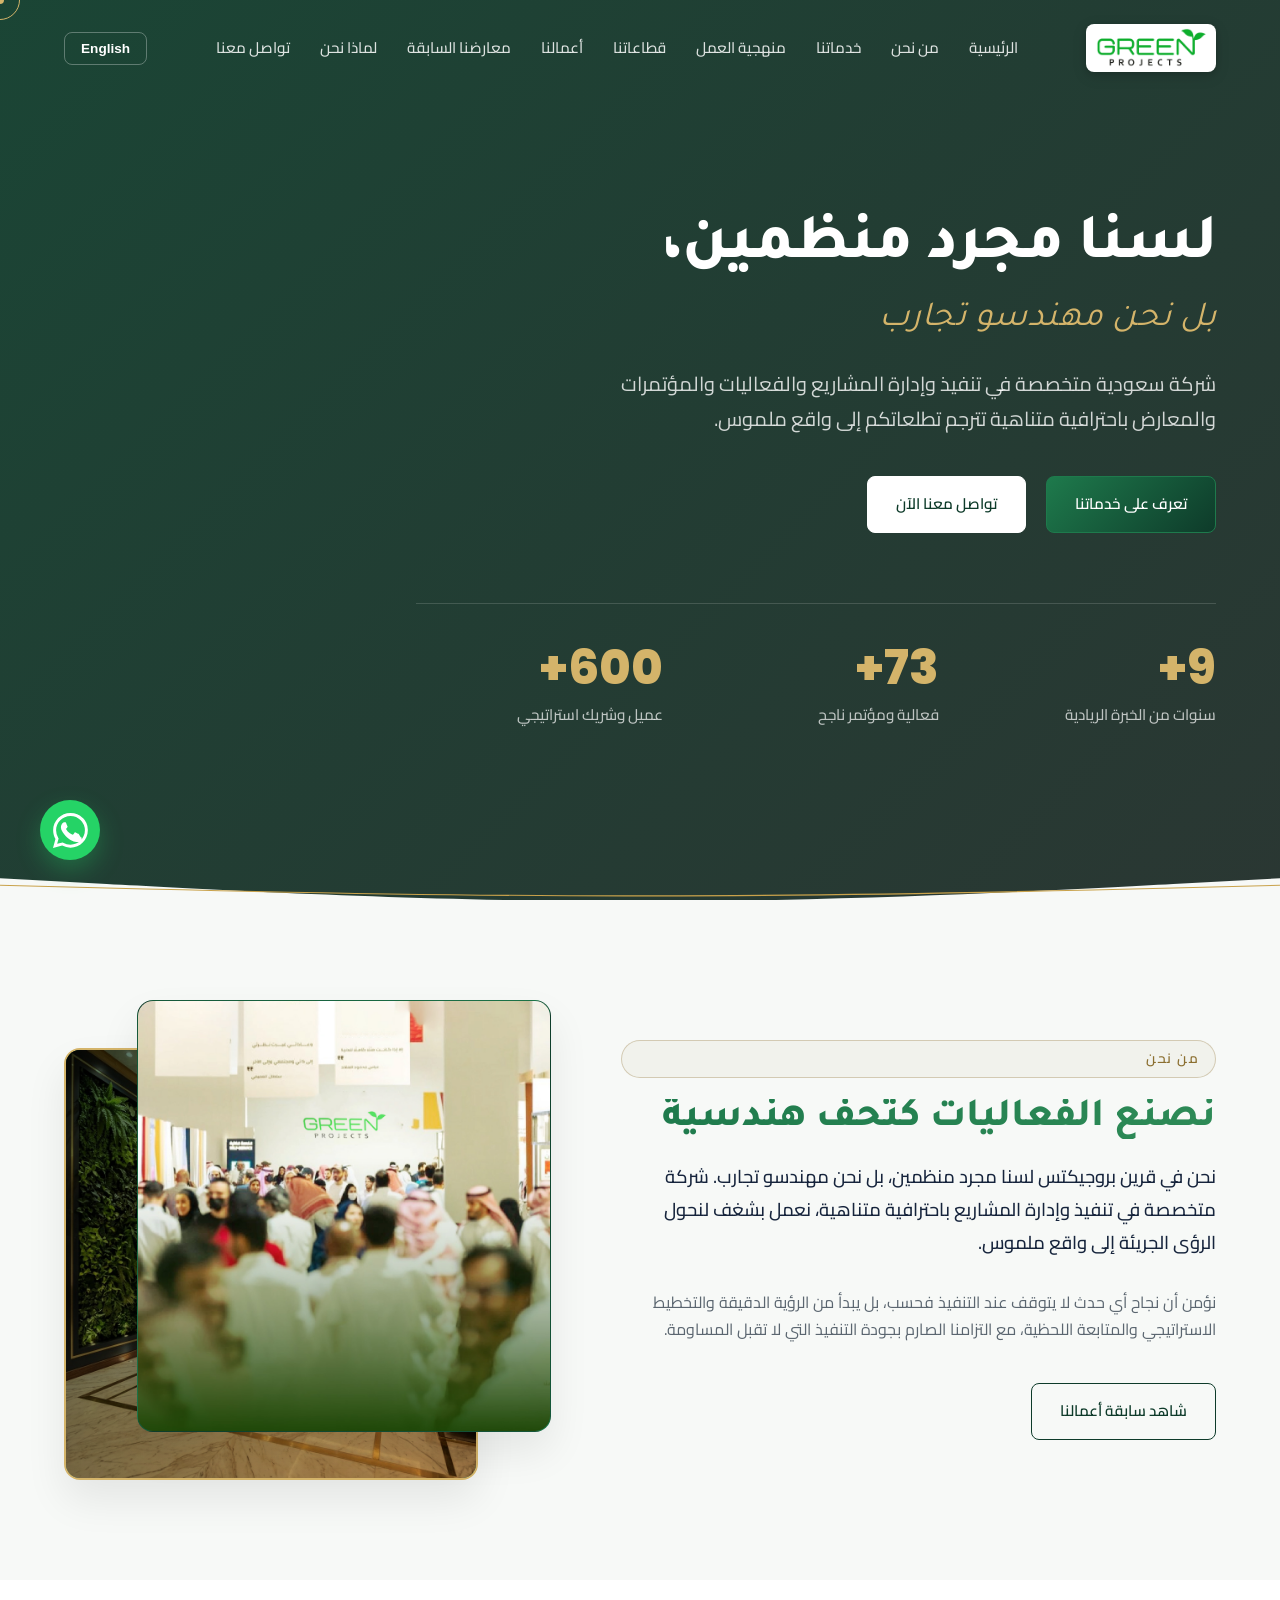
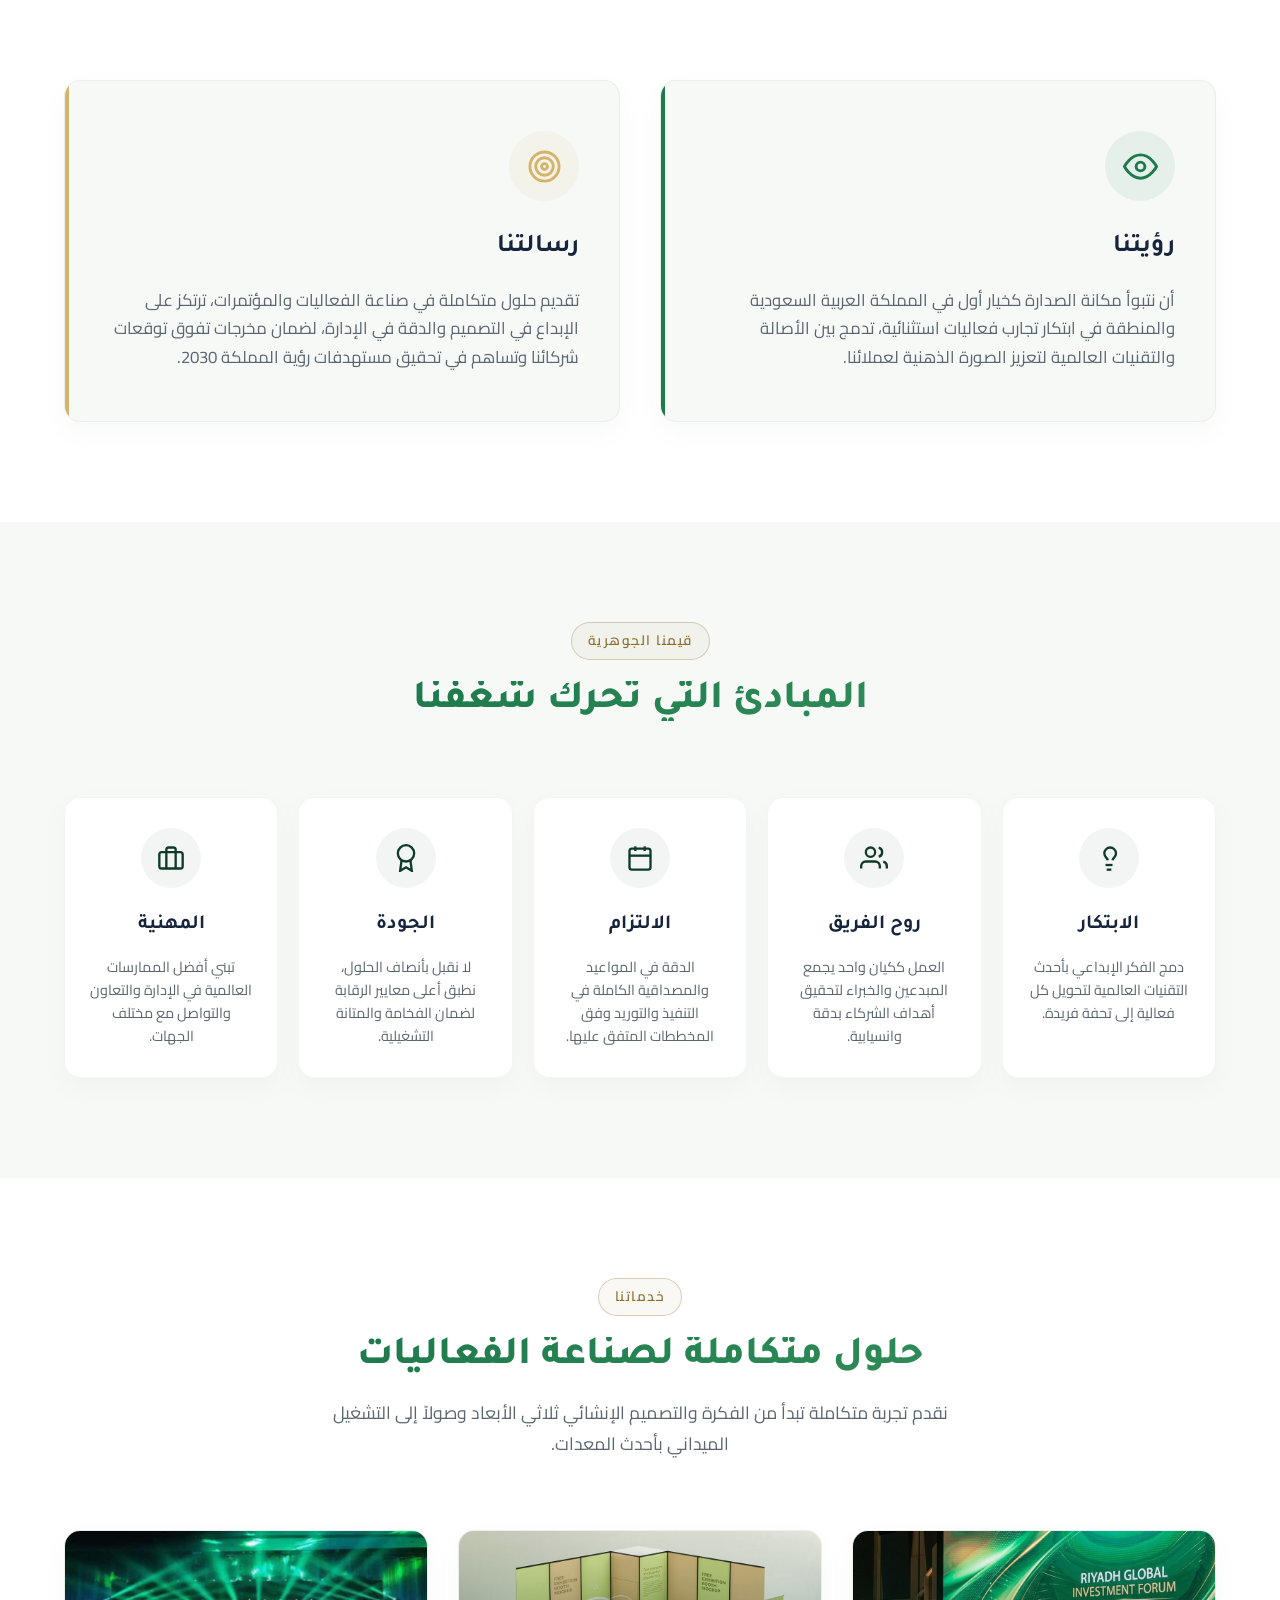
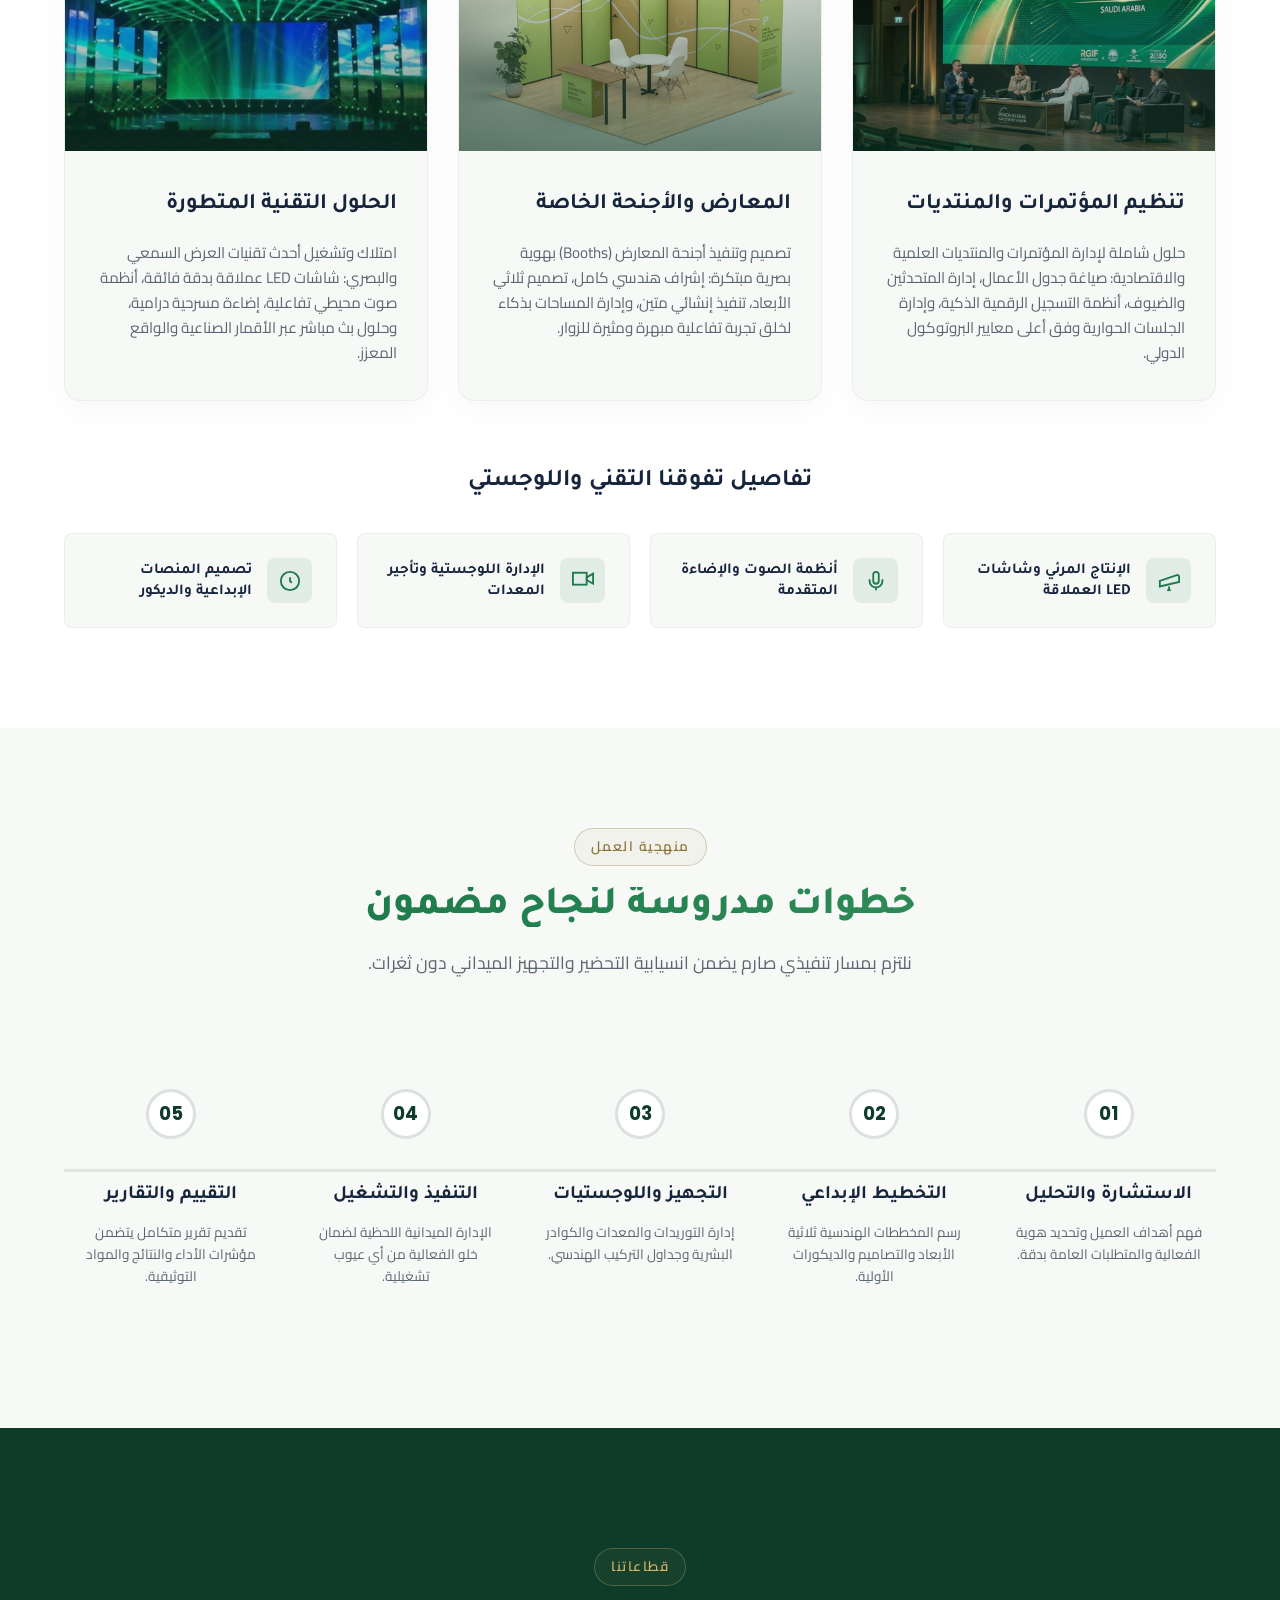
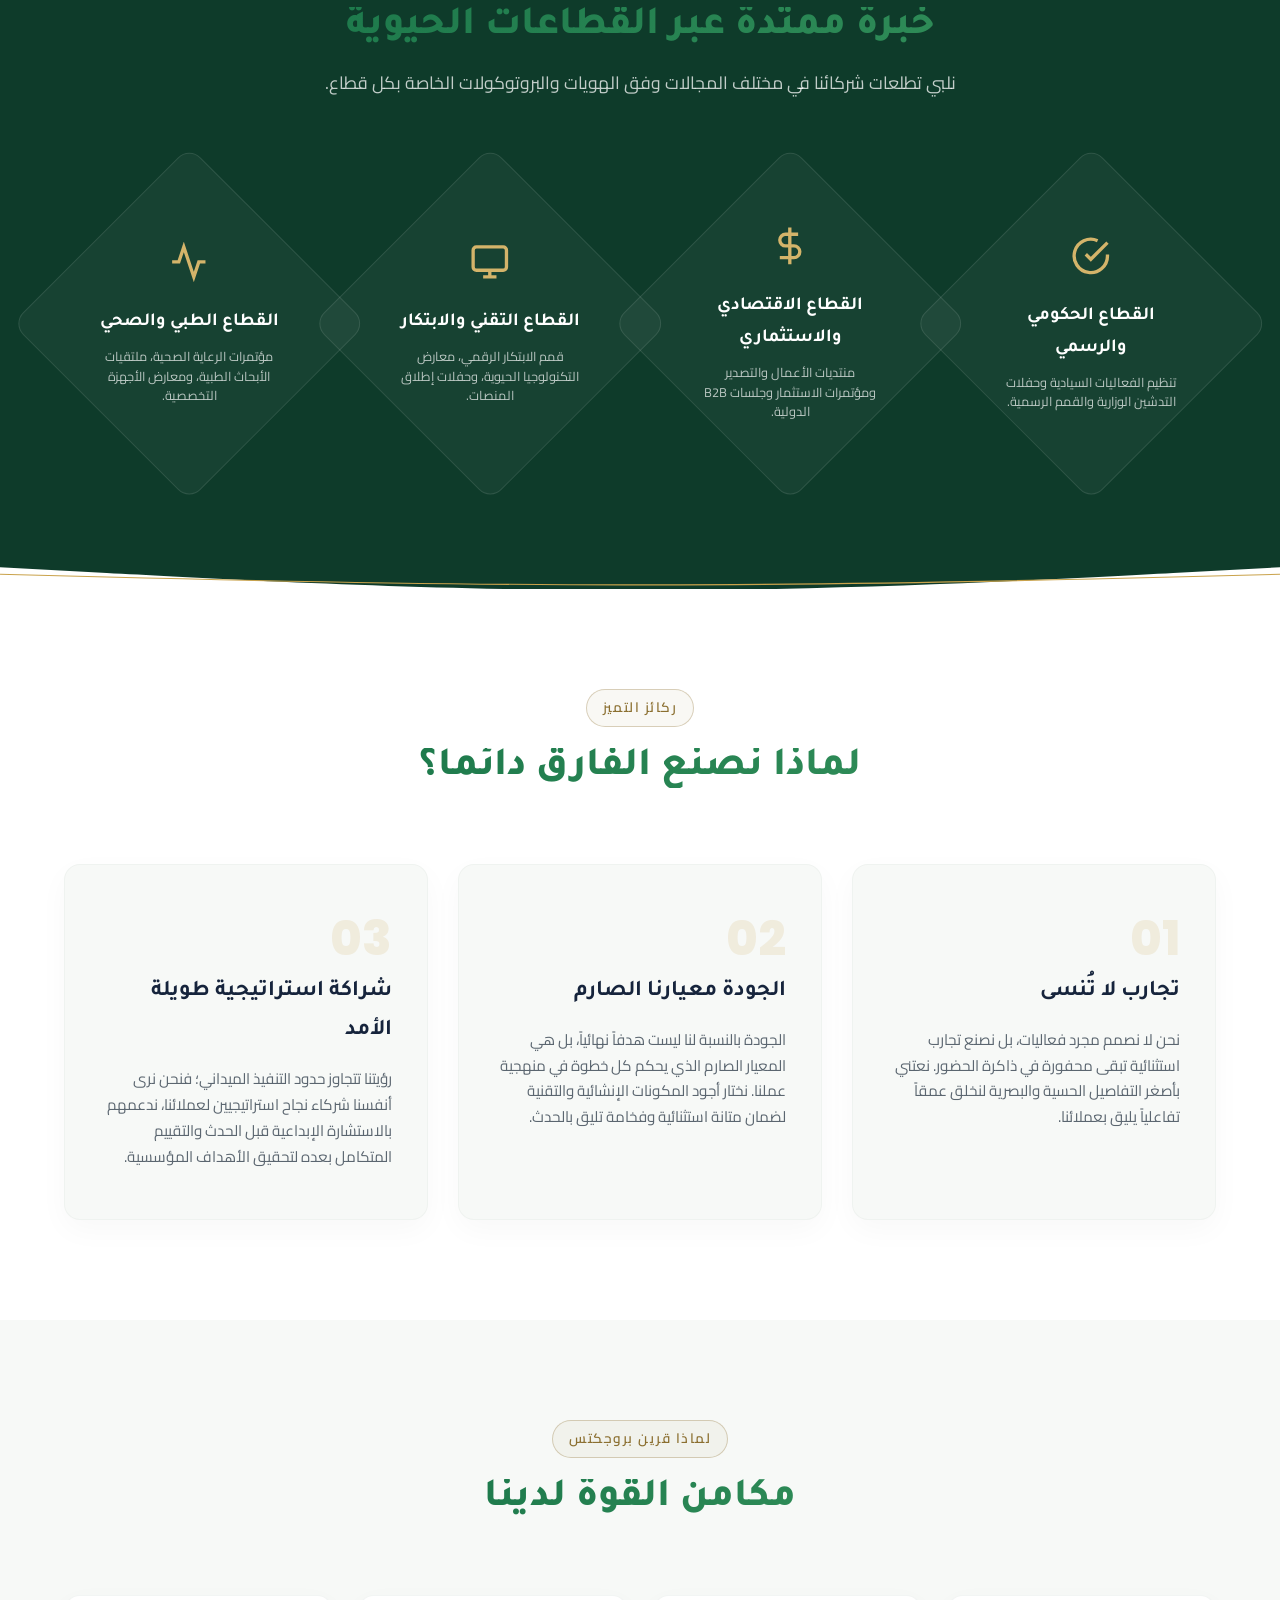
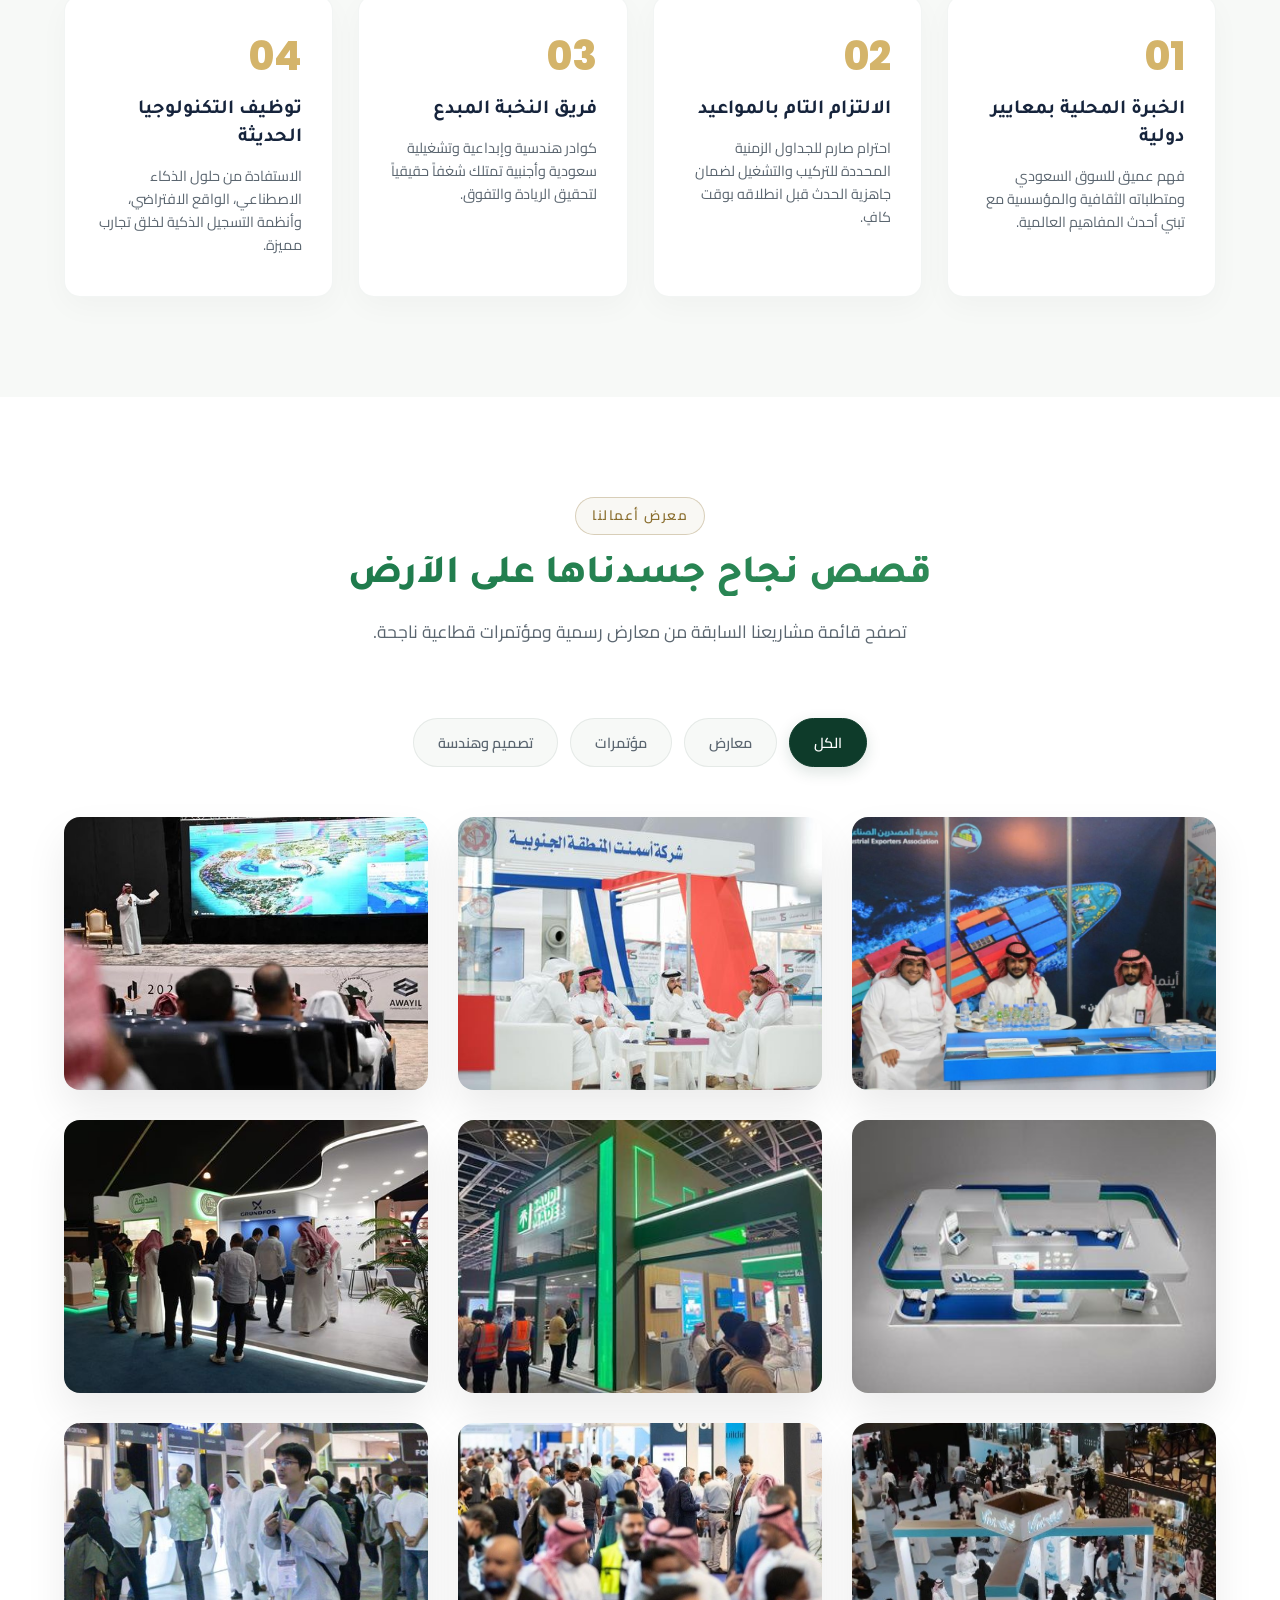
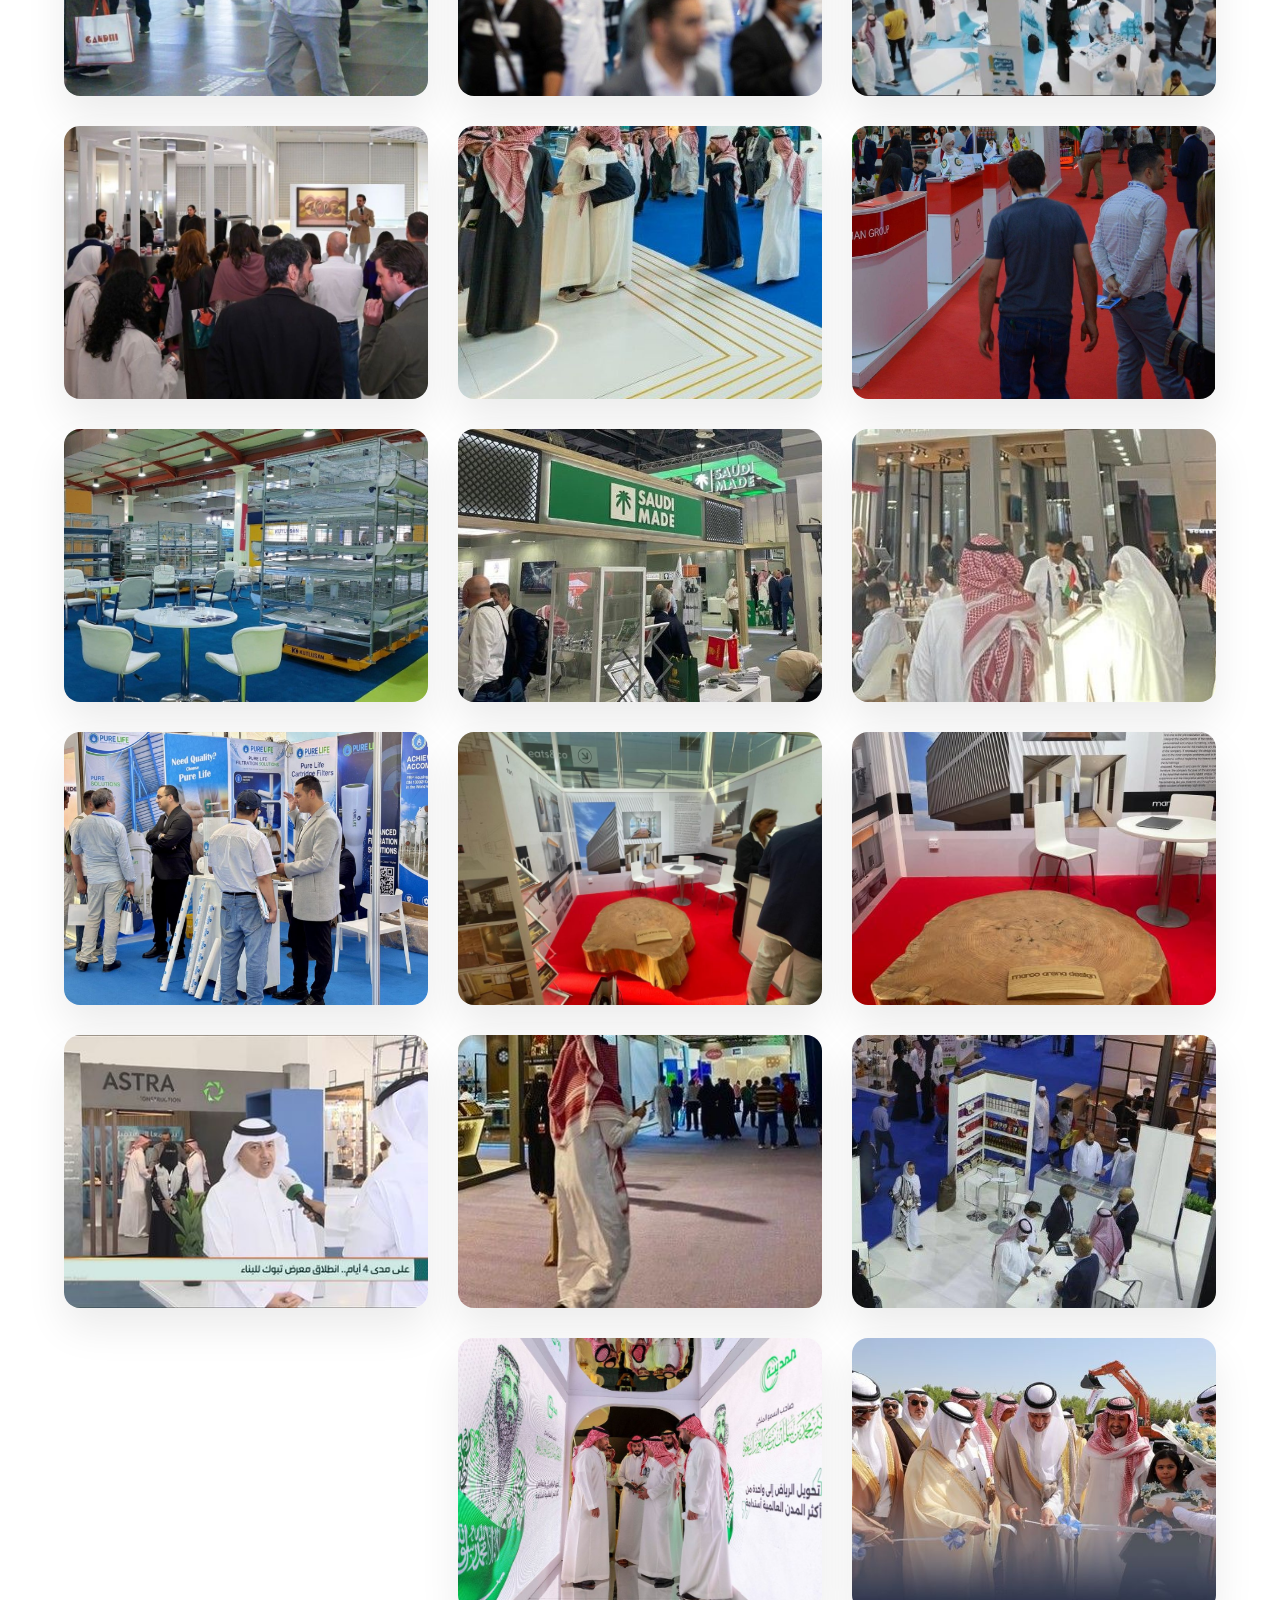
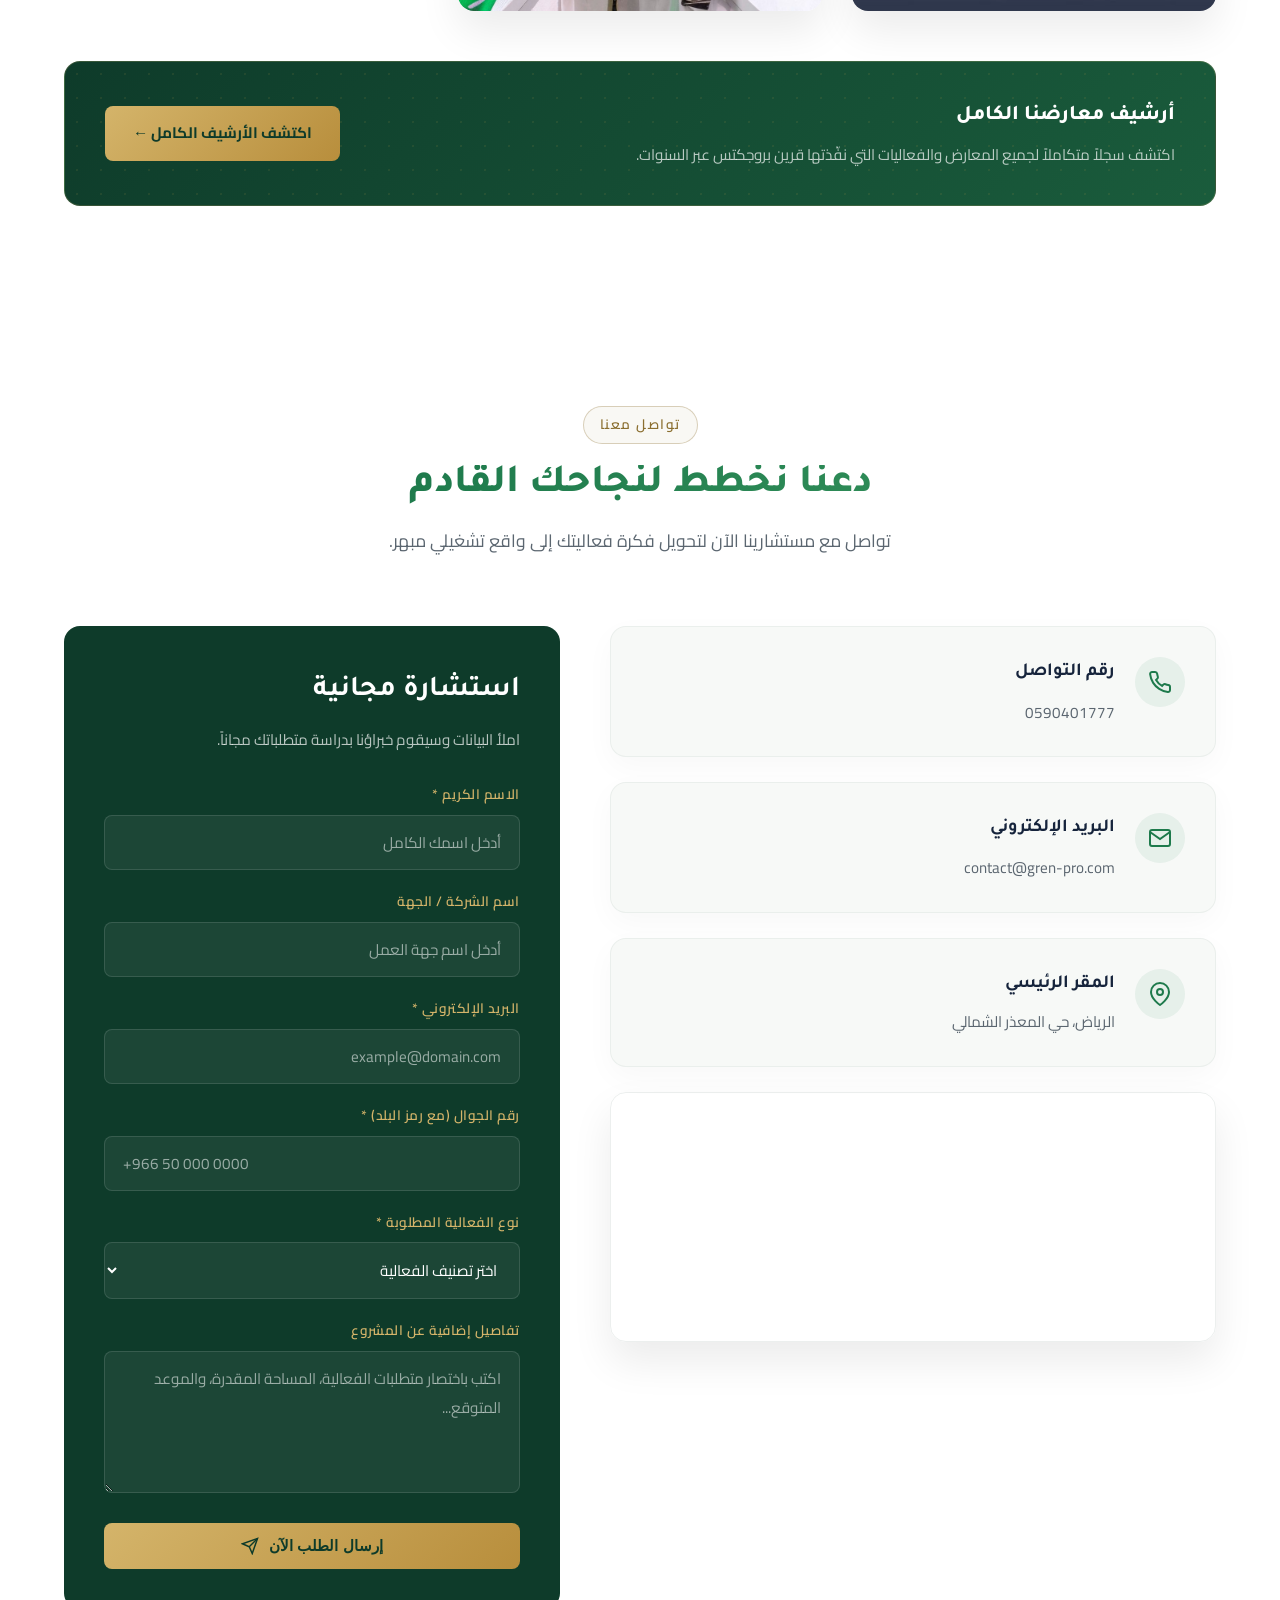
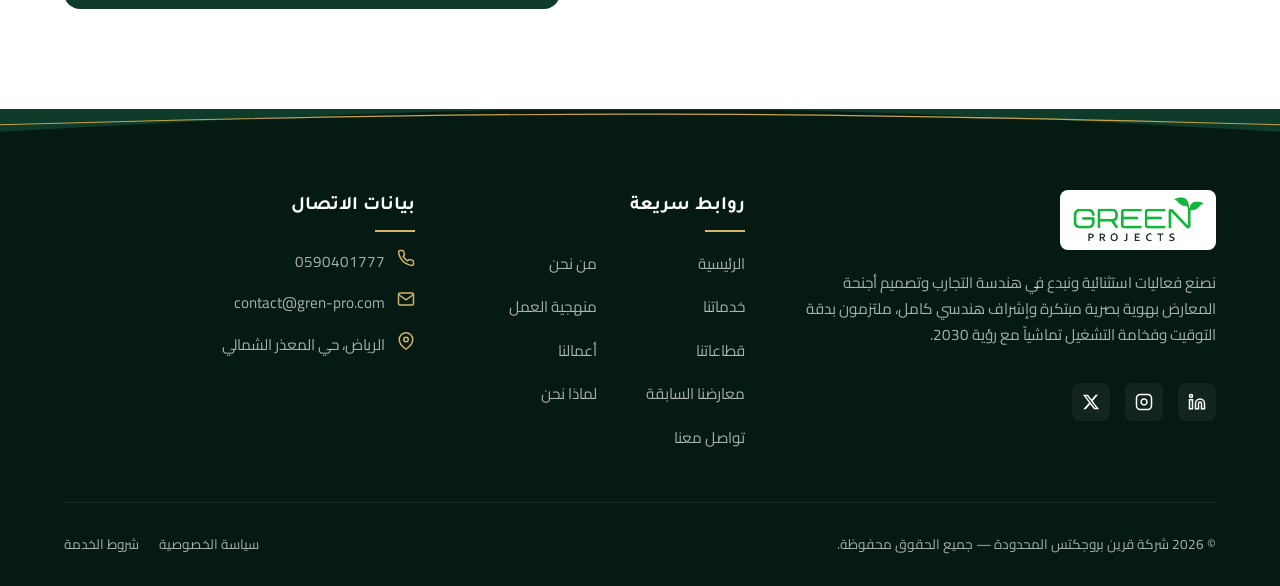
==== commit 2d6b4a6d: "Initial commit" ====
--- a/index.html
+++ b/index.html
@@ -75,7 +75,6 @@
       <!-- Language & CTA actions -->
       <div class="nav-actions">
         <button id="lang-toggle" class="lang-btn">English</button>
-        <a href="#contact" class="btn btn-gold" data-ar="احجز استشارتك" data-en="Book Consultation">احجز استشارتك</a>
 
         <!-- Mobile menu burger button -->
         <div class="burger-menu">
--- a/assets/css/style.css
+++ b/assets/css/style.css
@@ -174,6 +174,15 @@
   gap: 20px;
 }
 
+.loader-logo-official {
+  height: 90px;
+  width: auto;
+  display: block;
+  mix-blend-mode: screen;
+  animation: fadeLoaderIn 0.8s cubic-bezier(0.16, 1, 0.3, 1) forwards;
+}
+
+
 .loader-leaf {
   width: 80px;
   height: 80px;
@@ -499,6 +508,31 @@
   gap: 10px;
   text-decoration: none;
 }
+
+/* Official image logo — transparent background, larger size */
+.logo-official-link {
+  display: flex;
+  align-items: center;
+  text-decoration: none;
+  flex-shrink: 0;
+}
+
+.logo-official {
+  height: 62px;
+  width: auto;
+  display: block;
+  /* screen blend removes white from PNG logo against the dark header background */
+  mix-blend-mode: screen;
+  filter: drop-shadow(0 1px 3px rgba(0, 0, 0, 0.15));
+  transition: var(--transition-fast);
+}
+
+.logo-official-link:hover .logo-official {
+  filter: drop-shadow(0 2px 8px rgba(201, 162, 75, 0.4));
+  transform: scale(1.04);
+  transition: var(--transition-smooth);
+}
+
 
 .logo-icon {
   width: 45px;
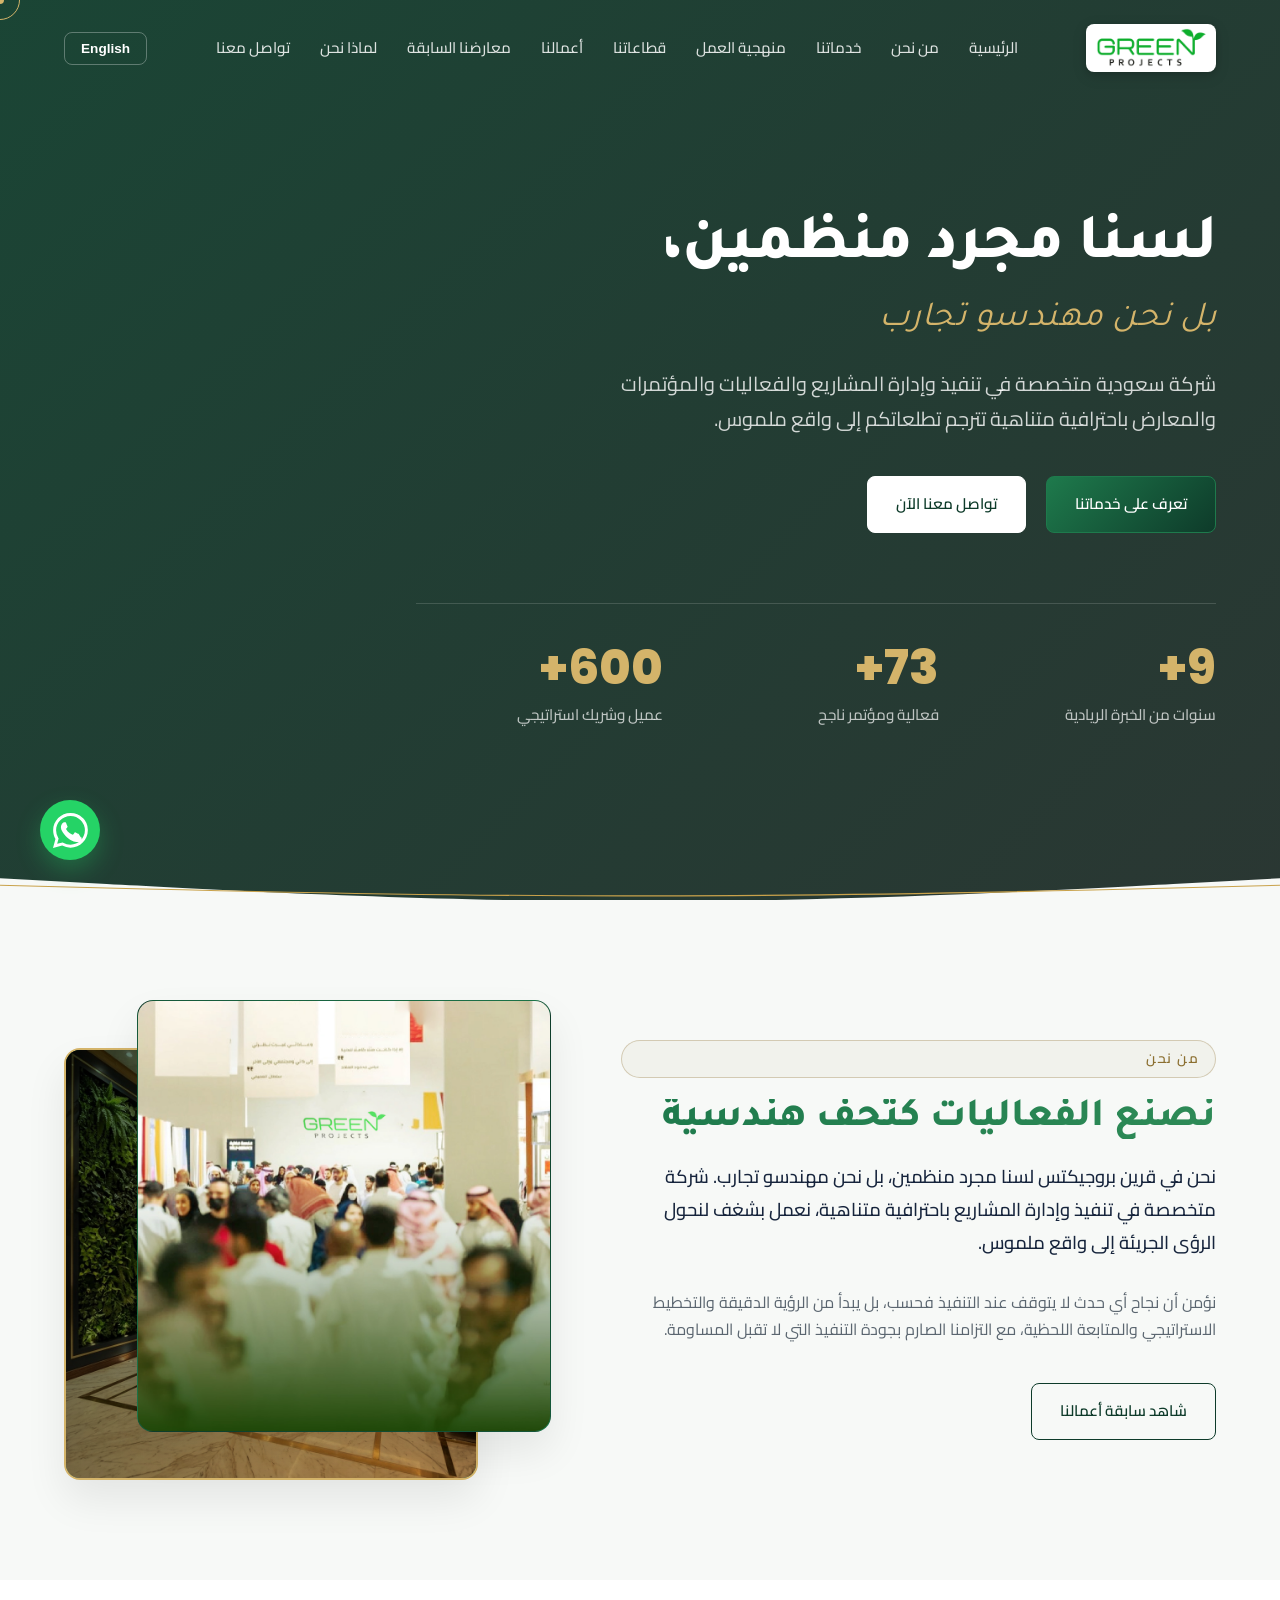
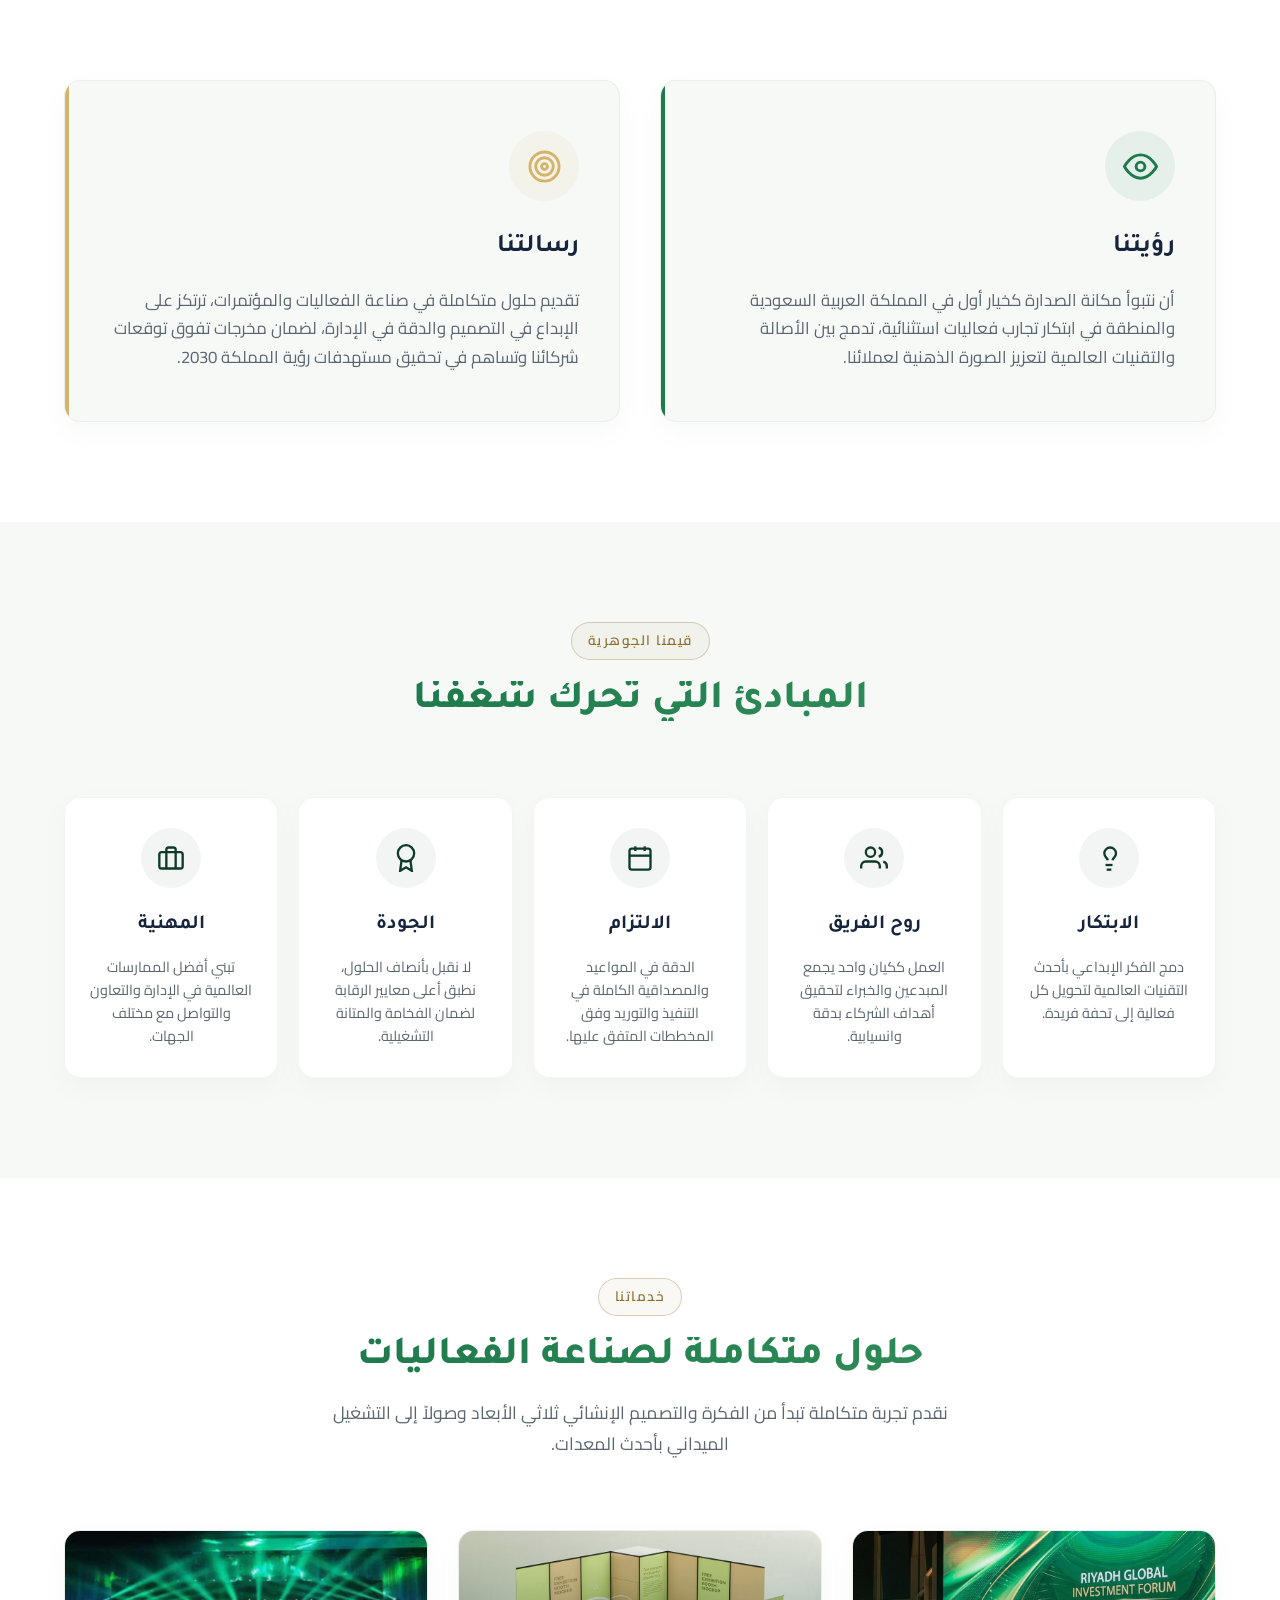
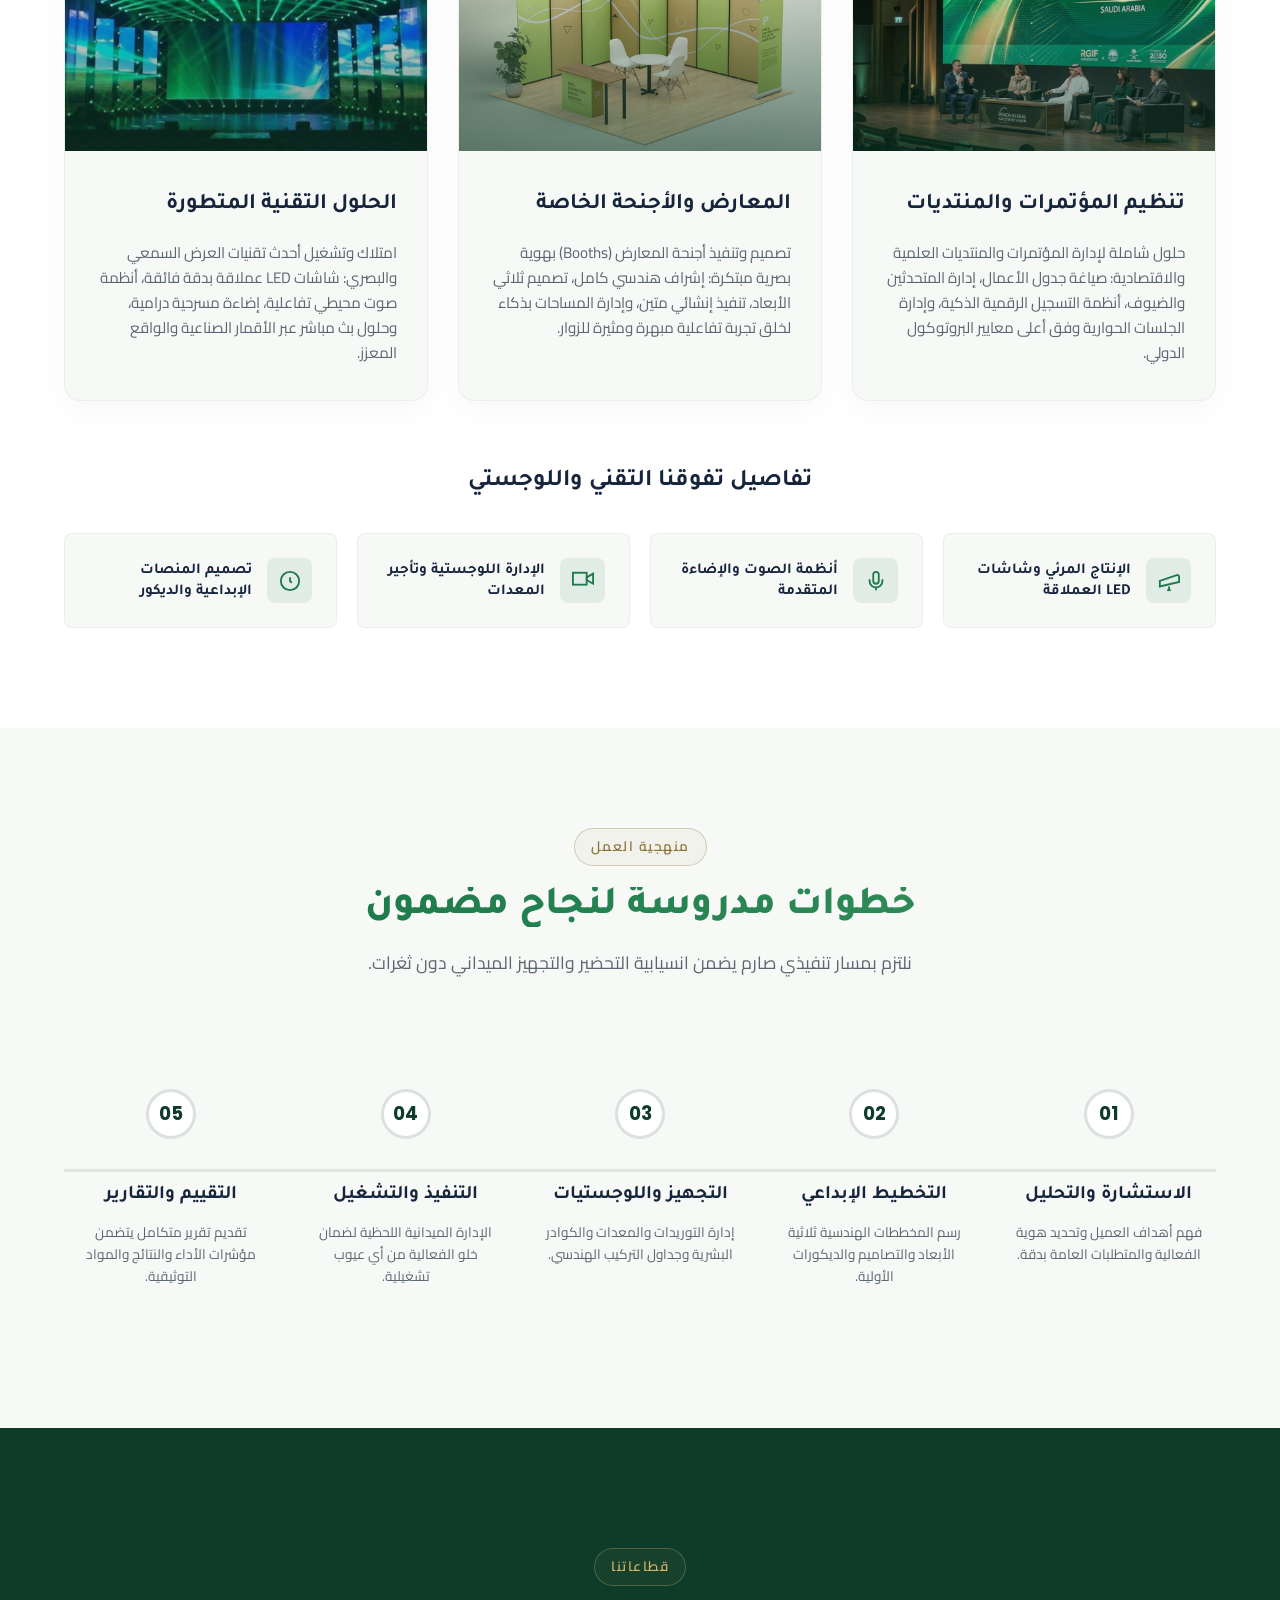
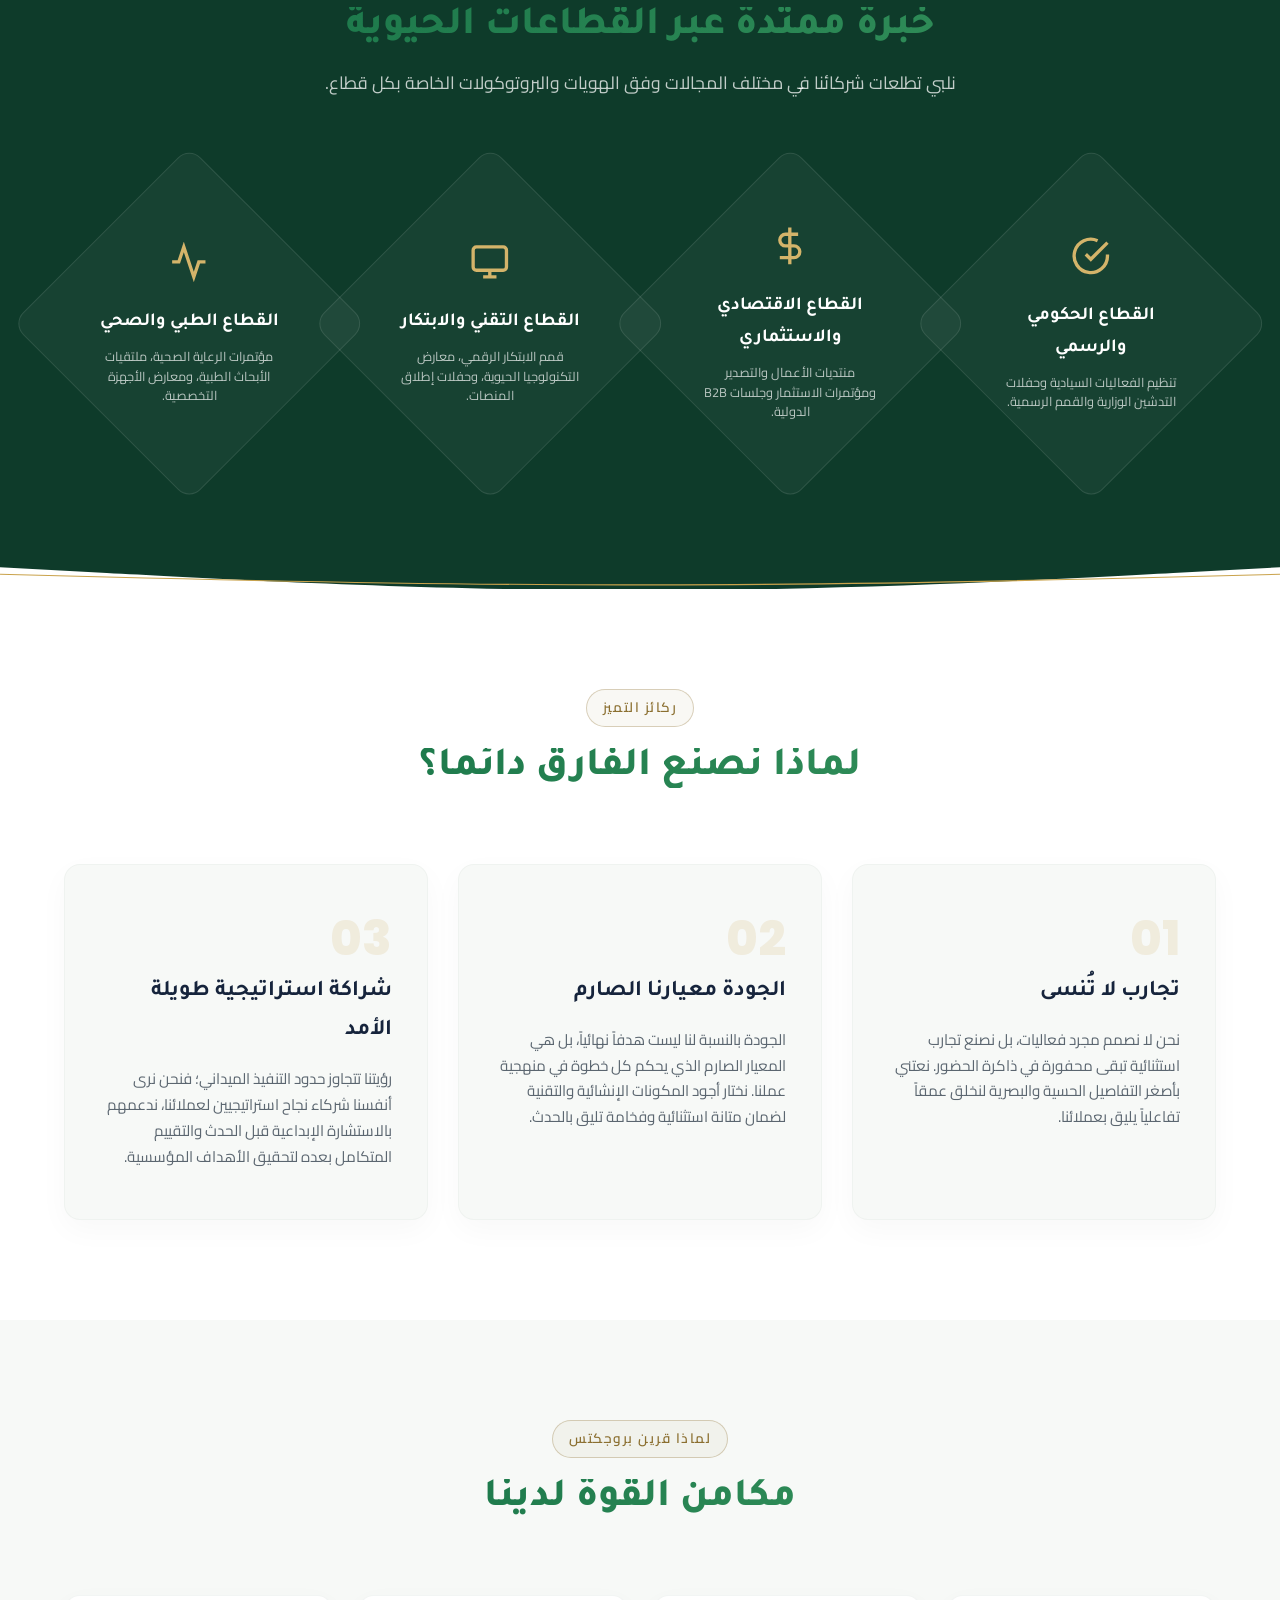
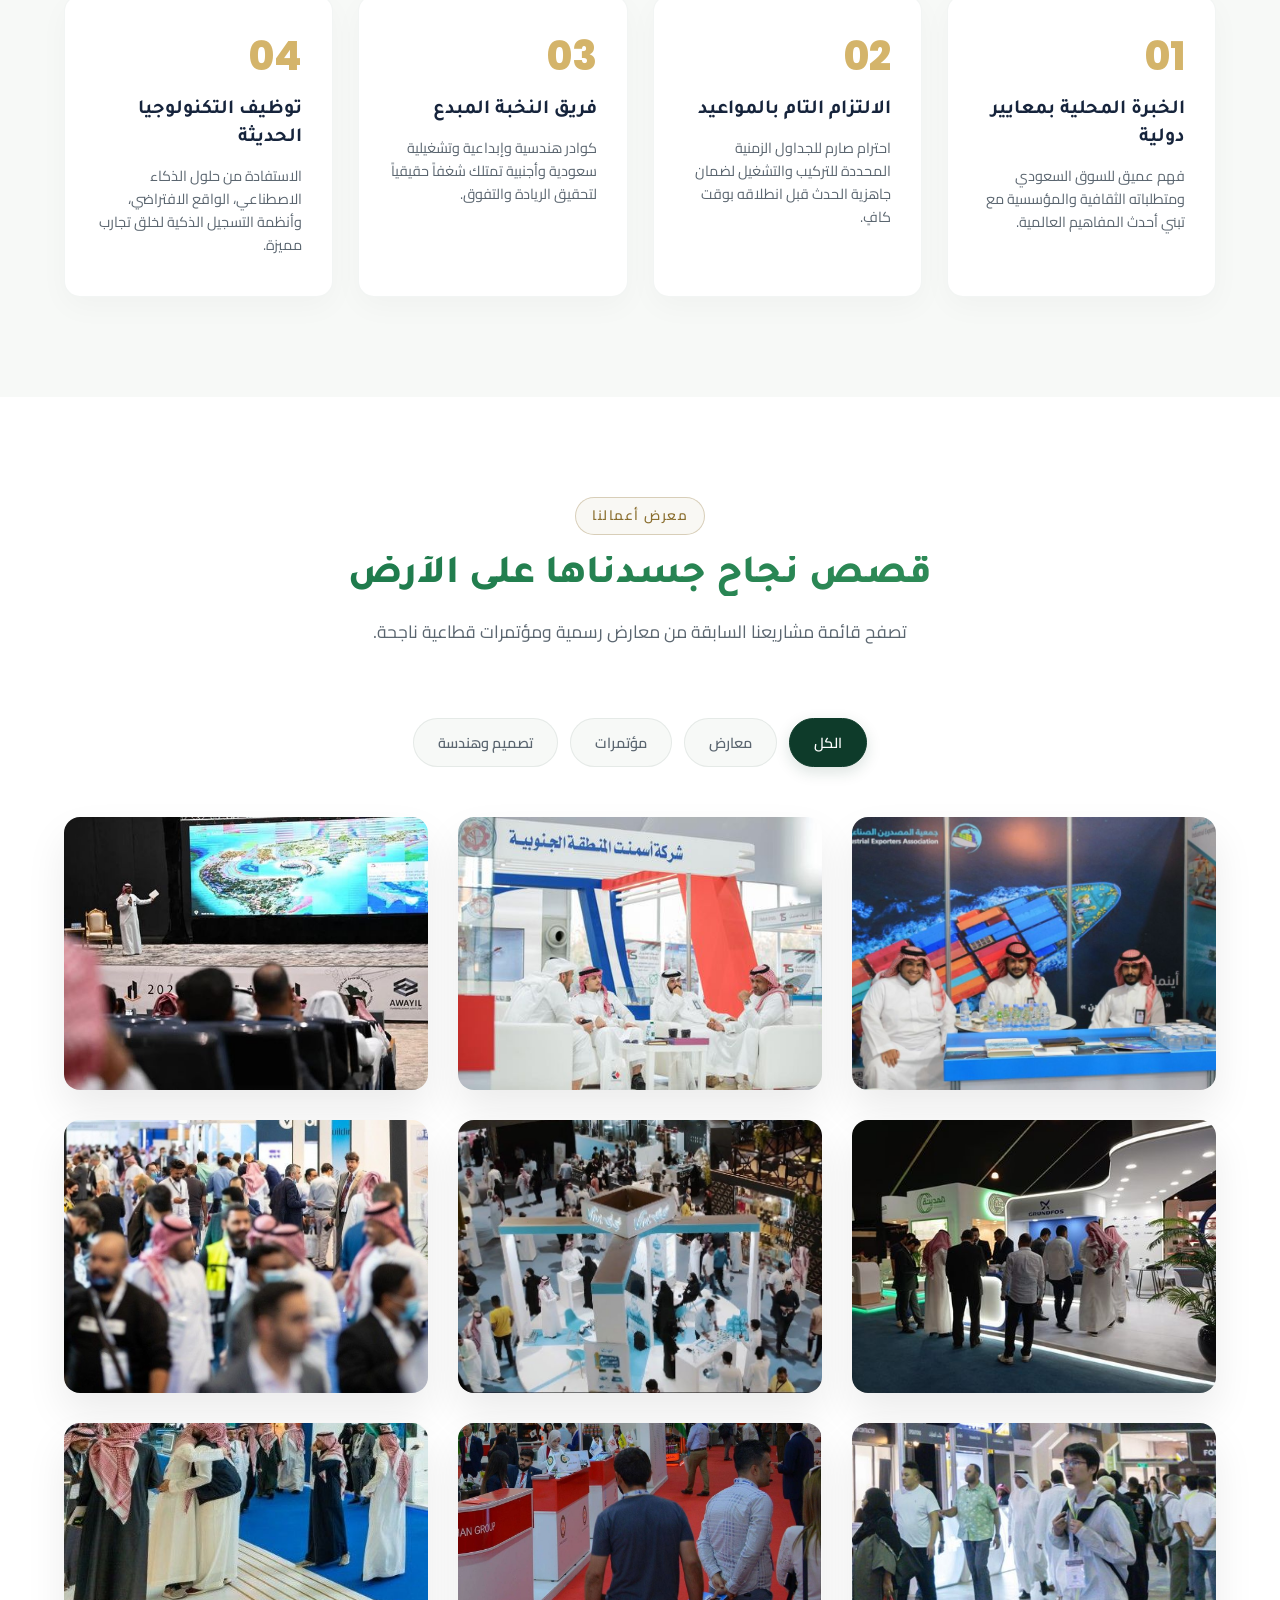
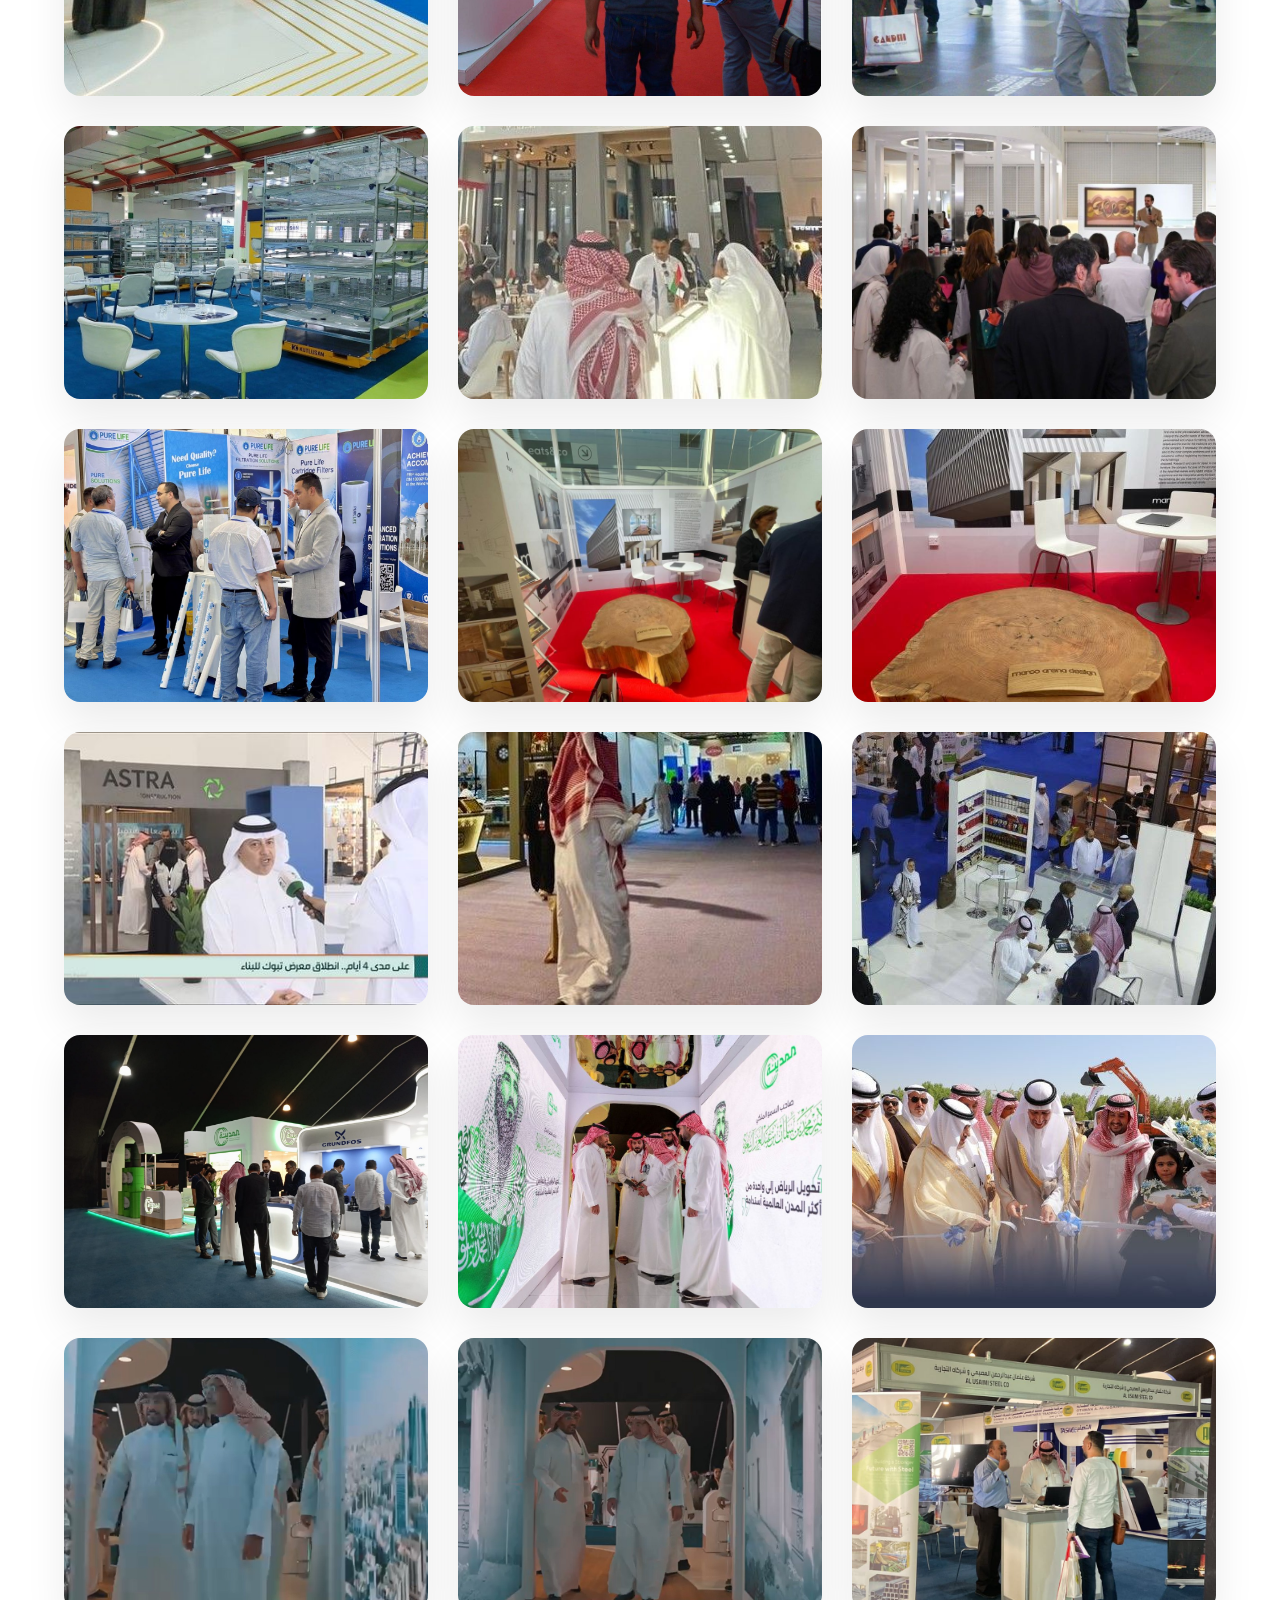
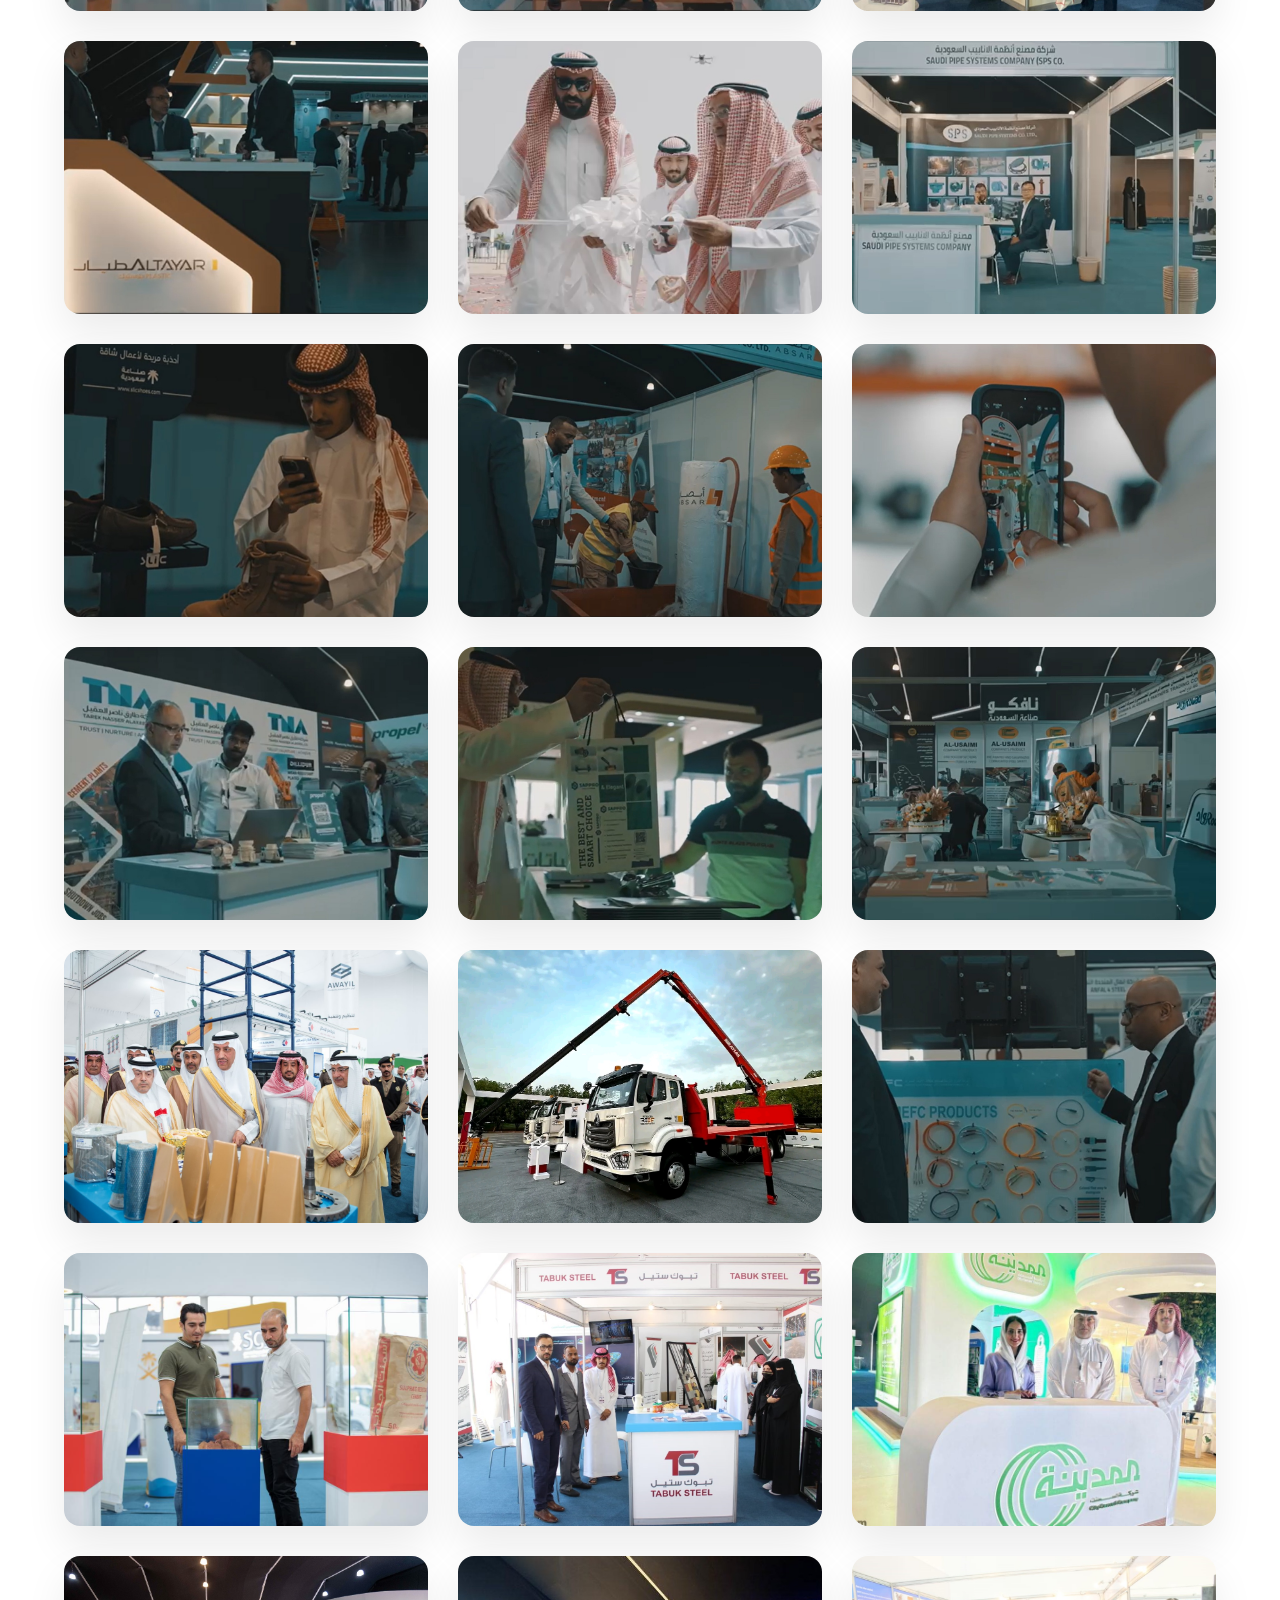
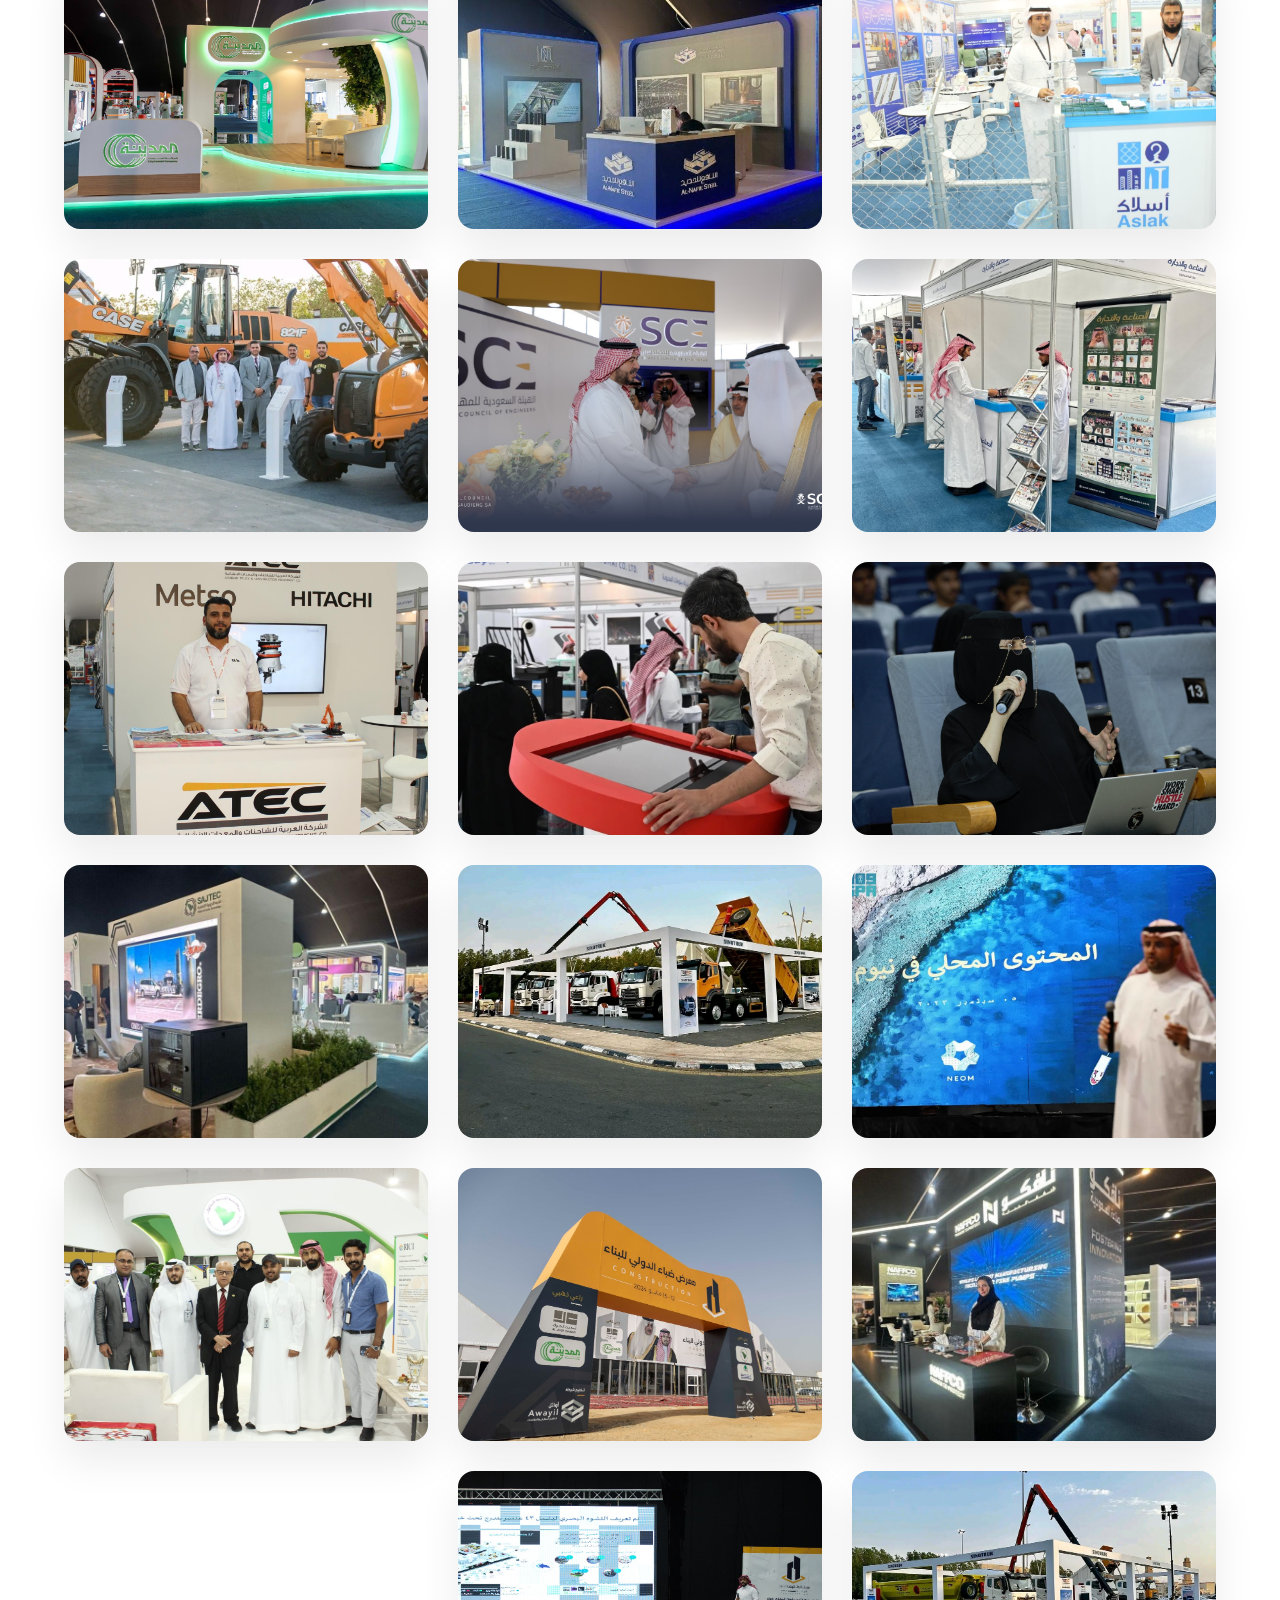
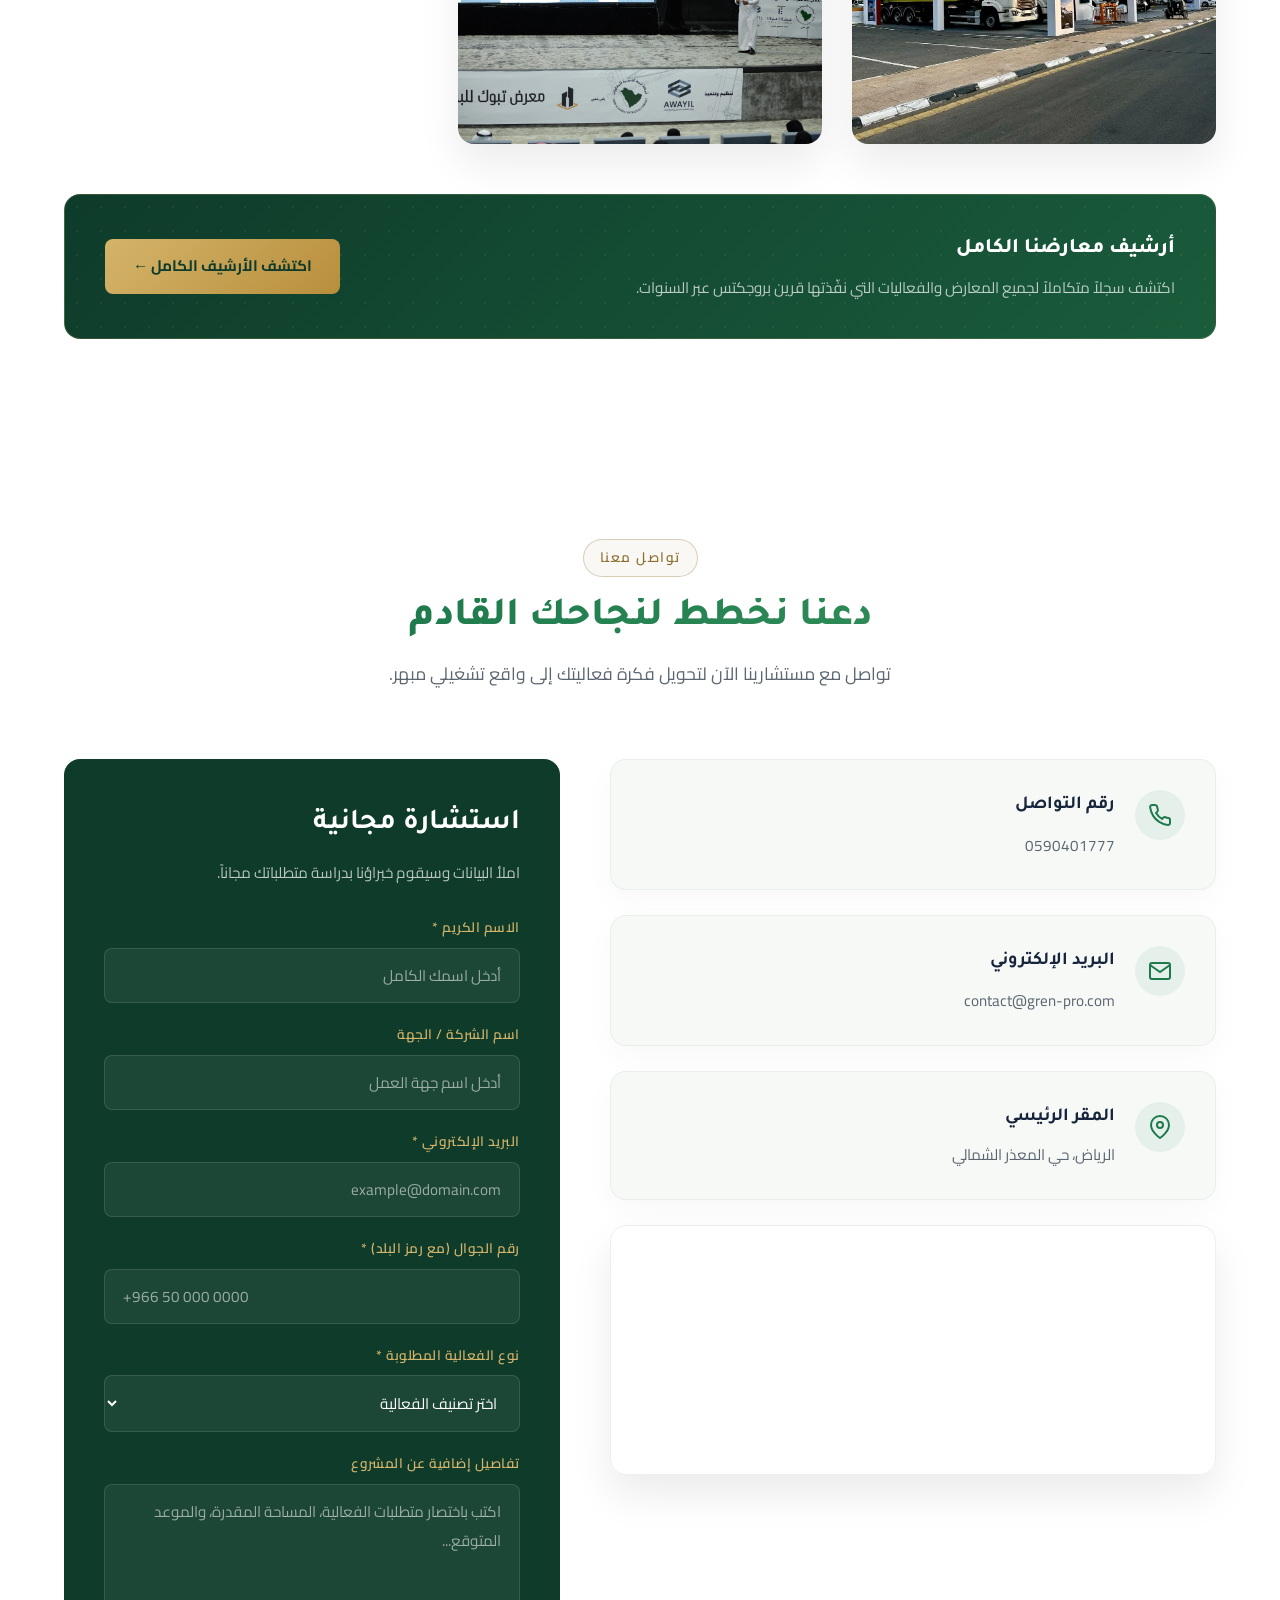
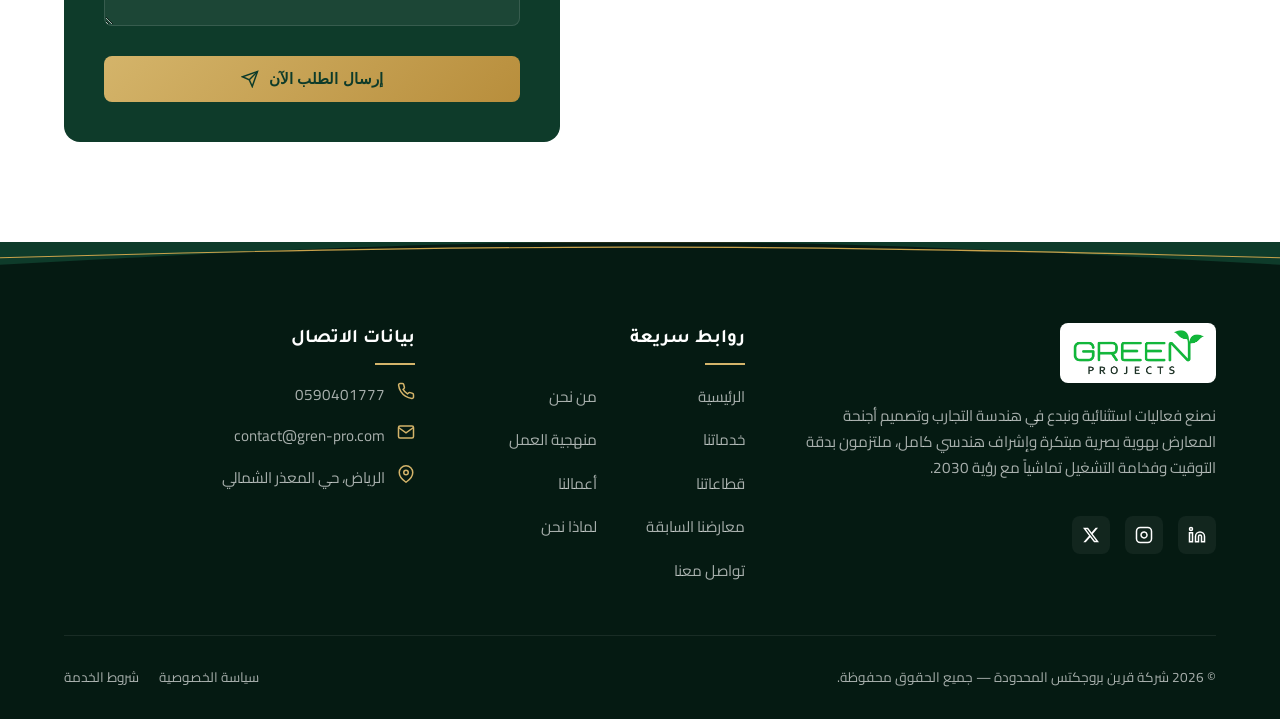
==== commit f86940f7: "Initial commit" ====
--- a/index.html
+++ b/index.html
@@ -32,6 +32,14 @@
   <link rel="shortcut icon" href="assets/images/favicon.ico" type="image/x-icon">
   <link rel="apple-touch-icon" href="assets/images/logo.png">
   <link rel="stylesheet" href="assets/css/style.css">
+
+  <!-- Preload first portfolio images for instant display on mobile -->
+  <link rel="preload" as="image" href="assets/images/portfolio/exporters-association.jpg">
+  <link rel="preload" as="image" href="assets/images/portfolio/cement-company-booth.jpg">
+  <link rel="preload" as="image" href="assets/images/portfolio/awayil-conference.jpg">
+  <link rel="preload" as="image" href="assets/images/portfolio/industrial-booth.jpg">
+  <link rel="preload" as="image" href="assets/images/portfolio/1.jpeg">
+  <link rel="preload" as="image" href="assets/images/portfolio/2.jpeg">
 </head>
 
 <body class="lang-ar">
@@ -1177,8 +1185,8 @@
   </button>
 
   <!-- JavaScript Scripts (portfolioData then main app logic) -->
-  <script src="assets/js/portfolio-data.js"></script>
-  <script src="assets/js/main.js"></script>
+  <script src="assets/js/portfolio-data.js" defer></script>
+  <script src="assets/js/main.js" defer></script>
 </body>
 
 </html>
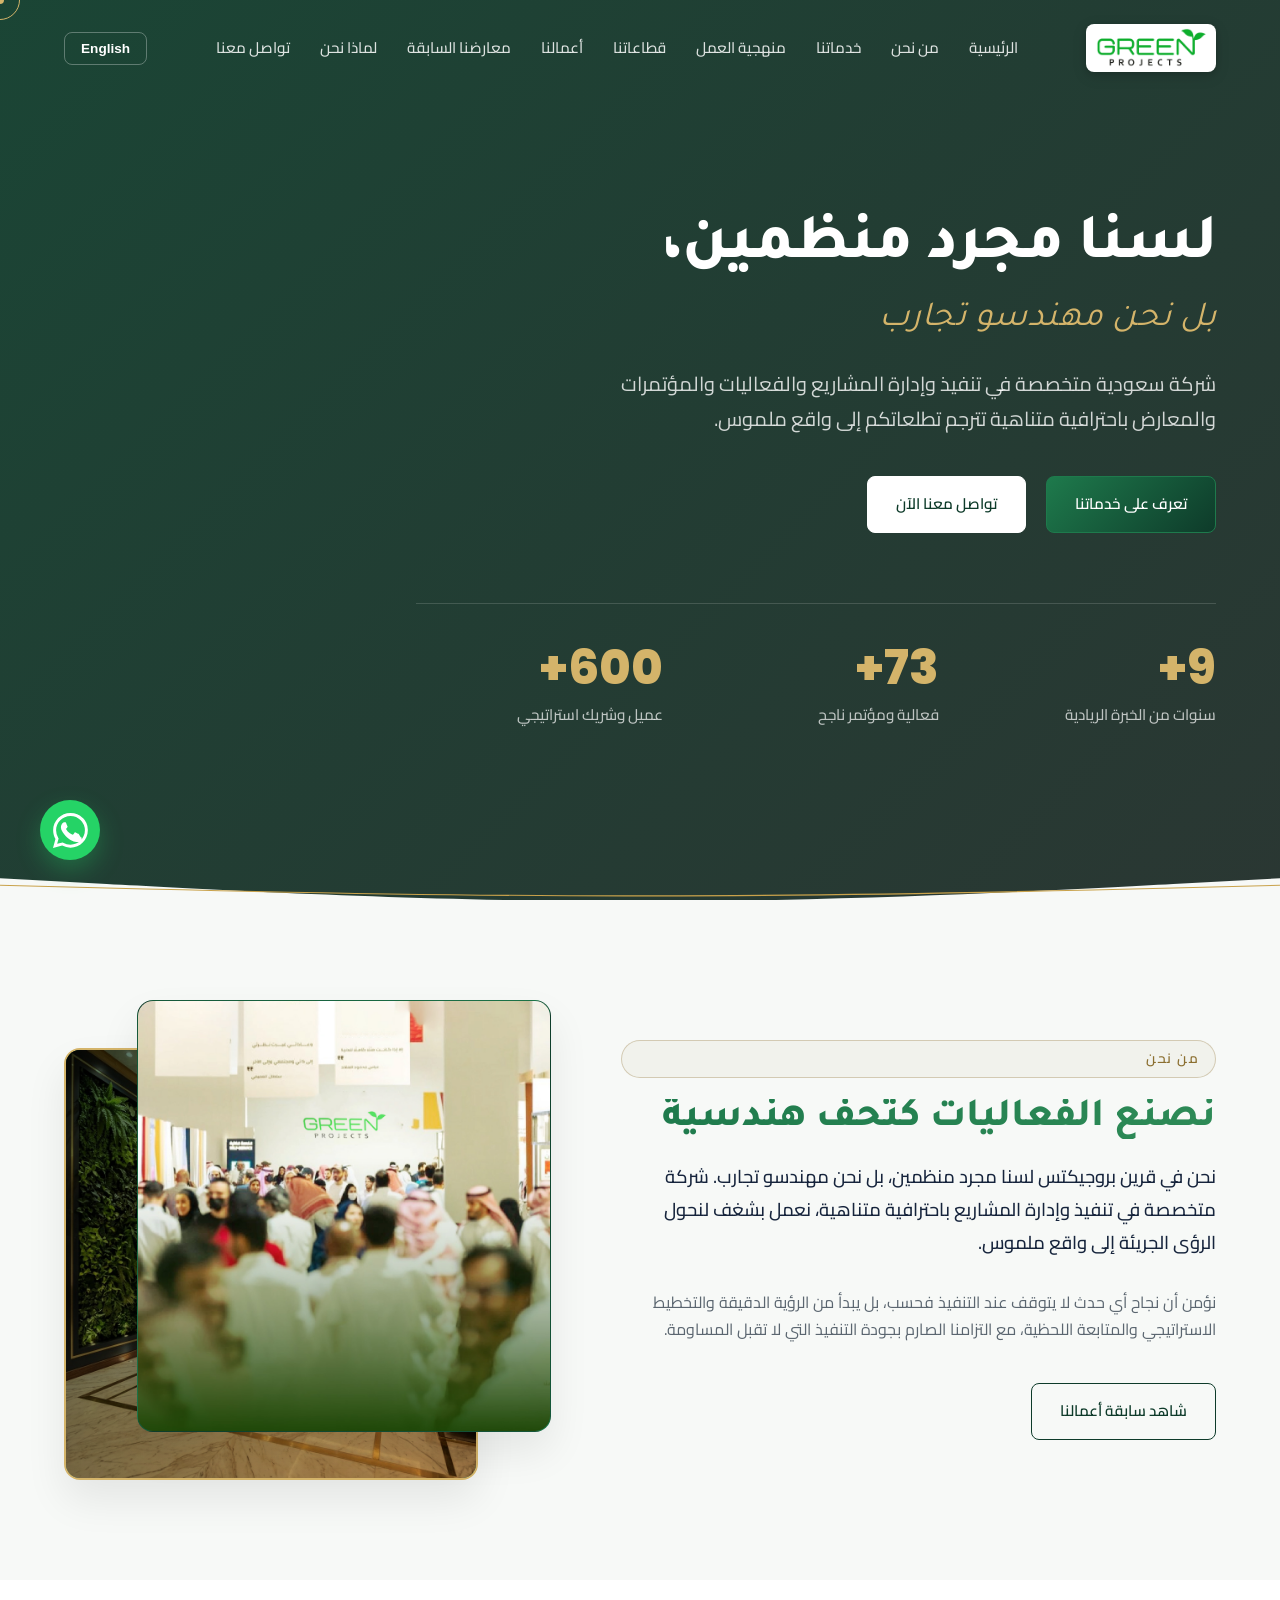
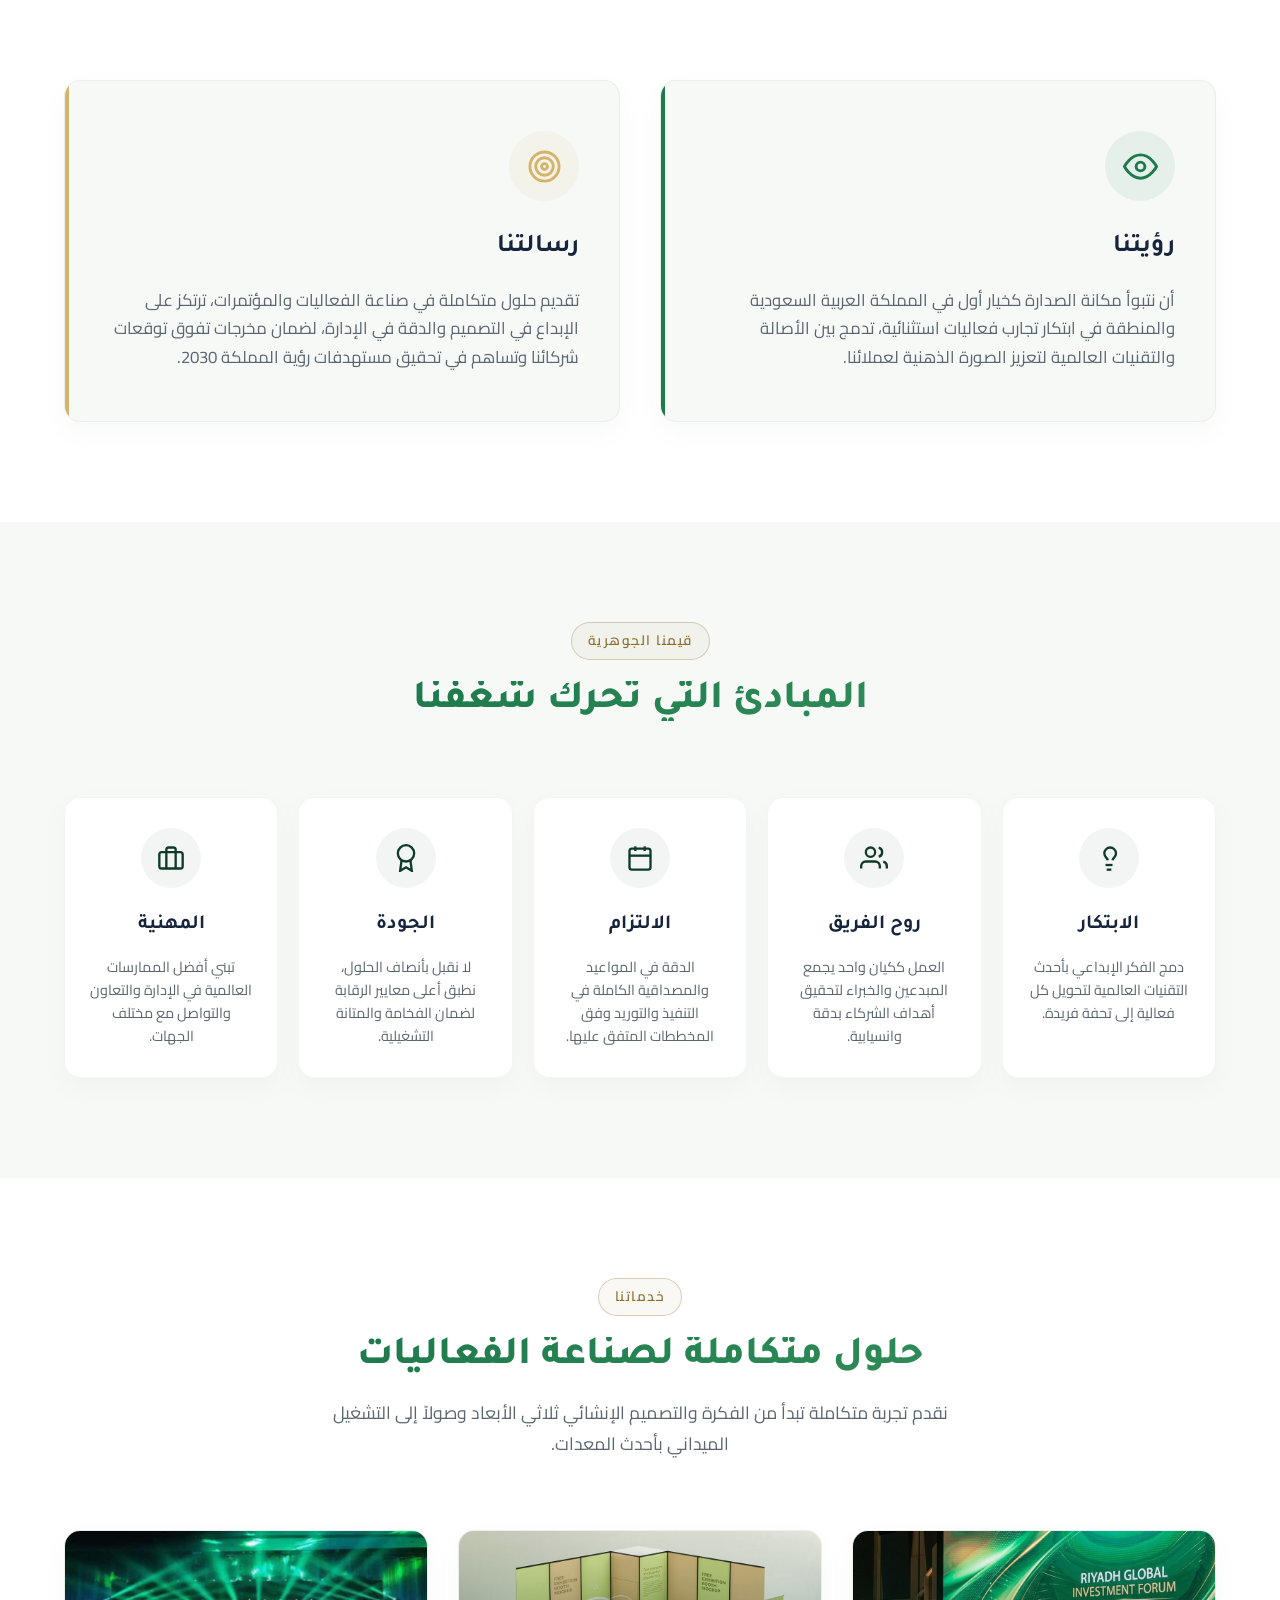
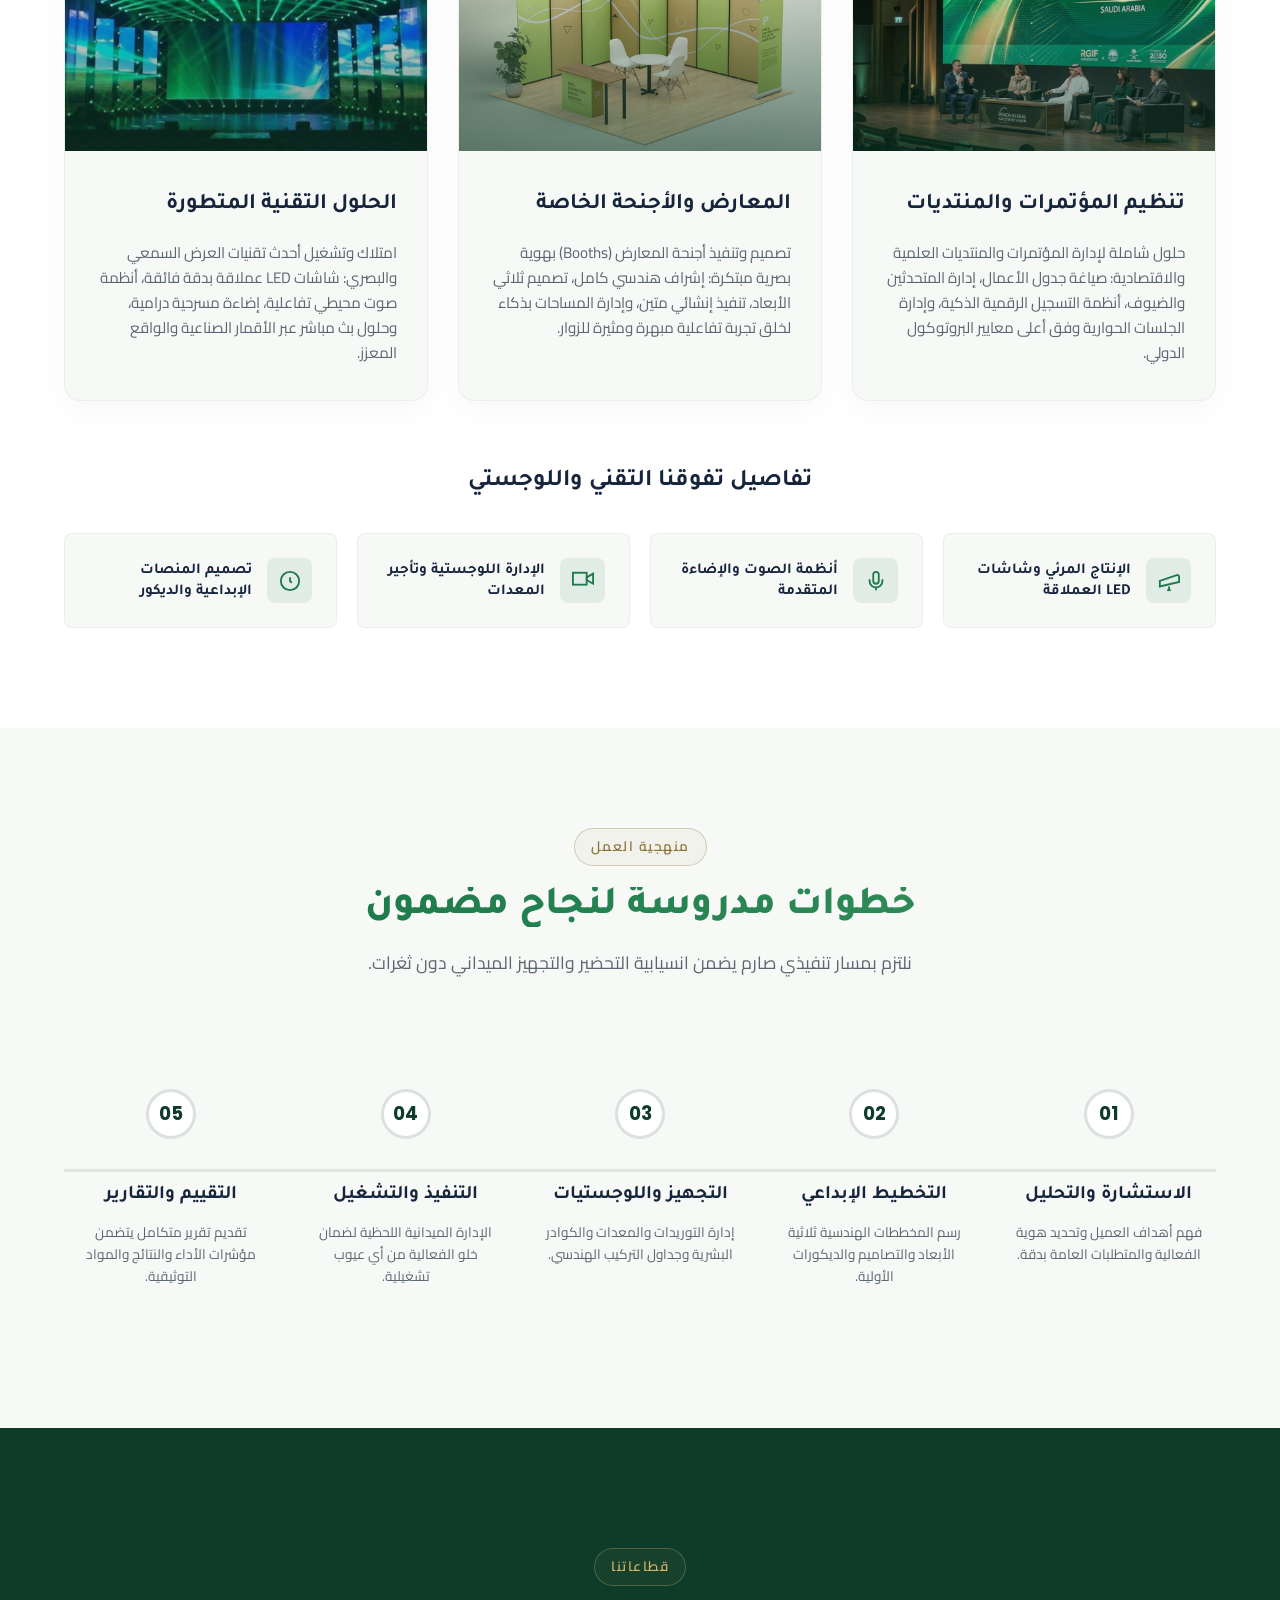
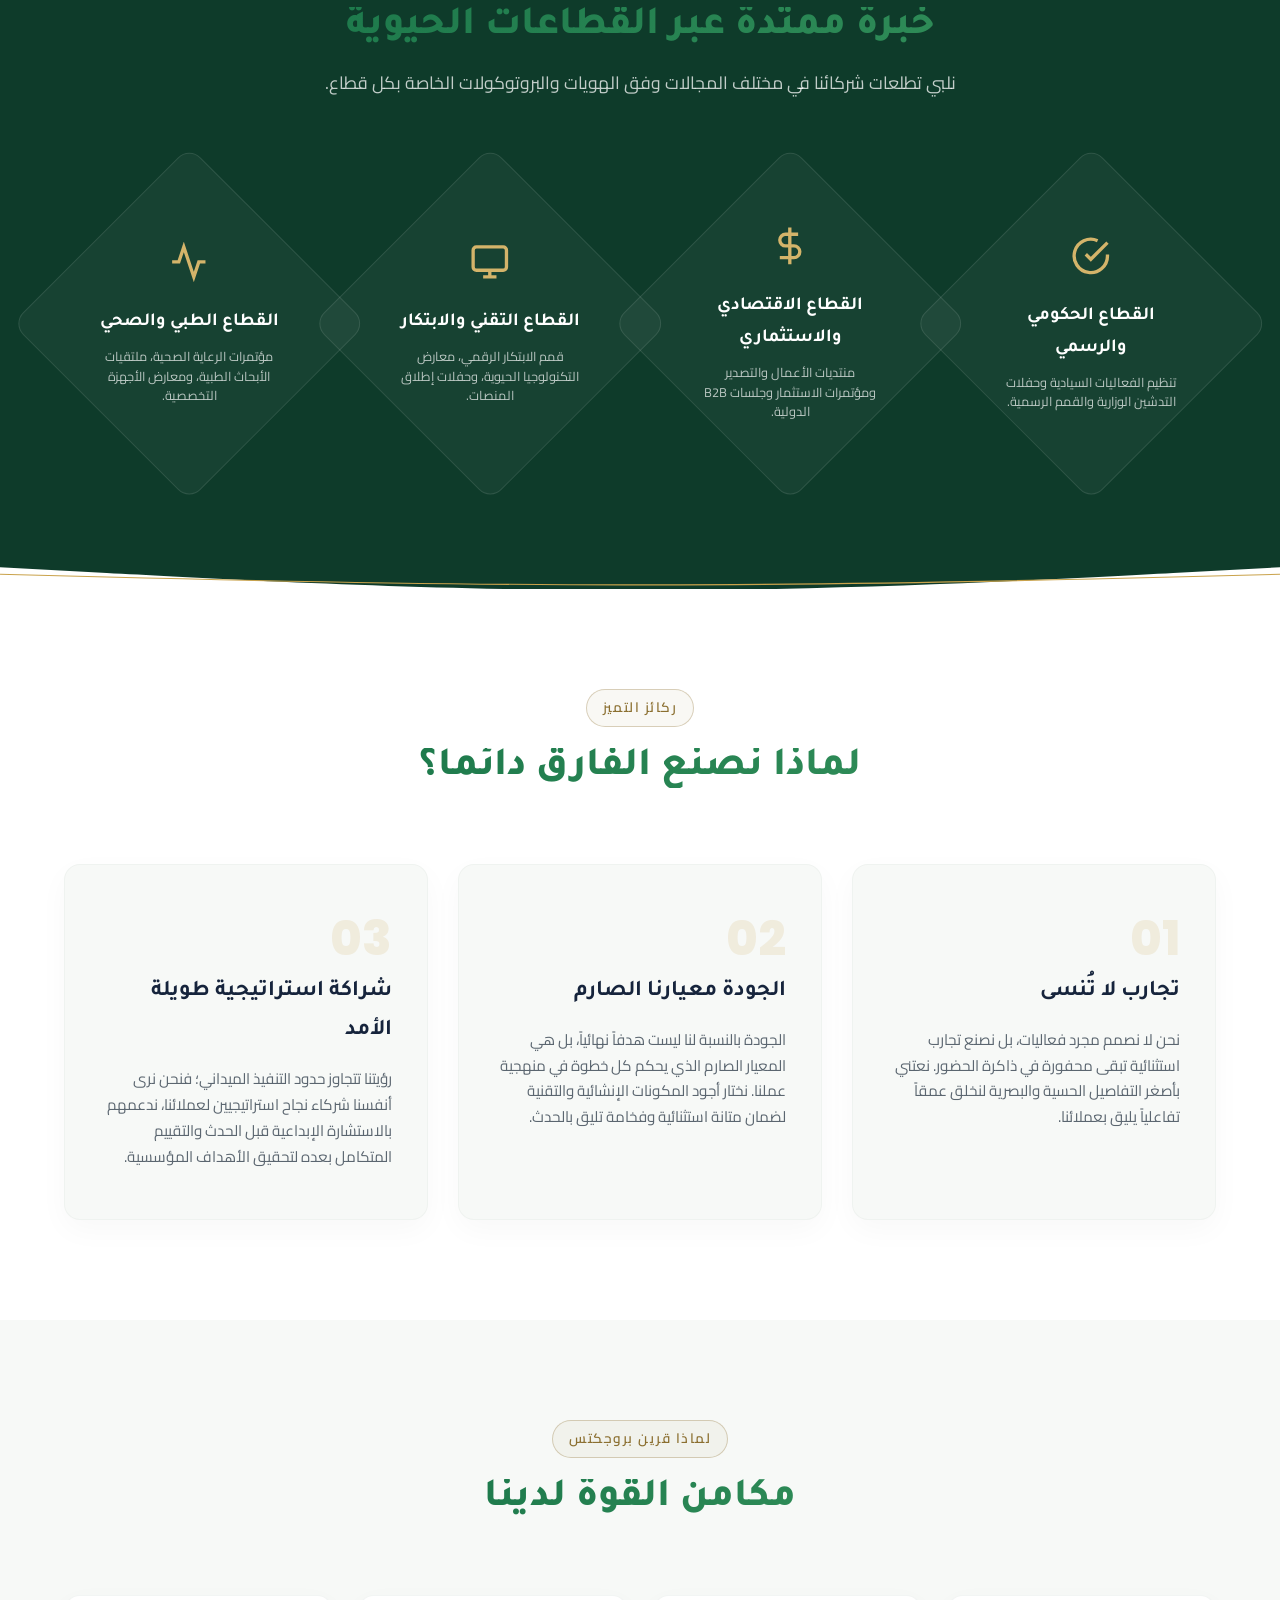
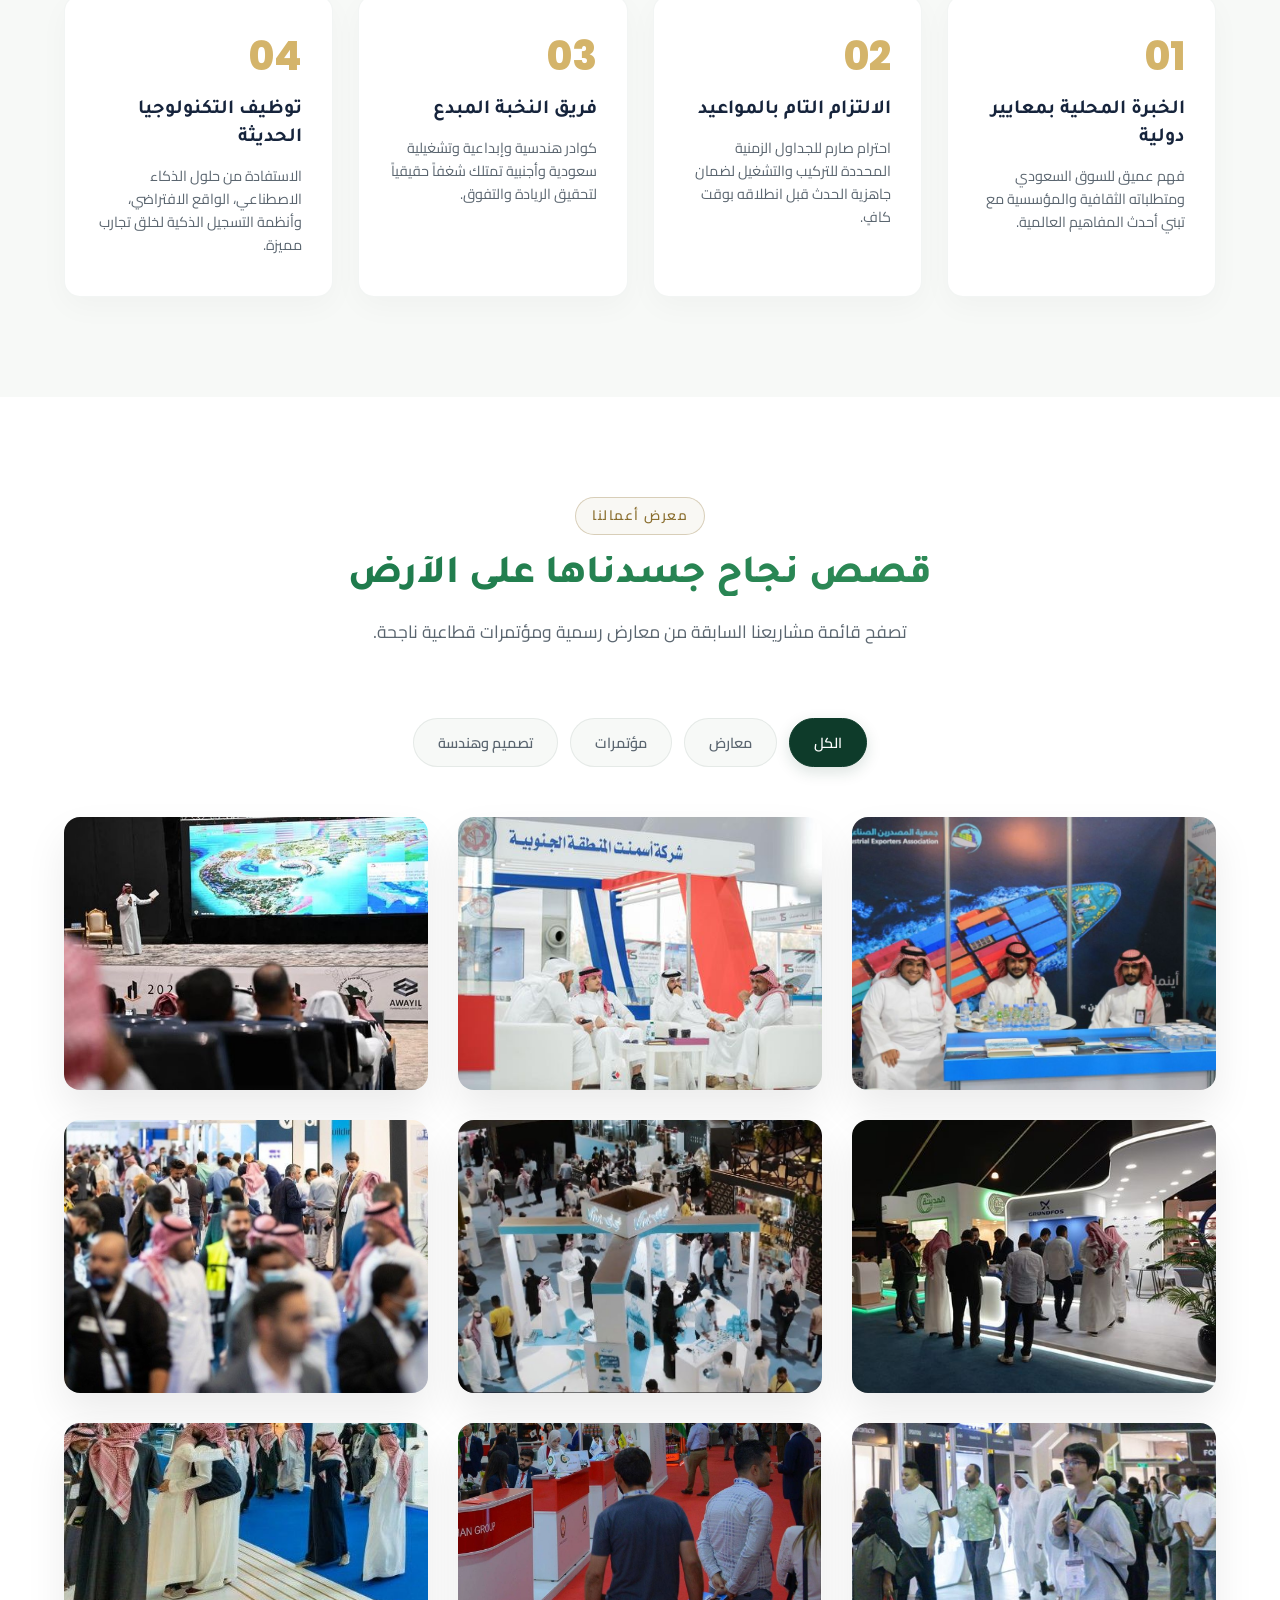
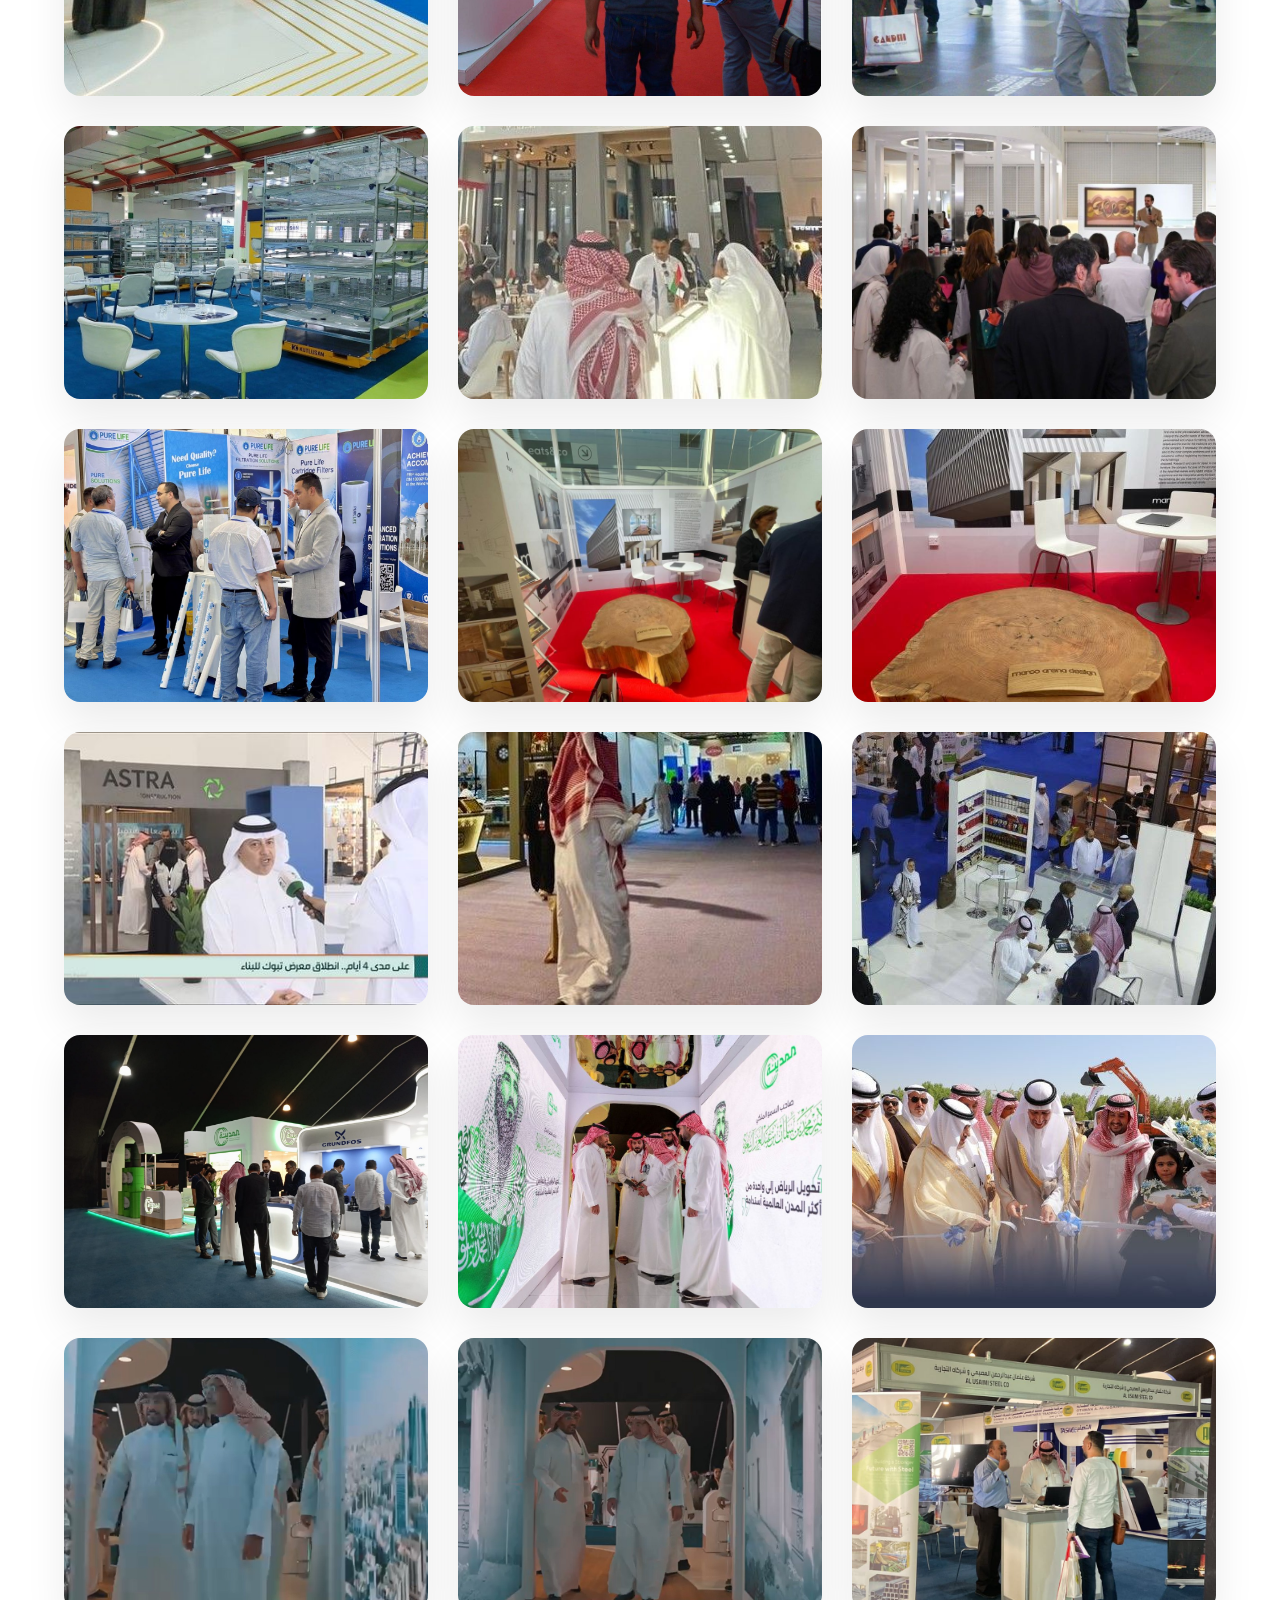
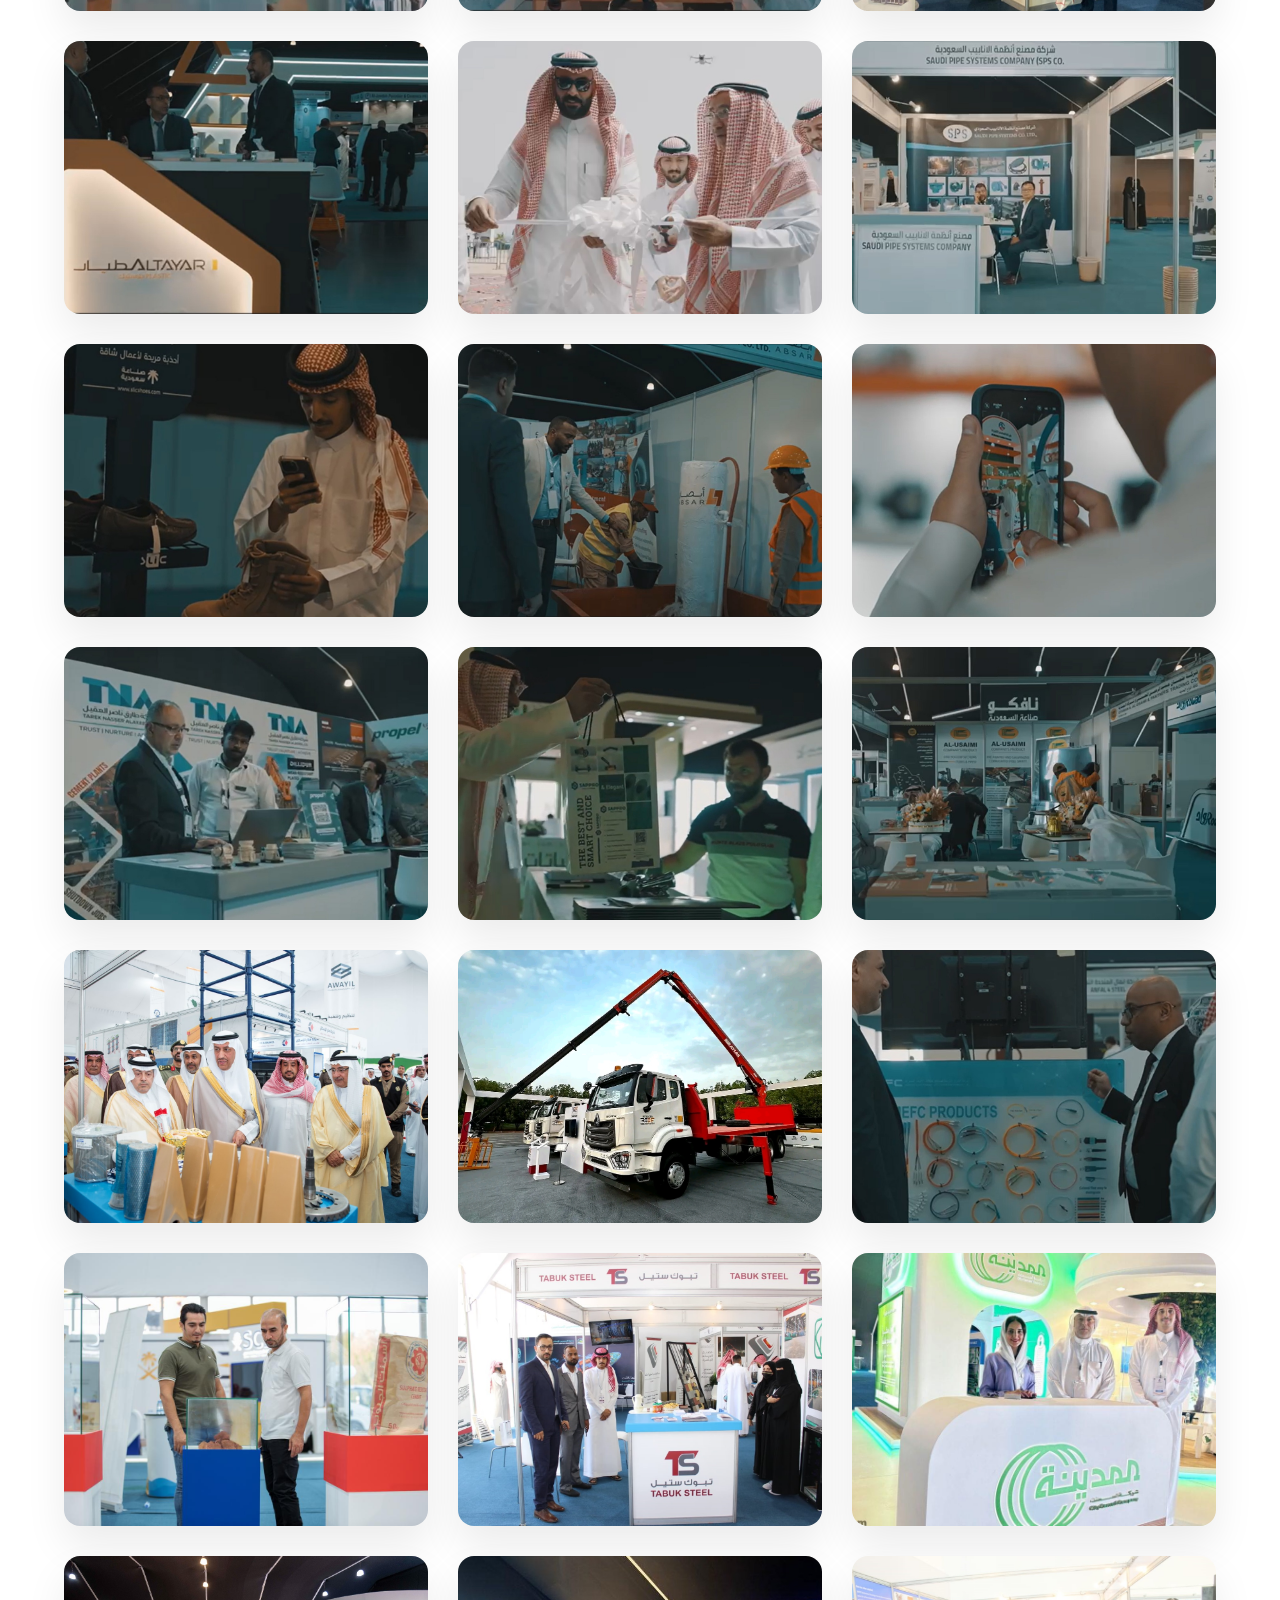
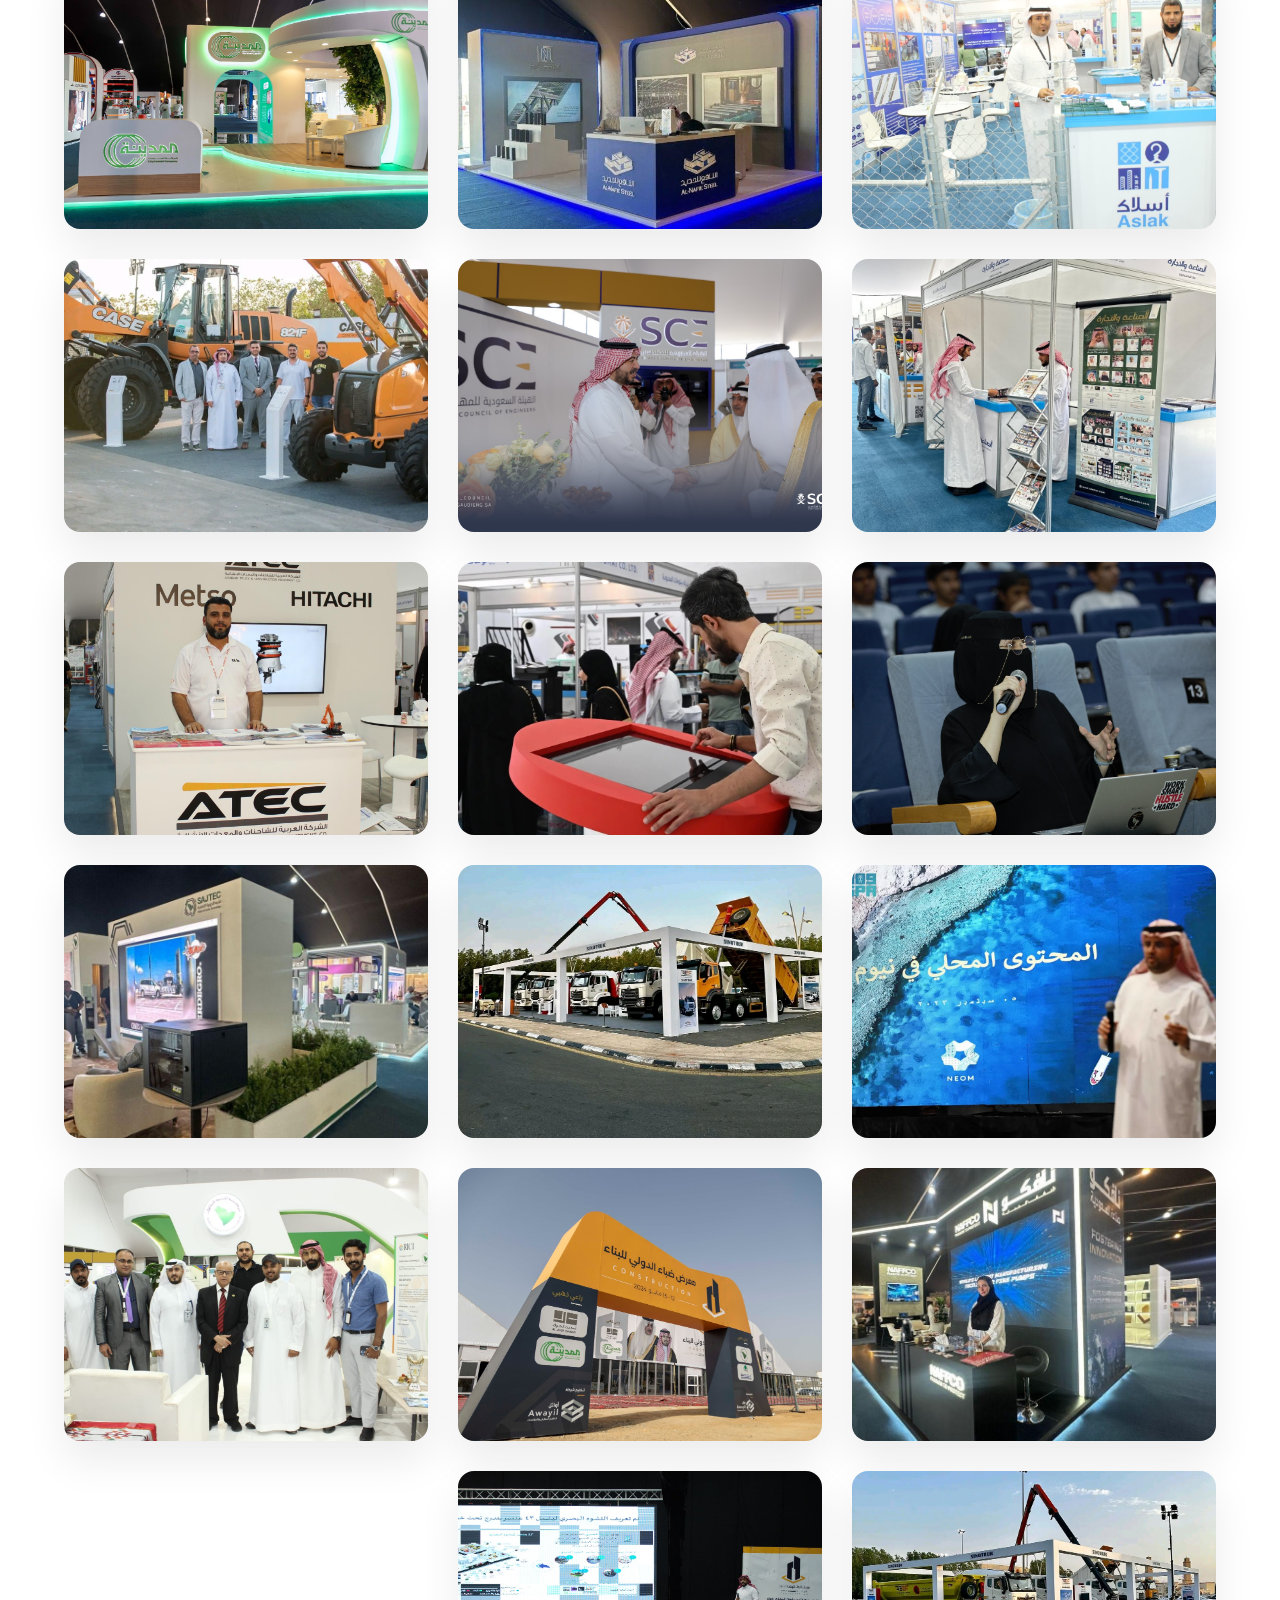
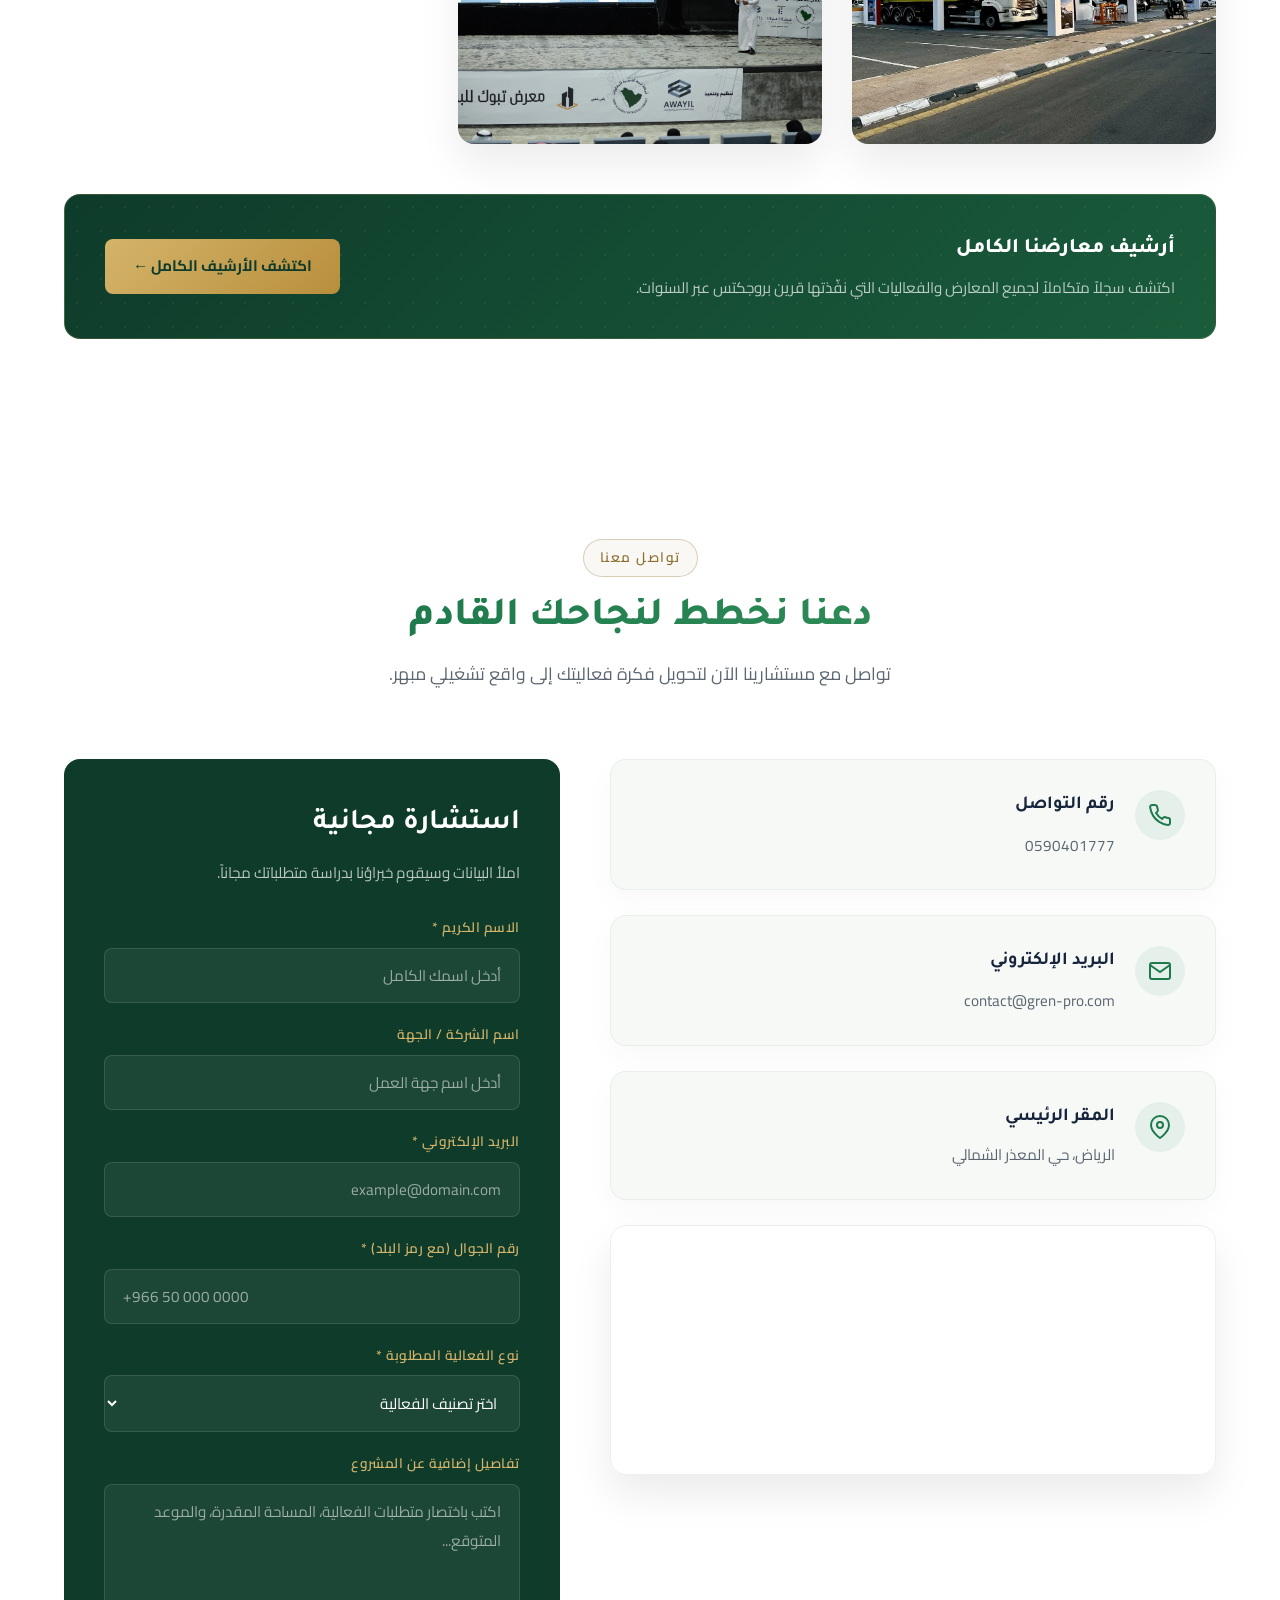
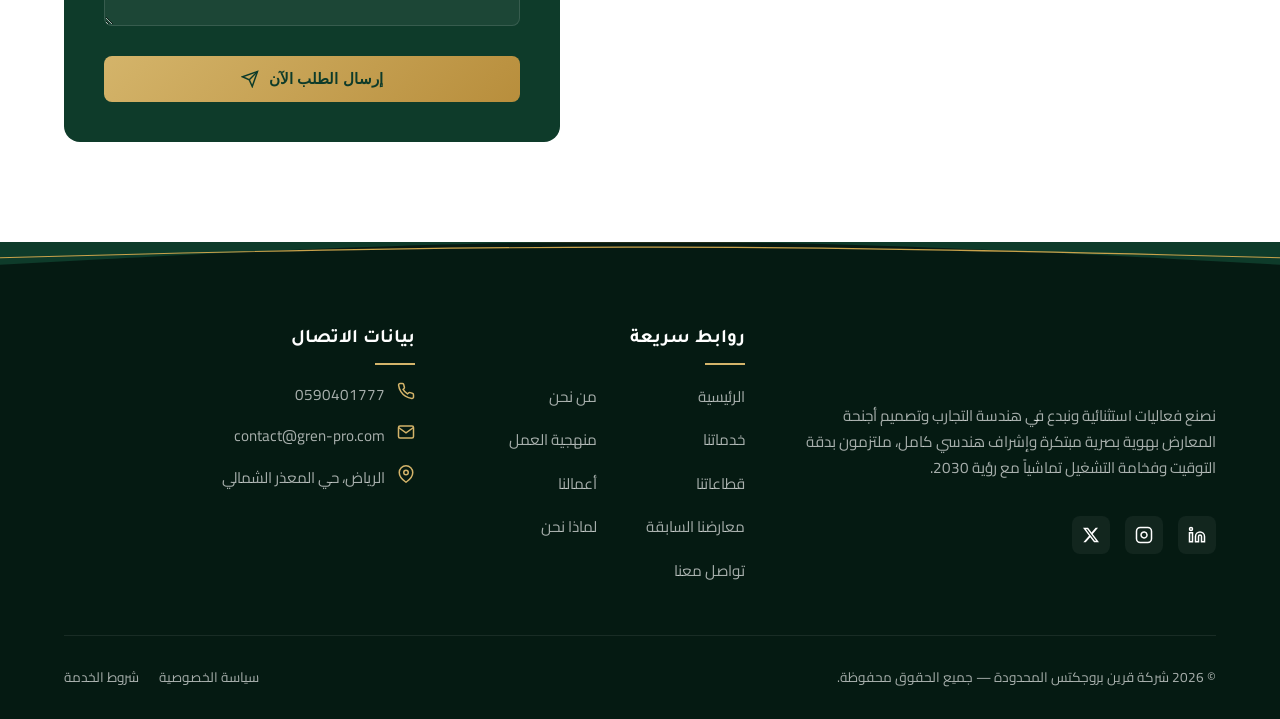
==== commit 955aed78: "Initial commit" ====
--- a/index.html
+++ b/index.html
@@ -809,7 +809,7 @@
       </div>
 
       <!-- Dynamic Portfolio Grid -->
-      <div id="portfolio-grid" class="portfolio-grid reveal-element">
+      <div id="portfolio-grid" class="portfolio-grid">
         <!-- Rendered dynamically via JS from portfolio-data.js -->
       </div>
 
